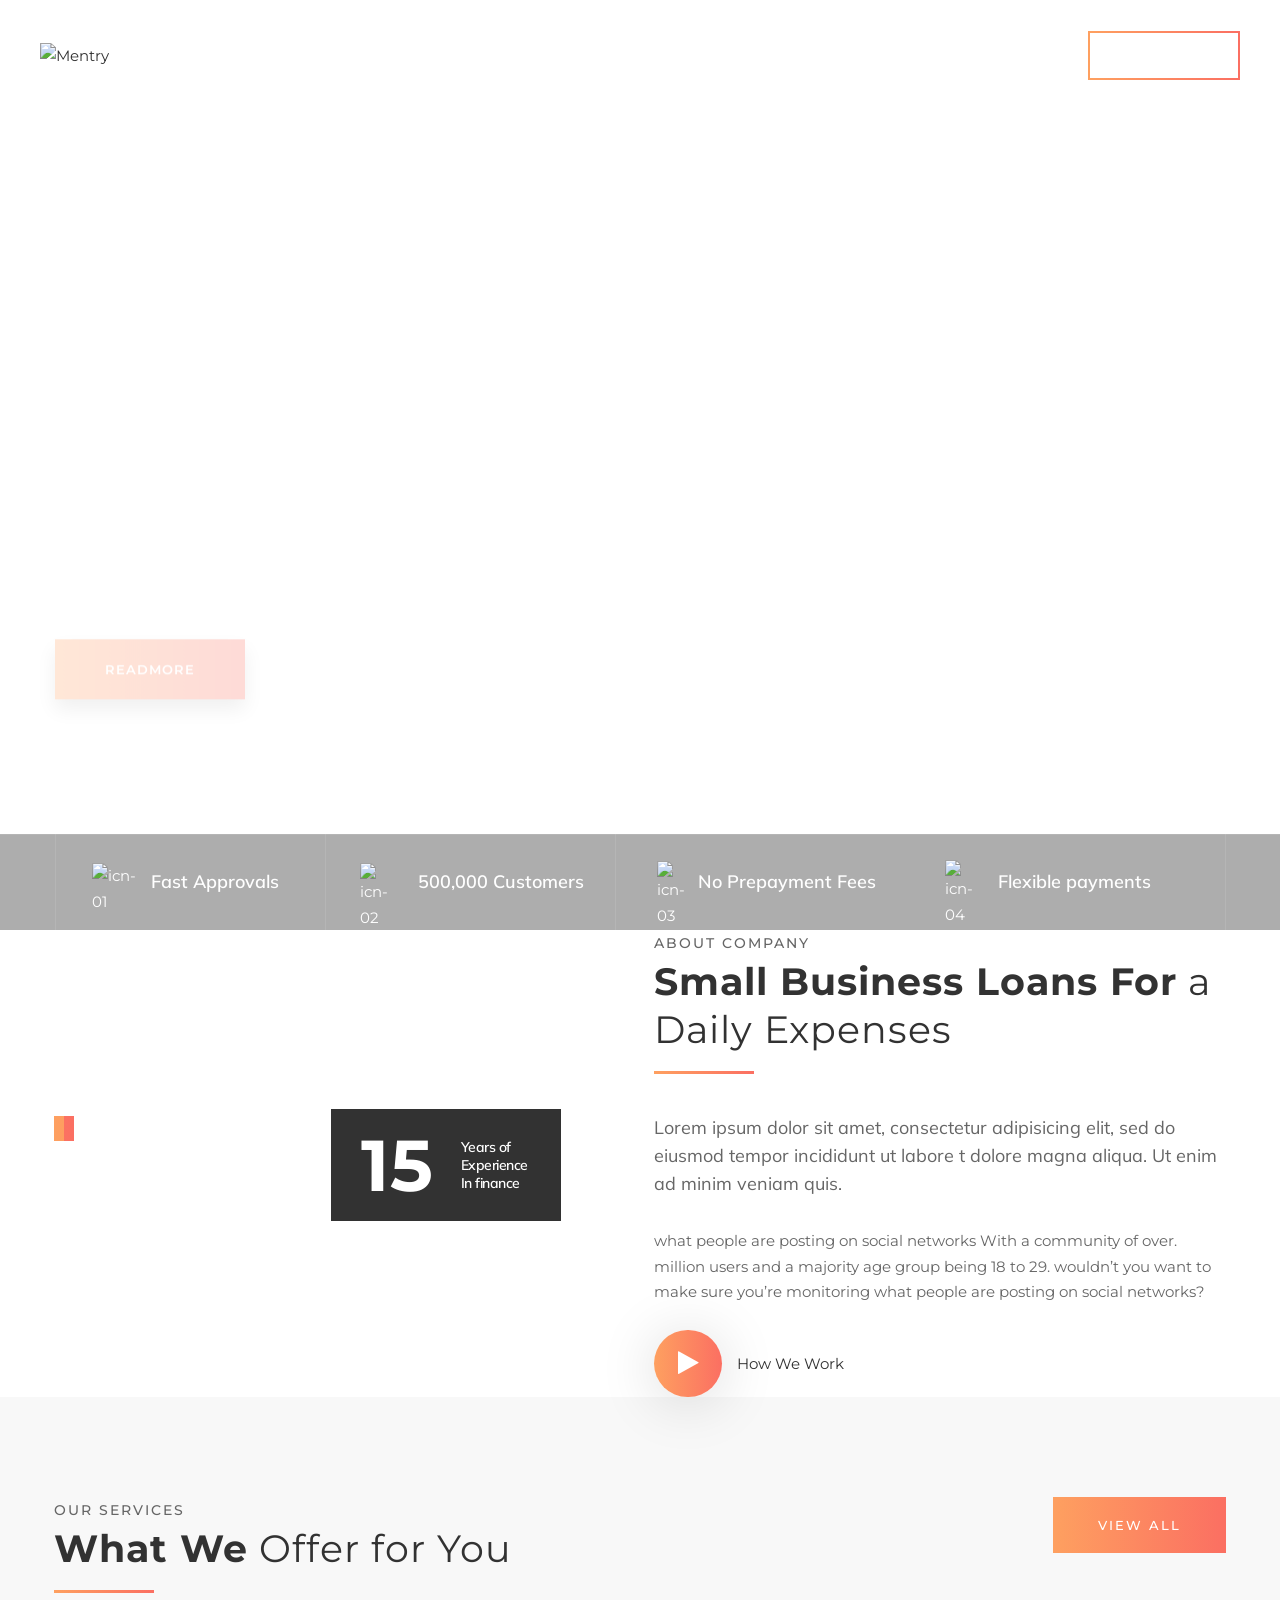
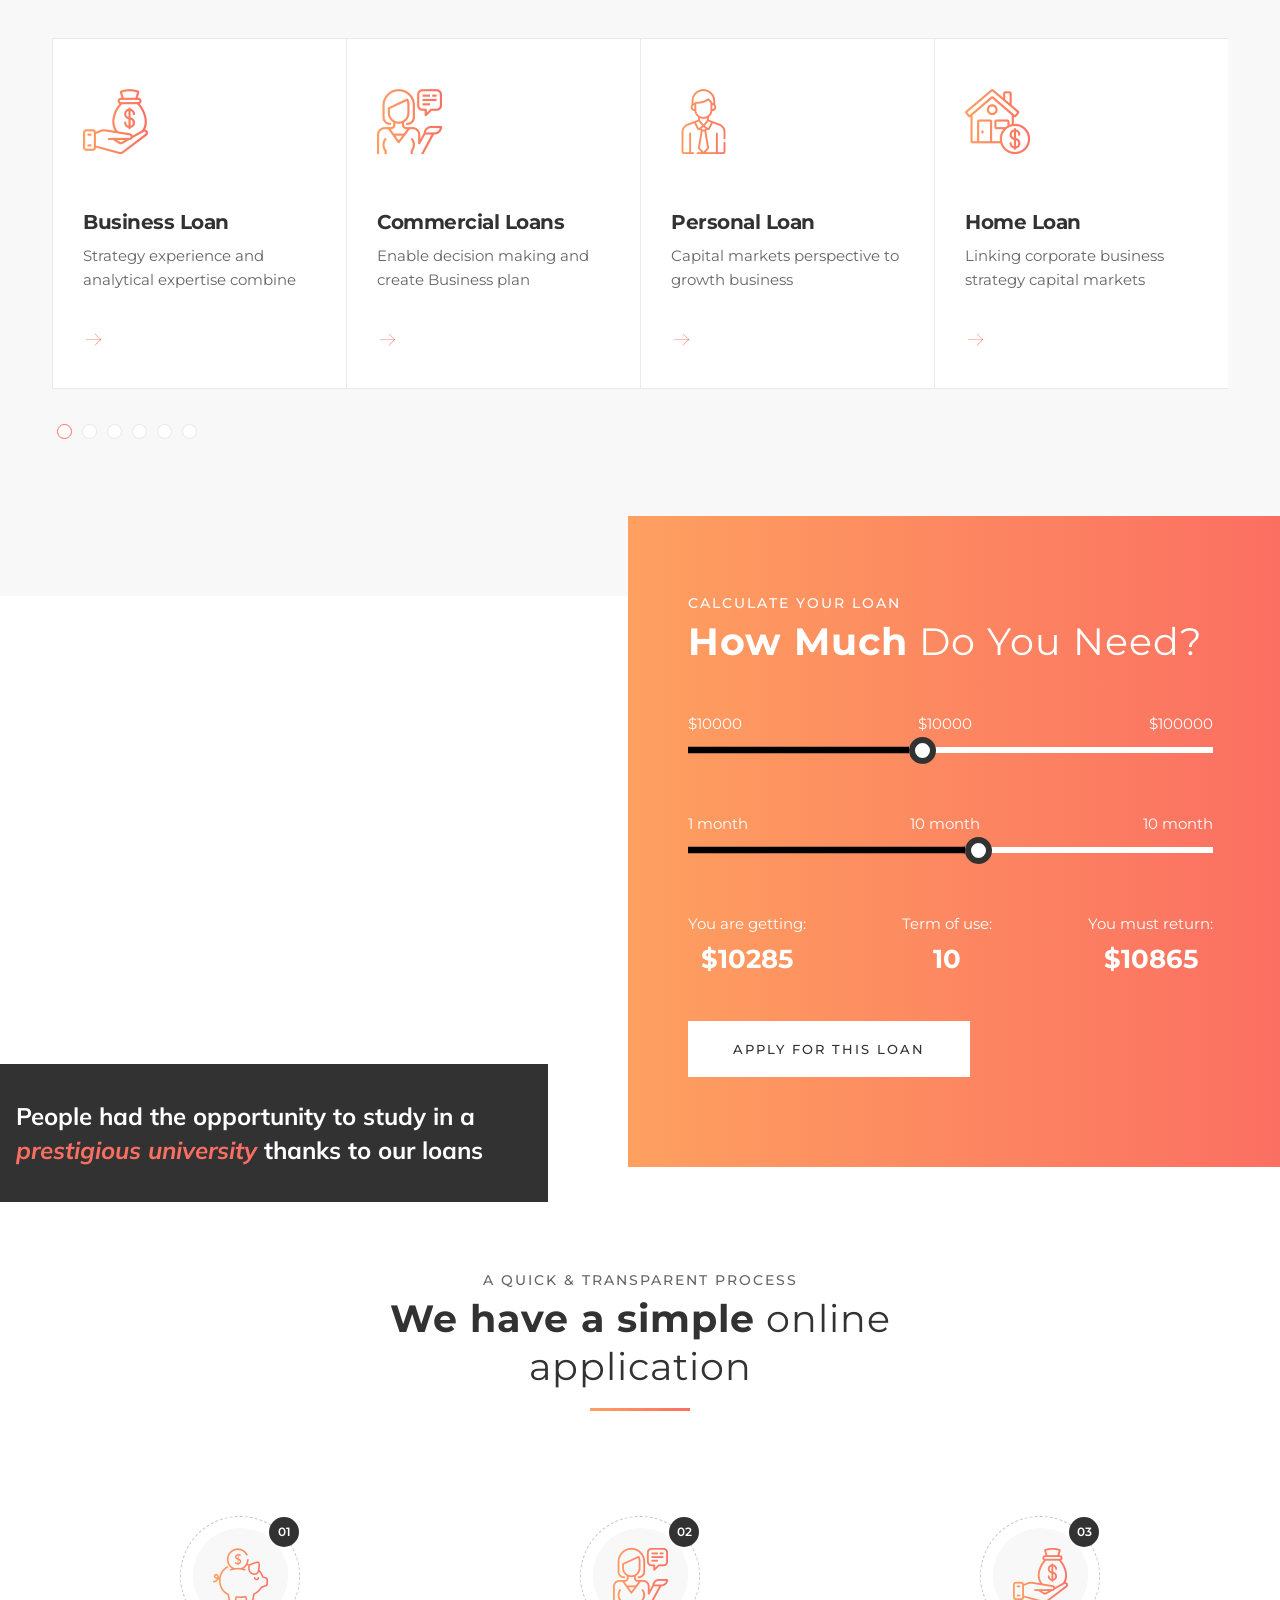
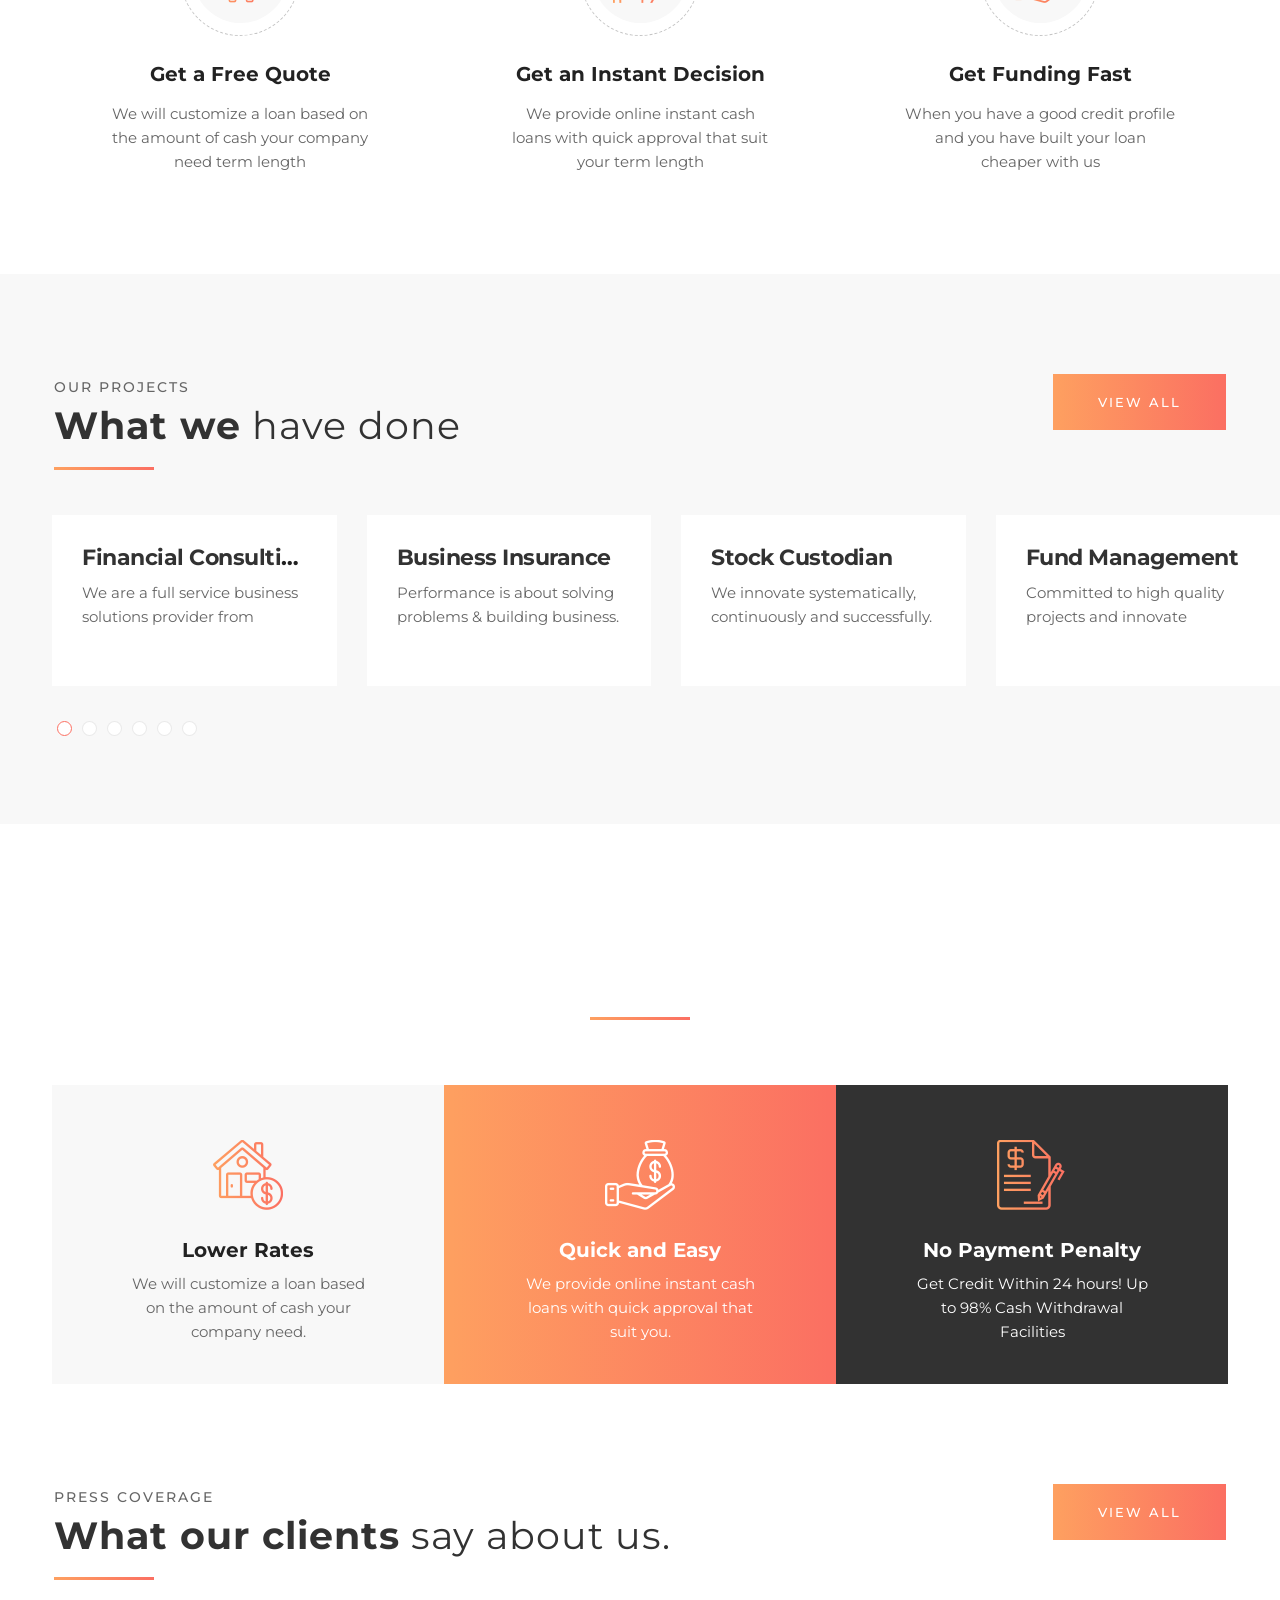
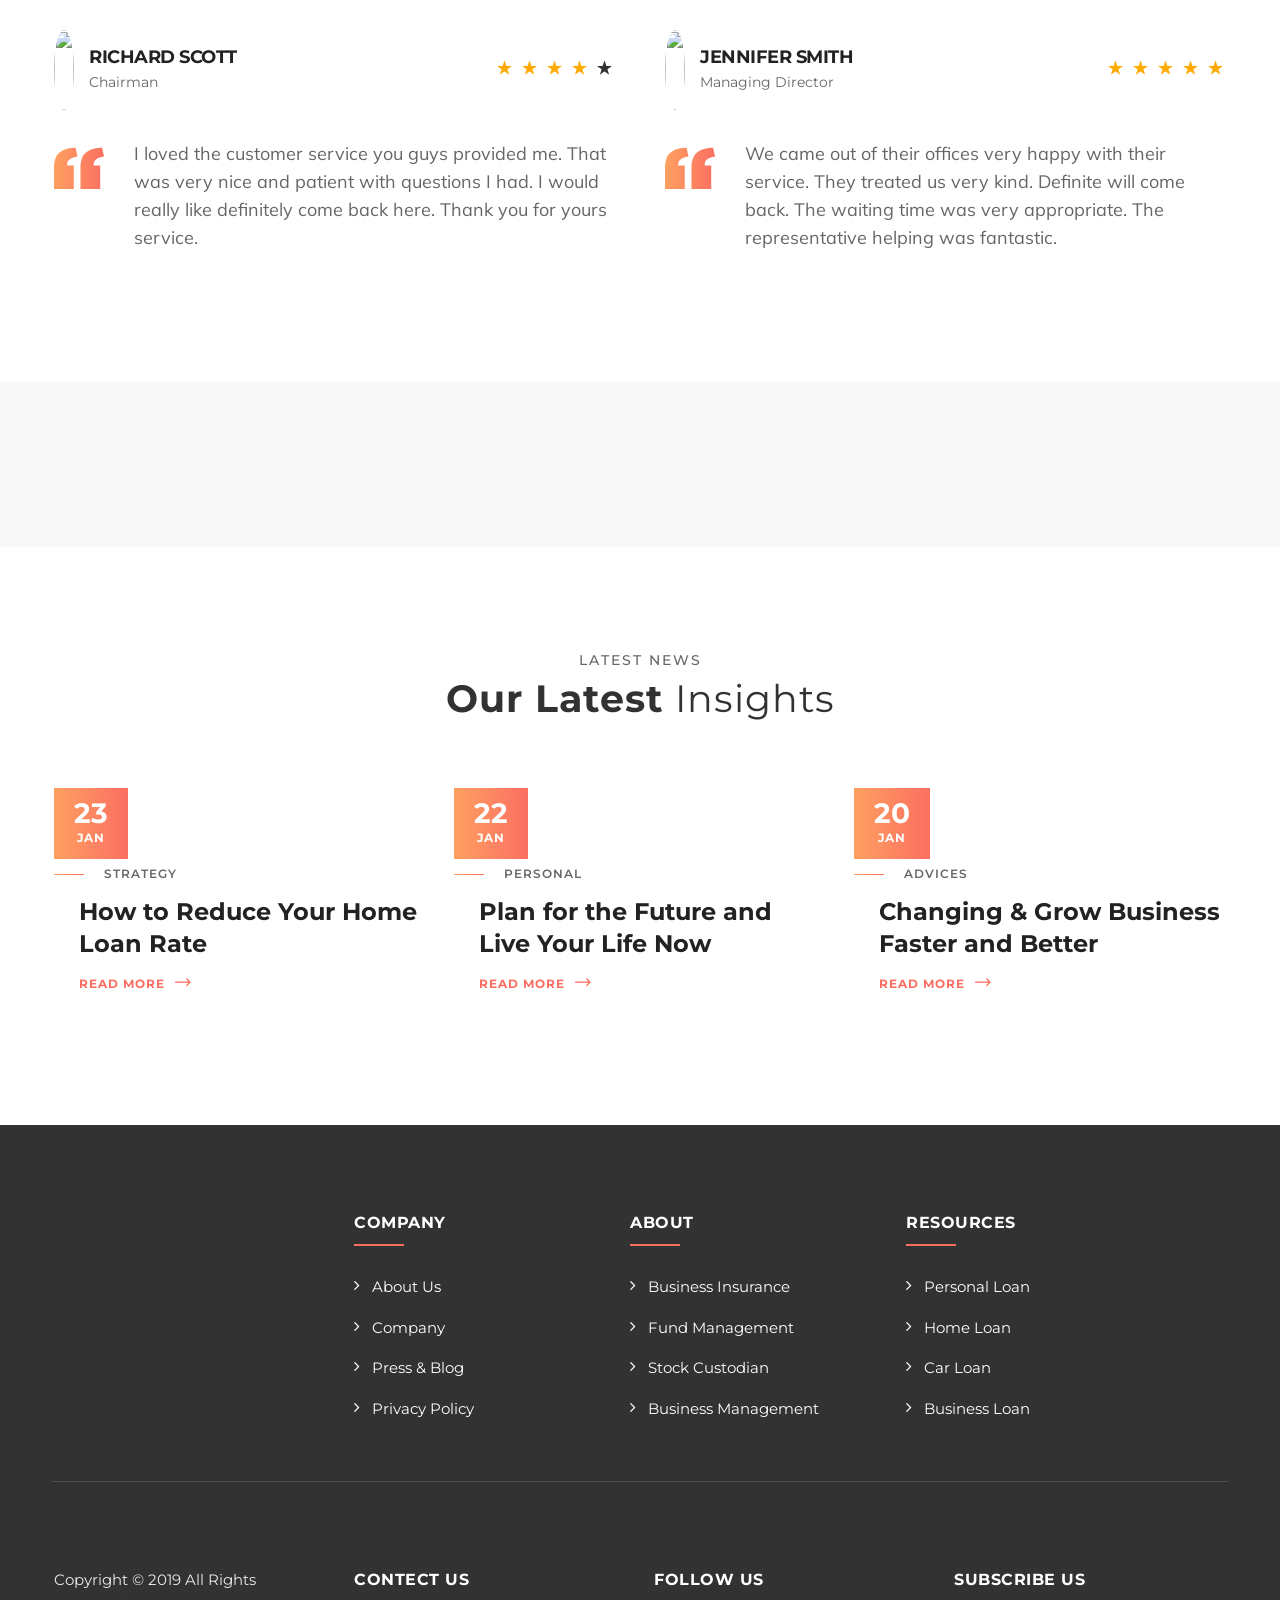
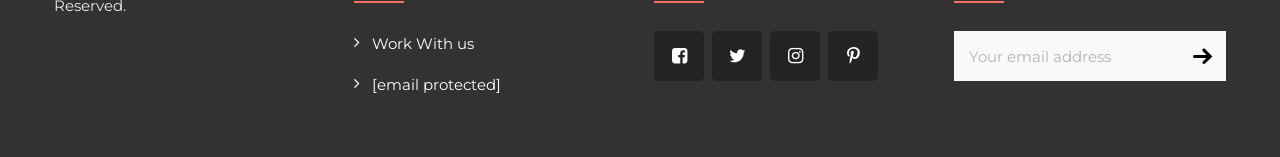
==== index.html @ 0b1fbaf4 "Add files via upload" ====
<!doctype html>
<html class="no-js" lang="en">
   
<!-- Mirrored from mentry-demo.pbminfotech.com/html-demo/index.html by HTTrack Website Copier/3.x [XR&CO'2014], Fri, 08 Nov 2024 15:38:53 GMT -->
<head>
      <meta charset="utf-8">
      <meta http-equiv="x-ua-compatible" content="ie=edge">
      <title>Mentry Demo 1 – Loan, Accounting and Financial Business HTML Template</title>
      <meta name="robots" content="noindex, follow">
      <meta name="description" content="">
      <meta name="viewport" content="width=device-width, initial-scale=1, shrink-to-fit=no">
      <!-- Favicon -->
      <link rel="shortcut icon" type="image/x-icon" href="images/demo-1/favicon.png">
      <!-- CSS
         ============================================ -->
      <!-- Bootstrap CSS -->
      <link rel="stylesheet" href="css/bootstrap.min.css">
      <!-- Fontawesome -->
      <link rel="stylesheet" href="css/fontawesome.css">
      <!-- Flaticon -->
	  <link rel="stylesheet" href="css/flaticon.css">
	  <!-- optico Icons -->
	  <link rel="stylesheet" href="css/pbminfotech-base-icons.css"> 
      <!-- Swiper -->
      <link rel="stylesheet" href="css/swiper.min.css">
      <!-- Magnific -->
      <link rel="stylesheet" href="css/magnific-popup.css">
	  <!-- Themify Icons -->
	  <link rel="stylesheet" href="css/themify-icons.css"> 
      <!-- Shortcode CSS -->
      <link rel="stylesheet" href="css/shortcode.css">
      <!-- Base CSS -->
      <link rel="stylesheet" href="css/base.css">
      <!-- Demo1 CSS -->
      <link rel="stylesheet" href="css/demo_one.css">
	  <!-- AOS -->		
	  <link rel="stylesheet" href="css/aos.css">
	  <!-- nouislider -->		
	  <link rel="stylesheet" href="css/nouislider.min.css">
      <!-- Style CSS -->
      <link rel="stylesheet" href="css/style.css">
      <!-- Responsive CSS -->
      <link rel="stylesheet" href="css/responsive.css"> 
      <!-- REVOLUTION STYLE SHEETS -->
      <link rel="stylesheet" type="text/css" href="revolution/rs6.css">
   </head>
   <body>

	<!-- page wrapper -->
	<div class="page-wrapper">

		<!-- Header Main Area -->
		<header class="site-header header-style-1">
			<div class="pbmit-header-overlay">
				<div class="site-header-menu">
					<div class="container-fluid">
						<div class="d-flex justify-content-between align-items-center">
							<div class="site-branding">
								<span class="site-title">
									<a href="index.html">
										<img class="logo-img" src="images/demo-1/new-logo-orange-light.png" alt="Mentry">
										<img class="sticky-logo-img" src="images/demo-1/new-logo-orange-dark-3.png" alt="Mentry">
									</a>
								</span>
							</div>
							<div class="site-navigation">
								<nav class="main-menu navbar-expand-xl navbar-light">
									<div class="navbar-header">
										<!-- Toggle Button --> 
										<button class="navbar-toggler" type="button">
											<i class="pbmit-base-icon-menu-1"></i>
										</button>
									</div>
									<div class="pbmit-mobile-menu-bg"></div>
									<div class="collapse navbar-collapse clearfix show" id="pbmit-menu">
										<div class="pbmit-menu-wrap">
											<span class="closepanel">
												<i class="pbmit-base-icon-cancel"></i>
											</span>
											<ul class="navigation clearfix">
												<li class="dropdown active">
													<a href="index.html">Home</a>
													<ul>
														<li class="active"><a href="index.html">Homepage 1</a></li>
														<li><a href="homepage-2.html">Homepage 2</a></li>
														<li><a href="homepage-3.html">Homepage 3</a></li>
														<li><a href="homepage-4.html">Homepage 4</a></li>
														<li><a href="homepage-5.html">Homepage 5</a></li>
													</ul>
												</li>
												<li class="dropdown">
													<a href="#">Pages</a>
													<ul>
														<li><a href="about-us-1.html">About us 1</a></li>
														<li><a href="about-us-2.html">About us 2</a></li>
														<li><a href="our-history.html">Our History</a></li>
														<li><a href="our-team.html">Our Team</a></li>
														<li><a href="team-single.html">Team Single</a></li>
														<li><a href="faq.html">FAQ</a></li>
													</ul>
												</li>
												<li class="dropdown">
													<a href="services.html">Services</a>
													<ul>
														<li><a href="services-details.html">Services Single</a></li>
													</ul>
												</li>
												<li class="dropdown">
													<a href="#">Projects</a>
													<ul>
														<li><a href="project-style-1.html">Project Style 1</a></li>
														<li><a href="project-style-2.html">Project Style 2</a></li>
														<li><a href="project-style-3.html">Project Style 3</a></li>
														<li><a href="project-single-details.html">Project Single</a></li>
													</ul>
												</li>
												<li class="dropdown">
													<a href="#">Blog</a>
													<ul>
														<li><a href="blog-classic.html">Blog Classic</a></li>
														<li><a href="blog-grid-view.html">Blog Grid View</a></li>
														<li><a href="blog-single-details.html">Blog Single</a></li>
													</ul>
												</li>
												<li><a href="contact-us.html">Contact Us</a></li>
											</ul>
										</div>
									</div>
								</nav>
							</div>
							<div class="pbmit-right-box">
								<div class="pbmit-header-search-btn">
									<a href="#">
										<i class="pbmit-base-icon-search-1"></i>
									</a>
								</div>
								<div class="pbmit-header-button">
									<a class="pbmit-btn pbmit-btn-outline" href="contact-us.html" title="">
										<span>Apply Now</span>
									</a>
								</div>
							</div>
						</div>
					</div>
				</div>
			</div>
			<div class="pbmit-slider-area">
				<!-- START Slider01 REVOLUTION SLIDER 6.6.14 --><p class="rs-p-wp-fix"></p>
				<rs-module-wrap id="rev_slider_1_1_wrapper" data-alias="slider-01" data-source="gallery" style="visibility:hidden;background:transparent;padding:0;margin:0px auto;margin-top:0;margin-bottom:0;">
					<rs-module id="rev_slider_1_1" data-version="6.6.14">
						<rs-slides style="overflow: hidden; position: absolute;">
							<rs-slide style="position: absolute;" data-key="rs-1" data-title="Slide" data-anim="ms:1000;r:0;" data-in="o:0;" data-out="a:false;">
								<img src="revolution/images/dummy.png" alt="" title="slider-01" width="1900" height="930" class="rev-slidebg tp-rs-img rs-lazyload" data-lazyload="revolution/images/slider-01.jpg" data-no-retina>
	<!--
								--><rs-layer
									id="slider-1-slide-1-layer-0" 
									data-type="text"
									data-rsp_ch="on"
									data-xy="xo:30px,30px,30px,15px;yo:481px,481px,481px,156px;"
									data-text="w:normal;s:72,72,72,36;l:80,80,80,40;"
									data-frame_0="x:50,50,50,19;"
									data-frame_1="st:1770;sp:1000;sR:1770;"
									data-frame_999="o:0;st:w;sR:6230;"
									style="z-index:10;font-family:'Mulish';"
								>financial future  
								</rs-layer><!--

								--><rs-layer
									id="slider-1-slide-1-layer-1" 
									class="pbmit-hide-1024"
									data-type="text"
									data-rsp_ch="on"
									data-xy="xo:30px,30px,30px,15px;yo:360px,360px,360px,84px;"
									data-text="w:normal;s:18,18,18,14;l:20;ls:2px,2px,2px,1px;"
									data-vbility="t,t,f,f"
									data-frame_0="x:-50,-50,-50,-19;"
									data-frame_1="st:980;sp:1000;sR:980;"
									data-frame_999="o:0;st:w;sR:7020;"
									style="z-index:8;font-family:'Montserrat';"
								>Simple. Transparent. Secure.  
								</rs-layer><!--

								--><rs-layer
									id="slider-1-slide-1-layer-2" 
									data-type="text"
									data-rsp_ch="on"
									data-xy="xo:30px,30px,30px,15px;yo:399px,399px,399px,108px;"
									data-text="w:normal;s:72,72,72,36;l:80,80,80,50;fw:900;"
									data-frame_0="x:50,50,50,19;"
									data-frame_1="st:1760;sp:1000;sR:1760;"
									data-frame_999="o:0;st:w;sR:6240;"
									style="z-index:9;font-family:'Mulish';"
								>Building a brighter  
								</rs-layer><!--

								--><rs-layer
									id="slider-1-slide-1-layer-3" 
									data-type="shape"
									data-rsp_ch="on"
									data-xy="xo:30px,30px,30px,15px;yo:571px,571px,571px,203px;"
									data-text="w:normal;s:20,20,20,7;l:0,0,0,9;"
									data-dim="w:80px,80px,80px,60px;h:2px;"
									data-frame_1="e:power4.inOut;st:2090;sp:800;sR:2090;"
									data-frame_999="o:0;st:w;sR:6110;"
									style="z-index:11;background-color:#ffffff;"
								> 
								</rs-layer><!--

								--><rs-layer
									id="slider-1-slide-1-layer-4" 
									class="rev-btn"
									data-type="button"
									data-bsh="v:10px,10px,10px,3px;b:20px,20px,20px,7px;"
									data-rsp_ch="on"
									data-xy="xo:30px,30px,30px,15px;yo:602px,602px,602px,224px;"
									data-text="w:normal;s:13;l:60,60,60,40;ls:1px;fw:600;"
									data-dim="minh:0px,0px,0px,none;"
									data-padding="r:50,50,50,20;l:50,50,50,20;"
									data-frame_0="y:50,50,50,19;"
									data-frame_1="st:2320;sp:1000;sR:2320;"
									data-frame_999="o:0;st:w;sR:5680;"
									data-frame_hover="bgc:linear-gradient(90deg, rgba(251,111,98,1) 0%, rgba(251,111,98,1) 100%);bor:0px,0px,0px,0px;e:power1.inOut;bri:120%;m:true;"
									style="z-index:12;background:linear-gradient(90deg, rgba(254,160,96,1) 0%, rgba(251,111,98,1) 100%);font-family:'Montserrat';"
								>READMORE 
								</rs-layer><!--
	-->						</rs-slide>
						</rs-slides>
						<rs-static-layers><!--

								--><rs-layer
									id="slider-1-slide-1-layer-5" 
									class="rs-layer-static"
									data-type="shape"
									data-rsp_ch="on"
									data-xy="y:b;yo:0,0,0,-90px;"
									data-text="w:normal;s:20,20,20,7;l:0,0,0,9;"
									data-dim="w:100%;h:96px,96px,96px,37px;"
									data-basealign="slide"
									data-onslides="s:1;"
									data-border="bos:solid;boc:rgba(255, 255, 255, 0.1);bow:1px,0,0,0;"
									data-frame_999="o:0;st:w;"
									style="z-index:8;background-color:rgba(50,50,50,0.4);"
								> 
								</rs-layer><!--

								--><rs-layer
									id="slider-1-slide-1-layer-6" 
									class="rs-layer-static"
									data-type="text"
									data-rsp_ch="on"
									data-xy="xo:126px,126px,126px,48px;yo:869px,869px,869px,338px;"
									data-text="w:normal;s:18,18,18,6;l:25,25,25,9;fw:600;"
									data-onslides="s:1;"
									data-frame_999="o:0;st:w;"
									style="z-index:20;font-family:'Mulish';"
								>Fast  Approvals 
								</rs-layer><!--

								--><rs-layer
									id="slider-1-slide-1-layer-8" 
									class="rs-layer-static"
									data-type="shape"
									data-rsp_ch="on"
									data-xy="xo:30px,30px,30px,11px;y:b;yo:0,0,0,-250px;"
									data-text="w:normal;s:20,20,20,7;l:0,0,0,9;"
									data-dim="w:1px;h:96px,96px,96px,37px;"
									data-onslides="s:1;"
									data-frame_999="o:0;st:w;"
									style="z-index:16;background-color:rgba(255,255,255,0.1);"
								> 
								</rs-layer><!--

								--><rs-layer
									id="slider-1-slide-1-layer-9" 
									class="rs-layer-static"
									data-type="shape"
									data-rsp_ch="on"
									data-xy="xo:300px,300px,300px,116px;y:b;yo:0,0,0,-210px;"
									data-text="w:normal;s:20,20,20,7;l:0,0,0,9;"
									data-dim="w:1px;h:96px,96px,96px,37px;"
									data-onslides="s:1;"
									data-frame_999="o:0;st:w;"
									style="z-index:15;background-color:rgba(255,255,255,0.1);"
								> 
								</rs-layer><!--

								--><rs-layer
									id="slider-1-slide-1-layer-10" 
									class="rs-layer-static"
									data-type="shape"
									data-rsp_ch="on"
									data-xy="xo:590px,590px,590px,230px;y:b;yo:0,0,0,-130px;"
									data-text="w:normal;s:20,20,20,7;l:0,0,0,9;"
									data-dim="w:1px;h:96px,96px,96px,37px;"
									data-onslides="s:1;"
									data-frame_999="o:0;st:w;"
									style="z-index:14;background-color:rgba(255,255,255,0.1);"
								> 
								</rs-layer><!--

								--><rs-layer
									id="slider-1-slide-1-layer-11" 
									class="rs-layer-static"
									data-type="shape"
									data-rsp_ch="on"
									data-xy="xo:890px,890px,890px,346px;y:b;yo:0,0,0,-150px;"
									data-text="w:normal;s:20,20,20,7;l:0,0,0,9;"
									data-dim="w:1px;h:96px,96px,96px,37px;"
									data-onslides="s:1;"
									data-frame_999="o:0;st:w;"
									style="z-index:5;background-color:rgba(255,255,255,0.1);"
								> 
								</rs-layer><!--

								--><rs-layer
									id="slider-1-slide-1-layer-12" 
									class="rs-layer-static"
									data-type="shape"
									data-rsp_ch="on"
									data-xy="xo:1200px,1200px,1200px,468px;y:b;yo:0,0,0,-280px;"
									data-text="w:normal;s:20,20,20,7;l:0,0,0,9;"
									data-dim="w:1px;h:96px,96px,96px,37px;"
									data-onslides="s:1;"
									data-frame_999="o:0;st:w;"
									style="z-index:12;background-color:rgba(255,255,255,0.1);"
								> 
								</rs-layer><!--

								--><rs-layer
									id="slider-1-slide-1-layer-13" 
									class="rs-layer-static"
									data-type="text"
									data-rsp_ch="on"
									data-xy="xo:393px,393px,393px,153px;yo:869px,869px,869px,338px;"
									data-text="w:normal;s:18,18,18,6;l:25,25,25,9;fw:600;"
									data-onslides="s:1;"
									data-frame_999="o:0;st:w;"
									style="z-index:11;font-family:'Mulish';"
								>500,000 Customers 
								</rs-layer><!--

								--><rs-layer
									id="slider-1-slide-1-layer-14" 
									class="rs-layer-static"
									data-type="image"
									data-rsp_ch="on"
									data-xy="xo:335px,335px,335px,130px;yo:863px,863px,863px,336px;"
									data-text="w:normal;s:20,20,20,7;l:0,0,0,9;"
									data-dim="w:41px,41px,41px,15px;h:41px,41px,41px,15px;"
									data-onslides="s:1;"
									data-frame_999="o:0;st:w;"
									style="z-index:18;"
								><img src="revolution/images/dummy.png" alt="icn-02" class="tp-rs-img rs-lazyload" width="41" height="41" data-lazyload="revolution/images/icn-02.png" data-no-retina> 
								</rs-layer><!--

								--><rs-layer
									id="slider-1-slide-1-layer-15" 
									class="rs-layer-static"
									data-type="text"
									data-rsp_ch="on"
									data-xy="xo:673px,673px,673px,262px;yo:869px,869px,869px,338px;"
									data-text="w:normal;s:18,18,18,6;l:25,25,25,9;fw:600;"
									data-onslides="s:1;"
									data-frame_999="o:0;st:w;"
									style="z-index:10;font-family:'Mulish';"
								>No Prepayment Fees 
								</rs-layer><!--

								--><rs-layer
									id="slider-1-slide-1-layer-16" 
									class="rs-layer-static"
									data-type="image"
									data-rsp_ch="on"
									data-xy="xo:632px,632px,632px,246px;yo:861px,861px,861px,335px;"
									data-text="w:normal;s:20,20,20,7;l:0,0,0,9;"
									data-dim="w:35px,35px,35px,13px;h:42px,42px,42px,15px;"
									data-onslides="s:1;"
									data-frame_999="o:0;st:w;"
									style="z-index:19;"
								><img src="revolution/images/dummy.png" alt="icn-03" class="tp-rs-img rs-lazyload" width="35" height="42" data-lazyload="revolution/images/icn-03.png" data-no-retina> 
								</rs-layer><!--

								--><rs-layer
									id="slider-1-slide-1-layer-17" 
									class="rs-layer-static"
									data-type="text"
									data-rsp_ch="on"
									data-xy="xo:973px,973px,973px,379px;yo:869px,869px,869px,338px;"
									data-text="w:normal;s:18,18,18,6;l:25,25,25,9;fw:600;"
									data-onslides="s:1;"
									data-frame_999="o:0;st:w;"
									style="z-index:9;font-family:'Mulish';"
								>Flexible payments 
								</rs-layer><!--

								--><rs-layer
									id="slider-1-slide-1-layer-18" 
									class="rs-layer-static"
									data-type="image"
									data-rsp_ch="on"
									data-xy="xo:920px,920px,920px,358px;yo:860px,860px,860px,335px;"
									data-text="w:normal;s:20,20,20,7;l:0,0,0,9;"
									data-dim="w:41px,41px,41px,15px;h:39px,39px,39px,14px;"
									data-onslides="s:1;"
									data-frame_999="o:0;st:w;"
									style="z-index:21;"
								><img src="revolution/images/dummy.png" alt="icn-04" class="tp-rs-img rs-lazyload" width="41" height="39" data-lazyload="revolution/images/icn-04.png" data-no-retina> 
								</rs-layer><!--

								--><rs-layer
									id="slider-1-slide-1-layer-19" 
									class="rs-layer-static"
									data-type="image"
									data-rsp_ch="on"
									data-xy="xo:67px,67px,67px,25px;yo:863px,863px,863px,336px;"
									data-text="w:normal;s:20,20,20,7;l:0,0,0,9;"
									data-dim="w:48px,48px,48px,17px;h:38px,38px,38px,14px;"
									data-onslides="s:1;"
									data-frame_999="o:0;st:w;"
									style="z-index:17;"
								><img src="revolution/images/dummy.png" alt="icn-01" class="tp-rs-img rs-lazyload" width="48" height="38" data-lazyload="revolution/images/icn-01.png" data-no-retina> 
								</rs-layer><!--
						--></rs-static-layers>
					</rs-module>
				</rs-module-wrap>
				<!-- END REVOLUTION SLIDER -->
			</div>
		</header>
		<!-- Header Main Area End Here -->

		<!-- Page Content -->
		<div class="page-content">

            <!-- About Start -->
			<section class="demo_one-about">
				<div class="container pbmit-col-stretched-yes pbmit-col-left">
					<div class="row align-items-center">
						<div class="col-lg-6 position-relative">
							<div class="about-one_leftbox">
								<div class="pbmit-col-stretched-left"></div>
								<div class="pbmit-image-wrapper">
									<div class="single_image-wrapper">
										<img src="images/demo-1/img-01.jpg" class="img-fluid" alt="">
									</div>
									<div class="pbminfotech-ele-fid-style-3">
										<div class="pbmit-fld-contents">
											<div class="pbmit-fld-wrap d-flex align-items-center">
												<h4 class="pbmit-fid-inner">
													<span class="pbmit-number-rotate numinate" data-appear-animation="animateDigits" data-from="0" data-to="15" data-interval="5" data-before="" data-before-style="" data-after="" data-after-style="">15</span>
													<span class="pbmit-fid-sub"></span>
												</h4>
												<h3 class="pbmit-fid-title"><span>Years of Experience In finance<br></span></h3>
											</div>
										</div>
									</div>
								</div>
							</div>
						</div>
						<div class="col-lg-6">
							<div class="pbmit-heading-subheading pbmit-heading-subheading-style-1">
								<h4 class="pbmit-subtitle">About Company</h4>
								<h2 class="pbmit-title"><strong>Small Business Loans For</strong> a <br> Daily Expenses</h2>
								<div class="pbmit-heading-desc">Lorem ipsum dolor sit amet, consectetur adipisicing elit, sed do eiusmod tempor incididunt ut labore t dolore magna aliqua. Ut enim ad minim veniam quis.</div>
							</div>
							<div class="contect-element">
								<p>what people are posting on social networks With a community of over. million users and a majority age group being 18 to 29. wouldn’t you want to make sure you’re monitoring what people are posting on social networks?</p>
							</div>
							<div class="play">
								<div class="d-flex align-items-center">
									<div class="video-one_playbox">   
										<span><i class="fa fa-play"></i></span>   
										<a href="https://www.youtube.com/watch?v=7e90gBu4pas" class="pbmin-lightbox-video"></a>
									</div>
									<div class="pbmit-content">
										<a class="pbmin-lightbox-video" href="https://www.youtube.com/watch?v=7e90gBu4pas">How We Work</a>
									</div>
								</div>
							</div>
						</div>
					</div>
				</div>
			</section>
            <!-- About End -->

			<!-- Service Start -->
			<section class="section-lg demo_one-service pbmit-bg-color-light">
				<div class="container">
					<div class="row">
						<div class="col-md-6">
							<div class="pbmit-heading-subheading pbmit-heading-subheading-style-1">
								<h4 class="pbmit-subtitle">OUR SERVICES</h4>
								<h2 class="pbmit-title"><strong>What We</strong> Offer for You</h2>
							</div>
						</div>
						<div class="col-md-6">
							<div class="service-one_btn">
								<a class="pbmit-btn" href="services-details.html" title="">
									<span>View All</span>
								</a>
							</div>
						</div>
					</div>
					<div class="swiper-slider" data-autoplay="false" data-loop="false" data-dots="true" data-arrows="false"  data-columns="4" data-margin="0" data-effect="slide">
						<div class="swiper-wrapper">
							<div class="swiper-slide"> 
								<!-- Slide1 -->
								<article class="pbmit-service-style-1">
									<div class="pbminfotech-post-item">
										<div class="pbminfotech-box-content">
											<div class="pbminfotech-box-content-inner">
												<div class="pbmit-service-icon">
													<div class="pbmit-service-icon-wrapper">
														<i class="pbmit-mentry-icon pbmit-mentry-icon-loan-1"></i>					
													</div>
												</div>
												<h3 class="pbmit-service-title">
													<a href="services-details.html">Business Loan</a>
												</h3>
												<div class="pbmit-service-content">
													<p>Strategy experience and analytical expertise combine</p>
												</div>
												<div class="pbmit-service-btn">
													<a href="services-details.html">
														<i class="pbmit-mentry-icon pbmit-base-icon-next"></i>
													</a>
												</div>
											</div>
										</div>
									</div>
								</article>
							</div>
							<div class="swiper-slide"> 
								<!-- Slide2 -->
								<article class="pbmit-service-style-1">
									<div class="pbminfotech-post-item">
										<div class="pbminfotech-box-content">
											<div class="pbminfotech-box-content-inner">
												<div class="pbmit-service-icon">
													<div class="pbmit-service-icon-wrapper">
														<i class="pbmit-mentry-icon pbmit-mentry-icon-support"></i>					
													</div>
												</div>
												<h3 class="pbmit-service-title">
													<a href="services-details.html">Commercial Loans</a>
												</h3>
												<div class="pbmit-service-content">
													<p>Enable decision making and create Business plan</p>
												</div>
												<div class="pbmit-service-btn">
													<a href="services-details.html">
														<i class="pbmit-mentry-icon pbmit-base-icon-next"></i>
													</a>
												</div>
											</div>
										</div>
									</div>
								</article>
							</div>
							<div class="swiper-slide">
								<!-- Slide3 -->
								<article class="pbmit-service-style-1">
									<div class="pbminfotech-post-item">
										<div class="pbminfotech-box-content">
											<div class="pbminfotech-box-content-inner">
												<div class="pbmit-service-icon">
													<div class="pbmit-service-icon-wrapper">
														<i class="pbmit-mentry-icon pbmit-mentry-icon-employee"></i>					
													</div>
												</div>
												<h3 class="pbmit-service-title">
													<a href="services-details.html">Personal Loan</a>
												</h3>
												<div class="pbmit-service-content">
													<p>Capital markets perspective to growth business</p>
												</div>
												<div class="pbmit-service-btn">
													<a href="services-details.html">
														<i class="pbmit-mentry-icon pbmit-base-icon-next"></i>
													</a>
												</div>
											</div>
										</div>
									</div>
								</article>
							</div>
							<div class="swiper-slide">
								<!-- Slide4 -->
								<article class="pbmit-service-style-1">
									<div class="pbminfotech-post-item">
										<div class="pbminfotech-box-content">
											<div class="pbminfotech-box-content-inner">
												<div class="pbmit-service-icon">
													<div class="pbmit-service-icon-wrapper">
														<i class="pbmit-mentry-icon pbmit-mentry-icon-mortgage"></i>					
													</div>
												</div>
												<h3 class="pbmit-service-title">
													<a href="services-details.html">Home Loan</a></h3>
												<div class="pbmit-service-content">
													<p>Linking corporate business strategy capital markets</p>
												</div>
												<div class="pbmit-service-btn">
													<a href="services-details.html">
														<i class="pbmit-mentry-icon pbmit-base-icon-next"></i>
													</a>
												</div>
											</div>
										</div>
									</div>
								</article>
							</div>
							<div class="swiper-slide">
								<!-- Slide5 -->
								<article class="pbmit-service-style-1">
									<div class="pbminfotech-post-item">
										<div class="pbminfotech-box-content">
											<div class="pbminfotech-box-content-inner">
												<div class="pbmit-service-icon">
													<div class="pbmit-service-icon-wrapper">
													<i class="pbmit-mentry-icon pbmit-mentry-icon-loan-2"></i>					
													</div>
												</div>
												<h3 class="pbmit-service-title">
													<a href="services-details.html">Construction Loans</a>
												</h3>
												<div class="pbmit-service-content">
													<p>Managing effectively source of competitive advantage</p>
												</div>
												<div class="pbmit-service-btn">
													<a href="services-details.html">
														<i class="pbmit-mentry-icon pbmit-base-icon-next"></i>
													</a>
												</div>
											</div>
										</div>
									</div>
								</article>
							</div>
							<div class="swiper-slide">
								<!-- Slide6 -->
								<article class="pbmit-service-style-1">
									<div class="pbminfotech-post-item">
										<div class="pbminfotech-box-content">
											<div class="pbminfotech-box-content-inner">
												<div class="pbmit-service-icon">
													<div class="pbmit-service-icon-wrapper">
														<i class="pbmit-mentry-icon pbmit-mentry-icon-doc"></i>					
													</div>
												</div>
												<h3 class="pbmit-service-title">
													<a href="services-details.html">Education Loan</a>
												</h3>
												<div class="pbmit-service-content">
													<p>organizing financial strategy competitive business</p>
												</div>
												<div class="pbmit-service-btn">
													<a href="services-details.html">
														<i class="pbmit-mentry-icon pbmit-base-icon-next"></i>
													</a>
												</div>
											</div>
										</div>
									</div>
								</article>
							</div>
							<div class="swiper-slide">
								<!-- Slide7 -->
								<article class="pbmit-service-style-1">
									<div class="pbminfotech-post-item">
										<div class="pbminfotech-box-content">
											<div class="pbminfotech-box-content-inner">
												<div class="pbmit-service-icon">
													<div class="pbmit-service-icon-wrapper">
														<i class="pbmit-mentry-icon pbmit-mentry-icon-loan"></i>					
													</div>
												</div>
												<h3 class="pbmit-service-title">
													<a href="services-details.html">Car Loan</a>
												</h3>
												<div class="pbmit-service-content">
													<p>Technology is an integral differentiating competition</p>
												</div>
												<div class="pbmit-service-btn">
													<a href="services-details.html">
														<i class="pbmit-mentry-icon pbmit-base-icon-next"></i>
													</a>
												</div>
											</div>
										</div>
									</div>
								</article>
							</div>
							<div class="swiper-slide">
								<!-- Slide8 -->
								<article class="pbmit-service-style-1">
									<div class="pbminfotech-post-item">
										<div class="pbminfotech-box-content">
											<div class="pbminfotech-box-content-inner">
												<div class="pbmit-service-icon">
													<div class="pbmit-service-icon-wrapper">
														<i class="pbmit-mentry-icon pbmit-mentry-icon-give-money"></i>					
													</div>
												</div>
												<h3 class="pbmit-service-title">
													<a href="services-details.html">Investment Loans</a>
												</h3>
												<div class="pbmit-service-content">
													<p>Potentially of your business that both influences</p>
												</div>
												<div class="pbmit-service-btn">
													<a href="services-details.html">
														<i class="pbmit-mentry-icon pbmit-base-icon-next"></i>
													</a>
												</div>
											</div>
										</div>
									</div>
								</article>
							</div>
							<div class="swiper-slide">
								<!-- Slide9 -->
								<article class="pbmit-service-style-1">
									<div class="pbminfotech-post-item">
										<div class="pbminfotech-box-content">
											<div class="pbminfotech-box-content-inner">
												<div class="pbmit-service-icon">
													<div class="pbmit-service-icon-wrapper">
														<i class="pbmit-mentry-icon pbmit-mentry-icon-law"></i>					
													</div>
												</div>
												<h3 class="pbmit-service-title">
													<a href="services-details.html">Gold Loan</a>
												</h3>
												<div class="pbmit-service-content">
													<p>Expert analysis provocative points of Marketing</p>
												</div>
												<div class="pbmit-service-btn">
													<a href="services-details.html">
														<i class="pbmit-mentry-icon pbmit-base-icon-next"></i>
													</a>
												</div>
											</div>
										</div>
									</div>
								</article>
							</div>
						</div>
					</div>
				</div>
			</section>
			<!-- Service End -->

            <!-- Progressbar Start --> 
            <section class="demo_one-progressbar">
				<div class="container pbmit-col-stretched-yes pbmit-col-left">
						<div class="row">
							<div class="col-lg-6 position-relative">
								<div class="pbmit-col-stretched-left">
									<div class="loan-text">
										<p>People had the opportunity to study in a<br><span> prestigious university</span> thanks to our loans</p>
									</div>
								</div>
							</div>
							<div class="col-lg-6 pbmit-col-stretched-yes pbmit-col-right">
								<div class="pbmit-col-stretched-right"></div>
								<div id="pbmit-loan-cal">
									<div class="pbmit-heading-subheading text-white text-global">
										<h4 class="pbmit-subtitle">Calculate your loan</h4>
										<h2 class="pbmit-title"><strong>How Much</strong> Do You Need?</h2>
									</div>
									<div class="form-group"> 
										<div class="d-flex justify-content-between">
											<div><a>$10000</a></div>
											<div><span id="selected-amount"></span></div>
											<div><a>$100000</a></div>
										</div>
										<input type="range" id="loan-amount" min="10000" max="100000" step="10000" value="50000" class="w-100 range">
									</div>
									<div class="form-group">
										<div class="d-flex justify-content-between">
											<div><a>1 month</a></div>
											<div><span id="selected-duration"></span> month</div>
											<div><a>10 month</a></div>
										</div>
										<input type="range" id="loan-duration" min="1" max="10" step="1" value="6" class="w-100 range">
									</div>
									<div class="loan-total-price"> 
										<ul class="d-flex justify-content-between">
											<li>You are getting: <span id="loan-total"></span></li>
											<li>Term of use: <span id="selected-month"></span></li>
											<li>You must return: <span id="grand-total"></span></li>
										</ul>
									</div>
									<div class="progressbar-btn">
										<a class="pbmit-btn pbmit-btn-white" href="#" title="">
											Apply For This Loan
										</a>
									</div>
								</div>
							</div>
						</div>
					</div>
			</section>
            <!-- Progressbar End --> 
			
            <!-- Ihbox-1 Start --> 
            <section class="section-lg demo_one-ihbox-1">
				<div class="container">
					<div class="pbmit-heading-subheading pbmit-heading-subheading-style-1 text-center">
						<h4 class="pbmit-subtitle">A Quick & Transparent Process</h4>
						<h2 class="pbmit-title">
							<strong>We have a simple</strong> online<br> application
						</h2>
					</div>
					<div class="row">
						<div class="col-md-4 pbmit-ihbox pbmit-ihbox-style-5">
							<div class="pbmit-ihbox-icon">
								<div class="pbmit-ihbox-icon-wrapper">
									<i class="pbmit-mentry-icon pbmit-mentry-icon-piggy-bank"></i>
								</div>
							</div>
							<div class="pbmit-ihbox-contents">
								<div class="pbmit-ihbox-heading">
									<h2 class="custom_heading">Get a Free Quote</h2>
								</div>
								<div class="pbmit-ihbox-content">We will customize a loan based on the amount of cash your company need term length</div>
							</div>
						</div>
						<div class="col-md-4 pbmit-ihbox pbmit-ihbox-style-5">
							<div class="pbmit-ihbox-icon">
								<div class="pbmit-ihbox-icon-wrapper">
									<i class="pbmit-mentry-icon pbmit-mentry-icon-support"></i>
								</div>
							</div>
							<div class="pbmit-ihbox-contents">
								<div class="pbmit-ihbox-heading">
									<h2 class="custom_heading">Get an Instant Decision</h2>
								</div>
								<div class="pbmit-ihbox-content">We provide online instant cash loans with quick approval that suit your term length</div>
							</div>
						</div>
						<div class="col-md-4 pbmit-ihbox pbmit-ihbox-style-5">
							<div class="pbmit-ihbox-icon">
								<div class="pbmit-ihbox-icon-wrapper">
									<i class="pbmit-mentry-icon pbmit-mentry-icon-loan-1"></i>
								</div>
							</div>
							<div class="pbmit-ihbox-contents">
								<div class="pbmit-ihbox-heading">
									<h2 class="custom_heading">Get Funding Fast</h2>
								</div>
								<div class="pbmit-ihbox-content">When you have a good credit profile and you have built your loan cheaper with us</div>
							</div>
						</div>
					</div>
				</div>
			</section>
            <!-- Ihbox-1 End --> 

            <!-- Portfolio  Start -->
			<section class="section-lg demo_one-portfolio pbmit-bg-color-light">
				<div class="container">
					<div class="row">
						<div class="col-md-6">
							<div class="pbmit-heading-subheading pbmit-heading-subheading-style-1">
								<h4 class="pbmit-subtitle">Our Projects</h4>
								<h2 class="pbmit-title"><strong>What we</strong> have done</h2>
							</div>
						</div>
						<div class="col-md-6">
							<div class="portfolio-one_btn">
								<a class="pbmit-btn" href="project-single-details.html" title="">
									<span>View All</span>
								</a>
							</div>
						</div>
					</div>
				</div>
				<div class="container pbmit-col-stretched-yes pbmit-col-right">
					<div class="pbmit-col-stretched-right">
						<div class="swiper-slider" data-autoplay="false" data-loop="false" data-dots="true" data-arrows="false"  data-columns="4" data-margin="30" data-effect="slide">
							<div class="swiper-wrapper">
								<div class="swiper-slide">
									<!-- Slide1 -->
									<article class="pbmit-portfolio-style-1 pbminfotech-overlay-box">
										<div class="pbminfotech-post-item">
											<div class="pbminfotech-box-content">
												<div class="pbminfotech-box-content-inner">
													<div class="pbminfotech-titlebox">
														<h3 class="pbmit-portfolio-title">
															<a href="project-single-details.html">Financial Consulting</a>
														</h3>
													</div>
													<div class="pbmit-portfolio-content">
														<p>We are a full service business solutions provider from planing.</p>
													</div>
													<div class="pbmit-portfolio-btn">
														<a href="project-single-details.html">
															<i class="pbmit-base-icon-next"></i>
														</a>
													</div>
												</div>
											</div>
											<div class="pbmit-featured-wrapper">
												<img src="images/demo-1/project/project-01.jpg" class="img-fluid w-100" alt="" >
											</div>
										</div>
									</article>
								</div>
								<div class="swiper-slide">
									<!-- Slide2 -->
									<article class="pbmit-portfolio-style-1 pbminfotech-overlay-box">
										<div class="pbminfotech-post-item">
											<div class="pbminfotech-box-content">
												<div class="pbminfotech-box-content-inner">
													<div class="pbminfotech-titlebox">
														<h3 class="pbmit-portfolio-title">
															<a href="project-single-details.html">Business Insurance</a>
														</h3>
													</div>
													<div class="pbmit-portfolio-content">
														<p>Performance is about solving problems & building business.</p>
													</div>
													<div class="pbmit-portfolio-btn">
														<a href="project-single-details.html">
															<i class="pbmit-base-icon-next"></i>
														</a>
													</div>
												</div>
											</div>
											<div class="pbmit-featured-wrapper">
												<img src="images/demo-1/project/project-02.jpg" class="img-fluid w-100" alt="" >
											</div>
										</div>
									</article>
								</div>
								<div class="swiper-slide">
									<!-- Slide3 -->
									<article class="pbmit-portfolio-style-1 pbminfotech-overlay-box">
										<div class="pbminfotech-post-item">
											<div class="pbminfotech-box-content">
												<div class="pbminfotech-box-content-inner">
													<div class="pbminfotech-titlebox">
														<h3 class="pbmit-portfolio-title"><a href="project-single-details.html">Stock Custodian</a></h3>
													</div>
													<div class="pbmit-portfolio-content">
														<p>We innovate systematically, continuously and successfully.</p>
													</div>
													<div class="pbmit-portfolio-btn">
														<a href="project-single-details.html">
															<i class="pbmit-base-icon-next"></i>
														</a>
													</div>
												</div>
											</div>
											<div class="pbmit-featured-wrapper">
												<img src="images/demo-1/project/project-03.jpg" class="img-fluid w-100" alt="" >
											</div>
										</div>
									</article>
								</div>
								<div class="swiper-slide">
									<!-- Slide4 -->
									<article class="pbmit-portfolio-style-1 pbminfotech-overlay-box">
										<div class="pbminfotech-post-item">
											<div class="pbminfotech-box-content">
												<div class="pbminfotech-box-content-inner">
													<div class="pbminfotech-titlebox">
														<h3 class="pbmit-portfolio-title"><a href="project-single-details.html">Fund Management</a></h3>
													</div>
													<div class="pbmit-portfolio-content">
														<p>Committed to high quality projects and innovate business.</p>
													</div>
													<div class="pbmit-portfolio-btn">
														<a href="project-single-details.html">
															<i class="pbmit-base-icon-next"></i>
														</a>
													</div>
												</div>
											</div>
											<div class="pbmit-featured-wrapper">
												<img src="images/demo-1/project/project-04.jpg" class="img-fluid w-100" alt="" >
											</div>
										</div>
									</article>
								</div>
								<div class="swiper-slide">
									<!-- Slide5 -->
									<article class="pbmit-portfolio-style-1 pbminfotech-overlay-box">
										<div class="pbminfotech-post-item">
											<div class="pbminfotech-box-content">
												<div class="pbminfotech-box-content-inner">
													<div class="pbminfotech-titlebox">
														<h3 class="pbmit-portfolio-title"><a href="project-single-details.html">Business Management</a></h3>
													</div>
													<div class="pbmit-portfolio-content">
														<p>User generated content in real-time will have multiple touchpoints.</p>
													</div>
													<div class="pbmit-portfolio-btn">
														<a href="project-single-details.html">
															<i class="pbmit-base-icon-next"></i>
														</a>
													</div>
												</div>
											</div>
											<div class="pbmit-featured-wrapper">
												<img src="images/demo-1/project/project-05.jpg" class="img-fluid w-100" alt="" >
											</div>
										</div>
									</article>
								</div>
								<div class="swiper-slide">
									<!-- Slide6 -->
									<article class="pbmit-portfolio-style-1 pbminfotech-overlay-box">
										<div class="pbminfotech-post-item">
											<div class="pbminfotech-box-content">
												<div class="pbminfotech-box-content-inner">
													<div class="pbminfotech-titlebox">
														<h3 class="pbmit-portfolio-title"><a href="project-single-details.html">Business Strategy</a></h3>
													</div>
													<div class="pbmit-portfolio-content">
														<p>Organically grow the holistic world view innovation strategies.</p>
													</div>
													<div class="pbmit-portfolio-btn">
														<a href="project-single-details.html">
															<i class="pbmit-base-icon-next"></i>
														</a>
													</div>
												</div>
											</div>
											<div class="pbmit-featured-wrapper">
												<img src="images/demo-1/project/project-06.jpg" class="img-fluid w-100" alt="" >
											</div>
										</div>
									</article>
								</div>
								<div class="swiper-slide">
									<!-- Slide7 -->
									<article class="pbmit-portfolio-style-1 pbminfotech-overlay-box">
										<div class="pbminfotech-post-item">
											<div class="pbminfotech-box-content">
												<div class="pbminfotech-box-content-inner">
													<div class="pbminfotech-titlebox">
														<h3 class="pbmit-portfolio-title"><a href="project-single-details.html">Digital Analysis</a></h3>
													</div>
													<div class="pbmit-portfolio-content">
														<p>Quickly maximize timely deliverables for real-time Digital marketing.</p>
													</div>
													<div class="pbmit-portfolio-btn">
														<a href="project-single-details.html">
															<i class="pbmit-base-icon-next"></i>
														</a>
													</div>
												</div>
											</div>
											<div class="pbmit-featured-wrapper">
												<img src="images/demo-1/project/project-07.jpg" class="img-fluid w-100" alt="" >
											</div>
										</div>
									</article>
								</div>
								<div class="swiper-slide">
									<!-- Slide8 -->
									<article class="pbmit-portfolio-style-1 pbminfotech-overlay-box">
										<div class="pbminfotech-post-item">
											<div class="pbminfotech-box-content">
												<div class="pbminfotech-box-content-inner">
													<div class="pbminfotech-titlebox">
														<h3 class="pbmit-portfolio-title"><a href="project-single-details.html">Startup Funding</a></h3>
													</div>
													<div class="pbmit-portfolio-content">
														<p>Efficiently unleash cross-media information without cross-media value.</p>
													</div>
													<div class="pbmit-portfolio-btn">
														<a href="project-single-details.html">
															<i class="pbmit-base-icon-next"></i>
														</a>
													</div>
												</div>
											</div>
											<div class="pbmit-featured-wrapper">
												<img src="images/demo-1/project/project-08.jpg" class="img-fluid w-100" alt="" >
											</div>
										</div>
									</article>
								</div>
								<div class="swiper-slide">
									<!-- Slide9 -->
									<article class="pbmit-portfolio-style-1 pbminfotech-overlay-box">
										<div class="pbminfotech-post-item">
											<div class="pbminfotech-box-content">
												<div class="pbminfotech-box-content-inner">
													<div class="pbminfotech-titlebox">
														<h3 class="pbmit-portfolio-title"><a href="project-single-details.html">Retirement Planning</a></h3>
													</div>
													<div class="pbmit-portfolio-content">
														<p>At the end of the day, going forward, that from generate solution. </p>
													</div>
													<div class="pbmit-portfolio-btn">
														<a href="project-single-details.html">
															<i class="pbmit-base-icon-next"></i>
														</a>
													</div>
												</div>
											</div>
											<div class="pbmit-featured-wrapper">
												<img src="images/demo-1/project/project-09.jpg" class="img-fluid w-100" alt="" >
											</div>
										</div>
									</article>
								</div>
							</div>
						</div>
					</div>
				</div>
			</section>
            <!--Portfolio  End -->

			<!-- Ihbox-2 Start -->
			<section class="demo_one-ihbox-2">
				<div class="demo_one-ihbox-2-bg">
					<div class="container">
						<div class="pbmit-heading-subheading pbmit-heading-subheading-style-1 text-white text-center">
							<h4 class="pbmit-subtitle">Our Features</h4>
							<h2 class="pbmit-title"><strong>We can give best</strong> facilities<br> for business</h2>
						</div>
					</div>
				</div>
				<div class="container ihbox-2-boxs">
					<div class="row g-0">
						<div class="col-md-4 pbmit-column">
							<div class="pbmit-ihbox pbmit-ihbox-style-3">
								<div class="pbmit-ihbox-icon">
									<div class="pbmit-ihbox-icon-wrapper">
										<i class="pbmit-mentry-icon pbmit-mentry-icon-mortgage"></i>
									</div>
								</div>
								<div class="pbmit-ihbox-contents">
									<div class="pbmit-ihbox-heading">
										<h2 class="custom_heading">Lower Rates</h2>
									</div>
									<div class="pbmit-ihbox-content">We will customize a loan based on the amount of cash your company need.</div>
								</div>
							</div>
						</div>
						<div class="col-md-4 pbmit-column">
							<div class="pbmit-ihbox pbmit-ihbox-style-3">
								<div class="pbmit-ihbox-icon">
									<div class="pbmit-ihbox-icon-wrapper">
										<i class="pbmit-mentry-icon pbmit-mentry-icon-loan-1"></i>
									</div>
								</div>
								<div class="pbmit-ihbox-contents">
									<div class="pbmit-ihbox-heading">
										<h2 class="custom_heading">Quick and Easy</h2>
									</div>
									<div class="pbmit-ihbox-content">We provide online instant cash loans with quick approval that suit you.</div>
								</div>
							</div>
						</div>
						<div class="col-md-4 pbmit-column">
							<div class="pbmit-ihbox pbmit-ihbox-style-3">
								<div class="pbmit-ihbox-icon">
									<div class="pbmit-ihbox-icon-wrapper">
										<i class="pbmit-mentry-icon pbmit-mentry-icon-loan-3"></i>
									</div>
								</div>
								<div class="pbmit-ihbox-contents">
									<div class="pbmit-ihbox-heading">
										<h2 class="custom_heading">No Payment Penalty</h2>
									</div>
									<div class="pbmit-ihbox-content">Get Credit Within 24 hours! Up to 98% Cash Withdrawal Facilities</div>
								</div>
							</div>
						</div>
					</div>
				</div>
			</section>
            <!-- Ihbox-2 End -->

            <!-- Testimonial Start -->
			<section class="section-lg demo_one-testimonial">
				<div class="container">
					<div class="row">
						<div class="col-md-8">
							<div class="pbmit-heading-subheading pbmit-heading-subheading-style-1">
								<h4 class="pbmit-subtitle">Press Coverage</h4>
								<h2 class="pbmit-title"><strong>What our clients</strong> say about us.</h2>
							</div>
						</div>
						<div class="col-md-4">
							<div class="testimonial-one_btn">
								<a class="pbmit-btn" href="#" title="">
									<span>View All</span>
								</a>
							</div>
						</div>
					</div>
					<div class="row">
						<div class="swiper-slider " data-arrow-class="demo2-testimonial-arrow" data-autoplay="false" data-loop="false" data-dots="false" data-arrows="false"  data-columns="2" data-margin="50" data-effect="slide">
							<div class="swiper-wrapper">
								<div class="swiper-slide"> 
									<!-- Slide1 -->
									<article class="pbmit-testimonial-style-4">
										<div class="pbminfotech-post-item">
											<div class="pbminfotech-box-content">
												<div class="pbminfotech-box-img d-flex">
													<div class="pbmit-featured-wrapper">
														<img src="images/testimonial/testimonial-01.jpg" class="img-fluid w-100" alt="">
													</div>
													<div class="pbminfotech-box-author">
														<h3 class="pbminfotech-box-title">Richard Scott</h3>
														<span class="pbmit-designation">Chairman</span>			
													</div>
												</div>
												<div class="pbminfotech-box-star-ratings">
													<i class="pbmit-base-icon-star-1 pbmit-active"></i>
													<i class="pbmit-base-icon-star-1 pbmit-active"></i>
													<i class="pbmit-base-icon-star-1 pbmit-active"></i>
													<i class="pbmit-base-icon-star-1 pbmit-active"></i>
													<i class="pbmit-base-icon-star-1"></i>
												</div>
												<div class="pbminfotech-box-desc">
													<blockquote class="pbminfotech-testimonial-text">
														<p>I loved the customer service you guys provided me. That was very nice and patient with questions I had. I would really like definitely come back here. Thank you for yours service.</p>
													</blockquote>
												</div>
											</div>
										</div>
									</article>
								</div>
								<div class="swiper-slide">
									<!-- Slide2 -->
									<article class="pbmit-testimonial-style-4">
										<div class="pbminfotech-post-item">
											<div class="pbminfotech-box-content">
												<div class="pbminfotech-box-img d-flex">
													<div class="pbmit-featured-wrapper">
														<img src="images/testimonial/testimonial-02.jpg" class="img-fluid w-100" alt="">
													</div>
													<div class="pbminfotech-box-author">
														<h3 class="pbminfotech-box-title">Jennifer Smith</h3>
														<span class="pbmit-designation">Managing Director</span>			
													</div>
												</div>
												<div class="pbminfotech-box-star-ratings">
													<i class="pbmit-base-icon-star-1 pbmit-active"></i>
													<i class="pbmit-base-icon-star-1 pbmit-active"></i>
													<i class="pbmit-base-icon-star-1 pbmit-active"></i>
													<i class="pbmit-base-icon-star-1 pbmit-active"></i>
													<i class="pbmit-base-icon-star-1 pbmit-active"></i>
												</div>
												<div class="pbminfotech-box-desc">
													<blockquote class="pbminfotech-testimonial-text">
														<p>We came out of their offices very happy with their service. They treated us very kind. Definite will come back. The waiting time was very appropriate. The representative helping was fantastic.</p>
													</blockquote>
												</div>
											</div>
										</div>
									</article>
								</div>
								<div class="swiper-slide">
									<!-- Slide3 -->
									<article class="pbmit-testimonial-style-4">
										<div class="pbminfotech-post-item">
											<div class="pbminfotech-box-content">
												<div class="pbminfotech-box-img d-flex">
													<div class="pbmit-featured-wrapper">
														<img src="images/testimonial/testimonial-03.jpg" class="img-fluid w-100" alt="">
													</div>
													<div class="pbminfotech-box-author">
														<h3 class="pbminfotech-box-title">Paul Hill</h3>
														<span class="pbmit-designation">Financial Officer</span>			
													</div>
												</div>
												<div class="pbminfotech-box-star-ratings">
													<i class="pbmit-base-icon-star-1 pbmit-active"></i>
													<i class="pbmit-base-icon-star-1 pbmit-active"></i>
													<i class="pbmit-base-icon-star-1"></i>
													<i class="pbmit-base-icon-star-1"></i>
													<i class="pbmit-base-icon-star-1"></i>
												</div>
												<div class="pbminfotech-box-desc">
													<blockquote class="pbminfotech-testimonial-text">
														<p>I had a good experience with Insight Loan Services. Not only did I get my loan but she also advised me that she could help me get my credit back No other financial institute.</p>
													</blockquote>
												</div>
											</div>
										</div>
									</article>
								</div>
							</div>
						</div>
					</div>
				</div>
			</section>
            <!-- Testimonial End -->

           	<!-- Client Start --> 
			<section class="demo_one-client pbmit-bg-color-light">
				<div class="container">
					<div class="row">
						<div class="col-md-20percent">
							<article class="pbminfotech-ele pbminfotech-ele-client pbmit-client-style-1">
								<div class="pbmit-client-wrapper">
								   	<div class="pbmit-featured-wrapper">
										<img src="images/client-logo/grey/client-01.png" class="img-fluid" alt="">
									</div>
								</div>
							</article>
						</div>
						<div class="col-md-20percent">
							<article class="pbminfotech-ele pbminfotech-ele-client pbmit-client-style-1">
								<div class="pbmit-client-wrapper">
								   	<div class="pbmit-featured-wrapper">
										<img src="images/client-logo/grey/client-02.png" class="img-fluid" alt="">
									</div>
								</div>
							</article>
						</div>
						<div class="col-md-20percent">
							<article class="pbminfotech-ele pbminfotech-ele-client pbmit-client-style-1">
								<div class="pbmit-client-wrapper">
								   	<div class="pbmit-featured-wrapper">
										<img src="images/client-logo/grey/client-03.png" class="img-fluid" alt="">
									</div>
								</div>
							</article>
						</div>
						<div class="col-md-20percent">
							<article class="pbminfotech-ele pbminfotech-ele-client pbmit-client-style-1">
								<div class="pbmit-client-wrapper">
								   	<div class="pbmit-featured-wrapper">
										<img src="images/client-logo/grey/client-04.png" class="img-fluid" alt="">
									</div>
								</div>
							</article>
						</div>
						<div class="col-md-20percent">
							<article class="pbminfotech-ele pbminfotech-ele-client pbmit-client-style-1">
								<div class="pbmit-client-wrapper">
								   	<div class="pbmit-featured-wrapper">
										<img src="images/client-logo/grey/client-05.png" class="img-fluid" alt="">
									</div>
								</div>
							</article>
						</div>
					</div>
				</div>
			</section>
            <!-- Client End -->

            <!-- Blog Start -->
			<section class="section-lg demo_one-blog">
				<div class="container">
					<div class="pbmit-heading-subheading pbmit-heading-subheading-style-1 text-center">
						<h4 class="pbmit-subtitle">Latest News</h4>
						<h2 class="pbmit-title"><strong>Our Latest</strong> Insights</h2>
					</div>
					<div class="row">
						<div class="col-md-4">
							<article class="pbmit-blogbox-style-1">
								<div class="post-item">
									<div class="pbmit-featured-container">
										<div class="pbmit-featured-wrapper">
											<img src="images/demo-1/blog/blog-01.jpg" class="img-fluid w-100" alt="">
										</div>
										<div class="pbmit-meta-date"><span>23</span>Jan</div>
									</div>
									<div class="pbminfotech-box-content">
										<div class="pbmit-meta-container">
											<div class="pbmit-meta-date-wrapper pbmit-meta-line">
												<div class="pbmit-meta-category">
													<a href="blog-single-details.html" rel="category tag">Strategy</a>
												</div>
											</div>
										</div>
										<h3 class="pbmit-post-title"><a href="blog-single-details.html">How to Reduce Your Home Loan Rate</a></h3>
										<div class="pbminfotech-box-desc">
											<a class="pbmit-button" href="blog-single-details.html">Read More</a> 
										</div>
									</div>
								</div>
							</article>
						</div>
						<div class="col-md-4">
							<article class="pbmit-blogbox-style-1">
								<div class="post-item">
									<div class="pbmit-featured-container">
										<div class="pbmit-featured-wrapper">
											<img src="images/demo-1/blog/blog-02.jpg" class="img-fluid w-100" alt="">
										</div>
										<div class="pbmit-meta-date"><span>22</span>Jan</div>
									</div>
									<div class="pbminfotech-box-content">
										<div class="pbmit-meta-container">
											<div class="pbmit-meta-date-wrapper pbmit-meta-line">
												<div class="pbmit-meta-category">
													<a href="blog-single-details.html" rel="category tag">Personal</a>
												</div>
											</div>
										</div>
										<h3 class="pbmit-post-title"><a href="blog-single-details.html">Plan for the Future and Live Your Life Now</a></h3>
										<div class="pbminfotech-box-desc">
											<a class="pbmit-button" href="blog-single-details.html">Read More</a> 
										</div>
									</div>
								</div>
							</article>
						</div>
						<div class="col-md-4">
							<article class="pbmit-blogbox-style-1">
								<div class="post-item">
									<div class="pbmit-featured-container">
										<div class="pbmit-featured-wrapper">
											<img src="images/demo-1/blog/blog-03.jpg" class="img-fluid w-100" alt="">
										</div>
										<div class="pbmit-meta-date"><span>20</span>Jan</div>
									</div>
									<div class="pbminfotech-box-content">
										<div class="pbmit-meta-container">
											<div class="pbmit-meta-date-wrapper pbmit-meta-line">
												<div class="pbmit-meta-category">
													<a href="blog-single-details.html" rel="category tag">Advices</a>
												</div>
											</div>
										</div>
										<h3 class="pbmit-post-title"><a href="blog-single-details.html">Changing & Grow Business Faster and Better</a></h3>
										<div class="pbminfotech-box-desc">
											<a class="pbmit-button" href="blog-single-details.html">Read More</a> 
										</div>
									</div>
								</div>
							</article>
						</div>
					</div>
				</div>
			</section>
            <!-- Blog End -->

		</div>
		<!-- Page Content End -->

		<!-- footer -->
		<footer class="footer site-footer footer-style-1 pbmit-bg-color-blackish">
			<div class="pbmit-footer-widget-area">
				<div class="container">
					<div class="row">
						<div class="footer-widget-col-1 col-lg-3 col-md-6 col-12">
							<div class="widget">
								<div class="footer-logo">
									<img src="images/demo-1/new-logo-orange-light.png" class="img-fluid" alt="" >
								</div>
							</div>
						</div>
						<div class="footer-widget-col-2 col-lg-3 col-md-6 col-12">
							<div class="widget">
							<h2 class="widget-title">Company</h2>
								<div class="textwidget">
									<ul>
										<li class="menu-item"><a href="about-us-1.html">About Us</a></li>
										<li class="menu-item"><a href="services-details.html">Company</a></li>
										<li class="menu-item"><a href="services-details.html">Press & Blog</a></li>
										<li class="menu-item"><a href="services-details.html">Privacy Policy</a></li>
									</ul>
								</div>
							</div>
						</div>
						<div class="footer-widget-col-3 col-lg-3 col-md-6 col-12">
							<div class="widget">
								<h2 class="widget-title">About</h2>
								<div class="textwidget">
									<ul>
										<li class="menu-item"><a href="services-details.html">Business Insurance</a></li>
										<li class="menu-item"><a href="services-details.html">Fund Management</a></li>
										<li class="menu-item"><a href="services-details.html">Stock Custodian</a></li>
										<li class="menu-item"><a href="services-details.html">Business Management</a></li>
									</ul>
								</div>
							</div>
						</div>
						<div class="footer-widget-col-4 col-lg-3 col-md-6 col-12">
							<div class="widget">
								<h2 class="widget-title">Resources</h2>
								<div class="textwidget">
									<ul>
										<li class="menu-item"><a href="services-details.html">Personal Loan</a></li>
										<li class="menu-item"><a href="services-details.html">Home Loan</a></li>
										<li class="menu-item"><a href="services-details.html">Car Loan</a></li>
										<li class="menu-item"><a href="services-details.html">Business Loan</a></li>
									</ul>				
								</div>
							</div>
						</div>
					</div>
				</div>
			</div>
			<div class="pbmit-footer-bottom">
				<div class="container">
					<div class="pbmit-footer-text-inner">
						<div class="row">
							<div class="col-lg-3 col-md-6 col-12">
								<div class="widget">
									<p>Copyright © 2019 All Rights Reserved.</p>
								</div>
							</div>
							<div class="col-lg-3 col-md-6 col-12">
								<div class="widget">
									<h2 class="widget-title">Contect Us</h2>
									<div class="textwidget">
										<ul>
											<li class="menu-item"><a href="#">Work With us</a></li>
											<li class="menu-item"><a href="#"><span class="__cf_email__" data-cfemail="422c2727262a272e32022f272c36303b6c212d2f">[email&#160;protected]</span></a></li>
										</ul>
									</div>
								</div>
							</div>
							<div class="col-lg-3 col-md-6 col-12">
								<div class="widget">
									<h2 class="widget-title">Follow Us</h2>
									<ul class="pbmit-social-links">
										<li class="pbmit-social-li pbmit-social-facebook "><a href="#" target="_blank" rel="noopener"><span><i class="pbmit-base-icon-facebook-squared"></i></span></a></li>
										<li class="pbmit-social-li pbmit-social-twitter "><a href="#" target="_blank" rel="noopener"><span><i class="pbmit-base-icon-twitter"></i></span></a></li>
										<li class="pbmit-social-li pbmit-social-instagram "><a href="#" target="_blank" rel="noopener"><span><i class="pbmit-base-icon-instagram"></i></span></a></li>
										<li class="pbmit-social-li pbmit-social-pinterest "><a href="#" target="_blank" rel="noopener"><span><i class="pbmit-base-icon-pinterest"></i></span></a></li>
									</ul>
								</div>
							</div>
							<div class="col-lg-3 col-md-6 col-12">
								<div class="widget">
									<h2 class="widget-title">Subscribe Us</h2>
									<div class="textwidget">
										<form>
											<div class="pbmit-form-fields">
												<input type="email" name="EMAIL" placeholder="Your email address" required="">
												<button type="submit">
												</button>
											</div>
										</form>					
									</div>
								</div>
							</div>
						</div>
					</div>
				</div>
			</div>
		</footer>
		<!-- footer End -->

	</div>
	<!-- page wrapper End -->

	<!-- Search Box Start Here -->
	<div class="pbmit-search-overlay">
		<div class="pbmit-icon-close">
			<i class="pbmit-base-icon-cancel"></i>
		</div>
		<div class="pbmit-search-outer"> 
			<form class="pbmit-site-searchform">
				<input type="search" class="form-control field searchform-s" name="s" placeholder="Write Search Keyword & Press Enter">
				<button type="submit"></button>
			</form>
		</div>
	</div>
    <!-- Search Box End Here -->

      <!-- JS
         ============================================ -->
      <!-- jQuery JS -->
      <script data-cfasync="false" src="../cdn-cgi/scripts/5c5dd728/cloudflare-static/email-decode.min.js"></script><script src="js/jquery.min.js"></script>
      <!-- Popper JS -->
      <script src="js/popper.min.js"></script>
      <!-- Bootstrap JS -->
      <script src="js/bootstrap.min.js"></script> 
      <!-- jquery Waypoints JS -->
      <script src="js/jquery.waypoints.min.js"></script>
      <!-- jquery Appear JS -->
      <script src="js/jquery.appear.js"></script>
      <!-- Numinate JS -->
      <script src="js/numinate.min.js"></script>
      <!-- Swiper JS -->
      <script src="js/swiper.min.js"></script>
      <!-- Magnific JS -->
      <script src="js/jquery.magnific-popup.min.js"></script>
      <!-- Circle Progress JS -->
      <script src="js/circle-progress.js"></script> 
	  <!-- AOS -->
	  <script src="js/aos.js"></script>
	  <!-- Scripts JS -->
      <script src="js/nouislider.min.js"></script> 
	  <!-- Loan Calculator JS -->
	  <script src="js/jquery.loan-calculator.js"></script>
      <!-- Scripts JS -->
      <script src="js/scripts.js"></script>        
      <!-- Revolution JS -->
      <script src="revolution/rslider.js"></script>
      <script src="revolution/rbtools.min.js"></script>
      <script src="revolution/rs6.min.js"></script> 
   <script>(function(){function c(){var b=a.contentDocument||a.contentWindow.document;if(b){var d=b.createElement('script');d.innerHTML="window.__CF$cv$params={r:'8df6a429abfd46bc',t:'MTczMTA4MDIxNS4wMDAwMDA='};var a=document.createElement('script');a.nonce='';a.src='../cdn-cgi/challenge-platform/h/b/scripts/jsd/22755d9a86c9/maind41d.js';document.getElementsByTagName('head')[0].appendChild(a);";b.getElementsByTagName('head')[0].appendChild(d)}}if(document.body){var a=document.createElement('iframe');a.height=1;a.width=1;a.style.position='absolute';a.style.top=0;a.style.left=0;a.style.border='none';a.style.visibility='hidden';document.body.appendChild(a);if('loading'!==document.readyState)c();else if(window.addEventListener)document.addEventListener('DOMContentLoaded',c);else{var e=document.onreadystatechange||function(){};document.onreadystatechange=function(b){e(b);'loading'!==document.readyState&&(document.onreadystatechange=e,c())}}}})();</script><script defer src="https://static.cloudflareinsights.com/beacon.min.js/vcd15cbe7772f49c399c6a5babf22c1241717689176015" integrity="sha512-ZpsOmlRQV6y907TI0dKBHq9Md29nnaEIPlkf84rnaERnq6zvWvPUqr2ft8M1aS28oN72PdrCzSjY4U6VaAw1EQ==" data-cf-beacon='{"rayId":"8df6a429abfd46bc","version":"2024.10.4","serverTiming":{"name":{"cfExtPri":true,"cfL4":true,"cfSpeedBrain":true,"cfCacheStatus":true}},"token":"125856bf84ab44059737e93b01aa0fef","b":1}' crossorigin="anonymous"></script>
</body>

<!-- Mirrored from mentry-demo.pbminfotech.com/html-demo/index.html by HTTrack Website Copier/3.x [XR&CO'2014], Fri, 08 Nov 2024 15:39:30 GMT -->
</html>
---- css/pbminfotech-base-icons.css ----
@font-face {
  font-family: 'pbminfotech-base-icons';
  src: url('../fonts/pbminfotech-base-iconsebdb.eot?49947405');
  src: url('../fonts/pbminfotech-base-iconsebdb.eot?49947405#iefix') format('embedded-opentype'),
       url('../fonts/pbminfotech-base-iconsebdb.woff2?49947405') format('woff2'),
       url('../fonts/pbminfotech-base-iconsebdb.woff?49947405') format('woff'),
       url('../fonts/pbminfotech-base-iconsebdb.ttf?49947405') format('truetype'),
       url('../fonts/pbminfotech-base-iconsebdb.svg?49947405#pbminfotech-base-icons') format('svg');
  font-weight: normal;
  font-style: normal;
}
/* Chrome hack: SVG is rendered more smooth in Windozze. 100% magic, uncomment if you need it. */
/* Note, that will break hinting! In other OS-es font will be not as sharp as it could be */

@media screen and (-webkit-min-device-pixel-ratio:0) {
  @font-face {
    font-family: 'pbminfotech-base-icons';
    src: url('../font/pbminfotech-base-iconsebdb.html?49947405#pbminfotech-base-icons') format('svg');
  }
}

[class^="pbmit-base-icon-"]:before, [class*=" pbmit-base-icon-"]:before {
  font-family: "pbminfotech-base-icons";
  font-style: normal;
  font-weight: normal;
  speak: none;
 
  display: inline-block;
  text-decoration: inherit;
  width: 1em;
  margin-right: .2em;
  text-align: center;
  /* opacity: .8; */
 
  /* For safety - reset parent styles, that can break glyph codes*/
  font-variant: normal;
  text-transform: none;
 
  /* fix buttons height, for twitter bootstrap */
  line-height: 1em;
 
  /* Animation center compensation - margins should be symmetric */
  /* remove if not needed */
  margin-left: .2em;
 
  /* you can be more comfortable with increased icons size */
  /* font-size: 120%; */
 
  /* Font smoothing. That was taken from TWBS */
  -webkit-font-smoothing: antialiased;
  -moz-osx-font-smoothing: grayscale;
 
  /* Uncomment for 3D effect */
  /* text-shadow: 1px 1px 1px rgba(127, 127, 127, 0.3); */
}
 
.pbmit-base-icon-search:before { content: '\e800'; } /* '' */
.pbmit-base-icon-chat:before { content: '\e801'; } /* '' */
.pbmit-base-icon-calendar:before { content: '\e802'; } /* '' */
.pbmit-base-icon-link:before { content: '\e803'; } /* '' */
.pbmit-base-icon-search-1:before { content: '\e804'; } /* '' */
.pbmit-base-icon-quote:before { content: '\e805'; } /* '' */
.pbmit-base-icon-right-open:before { content: '\e806'; } /* '' */
.pbmit-base-icon-left-open:before { content: '\e807'; } /* '' */
.pbmit-base-icon-user:before { content: '\e808'; } /* '' */
.pbmit-base-icon-chat-1:before { content: '\e809'; } /* '' */
.pbmit-base-icon-folder-open:before { content: '\e80a'; } /* '' */
.pbmit-base-icon-tags:before { content: '\e80b'; } /* '' */
.pbmit-base-icon-tumbler:before { content: '\e80c'; } /* '' */
.pbmit-base-icon-left-quote:before { content: '\e80d'; } /* '' */
.pbmit-base-icon-location:before { content: '\e80e'; } /* '' */
.pbmit-base-icon-right-big:before { content: '\e80f'; } /* '' */
.pbmit-base-icon-arrow-right:before { content: '\e810'; } /* '' */
.pbmit-base-icon-down-open-big:before { content: '\e811'; } /* '' */
.pbmit-base-icon-up-open-big:before { content: '\e812'; } /* '' */
.pbmit-base-icon-cancel:before { content: '\e813'; } /* '' */
.pbmit-base-icon-angle-right:before { content: '\e814'; } /* '' */
.pbmit-base-icon-arrow-left:before { content: '\e815'; } /* '' */
.pbmit-base-icon-aside:before { content: '\e816'; } /* '' */
.pbmit-base-icon-music:before { content: '\e817'; } /* '' */
.pbmit-base-icon-plus:before { content: '\e818'; } /* '' */
.pbmit-base-icon-videocam:before { content: '\e819'; } /* '' */
.pbmit-base-icon-link-1:before { content: '\e81a'; } /* '' */
.pbmit-base-icon-gallery:before { content: '\e81b'; } /* '' */
.pbmit-base-icon-right-small:before { content: '\e81c'; } /* '' */
.pbmit-base-icon-left-small:before { content: '\e81d'; } /* '' */
.pbmit-base-icon-angle-left:before { content: '\e81e'; } /* '' */
.pbmit-base-icon-form:before { content: '\e81f'; } /* '' */
.pbmit-base-icon-method-draw-image:before { content: '\e820'; } /* '' */
.pbmit-base-icon-marker:before { content: '\e821'; } /* '' */
.pbmit-base-icon-contact:before { content: '\e822'; } /* '' */
.pbmit-base-icon-supermarket-1:before { content: '\e823'; } /* '' */
.pbmit-base-icon-supermarket:before { content: '\e824'; } /* '' */
.pbmit-base-icon-shopping-bag-1:before { content: '\e825'; } /* '' */
.pbmit-base-icon-shopping-bag:before { content: '\e826'; } /* '' */
.pbmit-base-icon-shopping-basket:before { content: '\e827'; } /* '' */
.pbmit-base-icon-menu-1:before { content: '\e828'; } /* '' */
.pbmit-base-icon-mobile:before { content: '\e829'; } /* '' */
.pbmit-base-icon-headset:before { content: '\e82a'; } /* '' */
.pbmit-base-icon-clock:before { content: '\e82b'; } /* '' */
.pbmit-base-icon-clock-solid:before { content: '\e82c'; } /* '' */
.pbmit-base-icon-phone-volume-solid:before { content: '\e82d'; } /* '' */
.pbmit-base-icon-map-marker-alt-solid:before { content: '\e82e'; } /* '' */
.pbmit-base-icon-star-1:before { content: '\e82f'; } /* '' */
.pbmit-base-icon-next:before { content: '\e830'; } /* '' */
.pbmit-base-icon-sticky:before { content: '\e831'; } /* '' */
.pbmit-base-icon-chat-bubbles:before { content: '\e832'; } /* '' */
.pbmit-base-icon-phone:before { content: '\e833'; } /* '' */
.pbmit-base-icon-sms:before { content: '\e834'; } /* '' */
.pbmit-base-icon-right-arrow:before { content: '\e835'; } /* '' */
.pbmit-base-icon-star:before { content: '\e843'; } /* '' */
.pbmit-base-icon-calendar-1:before { content: '\e844'; } /* '' */
.pbmit-base-icon-twitter:before { content: '\f099'; } /* '' */
.pbmit-base-icon-right-circled:before { content: '\f0a9'; } /* '' */
.pbmit-base-icon-menu:before { content: '\f0c9'; } /* '' */
.pbmit-base-icon-gplus:before { content: '\f0d5'; } /* '' */
.pbmit-base-icon-mail-alt:before { content: '\f0e0'; } /* '' */
.pbmit-base-icon-comment-empty:before { content: '\f0e5'; } /* '' */
.pbmit-base-icon-chat-empty:before { content: '\f0e6'; } /* '' */
.pbmit-base-icon-angle-double-right:before { content: '\f101'; } /* '' */
.pbmit-base-icon-folder-open-empty:before { content: '\f115'; } /* '' */
.pbmit-base-icon-youtube-play:before { content: '\f16a'; } /* '' */
.pbmit-base-icon-instagram:before { content: '\f16d'; } /* '' */
.pbmit-base-icon-flickr:before { content: '\f16e'; } /* '' */
.pbmit-base-icon-pinterest:before { content: '\f231'; } /* '' */
.pbmit-base-icon-vimeo:before { content: '\f27d'; } /* '' */
.pbmit-base-icon-reddit:before { content: '\f281'; } /* '' */
.pbmit-base-icon-facebook-squared:before { content: '\f308'; } /* '' */
.pbmit-base-icon-linkedin-squared:before { content: '\f30c'; } /* '' */
---- css/shortcode.css ----
/******************************

    INDEX:

    00 - Section Title
    01 - Icon Box
    02 - Team Member
    03 - Counter
    04 - Service
    05 - Portfolio
    06 - Blog
    07 - Testimonial
	08 - Client
    09 - Header
    10 - Footer
    11 - Title Bar
    12 - Overlap Colomn
    13 - Progress Bar
    14 - Accordion
	15 - Tab
    16 - Circle Progress
    17 - List Gourp
    18 - Pricing-table
    19 - Range
    20 - Revolution
******************************/

body {
    counter-reset:item pbmitbox1 pbmitbox2 pbmitbox3 pbmit-rev-counter;
}
/*----------------------------------------*/
/*  00 - Section Title
/*----------------------------------------*/
.pbmit-heading-subheading{
    margin-bottom: 45px;
}
.pbmit-heading-desc {
    font-family: 'Mulish', sans-serif;
    font-weight: normal;
    font-size: 18px;
    line-height: 28px;
    letter-spacing: 0;
    color: rgb(102 102 102);
    text-transform: none;
    font-style: normal;
}
.pbmit-heading-subheading .pbmit-subtitle {
    font-size: 13px;
    line-height: 24px;
    letter-spacing: 2px;
    color: var(--pbmit-global-color);
    font-style: normal;
    text-transform: uppercase;
    font-weight: 700;
}
.pbmit-heading-subheading .pbmit-title span {
    color: var(--pbmit-global-color);
}
.pbmit-heading-subheading .pbmit-title{
    font-weight: normal;
    font-size: 38px;
    line-height: 48px;
    color: var(--pbmit-heading-color);
    text-transform: none;
    font-style: normal;
}
/* ..style-1.. */
.pbmit-heading-subheading-style-1 .pbmit-subtitle {
	position: relative;
	display: inline-block;
	font-weight: 500;
    font-size: 14px;
    line-height: 14px;
    letter-spacing: 2px;
    font-style: normal;
    text-transform: uppercase;
    font-family: var(--pbmit-heading-typography-font-family);
    color: var(--pbmit-body-typography-color);
}
.pbmit-heading-subheading-style-1 .pbmit-title{
    color: var(--pbmit-blackish-color);
    padding-bottom: 20px;
    position: relative;
    margin-bottom: 20px;
}
.pbmit-heading-subheading-style-1 .pbmit-title:after {
    content: '';
    width: 100px;
    background-image: linear-gradient(to right,var(--pbmit-secondary-color),var(--pbmit-global-color));
    height: 3px;
    position: absolute;
    left: 0;
    bottom: 0px;
}
.pbmit-heading-subheading-style-1.taxt-secondary .pbmit-title:after {
    content: '';
    width: 100px;
    background-color: var(--pbmit-global-color);
    height: 3px;
    position: absolute;
    left: 0;
    bottom: 0px;
    background-image:none;
}
.pbmit-heading-subheading-style-1 .pbmit-heading-desc{
    margin-top: 10px;
    margin-top: 40px;
}
.pbmit-heading-subheading-style-1.text-center .pbmit-title:after {
    left: 50%;
    transform: translate(-50%, 0);
}
.pbmit-heading-subheading-style-1.text-white .pbmit-title {
    color: var(--pbmit-white-color);
}
.pbmit-heading-subheading-style-1.text-white .pbmit-subtitle {
    color: var(--pbmit-white-color);
}
.pbmit-heading-subheading-style-1.text-global .pbmit-subtitle {
    color: var(--pbmit-global-color);
    letter-spacing: 2px;
}
.pbmit-heading-subheading-style-1.text-global .pbmit-title {
    font-size: 40px;
}
.pbmit-heading-subheading-style-1.text-center .pbmit-heading-desc{
    padding: 0px 190px;
}
.pbmit-heading-subheading.text-white .pbmit-title {
    color: var(--pbmit-white-color);
}
.pbmit-heading-subheading-style-1{
    margin-bottom: 45px;
}
/* ..style-2.. */
.pbmit-heading-subheading-style-2 .pbmit-title {
    position: relative;
}
.pbmit-heading-subheading-style-2 .pbmit-title:after {
    content: '';
    width: 50px;
    background-color: var(--pbmit-heading-color);
    height: 2px;
    position: absolute;
    left: 0;
    top: 0px;
    background-color: var(--pbmit-global-color);
}
.pbmit-heading-subheading-style-2 .pbmit-title {
    margin-bottom: 10px;
    padding-top: 15px;
}
.pbmit-heading-subheading-style-2 p {
    padding-top: 10px;
    padding-bottom: 5px;
}
.pbmit-heading-subheading-style-2.text-center .pbmit-title:after {
    left: 50%;
    transform: translate(-50%, 0);
}
.pbmit-heading-subheading.pbmit-heading-subheading-style-2.text-center .pbmit-heading-desc {
    max-width: 800px;
    margin-bottom: 20px;
    margin: auto;
}
.pbmit-heading-subheading-style-2.text-white .pbmit-title:after {
    content: '';
    width: 50px;
    height: 2px;
    position: absolute;
    left: 0;
    top: 0px;
    background-color: var(--pbmit-white-color);
}
.pbmit-heading-subheading.pbmit-heading-subheading-style-2.text-white {
    color: var(--pbmit-white-color);
}
.pbmit-heading-subheading.pbmit-heading-subheading-style-3 .pbmit-title {
    font-size: 36px;
    line-height: 40px;
    font-weight: 400;
    color: var(--pbmit-white-color);
    margin-bottom: 10px;
}
.pbmit-heading-subheading.pbmit-heading-subheading-style-3 .pbmit-title span {
    color: var(--pbmit-global-color);
}
.pbmit-heading-subheading.pbmit-heading-subheading-style-3 .pbmit-heading-desc {
    font-style: italic;
    font-size: 18px;
    line-height: 20px;
    color: rgba(255, 255, 255, .9);
}
/* ..style-4.. */
.pbmit-heading-subheading-style-4 .pbmit-subtitle {
    color: var(--pbmit-body-typography-color);
    font-weight: 500;
    font-size: 14px;
    line-height: 14px;
    letter-spacing: 2px;
    text-transform: uppercase;
    font-style: normal;
}
.pbmit-heading-subheading-style-4 .pbmit-title:after {
    content: '';
    width: 100px;
    background-image: linear-gradient(to right,var(--pbmit-secondary-color),var(--pbmit-global-color));
    height: 3px;
    position: absolute;
    left: 0;
    bottom: 0px;
}
.pbmit-heading-subheading-style-4 .pbmit-title {
    position: relative;
    padding-bottom: 30px;
}
.pbmit-heading-subheading-style-4 .pbmit-heading-desc {
    padding-top: 30px;
}
.pbmit-heading-subheading-style-4.text-center .pbmit-title:after {
    content: '';
    width: 100px;
    background-image: linear-gradient(to right,var(--pbmit-secondary-color),var(--pbmit-global-color));
    height: 3px;
    position: absolute;
    left: 50%;
    transform: translate(-50%, 0);
    bottom: 0px;
}

/*----------------------------------------*/
/*  01 - Icon Box
/*----------------------------------------*/
/** Style 1 **/
.pbmit-ihbox-style-1{
    -webkit-transition: all 0.5s cubic-bezier(0.645, 0.045, 0.355, 1);
    -o-transition: all 0.5s cubic-bezier(0.645, 0.045, 0.355, 1);
    transition: all 0.5s cubic-bezier(0.645, 0.045, 0.355, 1);
}
.pbmit-ihbox-style-1:after{
    content: '';
    position: absolute;
    top: 0; 
    left: 0;
    z-index: 0;
    background-color: rgba(var(--pbmit-global-color-rgb), .90);
    height: 100%;
    width: 100%;
}
.pbmit-ihbox-style-1 .pbmit-ihbox-icon,
.pbmit-ihbox-style-1 .pbmit-ihbox-contents{
    position: relative;
    z-index: 1;
}
.pbmit-ihbox-style-1.pbmit-ihbox h2{
    font-size: 20px;
    line-height: 28px;
    font-weight: 700;
    position: relative;
    color: var(--pbmit-white-color);
    letter-spacing: 0; 
}
.pbmit-ihbox-style-1 .pbmit-ihbox-icon-wrapper{
    font-size: 55px;
    line-height: 55px;
    margin-bottom:30px;
    color: var(--pbmit-white-color);
}
.pbmit-ihbox-style-1 .pbmit-ihbox-contents{
    margin-top: 20px;
    position: relative;
    font-size: 15px;
    line-height: 28px;
    color: var(--pbmit-white-color);
}
.pbmit-ihbox-style-1 .pbmit-btn{
    margin: 0;
    margin-top: 15px;
}
.pbmit-ihbox-style-1 .pbmit-ihbox-contents .pbmit-btn{
    background-color: transparent;
    background: none;
    color:var(--pbmit-white-color);
    font-size: 13px;
    line-height: 16px;
    font-weight: 700;
    border-radius: 0;
    border: none;
    display: inline-block;
    padding-right: 30px;
    position: relative;
}
.pbmit-ihbox-style-1 .pbmit-ihbox-contents .pbmit-btn:hover{
    background-color: none;
}
.pbmit-ihbox-style-1 .pbmit-ihbox-contents .pbmit-btn:after {
    content: "\e810";
    font-family: "pbminfotech-base-icons";
    font-size: 16px;
    padding-left: 10px;
    background: none ;
    font-weight: normal;
    line-height: 16px;
    vertical-align: middle;
}
/** Style 2 **/
.pbmit-ihbox-style-2{
    position: relative;
    margin-bottom: 40px;
}
.pbmit-ihbox-style-2 .pbmit-ihbox-contents,
.pbmit-ihbox-style-2 *{
    -webkit-transition: none;
    -o-transition: none;
    transition: none;
}
.pbmit-ihbox-style-2 .pbmit-ihbox-icon{
    padding-right: 20px;
   padding-top: 0;
}
.pbmit-ihbox-style-2 .pbmit-ihbox-icon-wrapper{
    font-size: 60px;
    line-height: 75px;
}
.pbmit-ihbox-style-2 h2{
    font-size: 22px;
    line-height: 26px;
    font-weight: 700;
    padding-bottom: 15px;
    margin-bottom: 20px;
    position: relative;
}
.pbmit-ihbox-style-2 h2:after{
    content: '';
    position: absolute;
    bottom: 0;
    width: 50px;
    height: 2px; 
    left: 0;
    z-index: 0;
    background: rgba( 50, 50, 50, .1);
}
.pbmit-ihbox-style-2 .pbmit-ihbox-icon-wrapper i:before {
    -webkit-background-clip: text;
    -webkit-text-fill-color: transparent;
    background-image: linear-gradient(to right, var(--pbmit-secondary-color) , var(--pbmit-global-color) );
}
.pbmit-ihbox-style-2 .pbmit-ihbox-content{
    font-size: 15px;
    line-height: 24px;
}
/** Style 3 **/
.pbmit-ihbox-style-3{
    padding: 55px 75px 40px;
    text-align: center;
    position: relative;
}
.pbmit-ihbox-style-3:after{
    content: '';
    position: absolute;
    top: 0;
    width: 100%;
    height: 100%; 
    left: 0;
    z-index: 0;    
}
.pbmit-ihbox-style-3 .pbmit-ihbox-icon,
.pbmit-ihbox-style-3 .pbmit-ihbox-contents{
    position: relative;
    z-index: 1;
}
.pbmit-ihbox-style-3.pbmit-ihbox h2{
    font-size: 20px;
    line-height: 28px;
    font-weight: 700;
    position: relative;
    letter-spacing: 0px; 
}
.pbmit-ihbox-style-3 .pbmit-ihbox-icon-wrapper{
    font-size: 70px;
    line-height: 70px;
    margin-bottom:25px;
}
.pbmit-ihbox-style-3 .pbmit-ihbox-icon-wrapper i:before{
  -webkit-background-clip: text;
  -webkit-text-fill-color: transparent;
  background-image: linear-gradient(to right, var(--pbmit-secondary-color) , var(--pbmit-global-color) );
}
.pbmit-ihbox-style-3 .pbmit-ihbox-contents{
    margin-top: 20px;
    position: relative;
    font-size: 15px;
    line-height: 24px;
}
/** Style 4 **/
.pbmit-ihbox-style-4{
    position: relative;
    padding: 22px;
}
.pbmit-ihbox-style-4 .pbmit-ihbox-contents,
.pbmit-ihbox-style-4 *{
    -webkit-transition: none;
    -o-transition: none;
    transition: none;
}
.pbmit-ihbox-style-4 .pbmit-ihbox-icon{
    padding-right: 20px;
}
.pbmit-ihbox-style-4 .pbmit-ihbox-icon-wrapper{
    font-size: 22px;
    font-weight: 600;
    color: var(--pbmit-white-color);
    height: 50px;
    width: 50px;
    line-height: 50px;
    text-align: center;
    background-color: var(--pbmit-global-color);
}
.pbmit-ihbox-style-4 h2{
    font-size:18px;
    line-height: 28px;
    font-weight: 600;
    color: var(--pbmit-body-typography-color);
    margin-top: 0;
    margin-bottom: 0;
	letter-spacing: 0;
}
.pbmit-ihbox-style-4 h4{
    font-size: 16px;
    line-height: 26px;
    margin-bottom: 0
}
/** Style 5 **/
.pbmit-ihbox-style-5.pbmit-ihbox {
    text-align: center;
    position: relative;
}
.pbmit-ihbox-style-5 .pbmit-ihbox-icon {
    position: relative;
}
.pbmit-ihbox-style-5 .pbmit-ihbox-icon:after {
    content: '';
    top: 25px;
    right: -100px;
    z-index: 1;
    width: 170px;
    height: 50px;
    background-image: url(../images/demo-1/arrow.png);
    display: block;
    position: absolute;
}
.pbmit-ihbox-style-5:nth-child(2) .pbmit-ihbox-icon:after {
    top: 52px;
    background-image: url(../images/demo-1/arrow-down.png);
}
.pbmit-ihbox-style-5:last-child .pbmit-ihbox-icon:after {
    display: none;
}
.pbmit-ihbox-style-5.pbmit-ihbox h2{
    font-size: 20px;
    line-height: 26px;
    font-weight: 700;
    letter-spacing: 0px;
}
.pbmit-ihbox-style-5 .pbmit-ihbox-icon-wrapper{
    margin-bottom: 25px;
    display: inline-block;
    position: relative;
    width: 120px;
    height: 120px;
    border:1px dashed rgba( 192, 192, 192, .9);
    border-radius: 50%;
}
.pbmit-ihbox-style-5 .pbmit-ihbox-icon-wrapper i{
    font-size: 55px;
    line-height: 95px;
    background: var(--pbmit-light-color);
    display: inline-block;
    width: 95px;
    height: 95px;
    border-radius: 50%;
    margin-top: 11px;    
}
.pbmit-ihbox-style-5 .pbmit-ihbox-icon-wrapper i:before{
  -webkit-background-clip: text;
  -webkit-text-fill-color: transparent;
  background-image: linear-gradient(to right, var(--pbmit-secondary-color) , var(--pbmit-global-color) );
}
.pbmit-ihbox-style-5 .pbmit-ihbox-content{
    margin-top: 15px;
    padding: 0 50px;
    font-size: 15px;
    line-height: 24px;
}
.pbmit-ihbox-style-5  .pbmit-ihbox-icon-wrapper:before {
    content: counter(pbmitbox1, decimal-leading-zero) " ";
    counter-increment: pbmitbox1;
    color: var(--pbmit-white-color);
    height: 30px;
    width: 30px;
    font-size: 12px;
    line-height: 30px;
    text-align: center;
    border-radius: 50%;
    position: absolute;
    font-weight: 600;
    top: 0;
    right: 0;
    z-index: 1;
    background: var(--pbmit-blackish-color);
}
.pbmit-ihbox-style-5 .pbmit-ihbox-icon-wrapper:after{
    width: 30px;
    height: 30px;
    content: '';
    position: absolute;
    top: -5px;
    right: -5px;
    border-radius: 50%;
}
/** Style 6 **/
.pbmit-ihbox-style-6{
    -webkit-transition: all 0.5s cubic-bezier(0.645, 0.045, 0.355, 1);
    -o-transition: all 0.5s cubic-bezier(0.645, 0.045, 0.355, 1);
    transition: all 0.5s cubic-bezier(0.645, 0.045, 0.355, 1);
}
.pbmit-ihbox-style-6{
    padding: 50px 40px 40px;
    position: relative;
    background-color: var(--pbmit-white-color);
    text-align: center;
}
.pbmit-ihbox-style-6:after{
    content: '';
    position: absolute;
    top: 0;
    width: 100%;
    height: 100%; 
    left: 0;
    z-index: 0;
}
.pbmit-ihbox-style-6 .pbmit-ihbox-icon i:before{
    -webkit-background-clip: text;
    -webkit-text-fill-color: transparent;
    background-image: linear-gradient(to right, var(--pbmit-secondary-color) , var(--pbmit-global-color) );
}
.pbmit-ihbox-style-6 .pbmit-ihbox-icon,
.pbmit-ihbox-style-6 .pbmit-ihbox-contents{
    position: relative;
    z-index: 1;
}
.pbmit-ihbox-style-6.pbmit-ihbox h2{
    font-size: 20px;
    line-height: 28px;
    font-weight: 700;
    position: relative; 
}
.pbmit-ihbox-style-6 .pbmit-ihbox-icon-wrapper{
    font-size: 55px;
    line-height: 55px;
    margin-bottom:30px;
}
.pbmit-ihbox-style-6 .pbmit-ihbox-contents{
    margin-top: 20px;
    position: relative;
    font-size: 15px;
    line-height: 28px;
}
.pbmit-ihbox-style-6 .vc_btn3-container.vc_btn3-inline{
    margin: 0;
    margin-top: 15px;
}
/** Style 7 **/
.pbmit-ihbox-style-7{
    position: relative;
    margin-bottom: 20px;
}
.pbmit-ihbox-style-7 .pbmit-ihbox-contents,
.pbmit-ihbox-style-7 *{
    -webkit-transition: none;
    -o-transition: none;
    transition: none;
}
.pbmit-ihbox-style-7 .pbmit-ihbox-icon{
   padding-right: 20px;
   padding-top: 5px;
}
.pbmit-ihbox-style-7 .pbmit-ihbox-icon-wrapper{
    font-size: 42px;
    line-height: 42px;
    color: var(--pbmit-global-color);
    text-align: center;
}
.pbmit-ihbox-style-7 .pbmit-ihbox-icon-wrapper.pbmit-ihbox-icon-type-image{
    line-height: normal;
    font-size: unset;
}
.pbmit-ihbox-style-7 h2{
    font-size: 20px;
    line-height: 24px;
    font-weight: 700;
    margin-bottom: 0;
}
.pbmit-ihbox-style-7 .pbmit-ihbox-contents{
    font-size: 15px;
    line-height: 24px;
    margin-top: 20px;
    border-top: 1px solid rgba(255, 255, 255, 0.15);
    padding-top: 15px;
}
.pbmit-ihbox-style-7.pbmit-btn{
    margin: 0;
    margin-top: 10px;
}
.pbmit-ihbox-style-7 .pbmit-ihbox-contents .pbmit-btn{
    background-color: transparent;
    background: none;
    color: var(--pbmit-global-color);
    font-size: 13px;
    line-height: 16px;
    font-weight: 500;
    border-radius: 0;
    border: none;
    display: inline-block;
    padding-right: 0;
    padding-left: 0;
    position: relative;
}
.pbmit-ihbox-style-7 .pbmit-ihbox-contents .pbmit-btn:hover{
    background-color: none;
}
.pbmit-ihbox-style-7 .pbmit-ihbox-contents .pbmit-btn:after {
    content: "\e810";
    font-family: "pbminfotech-base-icons";
    font-size: 16px;
    padding-left: 10px;
    background: none ;
    font-weight: normal;
    line-height: 16px;
    vertical-align: middle;
}
.pbmit-ihbox-style-7.taxt-white .pbmit-ihbox-heading h2,
.pbmit-ihbox-style-7.taxt-white .pbmit-ihbox-content {
    color: var(--pbmit-white-color);
}
/** Style 9 **/
.pbmit-ihbox-style-9{
    position: relative;
    padding-bottom: 15px;
    margin-bottom: 0px;
}
.pbmit-ihbox-style-9 .pbmit-ihbox-contents {
    background-color: var(--pbmit-blackish-color);
}
.pbmit-ihbox-style-9 .pbmit-ihbox-headingicon{
    align-items: center;
}
.pbmit-ihbox-style-9 .pbmit-ihbox-icon{
    padding-right: 15px;
}
.pbmit-ihbox-style-9 .pbmit-ihbox-icon-wrapper{
    font-size: 35px;
    line-height: 115px;
    text-align: center;
    width: 150px;
    height: 115px;
    vertical-align: middle;
    color: var(--pbmit-white-color);
    background-color: var(--pbmit-global-color);
}
.pbmit-ihbox-style-9 .pbmit-ihbox-dec{
    padding-left: 30px;
    padding-right: 35px;
}
.pbmit-ihbox-style-9 .pbmit-ihbox-contents h2{
    font-size: 22px;
    line-height: 32px;
    color: var(--pbmit-white-color);
    font-weight: 700;
    margin-top: 0;
    margin-bottom: 0
}
.pbmit-ihbox-style-9 h4{
    font-size: 14px;
    line-height: 24px;
    color:var(--pbmit-secondary-color);
}
/** Style 10 **/
.pbmit-ihbox-style-10{
    margin-bottom: 40px;
}
.pbmit-ihbox-style-10 .pbmit-ihbox-contents,
.pbmit-ihbox-style-10 *{
    -webkit-transition: none;
    -o-transition: none;
    transition: none;
}
.pbmit-ihbox-style-10 h2{
    font-size:18px;
    line-height: 20px;
    font-weight: 700;
    margin-bottom: 5px;
}
.pbmit-ihbox-style-10 .pbmit-ihbox-icon-wrapper{
    line-height: 90px;
    margin-right: 20px;
    width: 90px;
    height: 90px;
    color: var(--pbmit-white-color);
    text-align: center;
    border-radius: 50%;
    background-image: linear-gradient(to right, var(--pbmit-secondary-color) , var(--pbmit-global-color) );
}
.pbmit-ihbox-style-10 .pbmit-ihbox-contents{
    position: relative;
    font-size: 15px;
    line-height: 28px;
}
/** Style 11 **/
.pbmit-ihbox-style-11{
    position: relative;
    padding-bottom: 15px;
    margin-bottom: 0px;
}
.pbmit-ihbox-style-11 .pbmit-ihbox-headingicon{
    align-items: center;
}
.pbmit-ihbox-style-11 .pbmit-ihbox-content{
    margin-top: 15px;
}
.pbmit-ihbox-style-11 .pbmit-ihbox-contents,
.pbmit-ihbox-style-11 *{
    -webkit-transition: none;
    -o-transition: none;
    transition: none;
}
.pbmit-ihbox-style-11 .pbmit-ihbox-icon{
    padding-right: 15px;
}
.pbmit-text-color-white .pbmit-ihbox-style-11 .pbmit-ihbox-icon i{
    color: rgba(255, 255, 255, 0.8);
}
.pbmit-ihbox-style-11 .pbmit-ihbox-icon-wrapper{
    font-size: 26px;
    line-height: 26px;
    text-align: center;
}
.pbmit-ihbox-style-11 h2{
    font-size:16px;
    line-height: 26px;
    font-weight: 700;
    margin-top: 0;
    margin-bottom: 0
}
.pbmit-ihbox-style-11 h4{
    font-size: 14px;
    line-height: 24px;
    color: rgba(126, 126, 126, 1);
}
/** Style 12 **/
.pbmit-ihbox-style-12{
    margin-bottom: 20px;
}
.pbmit-ihbox-style-12 h2{
    font-size:24px;
    line-height: 34px;
    font-weight: 600;
    margin-bottom: 10px;
    letter-spacing: -.75px;
}
.pbmit-ihbox-style-12 h4{
    font-family:var(--pbmit-body-typography-font-family);
    font-size:12px;
    line-height: 20px;
    font-weight: 700;
    color:rgb(102 102 102);
    letter-spacing: .25px;
    margin-bottom: 5px;
    text-transform: uppercase;
}
.pbmit-ihbox-style-12 .pbmit-ihbox-icon-wrapper{
    margin-right: 20px;
}
.pbmit-ihbox-style-12 .pbmit-iconhbox-content {
    padding-top: 20px;
}
/** Style 13 **/
.pbmit-ihbox-style-13{
    position: relative;
    margin-bottom: 30px;
    width: 50%;
    float: left;
}
.pbmit-ihbox-style-13 .pbmit-ihbox-icon{
    padding-right: 15px;
    margin-bottom: 5px;
}
.pbmit-ihbox-style-13 .pbmit-ihbox-icon-wrapper{
    font-size: 55px;
    line-height: 55px;
    text-align: center;
    color: var(--pbmit-secondary-color);
}
.pbmit-ihbox-style-13 h2{
    font-size: 16px;
    line-height: 26px;
    font-weight: 600;
    margin-bottom: 0;
}

/*----------------------------------------*/
/*  02 - Team Member
/*----------------------------------------*/
/** Style 1 **/
.pbmit-team-style-1 {
    -webkit-transition: all .25s ease-in-out;
    transition: all .25s ease-in-out;
    margin-bottom: 22px;
}
.pbmit-team-style-1:hover{
    box-shadow: 0 4px 8px 0 rgba(0, 0, 0, 0.12), 0 6px 20px 0 rgba(0, 0, 0, 0.13);
} 
.pbmit-team-style-1 .pbminfotech-box-content {
    background-color: var(--pbmit-white-color);
    padding-top: 20px;
    padding-bottom: 20px;
    text-align: center;
}
.pbmit-team-style-1 .pbminfotech-team-image-box{
    position: relative;
    overflow: hidden;
}
.pbmit-team-style-1 .pbminfotech-box-content .pbmit-team-title{
    font-size: 20px;
    line-height: 30px;
    margin-bottom: 5px;
}
.pbmit-team-style-1 .pbminfotech-box-content .pbmit-team-title,
.pbmit-team-style-1 .pbminfotech-box-content .pbmit-team-title a{
    color:var(--pbmit-heading-color);
}
.pbmit-team-style-1 .pbminfotech-box-team-position{
    font-size: 13px;
    text-transform: uppercase;
    letter-spacing: 1px;
    font-weight: 600;
    margin-bottom: 0;
}
.pbmit-team-style-1 .pbminfotech-box-social-links{
    position: absolute;
    bottom: -50px;
    -webkit-transition: all 0.5s cubic-bezier(0.645, 0.045, 0.355, 1);
    -o-transition: all 0.5s cubic-bezier(0.645, 0.045, 0.355, 1);
    transition: all 0.5s cubic-bezier(0.645, 0.045, 0.355, 1);
    text-align: center;
    width: 100%;
}
.pbmit-team-style-1 .pbminfotech-box-social-links ul{
    padding: 10px 15px;
    text-align: center;
    display: inline-block;
    background-image: linear-gradient(to right, var(--pbmit-secondary-color) , var(--pbmit-global-color) );
}
.pbmit-team-style-1:hover .pbminfotech-box-social-links{
    bottom: 0;
}
.pbmit-team-style-1 .pbmit-social-links li{
    margin-bottom: 0;
    margin-right: 15px;
    display: inline-block;
}
.pbmit-team-style-1 .pbmit-social-links li:last-child{
    margin-right: 0;
}
.pbmit-team-style-1 .pbmit-social-links li a{
    color: var(--pbmit-white-color);
}
/** Style 2 **/
.pbmit-team-style-2,
.pbmit-team-style-2 .pbmit-featured-wrapper img{
    -webkit-transition: all 0.5s cubic-bezier(0.645, 0.045, 0.355, 1);
    -o-transition: all 0.5s cubic-bezier(0.645, 0.045, 0.355, 1);
    transition: all 0.5s cubic-bezier(0.645, 0.045, 0.355, 1);
}
.pbmit-team-style-2 .pbmit-featured-wrapper{
    position: relative;
}
.pbmit-team-style-2{
    position: relative;
}
.pbmit-team-style-2 .pbminfotech-box-content {
   padding-top: 20px;
   text-align: left;
}
.pbmit-team-style-2 .pbminfotech-box-content .pbmit-team-title{
    font-size: 20px;
    line-height: 26px;
    margin-bottom: 5px;
}
.pbmit-team-style-2 .pbminfotech-box-team-position{
    font-size: 12px;
    font-weight: 600;
    text-transform: uppercase;
    letter-spacing: 1px;
    margin-bottom: 20px;
}
.pbmit-team-style-2 .pbminfotech-team-image-box{
    position: relative;
    overflow: hidden;
}
.pbmit-team-style-2 .pbminfotech-box-social-links{
    position: absolute;
    bottom: -50px;
    -webkit-transition: all 0.5s cubic-bezier(0.645, 0.045, 0.355, 1);
    -o-transition: all 0.5s cubic-bezier(0.645, 0.045, 0.355, 1);
    transition: all 0.5s cubic-bezier(0.645, 0.045, 0.355, 1);
    left: 0;
}
.pbmit-team-style-2 .pbminfotech-box-social-links ul{
    padding: 10px 15px;
    text-align: center;
    display: inline-block;
    background-image: linear-gradient(to right, var(--pbmit-secondary-color) , var(--pbmit-global-color) );
}
.pbmit-team-style-2:hover .pbminfotech-box-social-links{
    bottom: 0;
}
.pbmit-team-style-2 .pbmit-social-links li{
    margin-bottom: 0;
    margin-right: 15px;
    display:inline-block;
}
.pbmit-team-style-2 .pbmit-social-links li:last-child{
    margin-right: 0;
}
.pbmit-team-style-2 .pbmit-social-links li a{
    color: var(--pbmit-white-color);
}

/*----------------------------------------*/
/*  03 - Counter
/*----------------------------------------*/
/** Style 1 **/
.pbminfotech-ele-fid-style-1 {
    margin-bottom: 40px;
}
.pbminfotech-ele-fid-style-1 .pbmit-fid-inner {
    font-size: 44px;
    line-height: 50px;
    font-weight: 600;
    margin-bottom: 0px;
}
.pbminfotech-ele-fid-style-1 .pbmit-sbox-icon-wrapper{
    font-size: 70px;
    line-height: 70px;
    padding-right: 20px;
    margin-bottom: 10px;
    color: var(--pbmit-secondary-color);
}
.pbminfotech-ele-fid-style-1 .pbmit-fid-title{
    font-size: 15px;
    line-height: 20px;
    font-weight: 400;
    margin-bottom: 10px;
    text-transform: none;
    letter-spacing: 0;
}
.pbminfotech-ele-fid-style-1 sup {
    font-size: 60%;
    left: -0.5em;
}
/** Style 2 **/
.pbminfotech-ele-fid-style-2 .pbmit-fid-inner sub{
    bottom: 0;
    left: -10px;
}
.pbminfotech-ele-fid-style-2 .pbmit-fid-inner .pbmit-number-rotate{
    display: inline-block;
    color: var(--pbmit-global-color);
}
.pbminfotech-ele-fid-style-2 .pbmit-fid-inner{
    font-size: 60px;
    line-height: 70px;
    font-weight:700;
}
/** Style 3 **/
.pbminfotech-ele-fid-style-3{
    color: var(--pbmit-white-color);
    padding: 20px 30px;
    position: absolute;
    right: 65px;
    bottom: -40px;
    z-index: 2;
    width: 230px;
}
.pbminfotech-ele-fid-style-3 .pbmit-fid-inner sub{
    bottom: 0;
    left: -10px;
}
.pbminfotech-ele-fid-style-3 .pbmit-fid-title {
    font-size: 14px;
    font-weight: 600;
    line-height: 18px;
    margin-bottom: 0;
    margin-top: 0;
    color: var(--pbmit-white-color);
}
.pbminfotech-ele-fid-style-3 .pbmit-fid-inner .pbmit-number-rotate{
    display: inline-block;
}
.pbminfotech-ele-fid-style-3 .pbmit-fid-inner{
    font-size: 72px;
    line-height: 72px;
    font-weight: 700;
    margin-bottom: 0;
    color: var(--pbmit-white-color);
    min-width: 100px;
}
.pbminfotech-ele-fid-style-3 .pbmit-fid-inner {
    font-size: 72px;
    line-height: 72px;
    font-weight: 700;
    margin-bottom: 0;
    min-width: 100px;
}   
/** Style 4 **/
.pbmit-circle,
.pbminfotech-ele-fid-style-4 {
    position: relative;
    text-align: center;
}
.pbmit-circle canvas {
    max-width: 100%;
    height: auto;
    border-radius: 50%;
}
.pbmit-circle-number {
    position: absolute;
    top: 50%;
    -khtml-transform: translateX(0%) translateY(-50%);
    -moz-transform: translateX(0%) translateY(-50%);
    -ms-transform: translateX(0%) translateY(-50%);
    -o-transform: translateX(0%) translateY(-50%);
    transform: translateX(0%) translateY(-50%);
    left: 0;
    width: 100%;
    text-align: center;
}
.pbminfotech-ele-fid-style-4 .pbmit-fid-title {
    text-align: center;
    font-size: 15px;
    line-height: 25px;
    font-weight: 700;
    margin-top: 0;
    color: var(--pbmit-white-color);
}
.pbminfotech-ele-fid-style-4 .pbmit-circle-number sup,
.pbminfotech-ele-fid-style-4 .pbmit-circle-number sub{
    font-size: 12px;
    line-height: 12px;
    margin: 5px;
}
.pbminfotech-ele-fid-style-4 .pbmit-circle-number {
    font-size: 22px;
    line-height: 24px;
    font-weight: bold;
    color: var(--pbmit-white-color);
}
.pbminfotech-ele-fid-style-4 .pbmit-circle-number sub{
    position: relative;
    top: -4px;
    font-size: 14px;
}
/** Style 8 **/
.pbmit-ihbox-style-8{
    -webkit-transition: all 0.5s cubic-bezier(0.645, 0.045, 0.355, 1);
    -o-transition: all 0.5s cubic-bezier(0.645, 0.045, 0.355, 1);
    transition: all 0.5s cubic-bezier(0.645, 0.045, 0.355, 1);
}
.pbmit-ihbox-style-8{
    padding: 0 40px;
    position: relative;
    text-align: center;
}
.pbmit-ihbox-style-8 .pbmit-ihbox-icon i:before{
    -webkit-background-clip: text;
    -webkit-text-fill-color: transparent;
    background-image: linear-gradient(to right, var(--pbmit-secondary-color) , var(--pbmit-global-color) );
}
.pbmit-ihbox-style-8 .pbmit-ihbox-icon,
.pbmit-ihbox-style-8 .pbmit-ihbox-contents{
    position: relative;
    z-index: 1;
}
.pbmit-ihbox-style-8.pbmit-ihbox h2{
    font-size: 20px;
    line-height: 28px;
    font-weight: 700;
    position: relative; 
}
.pbmit-ihbox-style-8 .pbmit-ihbox-icon-wrapper{
    font-size: 55px;
    line-height: 100px;
    margin:0 auto 30px;
    width: 100px;
    height: 100px;
    text-align: center;
    border-radius: 50%;
    background-color:var(--pbmit-light-color);
}
.pbmit-ihbox-style-8 .pbmit-ihbox-contents{
    margin-top: 20px;
    position: relative;
    font-size: 15px;
    line-height: 28px;
}

/*----------------------------------------*/
/*  04 - Service
/*----------------------------------------*/

/** Style 1 **/
.pbmit-service-style-1{
    position: relative;
}
.pbmit-service-style-1 .pbmit-base-icon-next:before {
    content: '\e830';
    color: var(--pbmit-global-color);
}
.pbmit-service-style-1:after{
    content: "";
    position: absolute;
    bottom: 0;
    left: 0;
    height: 3px;
    width: 0%;
    -webkit-transition: all 300ms ease;
    transition: all 300ms ease;
    background-image: linear-gradient(to right, var(--pbmit-secondary-color) , var(--pbmit-global-color) );
}
.pbmit-service-style-1:hover:after{
    width: 100%;
}
.pbmit-service-style-1 .pbminfotech-box-content-inner{
    padding: 50px 30px 35px;
    background-color: var(--pbmit-white-color);
    border:1px solid rgba( 50, 50, 50, .1);
    border-right: none;
}
.pbmit-service-style-1 .pbmit-service-title {
    position: relative;
    font-size: 20px;
    line-height: 24px;
    margin: 0px 0 10px;
}
.pbmit-service-style-1 .pbmit-service-content{
    font-size: 15px;
    line-height: 24px;
    margin-bottom: 35px;
}
.pbmit-service-style-1 .pbmit-service-icon-wrapper{
    font-size: 65px;
    line-height: 65px;
    margin-bottom: 55px;
}
.pbmit-service-style-1 .pbmit-service-icon-wrapper img{
    width: 65px;
    height: 65px;
}
.pbmit-service-style-1 .pbmit-service-icon-wrapper i:before{
    -webkit-background-clip: text;
    -webkit-text-fill-color: transparent;
    background-image: linear-gradient(to right, var(--pbmit-secondary-color) , var(--pbmit-global-color) );
}
.pbmit-service-style-1:hover{ 
    border-image-slice: 1;
}
/** Style 2 **/
.pbmit-service-style-2{
    position: relative;
    border:1px solid rgba( 50, 50, 50, .1);
}
.pbmit-service-style-2 .pbmit-service-icon-wrapper{
    -webkit-transition: all 0.5s cubic-bezier(0.645, 0.045, 0.355, 1);;
    -o-transition: all 0.5s cubic-bezier(0.645, 0.045, 0.355, 1);;
    transition: all 0.5s cubic-bezier(0.645, 0.045, 0.355, 1);;
}
.pbmit-service-style-2 .pbminfotech-box-content{
   text-align: center;
   position: relative;
   font-size: 15px;
   line-height: 24px;
}
.pbmit-service-style-2 .pbminfotech-post-item{
    padding-bottom: 0;
}
.pbmit-service-style-2 .pbminfotech-box-content-inner{
    padding: 35px 50px 10px;
}
.pbmit-service-style-2 .pbmit-service-title {
    position: relative;
    font-size: 20px;
    line-height: 24px;
    margin-bottom: 15px;
}
.pbmit-service-style-2 .pbmit-service-icon-wrapper{
    font-size: 55px;
    line-height: 55px;
    margin-bottom: 20px;
}
.pbmit-service-style-2 .pbmit-service-icon-wrapper img{
    width: 55px;
    height: 55px;
}
.pbmit-service-style-2 .pbmit-service-icon-wrapper i:before{
    -webkit-background-clip: text;
    -webkit-text-fill-color: transparent;
    background-image: linear-gradient(to right, var(--pbmit-secondary-color) , var(--pbmit-global-color) );
}
.pbmit-service-style-2 .pbmit-featured-wrapper{
    overflow: hidden;
}
.pbmit-service-style-2 .pbmit-featured-wrapper img {
    transform: scale(1, 1);
        transition: all ease 400ms;
    -moz-transition: all ease 400ms;
    -webkit-transition: all ease 400ms;
}
.pbmit-service-style-2:hover .pbmit-featured-wrapper img {
       transform: scale(1.05);
    -moz-transform: scale(1.05);
    -webkit-transform: scale(1.05);
    -ms-transform: scale(1.05);
    -o-transform: scale(1.05);
}
/** Style 3 **/
.pbmit-service-style-3{
    -webkit-transition: all 0.5s cubic-bezier(0.645, 0.045, 0.355, 1);
    -o-transition: all 0.5s cubic-bezier(0.645, 0.045, 0.355, 1);
    transition: all 0.5s cubic-bezier(0.645, 0.045, 0.355, 1);
    position: relative;
    border-left: none;
    border-right: none;
    border-bottom: none;  
}
.pbmit-service-style-3 .pbminfotech-box-content-inner{
    padding: 40px 15px 30px; 
    border:1px solid rgba( 50, 50, 50, .1);
}
.pbmit-service-style-3 .pbmit-service-title {
    position: relative;
    font-size: 20px;
    line-height: 24px;
    margin: 0px 0 10px;
}
.pbmit-service-style-3 .pbmit-service-icon{
    padding-right: 20px;
}
.pbmit-service-style-3 .pbmit-service-content{
    font-size: 15px;
    line-height: 24px; 
}
.pbmit-service-style-3 .pbmit-service-content p{
    margin-bottom: 15px;
}

.pbmit-service-style-3 .pbmit-service-icon-wrapper{
    font-size: 60px;
    line-height: 60px; 
}
.pbmit-service-style-3 .pbmit-service-custom-icon-wrapper img{
    width: 80px;
    height: auto;
}
.pbmit-service-style-3 .pbmit-service-icon-wrapper i:before{
    -webkit-background-clip: text;
    -webkit-text-fill-color: transparent;
    background-image: linear-gradient(to right, var(--pbmit-global-color) , var(--pbmit-secondary-color) );
}
.pbmit-service-style-3:hover{ 
    border-image-slice: 1;
}
.pbmit-service-style-3 .pbmit-service-btn a{
    text-transform: uppercase;
    font-size: 13px;
    font-weight: 600;    
}
.pbmit-service-style-3 .pbmit-service-btn a i{
    padding-left: 10px;
}
/** Style 4 **/
.pbmit-service-style-4{
    position: relative; 
    overflow: hidden;
    border:1px solid rgba( 50, 50, 50, .1);
    margin-bottom: 25px;        
}
.pbmit-service-style-4 .pbminfotech-box-content,
.pbmit-service-style-4 .pbmit-service-icon-wrapper,
.pbmit-service-style-4 .pbmit-service-custom-icon-wrapper{
    -webkit-transition: all 0.5s cubic-bezier(0.645, 0.045, 0.355, 1);;
    -o-transition: all 0.5s cubic-bezier(0.645, 0.045, 0.355, 1);;
    transition: all 0.5s cubic-bezier(0.645, 0.045, 0.355, 1);;
}
.pbmit-service-style-4 .pbminfotech-box-content{
   text-align: center;
   position: relative;
}
.pbmit-service-style-4 .pbminfotech-box-content-inner{
    padding: 20px;
}
.pbmit-service-style-4 .pbmit-service-title {
    position: relative;
    font-size: 20px;
    line-height: 24px;
    margin: 0px 0 0;
}
.pbmit-service-style-4 .pbmit-service-icon-wrapper {
    height: 90px;
    width: 90px;
    font-size: 30px;
    line-height: 60px; 
    border-top: 90px solid var(--pbmit-white-color);
    border-left: 90px solid transparent;  
    text-align: center;
    color: var(--pbmit-white-color);
    position: absolute;
    right: 0;
    top: 0;
    z-index: 99;
    border-top-color:var(--pbmit-global-color) ;
}
.pbmit-service-style-4 .pbmit-service-custom-icon-wrapper {
    border-top: 90px solid var(--pbmit-white-color);
    border-left: 90px solid transparent;
    text-align: center;
    color: var(--pbmit-white-color);
    position: absolute;
    right: -30px;
    z-index: 2;
}
.pbmit-service-style-4 .pbmit-service-icon-wrapper i {
    position: absolute;
    top: -90px;
    color: var(--pbmit-white-color);
    right: 5px;
    font-size: 30px;
}
.pbmit-service-style-4 .pbmit-service-custom-icon-wrapper img{
    width: 30px;
    height: 30px;
    position: relative;
    display: block;
    right: 37px;
    top: -72px;
}
.pbmit-service-style-4 .pbmit-btn{
    background: none;
    padding: 0;
    color: var(--pbmit-heading-color);
    text-align: left;
    font-size: 13px;
    line-height: 16px;
    padding-right: 0;
    font-weight: 700; 
}
.pbmit-service-style-4:hover .pbmit-service-icon-wrapper{
    border-top-color: var(--pbmit-blackish-color) ;
}
.pbmit-service-style-4 .pbmit-featured-wrapper{
    overflow: hidden;
}
.pbmit-service-style-4 .pbmit-featured-wrapper img {
    transform: scale(1, 1);
    transition: all ease 400ms;
    -moz-transition: all ease 400ms;
    -webkit-transition: all ease 400ms;
}
.pbmit-service-style-4:hover .pbmit-featured-wrapper img {
       transform: scale(1.05);
    -moz-transform: scale(1.05);
    -webkit-transform: scale(1.05);
    -ms-transform: scale(1.05);
    -o-transform: scale(1.05);
}
/** Style 5 **/
.pbmit-service-style-5 .pbminfotech-box-content{
    font-size: 16px;
    line-height: 26px;
 }
 .pbmit-service-style-5 .pbminfotech-box-content-inner{
     position: relative;
     padding: 25px 20px 5px 65px;
     background-color: var(--pbmit-white-color);
     overflow: hidden;    
     box-shadow: 0px 9px 35px 0px rgba(26, 47, 106, 0.1);
 }
 .pbmit-service-style-5 .pbmit-service-icon-wrapper {
     display: none;
 }
 .pbmit-service-style-5 .pbmit-service-title {
     font-size: 22px;
     line-height: 30px;
     margin-bottom: 5px;
     font-weight: 700;
     letter-spacing: -0.75px;
 }
 .pbmit-service-style-5 .pbmit-service-cat {
     position: absolute;
     display: block;
     top: 0px;
     left: 40px;
     padding: 7px 25px;
     width: 100%;
     transform: rotate(90deg);
     transform-origin: 0 top;
     background-color: var(--pbmit-global-color);
 }
 .pbmit-service-style-5 .pbmit-service-cat a {
     font-size: 12px;
     line-height: 20px;
     color: var(--pbmit-white-color);
     font-weight: 700;
     letter-spacing: 2.5px;
     text-transform: uppercase;
 }

/*----------------------------------------*/
/*  05 - Portfolio
/*----------------------------------------*/
/** Style 1 **/
.pbmit-portfolio-style-1{
    background: var(--pbmit-white-color);
}
.pbmit-portfolio-style-1 .pbminfotec-box-content-inner{
    padding: 30px 30px 30px;
    position: relative;
}
.pbmit-portfolio-style-1 .pbmit-featured-wrapper{    
    overflow: hidden;
}
.pbmit-portfolio-style-1 .pbmit-portfolio-title{
    font-size: 22px;
    line-height: 26px;
    margin-bottom: 10px;
    text-overflow: ellipsis;
    overflow: hidden;
    white-space: nowrap;
}
.pbmit-portfolio-style-1 .pbmit-portfolio-content{
    font-size: 15px;
    line-height: 24px;
    text-overflow: ellipsis;
    overflow: hidden;
    height: 50px;
}
.pbmit-portfolio-style-1 .pbminfotech-box-content-inner {
    padding: 30px 30px 30px;
    position: relative;
}
.pbmit-portfolio-style-1 .pbmit-portfolio-content p{
    margin-bottom: 0;
}
.pbmit-portfolio-style-1 img {
    width: 100%;
    height: auto;
    transform: scale(1);
    -moz-transform: scale(1);
    -ms-transform: scale(1);
    -webkit-transform: scale(1);
    -o-transform: scale(1);
    transition: all ease 400ms;
    -moz-transition: all ease 400ms;
    -webkit-transition: all ease 400ms;
}
.pbmit-portfolio-style-1:hover img {
    transform: scale(1.05);
    -moz-transform: scale(1.05);
    -webkit-transform: scale(1.05);
    -ms-transform: scale(1.05);
    -o-transform: scale(1.05);
    filter: blur(1px);
}
.pbmit-portfolio-style-1 .pbmit-portfolio-btn{
    position: absolute;
    bottom: -40px;
    right: 30px;
    z-index: 1;
    opacity: 0;
    -webkit-transition: all 0.5s cubic-bezier(0.645, 0.045, 0.355, 1);
    -o-transition: all 0.5s cubic-bezier(0.645, 0.045, 0.355, 1);
    transition: all 0.5s cubic-bezier(0.645, 0.045, 0.355, 1);
}
.pbmit-portfolio-style-1 .pbmit-portfolio-btn{
    opacity: 0;
}
.pbmit-portfolio-style-1 .pbmit-portfolio-btn a{
    padding: 15px 20px;
    color: var(--pbmit-white-color);
    background-image: linear-gradient(to right, var(--pbmit-secondary-color) , var(--pbmit-global-color) );
}
.pbmit-portfolio-style-1:hover .pbmit-portfolio-btn{
    opacity: 1;
    bottom: -10px;
}
/** Style 2 **/
.pbmit-portfolio-style-2 .pbmit-portfolio-icon-wrapper i,
.pbmit-portfolio-style-2 .pbmit-portfolio-icon-wrapper,
.pbmit-portfolio-style-2 img {
   -webkit-transition: all 0.5s cubic-bezier(0.645, 0.045, 0.355, 1);
    -o-transition: all 0.5s cubic-bezier(0.645, 0.045, 0.355, 1);
    transition: all 0.5s cubic-bezier(0.645, 0.045, 0.355, 1);
}
.pbmit-portfolio-style-2 .pbminfotech-post-item{
    position: relative;
    overflow: hidden;
}
.pbmit-portfolio-style-2 img {
    width: 100%;
    height: auto;
    transform: scale(1);
    -moz-transform: scale(1);
    -ms-transform: scale(1);
    -webkit-transform: scale(1);
    -o-transform: scale(1);
    transition: all ease 400ms;
    -moz-transition: all ease 400ms;
    -webkit-transition: all ease 400ms;
}
.pbmit-portfolio-style-2:hover img {
    transform: scale(1.1);
    -moz-transform: scale(1.1);
    -webkit-transform: scale(1.1);
    -ms-transform: scale(1.1);
    -o-transform: scale(1.1);
    filter: blur(1px);
}
.pbmit-portfolio-style-2 .pbmit-content-wrapper{ 
    position: absolute;
    left: 0;
    top: 0;
    right: 0;
    bottom: 0;
}
.pbmit-portfolio-style-2 .pbmit-content-wrapper:after{ 
    position: absolute;
    top: 0;
    left: 0;
    right: 0;
    bottom: 0;
    content: '';
    text-align: left;
    opacity: 0;
    position: absolute;
    transition: all ease 500ms;
    -moz-transition: all ease 500ms;
    -webkit-transition: all ease 500ms;
    background: rgba(0, 0, 0, 0.6);
}
.pbmit-portfolio-style-2:hover .pbmit-content-wrapper:after{
    visibility: visible;
    opacity: 1;
}
.pbmit-portfolio-style-2 .pbmit-portfolio-icon-wrapper a {
    width: 50px;
    height: 50px;
    position: absolute;
    right: 0;
    top: 30px;
    font-size: 16px;
    line-height: 50px;
    color: var(--pbmit-white-color);
    display: inline-block;
    text-align: center;
    z-index: 1;
    padding: 0;
    visibility: hidden;
    opacity: 0;
    transition: all ease 600ms;
    -moz-transition: all ease 600ms;
    -webkit-transition: all ease 600ms;
    background-image: linear-gradient(to right, var(--pbmit-secondary-color) , var(--pbmit-global-color) );
}
.pbmit-portfolio-style-2:hover .pbmit-portfolio-icon-wrapper a{
    visibility: visible;
    opacity: 1;
    right: 30px;
}
.pbmit-portfolio-style-2 .pbminfotech-titlebox{
    position: absolute;
    left: 30px;
    bottom: 15px;
    z-index: 1;
    visibility: hidden;
    opacity: 0;
    transition: all ease 700ms;
    -moz-transition: all ease 700ms;
    -webkit-transition: all ease 700ms;
}
.pbmit-portfolio-style-2:hover .pbminfotech-titlebox {
    visibility: visible;
    opacity: 1;
    bottom: 32px;
}
.pbmit-portfolio-style-2 .pbminfotech-titlebox a {
    color: var(--pbmit-global-color);
}
.pbmit-portfolio-style-2 .pbmit-content-wrapper .pbmit-portfolio-title {
    font-size: 22px;
    line-height: 24px;
    font-weight: 700;
    margin-top: 0px;
    margin-bottom: 0px;
}
.pbmit-portfolio-style-2 .pbmit-content-wrapper .pbmit-portfolio-title  a{
    color: var(--pbmit-white-color);
}
.pbmit-portfolio-style-2 .pbmit-content-wrapper .pbminfotech-box-content-inner{
    position: relative;
    z-index:1;
    height: 100%;
}
.pbmit-element-portfolio-style-2 .pbmit-ihbox.pbmit-ihbox-style-hsbox{
    margin-bottom: 90px;
}
.pbmit-portfolio-style-2 .pbminfotech-post-item{
    position: relative;
    overflow: hidden;
}
/** Style 3 **/
.pbmit-portfolio-style-3 {
    margin-bottom:  45px;
}
.pbmit-portfolio-style-3 .pbmit-featured-wrapper:before,
.pbmit-portfolio-style-3 .pbmit-portfolio-icon-wrapper i,
.pbmit-portfolio-style-3 .pbmit-portfolio-icon-wrapper,
.pbmit-portfolio-style-3 img {
   -webkit-transition: all 0.5s cubic-bezier(0.645, 0.045, 0.355, 1);
    -o-transition: all 0.5s cubic-bezier(0.645, 0.045, 0.355, 1);
    transition: all 0.5s cubic-bezier(0.645, 0.045, 0.355, 1);
}
.pbmit-portfolio-style-3 .pbmit-portfolio-icon-wrapper {
    height: 40px;
    width: 40px;
    font-size: 20px;
    line-height: 40px;
    text-align: center;
    color: var(--pbmit-white-color);
    background: rgba(0,0,0,1);
}
.pbmit-portfolio-style-3 .pbmit-portfolio-icon-wrapper a{
    color: var(--pbmit-white-color);
    display: block;
}
.pbmit-portfolio-style-3 .pbmit-port-cat a{
    text-transform: uppercase;
    font-size: 13px;
    line-height: 13px;
    font-weight: 500;
    letter-spacing: 2px;
    display: inline-block;
    color:rgba(150,150,150,.6);
}
.pbmit-portfolio-style-3 .pbmit-content-wrapper{
    padding:20px 30px;
    border: 1px solid var(--pbmit-light-color);
}
.pbmit-portfolio-style-3 .pbmit-portfolio-title{
    font-size: 18px;
    text-transform: uppercase;
    font-weight: 700;
    line-height: 24px;
    margin-bottom: 0px;
}
.pbmit-portfolio-style-3 .pbmit-featured-wrapper{
    position: relative;
    overflow: hidden;
}
.pbmit-portfolio-style-3 .pbmit-featured-wrapper:before {
    position: absolute;
    top: 0;
    left: 0;
    width: 100%;
    height: 100%;
    content: "";
    background: rgba(0, 22, 42, 0.7);
    -webkit-transform: scaleX(0);
    transform: scaleX(0);
    z-index: 1;
}
.pbmit-portfolio-style-3:hover .pbmit-featured-wrapper:before {
    -webkit-transform: scaleY(1);
    transform: scaleY(1);
    transition: .5s ease;
}
.pbmit-portfolio-style-3 .pbmit-image-wrapper{
    position: relative;
}
.pbmit-portfolio-style-3 .pbminfotech-icon-box{
    position: absolute;
    left: 50%;
    top: 50%;
    z-index: 99;
    margin-left: -15px;
    margin-top: -15px;
    transition: .5s ease;
    opacity: 0;
    -webkit-transform: scale(0.1);
    transform: scale(0.1);
    transition-delay: .5s;
}
.pbmit-portfolio-style-3 .pbminfotech-icon-box a{
    color: var(--pbmit-white-color);
    font-size: 30px;
}
.pbmit-portfolio-style-3:hover .pbminfotech-icon-box{
    opacity: 1;
    -webkit-transform: scale(1);
    transform: scale(1);
}
/** Style 4 **/
.pbmit-portfolio-style-4 .pbminfotech-post-item{
    position: relative;
    overflow: hidden;
}
.pbmit-portfolio-style-4 img {
    width: 100%;
    height: auto;
    transform: scale(1);
    -moz-transform: scale(1);
    -ms-transform: scale(1);
    -webkit-transform: scale(1);
    -o-transform: scale(1);
    transition: all ease 400ms;
    -moz-transition: all ease 400ms;
    -webkit-transition: all ease 400ms;
}
.pbmit-portfolio-style-4:hover img {
    transform: scale(1.1);
    -moz-transform: scale(1.1);
    -webkit-transform: scale(1.1);
    -ms-transform: scale(1.1);
    -o-transform: scale(1.1);
    filter: blur(1px);
}
.pbmit-portfolio-style-4 .pbminfotech-box-content{
    position: absolute;
    z-index: 1;
    top: 0;
    left: 0;
    right: 0;
    opacity: 1;
    -webkit-transition: all .5s;
    -o-transition: all .5s;
    -moz-transition: all .5s;
    transition: all .5s;
    display: -webkit-box;
    display: -webkit-flex;
    display: -moz-box;
    display: -ms-flexbox;
    display: flex;
    -webkit-box-pack: center;
    -webkit-justify-content: center;
    -moz-box-pack: center;
    -ms-flex-pack: center;
    justify-content: center;
    -webkit-box-align: center;
    -webkit-align-items: center;
    -moz-box-align: center;
    -ms-flex-align: center;
    align-items: center;
    -webkit-box-orient: vertical;
    -webkit-box-direction: normal;
    -webkit-flex-direction: column;
    -moz-box-orient: vertical;
    -moz-box-direction: normal;
    -ms-flex-direction: column;
    flex-direction: column;
    padding: 45px;
    width: 100%;
    height: 100%;
    -webkit-box-sizing: border-box;
    -moz-box-sizing: border-box;
    box-sizing: border-box;
    color: var(--pbmit-white-color);
    text-align: center;
}
.pbmit-portfolio-style-4 .pbminfotech-box-content:after{
    position: absolute;
    top: 0;
    left: 0;
    right: 0;
    bottom: 0;
    content: '';
    text-align: left;
    opacity: 0;
    position: absolute;
    transition: all ease 500ms;
    -moz-transition: all ease 500ms;
    -webkit-transition: all ease 500ms;
    background: rgba(0, 0, 0, 0.5);
    z-index: -1;
}
.pbmit-portfolio-style-4:hover .pbminfotech-box-content:after{
    visibility: visible;
    opacity: 1;
}
.pbmit-portfolio-style-4 .pbminfotech-titlebox{
    text-align: center;
    z-index: 2;
    visibility: hidden;
    opacity: 0;
    transition: all ease 700ms;
    -moz-transition: all ease 700ms;
    -webkit-transition: all ease 700ms;
}
.pbmit-portfolio-style-4:hover .pbminfotech-titlebox {
    visibility: visible;
    opacity: 1;
    bottom: 32px;
}
.pbmit-portfolio-style-4 .pbminfotech-box-content .pbmit-portfolio-title {
    font-size: 24px;
    line-height: 30px;
    font-weight: 600;
    margin-top: 0px;
}
.pbmit-portfolio-style-4 .pbminfotech-box-content .pbmit-portfolio-title a{
    color: var(--pbmit-white-color);
}
.pbmit-portfolio-style-4 .pbmit-port-cat a{
    text-transform: uppercase;
    font-size: 13px;
    line-height: 13px;
    font-weight: 500;
    letter-spacing: 2px;
    color: var(--pbmit-global-color);
}
.pbmit-portfolio-style-4 .pbmit-portfolio-corners:before,
.pbmit-portfolio-style-4 .pbmit-portfolio-corners:after{
    content: '';
    position: absolute;
    z-index: inherit;
    width: 12px;
    height: 12px;
    opacity: 0;
    -webkit-transition: all .5s;
    -o-transition: all .5s;
    -moz-transition: all .5s;
    transition: all .5s;
        -webkit-transform: scale(1.5);
    -moz-transform: scale(1.5);
    -ms-transform: scale(1.5);
    -o-transform: scale(1.5);
    transform: scale(1.5);
}
.pbmit-portfolio-style-4 .pbmit-portfolio-corners_bottom:before {
    bottom: 50px;
    left: 50px;
    border-bottom: 2px solid var(--pbmit-white-color);
    border-left: 2px solid var(--pbmit-white-color);
}
.pbmit-portfolio-style-4 .pbmit-portfolio-corners_bottom:after {
    bottom: 50px;
    right: 50px;
    border-bottom: 2px solid var(--pbmit-white-color);
    border-right: 2px solid var(--pbmit-white-color);
}
.pbmit-portfolio-style-4 .pbmit-portfolio-corners_top:before {
    top: 50px;
    left: 50px;
    border-top: 2px solid var(--pbmit-white-color);
    border-left: 2px solid var(--pbmit-white-color);
}
.pbmit-portfolio-style-4 .pbmit-portfolio-corners_top:after {
    top: 50px;
    right: 50px;
    border-top: 2px solid var(--pbmit-white-color);
    border-right: 2px solid var(--pbmit-white-color);
}
.pbmit-portfolio-style-4:hover .pbmit-portfolio-corners:before,
.pbmit-portfolio-style-4:hover .pbmit-portfolio-corners:after{
    opacity: 1;
    -webkit-transform: scale(1);
    -moz-transform: scale(1);
    -ms-transform: scale(1);
    -o-transform: scale(1);
    transform: scale(1);
}

/*----------------------------------------*/
/*  06 - Blog
/*----------------------------------------*/
/** Style 1 **/
.pbmit-blogbox-style-1 .pbminfotech-icon-box,
.pbmit-blogbox-style-1 .pbmit-featured-wrapper:before,
.pbmit-blogbox-style-1 .pbmit-featured-wrapper{
    -webkit-transition: all 0.5s cubic-bezier(0.645, 0.045, 0.355, 1);
    -o-transition: all 0.5s cubic-bezier(0.645, 0.045, 0.355, 1);
    transition: all 0.5s cubic-bezier(0.645, 0.045, 0.355, 1);
}
.pbmit-blogbox-style-1 {
    margin-bottom: 30px;
}
.pbmit-blogbox-style-1 .pbmit-featured-container{
    position: relative;
    margin-left: 25px;
    margin-top: 25px;
}
.pbmit-blogbox-style-1 .pbmit-meta-date{
    padding: 10px 20px;
    color: var(--pbmit-white-color);
    position: absolute;
    font-size: 12px;
    text-align: center;
    text-transform: uppercase;
    font-weight: 700;
    letter-spacing: 1px;
    position: absolute;
    top: -25px;
    left: -25px;
    background-image: linear-gradient(to right, var(--pbmit-secondary-color) , var(--pbmit-global-color) );
}
.pbmit-blogbox-style-1 .pbmit-meta-date span{
    font-size: 28px;
    line-height: 30px;
    display: block;
    letter-spacing: 0;
}
.pbmit-blogbox-style-1 .pbmit-meta-category{
    color: var(--pbmit-body-typography-color);
    text-transform: uppercase;
    font-size: 12px;
    font-weight: 600;
    letter-spacing: 1px;
    position: relative;
    padding-left: 50px;
}
.pbmit-blogbox-style-1 .pbmit-meta-category:after{
    position: absolute;
    content: '';
    left: 0;
    top: 10px;
    width: 30px;
    height: 1px;
    background-image: linear-gradient(to right, var(--pbmit-secondary-color) , var(--pbmit-global-color) );
}
.pbmit-blogbox-style-1 .pbmit-meta-category a{
    color: var(--pbmit-body-typography-color);
}
.pbmit-blogbox-style-1 .pbminfotech-box-content{
    padding-top:20px;
}
.pbmit-blogbox-style-1 .pbminfotech-box-content .pbmit-post-title{
    font-size: 24px;
    line-height: 32px;
    margin-left: 25px;
}
.pbmit-blogbox-style-1 .pbminfotech-box-content .pbmit-post-title a{
    color: var(--pbmit-heading-color);
    letter-spacing: 0px;
}
.pbmit-blogbox-style-1 .pbmit-meta-container{
    margin-bottom: 10px;
    font-size: 16px;
}
.pbmit-blogbox-style-1  .pbminfotech-box-desc{
    margin-top: 10px;
    margin-left: 25px;
}
.pbmit-blogbox-style-1 .pbmit-meta-container .pbmit-meta-line {
    display: inline-block;
    margin-left: 10px;
    position: relative;
    font-size: 12px;
    text-transform: uppercase;
    font-weight: 700;
    letter-spacing: 1px;
}
.pbmit-blogbox-style-1 .pbmit-meta-container .pbmit-meta-line:last-child:after{
    display: none;
}
.pbmit-blogbox-style-1 .pbmit-meta-container .pbmit-meta-line:first-child{
    margin-left: 0;
}
.pbminfotech-box-desc .pbmit-button{
    background-color: transparent ;
    color: var(--pbmit-global-color);
    padding: 0;
    font-weight: bold;
    font-size: 12px;
    letter-spacing: 1px;
    text-transform: uppercase;
}
.pbminfotech-box-desc .pbmit-button:after{
    font-family: "pbminfotech-base-icons";
    content: '\e835';
    font-size: 15px;
    margin-left: 10px;
    
}
/** Style 2 **/
.pbmit-blogbox-style-2 .pbminfotech-icon-box,
.pbmit-blogbox-style-2 .pbmit-featured-wrapper:before,
.pbmit-blogbox-style-2 .post-item .pbmit-read-more-link a:after,
.pbmit-blogbox-style-2 .pbminfotech-box-content{
    -webkit-transition: all 0.5s cubic-bezier(0.645, 0.045, 0.355, 1);
    -o-transition: all 0.5s cubic-bezier(0.645, 0.045, 0.355, 1);
    transition: all 0.5s cubic-bezier(0.645, 0.045, 0.355, 1);
}
.pbmit-blogbox-style-2 .pbmit-featured-container,
.pbmit-blogbox-style-2{
    position: relative;
}
.pbmit-blogbox-style-2 .pbminfotech-box-content{
    padding: 22px 25px 20px;
    background: var(--pbmit-white-color);
}
.pbmit-blogbox-style-2 .pbmit-meta-date{
    position: absolute;
    padding: 7px 12px;
    color: var(--pbmit-white-color);
    font-weight: 500;
    font-size: 14px;
    line-height: 20px;
    top: 15px;
    left: 15px;
    letter-spacing: 1px;
    background-image: linear-gradient(to right, var(--pbmit-secondary-color) , var(--pbmit-global-color) );
}
.pbmit-blogbox-style-2 .post-item .pbmit-post-title{
    font-size: 24px;
    line-height: 32px;  
    font-weight: 700;
    margin-bottom: 15px;
    margin-top: 5px;
    min-height: 122px;
    letter-spacing: 0;
}
.pbmit-blogbox-style-2 .pbmit-meta-container .pbmit-meta-category a{
    font-size: 13px;
    letter-spacing: 1px;
    font-weight: 600;
    text-transform: uppercase;
    color: var(--pbmit-global-color);
}
.pbmit-blogbox-style-2 .pbminfotech-box-desc p{
    font-size: 15px;
    margin-bottom: 25px;
}
.pbmit-blogbox-style-2 .pbmit-post-link{
    margin-top: 15px;
    border-top: 1px solid rgba(0, 0, 0, 0.15);
    padding-top: 15px;
}
.pbmit-blogbox-style-2 .pbmit-meta-comments-wrapper{
    font-size: 14px;
    color: var(--pbmit-blackish-color);
}
.pbmit-blogbox-style-2 .post-item .pbmit-read-more-link a{
    color: var(--pbmit-blackish-color);
    text-transform: uppercase;
    letter-spacing: 1px;
    font-size: 13px;
    font-weight: 600;
    display: inline-block;
    position: relative;
}
.pbmit-blogbox-style-2 .post-item .pbmit-read-more-link a:after {
    content: "\f12d";
    font-family: "pbmit-mentry-icon";
    font-size: 20px;
    padding-left: 10px;
    background: none;
    font-weight: normal;
    line-height: 22px;
    vertical-align: middle;
}
.pbmit-blogbox-style-2 .pbmit-featured-wrapper{
    position: relative;
    overflow: hidden;
}
/** Style 3 **/
.pbmit-blogbox-style-3 .pbminfotech-icon-box,
.pbmit-blogbox-style-3 .pbmit-featured-wrapper:before,
.pbmit-blogbox-style-3 .post-item .pbmit-read-more-link a:after,
.pbmit-blogbox-style-3 .pbmit-featured-wrapper{
    -webkit-transition: all 0.5s cubic-bezier(0.645, 0.045, 0.355, 1);
    -o-transition: all 0.5s cubic-bezier(0.645, 0.045, 0.355, 1);
    transition: all 0.5s cubic-bezier(0.645, 0.045, 0.355, 1);
}
.pbmit-blogbox-style-3 {
    margin-bottom: 30px;
    overflow: hidden;
}
.pbmit-blogbox-style-3 .pbmit-featured-container{
    position: relative;
}
.pbmit-blogbox-style-3 .pbmit-meta-category{
    color: var(--pbmit-body-typography-color);
    text-transform: uppercase;
    font-size: 12px;
    font-weight: 600;
    letter-spacing: 1px;
    position: relative;
    padding-top: 10px;
    margin-bottom: 10px;
}
.pbmit-blogbox-style-3 .pbmit-meta-category:before{
    position: absolute;
    content: '';
    top: 0;
    left: 0;
    width: 30px;
    height: 2px;
    background-image: linear-gradient(to right, var(--pbmit-secondary-color) , var(--pbmit-global-color) );
}
.pbmit-blogbox-style-3 .pbmit-meta-category a{
    color: var(--pbmit-body-typography-color);
}
.pbmit-blogbox-style-3 .pbminfotech-box-content{
    padding: 30px 0;
}
.pbmit-blogbox-style-3 .pbminfotech-box-content .pbmit-post-title{
    font-size: 26px;
    line-height: 34px;
}
.pbmit-blogbox-style-3 .pbmit-meta-container{
    margin-bottom: 0;
    font-size: 16px; 
    padding-top: 10px;
}
.pbmit-blogbox-style-3 .pbmit-meta-container .pbmit-meta-line:first-child {
    margin-left: 0;
}
.pbmit-blogbox-style-3 .pbmit-meta-container .pbmit-meta-line {
    display: inline-block;
    margin-left: 10px;
    position: relative;
    font-size: 13px;
    color: var(--pbmit-body-typography-color);
}
.pbmit-blogbox-style-3 .pbmit-meta-container .pbmit-meta-line a{
    color: var(--pbmit-body-typography-color);
}
/** Style 4 **/
.pbmit-blogbox-style-4 .pbminfotech-box-content {
    padding: 15px 0;
}
.pbmit-blogbox-style-4 .pbmit-meta-category {
    color: var(--pbmit-body-typography-color);
    text-transform: uppercase;
    font-size: 12px;
    font-weight: 600;
    letter-spacing: 1px;
    position: relative;
    padding-top: 10px;
    margin-bottom: 10px;
}
.pbmit-blogbox-style-4 .pbminfotech-box-content .pbmit-post-title {
    font-size: 26px;
    line-height: 34px;
}
.pbmit-blogbox-style-4 .pbmit-meta-container {
    margin-bottom: 0;
    font-size: 16px;
    padding-top: 10px;
}
.pbmit-blogbox-style-4 .pbmit-meta-container .pbmit-meta-line {
    display: inline-block;
    margin-left: 15px;
    position: relative;
    font-size: 13px;
    color: rgb(163 172 185) ;
}
.pbmit-blogbox-style-4 .pbmit-meta-container .pbmit-meta-line a {
    color: rgb(163 172 185) ;
}
.pbmit-blogbox-style-4 .pbmit-meta-container .pbmit-meta-line:first-child {
    margin-left: 0;
}
.pbmit-blogbox-style-4 {
    padding-bottom: 50px;
    border-bottom: 1px solid rgba( 229, 229, 229, 0.9);
    margin-bottom: 50px;
}
.pbmit-blogbox-style-4  .pbmit-featured-container {
    position: relative;
}
.pbmit-blogbox-style-4  .pbmit-meta-cat {
    display: inline-block;
    padding: 8px 20px;
    position: absolute;
    top: 20px;
    right: 20px;
    text-transform: uppercase;
    font-size: 12px;
    font-weight: 600;
    letter-spacing: 1px;
    z-index: 1;
    background: var(--pbmit-heading-color);
}
.pbmit-blogbox-style-4  .pbmit-meta-cat a {
    color: var(--pbmit-white-color) !important;
}
.pbmit-blogbox-style-4 .post-item p {
    padding-bottom: 10px;
}

/*----------------------------------------*/
/*  07 - Testimonial
/*----------------------------------------*/
.pbminfotech-post-item .pbminfotech-testimonial-text p{
    font-family: 'Mulish', sans-serif;
}
.pbminfotech-box-star-ratings i {
    color: var(--pbmit-blackish-color);
    font-size: 15px;
}
.pbminfotech-box-star-ratings i.pbmit-active {
    color: rgb(255 170 1);
}
/** Style 1 **/
.pbmit-testimonial-style-1{
    position: relative;
    margin-top: 50px;
}
.pbmit-testimonial-style-1 img,
.pbmit-testimonial-style-1 .pbminfotech-box-img img{
    border-radius: 50%;
    height: 80px;
    width: 80px;
}
.pbmit-testimonial-style-1 .pbminfotech-box-content{
    background-color: var(--pbmit-white-color);
    padding: 90px 45px 40px;
}
.pbmit-testimonial-style-1 .pbminfotech-box-desc{
    padding-bottom: 30px;
    padding-top: 10px;
}
.pbmit-testimonial-style-1 .pbminfotech-box-star-ratings{
    margin-bottom: 25px;
    position: absolute;
    right: 40px;
    bottom: 40px;
}
.pbmit-testimonial-style-1 .pbminfotech-box-author {
    position: relative;
    padding-left: 20px;
}
.pbmit-testimonial-style-1 .pbminfotech-box-title{
    font-size: 18px;
    line-height: 24px;
    margin-bottom: 0;
    margin-top: 15px;
}
.pbmit-testimonial-style-1 span.pbmit-designation {
    font-size: 13px;
}
.pbmit-testimonial-style-1 blockquote{
    font-size: 20px;
    line-height: 30px;
    font-weight: normal;
    padding: 0;
    margin: 0;
    border: 0;
    background: transparent;
}
.pbmit-testimonial-style-1 .pbminfotech-box-desc{
    position: relative;
}
.pbmit-testimonial-style-1:after {
    position: absolute;
    content: "\e805";
    font-family: "pbminfotech-base-icons";
    font-size: 45px;
    line-height: 55px;
    top: 25px;
    left: 40px;
    -webkit-background-clip: text;
    -webkit-text-fill-color: transparent;
    background-image: linear-gradient(to right, var(--pbmit-secondary-color) , var(--pbmit-global-color) );    
}
.pbmit-testimonial-style-1{
    position: relative;
    margin-top: 50px;
}
.pbmit-testimonial-style-1 img,
.pbmit-testimonial-style-1 .pbminfotech-box-img img{
    border-radius: 50%;
    height: 80px;
    width: 80px;
}
.pbmit-testimonial-style-1 .pbminfotech-box-content{
    background-color: var(--pbmit-white-color);
    padding: 90px 45px 40px;
}
.pbmit-testimonial-style-1 .pbminfotech-box-desc{
    padding-bottom: 30px;
    padding-top: 10px;
}
.pbmit-testimonial-style-1 .pbminfotech-box-star-ratings{
    margin-bottom: 25px;
    position: absolute;
    right: 40px;
    bottom: 40px;
}
.pbmit-testimonial-style-1 .pbminfotech-box-author {
    position: relative;
    padding-left: 20px;
}
.pbmit-testimonial-style-1 .pbminfotech-box-title{
    font-size: 18px;
    line-height: 24px;
    margin-bottom: 0;
    margin-top: 15px;
}
.pbmit-testimonial-style-1 span.pbmit-designation {
    font-size: 13px;
}
.pbmit-testimonial-style-1 blockquote{
    font-size: 20px;
    line-height: 30px;
    font-weight: normal;
    padding: 0;
    margin: 0;
    border: 0;
    background: transparent;
}
.pbmit-testimonial-style-1 .pbminfotech-box-desc{
    position: relative;
}
.pbmit-testimonial-style-1:after {
    position: absolute;
    content: "\e805";
    font-family: "pbminfotech-base-icons";
    font-size: 45px;
    line-height: 55px;
    top: 25px;
    left: 40px;
    -webkit-background-clip: text;
    -webkit-text-fill-color: transparent;
}
/** Style 2 **/
.pbmit-testimonial-style-2 {
    text-align: center;
}
.pbmit-testimonial-style-2 .pbminfotech-box-img{
    position: relative;
    display: inline-block;
}
.pbmit-testimonial-style-2 .pbminfotech-box-img img{
    border-radius: 50%;
    height: 100px;
    width: 100px;
    box-shadow: 0 30px 50px rgba(0,0,0,.09);
    max-width: none;
}
.pbmit-testimonial-style-2 .pbminfotech-box-author {
    position: relative;
    text-align: center;
    display: block;
}
.pbmit-testimonial-style-2 .pbminfotech-box-title{
    font-size: 18px;
    line-height: 20px;
    margin-bottom: 5px;
    margin-top: 20px;
    letter-spacing: 0;
}
.pbmit-testimonial-style-2 span.pbmit-designation {
    font-size: 13px;
    font-weight: 400;
    text-transform: uppercase;
}
.pbmit-testimonial-style-2 blockquote{
    font-size: 20px;
    line-height: 30px;
    font-weight: 400;
    padding: 0;
    margin: 0;
    border: 0;
    background: transparent;
}
.pbmit-testimonial-style-2 .pbminfotech-box-content{
    position: relative;
    margin-top: 20px;
    padding-bottom: 30px;
    margin-bottom: 0;
    text-align: center;
}
.pbminfotech-element.pbminfotech-element-testimonial.pbmit-element-testimonial-style-2{
    margin-top: -50px;
}
/** Style 4 **/
.pbmit-testimonial-style-4{
    position: relative;
    margin-top: 30px; 
}
.pbmit-testimonial-style-4 img,
.pbmit-testimonial-style-4 .pbminfotech-box-img img{
    border-radius: 50%;
    height: 80px;
    width: 80px;
}
.pbmit-testimonial-style-4 .pbminfotech-box-desc{
    position: relative;
    padding-bottom: 30px;
    margin-top: 30px;
    padding-left: 80px;
}
.pbmit-testimonial-style-4 .pbminfotech-box-desc:after {
    position: absolute;
    content: "\e805";
    font-family: "pbminfotech-base-icons";
    font-size: 50px;
    line-height: 50px;
    top: 4px;
    left: 0;
    text-align: center;
    -webkit-background-clip: text;
    -webkit-text-fill-color: transparent;
    background-image: linear-gradient(to right, var(--pbmit-secondary-color) , var(--pbmit-global-color) );
}
.pbmit-testimonial-style-4 .pbminfotech-box-author {
    position: relative;
    text-align: left;
    display: inline-block;
    margin-left: 15px;
}
.pbmit-testimonial-style-4 .pbminfotech-box-title{
    font-size: 18px;
    line-height: 24px;
    margin-bottom: 0;
    margin-top: 15px;
    text-transform: uppercase;
    font-weight: 700;
}
.pbmit-testimonial-style-4 span.pbmit-designation {
    font-size: 14px;
}
.pbmit-testimonial-style-4 blockquote{
    font-size: 18px;
    line-height: 28px;
    padding: 0;
    margin: 0;
    border: 0;
    background: transparent;
    font-weight: 400;
}
.pbmit-testimonial-style-4 .pbminfotech-box-star-ratings{
    margin-top: 15px;
    position: absolute;
    right: 0;
    top: 10px;
}
/** Style 5 **/
.pbmit-testimonial-style-5 {
    padding: 40px 130px;
    text-align: center;
    overflow: hidden;
    margin: 0 40px;
}
.pbmit-testimonial-style-5 .pbminfotech-box-img{
    position: relative;
    display: inline-block;
}
.pbmit-testimonial-style-5 .pbminfotech-box-img img{
    border-radius: 50%;
    height: 80px;
    width: 80px;
    max-width: none;
}
.pbmit-testimonial-style-5 .pbminfotech-box-img:after {
    position: absolute;
    content: "\e805";
    font-family: "pbminfotech-base-icons";
    font-size: 10px;
    line-height: 30px;
    top: 10px;
    left: 65px;
    background-image: linear-gradient(to right, var(--pbmit-secondary-color) , var(--pbmit-global-color) );
    width: 30px;
    height: 30px;
    text-align: center;
    color: var(--pbmit-white-color);
    border-radius: 50%;
}
.pbmit-testimonial-style-5 .pbminfotech-box-author {
    position: relative;
    padding-left: 0;
    padding-top: 20px;
    text-align: left;
    display: inline-block;
}
.pbmit-testimonial-style-5 .pbminfotech-box-title{
    font-size: 14px;
    line-height: 20px;
    margin-bottom: 0;
    margin-top: 10px;
    text-transform: uppercase;
}
.pbmit-testimonial-style-5 span.pbmit-designation {
    font-size: 13px;
}
.pbmit-testimonial-style-5 blockquote{
    font-size: 26px;
    line-height: 36px;
    font-weight: 100;
    padding: 0;
    margin: 0;
    border: 0;
    background: transparent;
    font-family: 'Mulish', sans-serif;
}
.pbmit-testimonial-style-5 .pbminfotech-box-desc{
    position: relative;
    margin-top: 38px;
    margin-bottom: 40px;
}
.pbmit-testimonial-style-5 .pbminfotech-box-author * {
    display: inline-block;
    vertical-align: middle;
    margin: 0 5px;
}
/** Style 6 **/
.pbmit-testimonial-style-6 .pbminfotech-box-img img{
    border-radius: 50%;
    height: 70px;
    width: 70px;
    max-width: none;
}
.pbmit-testimonial-style-6 .pbminfotech-box-author {
    text-align: left;
    display: block;
    margin-left: 20px;
}
.pbmit-testimonial-style-6 .pbminfotech-box-title{
    font-size: 16px;
    line-height: 24px;
    margin-bottom: -5px;
    margin-top: 15px;
    letter-spacing: 0;
    font-weight: 600;
    color: var(--pbmit-global-color);
}
.pbmit-testimonial-style-6 span.pbmit-designation {
    font-size: 14px;
}
.pbmit-testimonial-style-6 blockquote{
    font-size: 15px;
    line-height: 24px;
    font-weight: 600;
    padding: 0;
    margin: 0;
    border: 0;
    background: transparent;
}
.pbmit-testimonial-style-6 .pbminfotech-box-content{
    position: relative;
    margin-bottom: 40px;
    padding: 35px 45px 5px 48px;
    text-align: left;
    background: var(--pbmit-white-color);
}
.pbmit-testimonial-style-6 .pbminfotech-box-content:after {
    position: absolute;
    content: "";
    border-style: solid;
    width: 0;
    height: 0;
    border-width: 12px 15px 12px 15px;
    top: 100%;
    left: 30%;
    box-shadow: 0 30px 50px rgba(0,0,0,.08);
    border-color: transparent transparent var(--pbmit-white-color) var(--pbmit-white-color);
    transform-origin: 0 0;
    -webkit-transform: rotate(90deg);
    -ms-transform: rotate(90deg);
    transform: rotate(90deg);
}
.pbmit-testimonial-style-6 .pbmit-author-inner {
    padding-left: 20px;
}
.pbmit-testimonial-style-6 .pbminfotech-box-star-ratings {
    margin-bottom: 10px;
}
.pbmit-testimonial-style-6 .pbminfotech-box-star-ratings i{
    font-size: 18px;
}
.pbmit-testimonial-style-6 .pbmit-base-icon-star-1:before{
    margin-right: .4em;
}

/*----------------------------------------*/
/*  08 - Client
/*----------------------------------------*/
/** Style 1 **/
.pbmit-client-style-1{
    padding: 30px 0px;
}
.pbmit-client-style-1 .pbmit-client-wrapper.pbmit-client-with-hover-img .pbmit-client-hover-img {
    position: absolute;
    opacity: 0;
    left: 7px;
    top: 0;
    -webkit-transition: all 0.3s ease 0s;
    -moz-transition: all 0.3s ease 0s;
    -ms-transition: all 0.3s ease 0s;
    -o-transition: all 0.3s ease 0s;
    transition: all 0.3s ease 0s;
}
.pbmit-client-style-1 .pbmit-client-wrapper.pbmit-client-with-hover-img {
    position: relative;
}
.pbmit-client-style-1 .pbmit-client-wrapper.pbmit-client-with-hover-img:hover .pbmit-client-hover-img {
	opacity: 1;
}
.pbmit-client-style-1 .pbmit-client-wrapper.pbmit-client-with-hover-img:hover .pbmit-featured-wrapper {
	opacity: 0;
}

/*----------------------------------------*/
/*  09 - Header
/*----------------------------------------*/
.site-title {
    margin: 0;
    padding: 0;
    display: table;
    vertical-align: middle;
    text-align: center;
    width: 100%;
    height: 110px;
}
.site-title a {
    display: table-cell;
    vertical-align: middle;
}
.site-header-menu {
    border-bottom: 1px solid rgba(255,255,255,.35);
}
.pbmit-pre-header-right{
	display: flex;
}
.pbmit-logo-menuarea{
	display: flex;
}
.pbmit-right-box {
    display: flex;
    align-items: center;
}
.pbmit-header-search-btn{
	padding: 0 20px;
    position: relative;
}
.pbmit-header-search-btn a{
    color: var(--pbmit-white-color);
}
.sticky-header .pbmit-header-search-btn a{
    color: var(--pbmit-blackish-color);
}
.site-header .site-branding .sticky-logo-img {
    display: none;
}
.site-header .site-header-menu.sticky-header .site-branding .logo-img {
    display: none;
}
.site-header .site-header-menu.sticky-header .site-branding .sticky-logo-img {
    display: block;
    max-height: 55px !important;
}
/** Header Style 1 **/
.header-style-1 .site-header-menu  {
    padding: 0px 30px;
}
.header-style-1 .sticky-header .site-branding .sticky-logo-img {
    margin-top: 3px;
}
.header-style-1 .site-header-menu .container-fluid {
    --bs-gutter-x: 1.3rem;
}
.header-style-1 .navbar-header .pbmit-header-search-btn {
    display: none;
}
.header-style-1 .pbmit-btn-outline:before {
    background-image: linear-gradient(to right,var(--pbmit-secondary-color),var(--pbmit-global-color));
}
.header-style-1 .pbmit-btn-outline:after {
    border-image-source: linear-gradient(to right,var(--pbmit-secondary-color),var(--pbmit-global-color));
}
/** Header Style 2 **/
.site-header.header-style-2 .site-branding img {
    max-height: 60px;
}
.header-style-2 .site-navigation ul.navigation > li > a {
    color: var(--pbmit-blackish-color);
    margin: 0px 17px;
    font-size: 13px;
}
.header-style-2 .pbmit-btn-outline {
    font-family: var(--pbmit-heading-typography-font-family);
}
.header-style-2 .site-navigation ul.navigation > li > a {
    font-family: var(--pbmit-heading-typography-font-family);
    font-weight: 700;
    letter-spacing: 0.5px;
}
.header-style-2 .site-header-menu {
    border-bottom: 1px solid rgba(47, 50, 57, .1);
    position: absolute;
    width: 100%;
}
.header-style-2 .site-navigation ul.navigation > .dropdown.active > a {
    color: var(--pbmit-global-color);
}
.header-style-2 .pbmit-btn span{
	color: var(--pbmit-blackish-color);
 }
 .header-style-2 .pbmit-btn:hover span{
	color: var(--pbmit-white-color);
 }
/** Header Style 3 **/
.site-header.header-style-3 .site-branding img {
    max-height: 60px;
}
.header-style-3 .pbmit-header-link a:hover {
    color: var(--pbmit-heading-color);
}
.header-style-3 .pbmit-header-box-1 {
    margin-right: 22px;
    color: var(--pbmit-blackish-color);
    font-size: 14px;
}
.header-style-3 .pbmit-header-box-2 {
    color: var(--pbmit-blackish-color);
    font-size: 14px;
}
.header-style-3 .pbmit-header-info-inner {
    font-size: 14px;
}
.header-style-3 .pbmit-header-box-1 i,
.header-style-3 .pbmit-header-box-2 i{
    color:var(--pbmit-global-color) ;
    margin-right: 5px;
    font-size: 14px;
}
.header-style-3 .pbmit-social-links a {
    font-size: 15px;
    margin-right: 14px;
}
.header-style-3 .pbmit-header-search-btn {
    margin-left: 5px;
    background-color: var(--pbmit-global-color);
    padding: 0 10px;
    line-height: 55px;
    height: 55px;
}
.header-style-3 .pbmit-header-search-btn a {
    color: var(--pbmit-white-color);
    font-size: 18px;
}
.header-style-3 .pre-header {
    border-bottom: 1px solid rgb(229 229 229);
}
.header-style-3 .site-navigation ul.navigation > li > a {
    color: var(--pbmit-blackish-color);
}
.header-style-3 .site-navigation ul.navigation > .dropdown.active > a {
    color: var(--pbmit-global-color);
}
.header-style-3 .pbmit-header-link span {
    font-size: 22px;
    display: block;
    font-weight: 700;
}
.header-style-3 .pbmit-header-link i {
    color:var(--pbmit-global-color);
    font-size: 50px;
    margin-right: 10px;
    background-image: linear-gradient(to right,var(--pbmit-global-color),var(--pbmit-secondary-color));
    -webkit-background-clip: text;
    -webkit-text-fill-color: transparent;
    line-height: initial;
}
.header-style-3 .site-navigation ul.navigation > li > a {
    text-transform: none;
    font-weight: normal;
    margin: 0px 17px;
    letter-spacing: .5px;
    font-size: 15px;
}
.header-style-3 .main-menu .navigation > li > ul a {
    font-size: 14px;
}
.header-style-3 .pre-header {
    line-height: 55px;
    height: 55px;
}
.header-style-3 .pbmit-right-area:after {
    content: "";
    height: 80%;
    width: 1px;
    background-color: rgba( 220, 220, 220, 0.4);
    position: absolute;
    left: 0;
    top: 50%;
    -webkit-transform: translateY(-50%);
    -ms-transform: translateY(-50%);
    transform: translateY(-50%);
}
.header-style-3 .pbmit-right-area {
    position: relative;
    padding-left: 20px;
}
.header-style-3 .pbmit-header-link a {
    font-size: 15px;
}
/** Header Style 4 **/
.header-style-4 .pbmit-header-top-area-wrapper-inner .site-header-menu {
    border-bottom: none;
}
.header-style-4 .sticky-header .site-navigation ul.navigation > li > a {
    height: 68px;
    line-height: 68px;
}
.header-style-4 .main-menu .navigation > li > a {
    font-weight: 700;
    font-size: 13px;
    line-height: 20px;
    letter-spacing: .5px;
    text-transform: uppercase;
    font-style: normal;
    margin: 0px 20px;
}
.header-style-4 .pbmit-pre-header-wrapper{
	height: 55px;
    line-height: 55px;
	color: var(--pbmit-white-color);
	border-bottom: 1px solid rgb(238 238 238);
}
.header-style-4 .pbmit-pre-header-right ul li{
	position: relative;
	display: inline-block;
	float: left;
}
.header-style-4 .pbmit-pre-header-right ul li a{
	position: relative;
    display: inline-block;
    width: 50px;
    height: 55px;
    text-align: center;
    line-height: 55px;
    font-size: 16px;
    vertical-align: top;
	color: rgba(255,255,255,.7);
}
.header-style-4 .pbmit-pre-header-right ul li:not(:last-child):after{
	content: "";
    position: absolute;
    top: 50%;
    right: 0;
    -webkit-transform: translateY(-50%);
    -ms-transform: translateY(-50%);
    transform: translateY(-50%);
    width: 1px;
    height: 14px;
    background-color: rgba(255,255,255,.2);
}
.header-style-4 .pbmit-header-top-area-wrapper-inner {
    border-left: 1px solid rgb(238 238 238);
    border-right: 1px solid rgb(238 238 238);
    position: relative;
}
.header-style-4 .pbmit-header-top-area{
	border-bottom: 1px solid rgba(0,0,0,.13);
}
.header-style-4 .site-branding{
	padding-left: 30px;
}
.header-style-4 .site-branding .site-title{
	height: 110px;
}
.header-style-4.site-header .site-branding img{
	max-height: 60px;
}
.header-style-4 .pbmit-header-box{
	display: inline-block;
    vertical-align: middle;
    margin-right: 20px;
    padding-right: 30px;
    position: relative;
    padding-left: 60px;
}
.header-style-4 .pbmit-header-box:last-child{
	margin-right: 0;
}
.header-style-4 .pbmit-header-box .pbmit-header-box-icon i {
    color: var(--pbmit-global-color);
}
.header-style-4 .pbmit-header-box .pbmit-header-box-icon{
	position: absolute;
    top: -1px;
    left: 0;
    font-size: 32px;
    height: 50px;
    line-height: 50px;
    width: 50px;
    text-align: center;
    border-radius: 50%;
    color: var(--pbmit-secondary-color);
}
.header-style-4 .pbmit-header-box .pbmit-header-box-title{
    font-weight: 700;
    font-size: 16px;
    line-height: 18px;
    letter-spacing: 0;
    color: var(--pbmit-heading-color);
    text-transform: none;
    font-style: normal;
    font-family: var(--pbmit-heading-typography-font-family);
}
.header-style-4 .pbmit-header-box .pbmit-header-box-content{
	font-weight: normal;
    font-size: 14px;
    line-height: 26px;
    letter-spacing: 0;
    color: rgb(119 119 119);
    text-transform: none;
    font-style: normal;
    font-family: var(--pbmit-heading-typography-font-family);
}
.header-style-4 .pbmit-header-box .pbmit-header-box-icon,
.header-style-4 .pbmit-header-box .pbmit-header-box-title,
.header-style-4 .pbmit-header-box .pbmit-header-box-content{
	display: block;
}
.header-style-4 .pbmit-header-box:not(:last-child):after{
	content: "";
    position: absolute;
    top: 50%;
    right: 0;
    -webkit-transform: translateY(-50%);
    -ms-transform: translateY(-50%);
    transform: translateY(-50%);
    width: 1px;
    height: 50px;
    background-color: rgba(0,0,0,.08);
}
.header-style-4 .main-menu .navigation > li a{
	color: var(--pbmit-heading-color);
}
.header-style-4 .pbmit-right-box .pbmit-header-search-btn {
    padding-right: 15px;
}
.header-style-4 .pbmit-right-box .pbmit-header-search-btn a{
	font-size: 18px;
	color: var(--pbmit-heading-color);
}
.header-style-4 .sticky-header{
	width: 1168px;
    box-shadow: 0 13px 25px -12px rgba(0,0,0,.25);
}
/** Header Style 5 **/
.header-style-5 .pbmit-header-overlay{
	position: absolute;
	z-index: 2;
	width: 100%;
}
.site-header.header-style-5 .site-header-menu .container {
    padding-right: calc(var(--bs-gutter-x) * .6);
    padding-left: calc(var(--bs-gutter-x) * .6);
}
.site-header.header-style-5 .site-branding img {
    max-height: 60px;
}
.header-style-5 .sticky-header .site-branding .sticky-logo-img {
    height: 50px;
    margin-top: 2px;
}
.header-style-5 .sticky-header .pbmit-menu-innerpage {
    padding: 0px 3px 0px;
}
.header-style-5 .pbmit-header-box-1 {
    margin-right: 20px;
    color: var(--pbmit-blackish-color);
    font-size: 14px;
}
.header-style-5 .pbmit-header-box-2 {
    color: var(--pbmit-blackish-color);
    font-size: 14px;
}
.header-style-5 .pbmit-header-info-inner {
    font-size: 14px;
}
.header-style-5 .pbmit-header-box-1 i,
.header-style-5 .pbmit-header-box-2 i{
    color:var(--pbmit-global-color) ;
    margin-right: 5px;
    font-size: 18px;
}
.header-style-5 .pbmit-social-links a {
    font-size: 16px;
    margin-right: 12px;
}
.header-style-5 .pbmit-social-links a:hover {
    color: var(--pbmit-blackish-color);
}
.header-style-5 .pbmit-header-link a:hover {
    color: var(--pbmit-blackish-color);
}

.header-style-5 .pbmit-header-search-btn a {
    font-size: 18px;
    color: var(--pbmit-blackish-color);
}
.header-style-5 .pbmit-header-search-btn {
    padding: 0;
    position: relative;
}
.header-style-5 .site-header-menu {
    position: relative;
}
.header-style-5 .site-navigation ul.navigation > .dropdown.active > a {
    color: var(--pbmit-global-color);
}
.header-style-5 .pbmit-header-link span {
    font-size: 22px;
    display: block;
    font-weight: 700;
}
.header-style-5 .pbmit-header-link i {
    color:var(--pbmit-global-color);
    font-size: 50px;
    margin-right: 10px;
    background-image: linear-gradient(to right,var(--pbmit-global-color),var(--pbmit-secondary-color));
    -webkit-background-clip: text;
    -webkit-text-fill-color: transparent;
    line-height: initial;
}
.header-style-5 .pbmit-header-link a {
    font-size: 15px;
}
.header-style-5 .site-navigation ul.navigation > li > a {
    text-transform: uppercase;
    font-weight: 700;
    margin: 0px 14px;
    letter-spacing: 0px;
    font-size: 13px;
    font-style: normal;
    color: var(--pbmit-blackish-color);
    font-family: var(--pbmit-body-typography-font-family);
}
.header-style-5 .main-menu .navigation > li > ul a {
    font-size: 14px;
}
.header-style-5 .pre-header {
    line-height: 55px;
}
.header-style-5 .pbmit-right-area:after {
    content: "";
    height: 80%;
    width: 1px;
    background-color: rgba( 220, 220, 220, 0.4);
    position: absolute;
    left: 0;
    top: 50%;
    -webkit-transform: translateY(-50%);
    -ms-transform: translateY(-50%);
    transform: translateY(-50%);
}
.header-style-5 .pbmit-right-area {
    position: relative;
    padding-left: 20px;
}
.header-style-5 .site-header-menu  {
    border: none;
}
.header-style-5  .pbmit-slider-area span {
    color: var(--pbmit-global-color);
}
.header-style-5 .pbmit-header-box-1 {
    padding-left: 3px;
    padding-top: 2px;
}
.header-style-5 .pbmit-header-box-2 {
    padding-top: 2px;
    margin-bottom: 1px;
}
.header-style-5 .pbmit-header-box-1 i {
    margin-right: 8px;
}
.header-style-5 .pbmit-header-box-2 i {
    margin-left: 2px;
}

/*----------------------------------------*/
/*  10 - Footer
/*----------------------------------------*/
.site-footer{
	position: relative;
	color: rgba(255,255,255,.9);
}
.site-footer .footer-logo img{
    margin-bottom: -5px;
    max-height: 60px;
}
.site-footer .pbmit-footer-big-area-wrapper{
	position: relative;
}
.site-footer .pbmit-footer-big-area{
    border-bottom: 1px solid rgba( 255, 255, 255, .14);
    padding: 10px 0px 25px;
}
.site-footer .pbmit-footer-boxes{
	padding: 35px 20px;
    display: inline-block;
	position: relative;
}
.pbmit-footer-bottom .pbmit-footer-copyright-text-area {
    font-size: 15px;
}
.pbmit-footer-widget-area .pbmit-heading.pbmit-globalcolor strong {
    color: var(--pbmit-global-color);
}
.site-footer .pbmit-footer-boxes:not(:first-child):before{
	position: absolute;
    content: '';
    width: 1px;
    height: 100%;
    left: 0;
    bottom: 0;
    background-color: rgba(255,255,255,.15);
}
.site-footer .pbmit-footer-boxes:not(:first-child) .pbmit-footer-contact-info{
	padding-left: 10px;
}
.site-footer .pbmit-footer-contact-info-inner i {
    font-size: 26px;
    line-height: normal;
    vertical-align: middle;
}
.site-footer .pbmit-footer-contact-info-inner .pbmit-label{
	margin-left: 10px;
    margin-right: 10px;
    font-size: 18px;
	font-weight: 600;
	font-family: var(--pbmit-heading-typography-font-family);
}
.site-footer .pbmit-footer-social-area{
	padding-top: 30px;
}
.site-footer .pbmit-footer-social-area ul{
	text-align: right;
}
.site-footer .pbmit-footer-social-area ul li {
    display: inline-block;
    margin-bottom: 8px;
    height: 50px;
    width: 50px;
    line-height: 50px;
    background-color: rgba(0, 0, 0, 0.5);
    text-align: center;
    border-radius: 5px;
    margin-right: 4px;
    transition: all .25s ease-in-out;
}
.site-footer .pbmit-footer-social-area ul li a{
	display: block;
	color: var(--pbmit-white-color);
}
.site-footer .pbmit-footer-social-area ul li:hover{
	color: var(--pbmit-white-color);
	background-color: var(--pbmit-global-color);
}
.site-footer .textwidge i {
    height: 50px;
    width: 50px;
    line-height: 50px;
    background-color: rgba(0, 0, 0, 0.30);
    text-align: center;
    display: inline-block;
    border-radius: 5px;
    color: var(--pbmit-heading-color);
    font-size: 18px;
}
.pbmit-footer-widget-area{
	position: relative;
	z-index: 1;
    padding: 50px 0px 0px 0px;
}
.site-footer .widget{
	margin: 35px 0 20px;
}
.site-footer .widget .widget-title{
	margin-bottom: 30px;
    position: relative;
    padding-bottom: 8px;
	font-size: 16px;
    line-height: 26px;
    letter-spacing: 0.5px;
	text-transform: uppercase;
	color: var(--pbmit-white-color);
}
.site-footer .widget .widget-title:after {
    display: block;
    height: 2px;
    margin-top: 0;
    margin-bottom: -2px;
    content: '';
    position: absolute;
    bottom: 0;
    left: 0;
    width: 50px;
    background-color: var(--pbmit-global-color);
}
.site-footer .pbmit-contact-widget-lines {
    padding: 20px 30px;
    border-radius: 6px;
    color: var(--pbmit-blackish-color);
	background-color: var(--pbmit-white-color);
}
.site-footer .pbmit-contact-widget-line{
	position: relative;
    padding: 0 55px 0 0px;
    margin-top: 5px;
    margin-bottom: 5px;
    font-weight: 600;
}
.site-footer .pbmit-contact-widget-line:before{
	content: '\e83b';
    font-size: 60px;
	display: inline-block;
    position: absolute;
    right: -15px;
    top: -18px;
    font-weight: 400;
	font-family: 'pbminfotech-base-icons';
	color: var(--pbmit-global-color);
}
.site-footer .pbmit-contact-widget-lines span {
    display: block;
    font-weight: 700;
    font-size: 20px;
}
.site-footer .widget ul>.menu-item {
    padding: 0 0 15px 0;
}
.site-footer .widget ul .menu-item a{
	position: relative;
	display: inline-block;
    padding-left: 18px;
	color: rgba(255,255,255,1);
}
.site-footer .widget ul .menu-item a:hover{
	color: var(--pbmit-global-color);
}
.site-footer .widget ul .menu-item a:before{
	position: absolute;
	color: inherit;
    font-family: 'pbminfotech-base-icons';
    font-weight: 400;
    line-height: normal;
    content: '\e814';
    font-size: 16px;
	top: 3px;
    left: 0;
}
.site-footer .pbmit-form-fields:after {
    font-family: "pbminfotech-base-icons";
    content: '\e81c';
    position: absolute;
    right: 14px;
    top: 0;
    opacity: 1;
    z-index: 1;
    color: rgb(0 0 0);
    font-size: 30px;
}
.site-footer .pbmit-rpw-list .menu-item{
	display: flex;
	margin-top: 10px;
}
.site-footer .pbmit-rpw-list>.menu-item>a{
	width: 75px;
    flex-shrink: 0;
    margin-right: 15px;
}
.site-footer .pbmit-rpw-list>li>a img{
	border-radius: 4px;
}
.site-footer .pbmit-rpw-content>span>a{
	color: rgba(255,255,255,1);
} 
.site-footer .pbmit-rpw-title a:hover{
	color: var(--pbmit-global-color);
}
.site-footer .pbmit-rpw-content .pbmit-rpw-date{
	line-height: 17px;
    display: block;
    font-size: 14px;
    margin-top: 5px;
}
.site-footer .pbmit-rpw-content .pbmit-rpw-date a{
	font-size: 13px;
	text-transform: uppercase;
	font-weight: 500;
	color: var(--pbmit-global-color);
}
.site-footer form{
	position: relative;
}
.site-footer .pbmit-form-fields{
	position: relative;
}
.site-footer .pbmit-form-fields input{
	margin-top: 15px;
    height: 50px;
    font-weight: 400;
	display: block;
    width: 100%;
	font-size: 15px;
    line-height: normal;
    padding: 0 15px;
	border: 0;
    border-radius: 0px;
	background-color: rgb(247 249 250);
}
.site-footer .pbmit-form-fields input::placeholder{
	color:rgb(132 132 132);
	opacity: .6;
}
.site-footer .pbmit-form-fields button{
	position: absolute;
    bottom: 5px;
    right: 5px;
    border-radius: 3px;
    padding: 17px 17px;
    height: 45px;
	font-size: 20px;
    line-height: 15px;
    letter-spacing: .5px;
    font-weight: 600;
	border: none;
	background-color: var(--pbmit-light-color);
    color: var(--pbmit-blackish-color);
}
.pbmit-footer-bottom{
	padding-top: 25px;
	position: relative;
	z-index: 1;
}
.pbmit-footer-text-inner{
	padding: 50px 0 40px;
    border-top: 1px solid rgb(255 255 255 / .14);
}
.pbmit-footer-copyright-text-area{
	margin-top: 15px;
    text-align: center;
}
.pbmit-footer-copyright-text-area a{
	color: rgba(255,255,255,1);
}
.pbmit-footer-menu-area{
	text-align: right;
    margin-top: 15px;
}
.pbmit-footer-menu-area ul li{
	display: inline-block;
    margin: 0 10px;
}
.pbmit-footer-menu-area ul li a{
	color: rgba(255,255,255,1);
}
.pbmit-footer-menu-area ul li a:hover{
	color: var(--pbmit-global-color);
}
.pbmit-footer-bottom .pbmit-social-links {
    display: inline-flex;
}
.pbmit-footer-bottom .pbmit-social-links a {
    color: var(--pbmit-white-color);
    font-size: 18px;
}
.pbmit-footer-bottom .pbmit-social-links li {
    height: 50px;
    width: 50px;
    line-height: 50px;
    background-color: rgba(0, 0, 0, 0.30);
    text-align: center;
    border-radius: 5px;
    margin-right: 8px;
    transition: all .25s ease-in-out;
}
.pbmit-footer-bottom .pbmit-social-links li:hover {
    background-color: var(--pbmit-global-color);
}
.footer-style-1 .pbmit-footer-text-inner{
	padding-bottom: 25px;
}
.footer-style-2 {
	background-color: rgba(40,48,63,.89);
}
.footer-style-2 .footer-widget-col-1,
.footer-style-2 .footer-widget-col-2,
.footer-style-2 .footer-widget-col-3,
.footer-style-2 .footer-widget-col-4{
	flex: 0 0 25%;
    max-width: 25%;
}
.footer-style-3 .footer-widget-col-1,
.footer-style-3 .footer-widget-col-4{
	flex: 0 0 30%;
    max-width: 30%;
}
.footer-style-3 .footer-widget-col-2,
.footer-style-3 .footer-widget-col-3{
	flex: 0 0 20%;
    max-width: 20%;
}
.footer-style-3 .pbmit-footer-text-inner {
    padding: 30px 0;
    border-top: 1px solid rgb(255 255 255 / .14);
}
.footer-style-3 .footer-logo img {
    max-height: 65px;
}
.footer-style-3 .pbmit-bg-color-blackish {
    background-color: var(--pbmit-heading-color);
}
.footer-style-4 {
	background-color: var(--pbmit-blackish-color);
}
.footer-style-4 .footer-widget-col-1,
.footer-style-4 .footer-widget-col-2,
.footer-style-4 .footer-widget-col-3,
.footer-style-4 .footer-widget-col-4{
	flex: 0 0 25%;
    max-width: 25%;
}
.footer-style-5 {
	background-color: rgba( 35, 35, 35, .95);
}
.footer-style-5 .footer-widget-col-1,
.footer-style-5 .footer-widget-col-2,
.footer-style-5 .footer-widget-col-3,
.footer-style-5 .footer-widget-col-4{
	flex: 0 0 25%;
    max-width: 25%;
}
.footer-style-5 .pbmit-footer-text-inner {
    padding: 50px 0 40px;
}
.footer-style-5 .widget-title {
    font-weight: 700;
    font-family: 'Montserrat' !important;
}

/*----------------------------------------*/
/*  11 - Title Bar
/*----------------------------------------*/
.pbmit-title-bar-wrapper {
	position: relative;
	background-image: url(../images/title-bg.jpg);
    background-repeat: no-repeat;
    background-position: left top;
    background-size: cover;
    background-attachment: scroll;
    background-color: transparent;
}
.pbmit-title-bar-wrapper,
.pbmit-title-bar-content{
    min-height: 600px;
}
.pbmit-title-bar-wrapper:before {
	content: "";
    display: block;
    position: absolute;
    top: 0;
    left: 0;
    width: 100%;
    height: 100%;
    background-image: none;
}
.pbmit-title-bar-content {
    position: relative;
    z-index: 1;
	display: flex;
    align-items: center;
    padding: 64px 0;
}
.pbmit-title-bar-wrapper .pbmit-tbar,
.pbmit-title-bar-wrapper .pbmit-breadcrumb{
    display: block;
}
.pbmit-title-bar-content .pbmit-tbar-inner {
    max-width: none;
    padding: 0;
    text-align: left;
}
.pbmit-title-bar-content .pbmit-tbar-title {
    font-weight: 700;
    text-transform: none;
    font-size: 50px;
    line-height: 60px;
    letter-spacing: 1px;
	margin-bottom: 5px;
    color: var(--pbmit-white-color);
	font-family: var(--pbmit-heading-typography-font-family);
}
.pbmit-breadcrumb,
.pbmit-breadcrumb a {
    font-weight: 600;
    font-size: 15px;
    line-height: 1.8;
    letter-spacing: 0px;
	text-transform: none;
	opacity: 1;
	color: var(--pbmit-white-color);
	font-family: var(--pbmit-heading-typography-font-family);
}
.pbmit-breadcrumb,
.pbmit-breadcrumb .current-item{
    opacity: .9;
}

/*----------------------------------------*/
/*  12 - Overlap Colomn
/*----------------------------------------*/


/*----------------------------------------*/
/*  13 - Progress Bar
/*----------------------------------------*/
.progressbar{
    margin-bottom: 25px;
    overflow: hidden;
    padding: 10px
}
.progressbar .progress-label{
    display: inline-block;
    font-size: 14px;
    font-weight: 600;
	line-height: 34px;
	text-transform: capitalize;
	color: var(--pbmit-white-color);
	font-family: var(--pbmit-heading-typography-font-family);
}
.progressbar-style-2{
    margin-bottom: 25px;
    overflow: hidden;
    padding: 10px
}
.progressbar-style-2 .progress-label{
    display: inline-block;
    font-size: 14px;
    font-weight: 600;
	line-height: 34px;
	text-transform: capitalize;
	color: var(--pbmit-blackish-color);
	font-family: var(--pbmit-heading-typography-font-family);
}
.progress{
	overflow: visible;
    position: relative;
    height:3px;
    line-height: 30px;
    margin-top: 5px;
    border-radius: 3px;
    background-color: var(--pbmit-white-color);
}
.progress .progress-bar {
    overflow: visible;
    border-radius: 3px;
    background-color: var(--pbmit-global-color);
}
.progress.progress-percent-bg .progress-percent {
    position: absolute;
    right: 0;
    top: -37px;
    font-size: 14px;
	padding: 4px 7px;
    color: var(--pbmit-white-color);
	line-height: normal;
	border-radius: 3px;
}
.progress-bar:after{
    content: '';
    height: 10px;
    width: 10px;
    position: absolute;
    top: -4px;
    right: 0;
    background-color: var(--pbmit-white-color);
    border-radius: 50%;
    border: 2px solid var(--pbmit-global-color);
}

/*----------------------------------------*/
/*  14 - Accordion
/*----------------------------------------*/
.accordion{
    background: none;
    border-radius: 0;
}
.accordion-header{
	margin-bottom: 0	;
}
.accordion-item{
    border: none;
	border-radius: 0px;
	margin-bottom: 30px;
	background-color: transparent;
    --bs-accordion-btn-focus-box-shadow: none;
}
.accordion-button{
    padding: 22px 30px 10px 30px;
	padding-right: 15px;
    border-radius: 0px;
	font-weight: 700;
    line-height: 1;
	display: inherit;
}
.accordion-button::after{
	display: none;
}
.pbmit-accordion-icon-left{
	float: right;
    text-align: center;
    width: 40px;
    height: 40px;
    border-radius: 6px;
    line-height: 40px;
    margin-top: -10px;
	color: var(--pbmit-blackish-color);
}
.accordion-item.active .pbmit-accordion-icon-closed{
	display: none;
}
.accordion-item .pbmit-accordion-icon-opened{
	display: none;
}
.accordion-item.active .pbmit-accordion-icon-opened{
	display: block;
}
.accordion-item .pbmit-accordion-title{
	font-size: 18px;
	font-weight: 600;
    text-transform: uppercase;
	color: var(--pbmit-blackish-color);
	font-family: var(--pbmit-heading-typography-font-family);
}
.accordion-item .pbmit-accordion-title span{
	color: var(--pbmit-blackish-color);
}
.accordion-item.active .pbmit-accordion-title span{
	color: var(--pbmit-blackish-color);
}
.accordion-item.active .pbmit-accordion-icon-left{
	color: var(--pbmit-blackish-color);
}
.accordion-body{
	color: var(--pbmit-body-typography-color);
	padding: 0px 0px 20px 30px;
}
.accordion-button:not(.collapsed) {
    background-color: transparent;
}
.accordion-item:first-of-type .accordion-button {
    border-top-left-radius:0px;
    border-top-right-radius: 0px;
}
.accordion {
    box-shadow: 0px !important;
}
.accordion-item.active .pbmit-accordion-title {
    color: var(--pbmit-blackish-color);
}
.accordion-item.active .accordion-button {
    background-image: linear-gradient(to right,var(--pbmit-global-color),var(--pbmit-secondary-color));
}
/* style-1 */
.accordion-style-1 .pbmit-accordion-icon-left {
    float: left;
    width: 40px;
    height: 40px;
    line-height: 40px;
    margin-top: -10px;
    color: var(--pbmit-body-typography-color);
}
.accordion-style-1 .accordion-item {
    border: 1px solid rgba( 220, 220, 220, 0.4);
    border-radius: 0px;
    margin-bottom: 10px;
}
.accordion-style-1 button {
    box-shadow: none !important;
    background-color: var(--pbmit-white-color);
    border-radius: 0px;
}
.accordion-style-1 .accordion-item .pbmit-accordion-title {
    font-size: 16px;
}
.accordion-style-1 .accordion-button:hover {
    background-color: rgba( 220, 220, 220, 0.4);
    transition: all .3s ease-in-out;
}
.accordion-style-1 .accordion-item.active .accordion-button.collapsed:hover {
    background-color: rgba( 220, 220, 220, 0.4);
}
.accordion .accordion-item.active .accordion-button {
    background-color: var(--pbmit-white-color);
    background-image: none;
    border: none;
}
.accordion-style-1 .accordion-item.active .pbmit-accordion-title{
	color: var(--pbmit-blackish-color) !important;
}
.accordion-style-1 .accordion-item.active .pbmit-accordion-icon-left{
	color: var(--pbmit-blackish-color);
}
.accordion-style-1 .accordion-item.active .accordion-button:hover {
    background-color:var(--pbmit-white-color) !important;
}
.accordion-style-1 .accordion-item.active .accordion-button .pbmit-accordion-icon-closed{
	display: none  !important;
}
.accordion-style-1 .accordion-item.active .accordion-button .pbmit-accordion-icon-opened{
	display: block  !important;
}
.accordion-style-1 .accordion-body {
    padding: 15px 40px 30px 60px;
}
.accordion-style-1 .accordion-button {
    padding: 22px 30px 10px 15px;
}
.accordion-style-1 .accordion-button:focus {
    z-index: 1;
}
/* style-2 */
.accordion-style-2 .accordion-item {
    border-radius: 0px;
    margin-bottom: 30px;
} 
.accordion-style-2 .accordion-item .pbmit-accordion-title {
    font-size: 16px;
}
.accordion-style-2 .accordion-button {
    background-color: rgba( 220, 220, 220, 0.4);
    transition: all .3s ease-in-out;
}
.accordion-style-2 .accordion-item.active .accordion-button {
    background-image: linear-gradient(to right,var(--pbmit-secondary-color),var(--pbmit-global-color)) !important;
    background-image: none;
    border: none;
    z-index: 1;
}
.accordion-style-2 .accordion-button:focus {
    z-index: 1;
}
.accordion-style-2 .accordion-item.active .pbmit-accordion-title {
    color: var(--pbmit-white-color);
}
.accordion.accordion-style-2 {
    padding-top: 30px;
}
.accordion-style-2 .accordion-item.active .pbmit-accordion-title span {
    color: var(--pbmit-white-color);
}
.accordion-style-2 .accordion-item.active .pbmit-accordion-icon-left {
    color: var(--pbmit-white-color);
}
.accordion-style-2 .accordion-body {
    color: var(--pbmit-body-typography-color);
    padding: 30px 40px 30px 40px;
    background-color: rgba( 220, 220, 220, 0.1);
}

/*----------------------------------------*/
/*  15 - Tab
/*----------------------------------------*/
.pbmit-tab{
	padding-top: 20px;
}
.pbmit-tab .nav-tabs{
	border-bottom: none;
}
.pbmit-tab .nav-tabs .nav-link{
	display: inline-block;
    padding: 15px 30px;
	font-size: 18px;
	line-height: 22px;
	margin-right: 30px;
	width: 166px;
    position: relative;
    margin-bottom: 15px;
    vertical-align: top;
    min-height: 120px;
	text-transform: uppercase;
    letter-spacing: -0.5px;
	font-weight: 700;
	border: 1px solid rgb(230 230 230);
	text-align: center;
    border-radius: 5px;
	cursor: pointer;
	font-family: var(--pbmit-heading-typography-font-family);
}
.pbmit-tab .nav-tabs .nav-link.active{
	background-color: var(--pbmit-global-color);
}
.pbmit-tab .nav-tabs .nav-link.active i,
.pbmit-tab .nav-tabs .nav-link.active span{
	color: var(--pbmit-white-color);
}
.pbmit-tab .nav-tabs .nav-link.active:after{
	content: "";
    position: absolute;
    width: 0;
    height: 0;
    border-style: solid;
    border-width: 15px 15px 0 15px;
    bottom: -15px;
	left: 50%;
    -webkit-transform: translateX(-50%);
    -ms-transform: translateX(-50%);
    transform: translateX(-50%);
	border-color: rgb(140 188 67) transparent transparent transparent;
}
.pbmit-tab .nav-tabs .nav-link i{
	display: block;
    font-size: 45px;
    margin-bottom: 10px;
	font-weight: normal;
    line-height: normal;
	color: var(--pbmit-global-color);
}
.pbmit-tab .nav-tabs .nav-link span{
	color: var(--pbmit-blackish-color);
}
.pbmit-tab .tab-content{
	margin-top: 50px;
    margin-bottom: 50px;
}
.pbmit-tab .inner-content{
	margin-top: 50px;
}
.pbmit-tab .inner-content h4{
	margin-bottom: 20px;
}
.pbmit-tab .inner-content h5{
	font-size: 20px;
    line-height: 30px;
	margin-bottom: 20px;
}
.pbmit-tab .inner-content ul.list-group{
	margin-top: 30px;
}
.nav-justified .nav-item, .nav-justified>.nav-link {
    flex-basis: 0;
    flex-grow: 1;
    text-align: center;
}
.nav-pills .nav-link.active, .nav-pills .show>.nav-link {
    border-bottom: 2px solid var(--pbmit-global-color);
    border-radius: 0px;
    color: var(--pbmit-blackish-color);
}
.nav {
    border-bottom: 1px solid rgba( 0, 0, 0, 0.2) !important;
}
.nav-pills .nav-link {
    border-radius: 0px;
    background-color: var(--pbmit-white-color);
    border: none;
    color: rgba(0 ,0 ,0 ,.5);
    background-color: var(--pbmit-white-color) !important;
    padding: 25px 15px;
    text-align: left;
}
.nav-link {
    font-weight: 600!important;
    font-size: 16px;
    line-height: 24px;
}
.tab-pane p {
    line-height: 1.7;
    color: var(--pbmit-body-typography-color);
    text-transform: none;
    font-weight: 400;
    font-style: normal;
}
.tab-pane li {
    line-height: 1.7;
    color: var(--pbmit-body-typography-color);
    text-transform: none;
    font-weight: 400;
    font-style: normal;
    margin-bottom: 15px;
}
.tab-pane i {
    color: var(--pbmit-global-color);
}

/*----------------------------------------*/
/*  16 - Circle Progress
/*----------------------------------------*/
.db-circle-overlay { 
    position: absolute; 
    top: 50%; 
    -khtml-transform: translateX(0%) translateY(-50%); 
    -moz-transform: translateX(0%) translateY(-50%); 
    -ms-transform: translateX(0%) translateY(-50%); 
    -o-transform: translateX(0%) translateY(-50%); 
    transform: translateX(0%) translateY(-50%); 
    left: 0; 
    width: 100%; 
    text-align: center 
}
.db-fidbox-style-2 .db-circle-w { 
    position: relative; 
    text-align: center 
}
.db-fidbox-style-2 .db-fid-title { 
    text-align: center;
    color: var(--pbmit-white-color); 
    font-size: 14px; 
    font-weight: 600; 
    margin-top: 0 
}
.db-fidbox-style-2 .db-circle-number sub,
.db-fidbox-style-2 .db-circle-number { 
    font-size: 20px;
    color: var(--pbmit-white-color); 
    font-weight: bold 
}
.db-fidbox-style-2 .db-circle-number sub {
    bottom: 0 
}
.db-fidbox-style-1 .db-fid-title { 
    font-size: 18px; 
    line-height: 20px; 
    margin-top: 0 
}
.db-fidbox-style-1 .db-fid-title-w,
.db-fidbox-style-1 .db-circle-w {
    display: inline-block 
}
.db-fidbox-style-1 .db-fid-title-w { 
    width: 43%; 
    margin-left: 12px 
}
.db-fidbox-style-1 .db-circle-w {
    width: 122px; 
    position: relative; 
    vertical-align: top 
}
.db-fidbox-style-1 .db-circle-number sub,
.db-fidbox-style-1 .db-circle-number {
    font-size: 20px; 
    font-weight: bold 
}
.db-fidbox-style-1 .db-circle-number sub { 
    bottom: 0 
}
.db-fidbox-style-1 .db-fid-title-w { 
    position: absolute; 
    top: 50%; 
    -khtml-transform: translateX(0%) translateY(-50%); 
    -moz-transform: translateX(0%) translateY(-50%);
    -ms-transform: translateX(0%) translateY(-50%); 
    -o-transform: translateX(0%) translateY(-50%); 
    transform: translateX(0%) translateY(-50%)
}
.db-fidbox-style-1 .db-fid-title-w h3 { 
    margin-bottom: 0 
}
.db-circle canvas { 
    image-rendering: optimizeSpeed; 
    image-rendering: -moz-crisp-edges; 
    image-rendering: -webkit-optimize-contrast; 
    image-rendering: -o-crisp-edges; 
    image-rendering: pixelated; 
    -ms-interpolation-mode: nearest-neighbor; 
}
.db-circle canvas { 
    max-width: 100%; 
    height: auto  
}
.db-overlap-row { 
    position: relative; 
    z-index: 1 
}
.db-overlap-row-section { 
    position: relative; 
    z-index: 2 
}

/*----------------------------------------*/
/*  17 - List Gourp

/*----------------------------------------*/
ul.list-group {
    margin-bottom: 30px;
}
.list-group-borderless .list-group-item:not(:last-child){
	padding-bottom: calc(13px/2);
}
.list-group-borderless .list-group-item:not(:first-child){
	margin-top: calc(13px/2);
}
ul.list-group li.list-group-item {
    display: flex;
	align-items: center;
    font-size: inherit;
	margin: 0;
    padding: 0;
    position: relative;
	border: none;
	background-color: transparent;
}
ul.list-group .pbmit-icon-list-icon{
	display: flex;
}
ul.list-group .pbmit-icon-list-icon i{
	width: 1.25em;
	font-size: 20px;
	color: var(--pbmit-global-color);
}
ul.list-group .pbmit-icon-list-text{
	padding-left: 4px;
	font-weight: 500;
	color: var(--pbmit-blackish-color);
}

/*----------------------------------------*/
/*  18 - Pricing-table
/*----------------------------------------*/

.pbmit-pricing-table-style-1 .pbminfotech-ptable-icon,
.pbmit-pricing-table-style-1 .pbminfotech-ptable-heading{
    text-align: center;
}
.pbmit-pricing-table-style-1 .pbminfotech-ptable-heading{
    font-size: 24px;
    line-height: 30px;
    margin-bottom: 0;
    padding-bottom: 30px;
    padding-top: 30px;
    color: var(--pbmit-heading-color);
    border-bottom: 1px solid rgb(238 238 238);
}
.pbmit-pricing-table-style-1 .pbmit-pricing-table-featured-col .pbminfotech-ptable-heading{
    color: var(--pbmit-white-color);
	background-color: var(--pbmit-global-color);
}
.pbmit-pricing-table-style-1 .pbmit-sbox-icon-wrapper{
    height: 52px;
    width: 52px;
    line-height: 52px;
    text-align: center;
    border-radius: 50%;
    display: inline-block;
    color: var(--pbmit-white-color);
    font-size: 30px;
}
.pbmit-pricing-table-style-1 .pbminfotech-ptable-price-w{
    font-size: 18px;
    text-align: center;
}
.pbmit-pricing-table-style-1 .pbminfotech-ptable-price-w *{
    display: inline-block;
    vertical-align: bottom;
}
.pbmit-pricing-table-style-1 .pbminfotech-ptable-price-w .pbminfotech-ptable-cur-symbol-after{
    color: var(--pbmit-heading-color);
}
.pbmit-pricing-table-style-1 .pbminfotech-ptable-price{
    font-size: 50px;
    line-height: 50px;
    font-weight: bold;
    color: var(--pbmit-heading-color);
}
.pbmit-pricing-table-style-1 .pbmit-ptable-lines-w{
    padding: 40px 40px 30px;
}
.pbmit-pricing-table-style-1 .pbmit-ptable-line{
    margin: 15px 0;
    border-bottom: 1px solid rgb(238 238 238);
    font-size: 15px;
    color: var(--pbmit-heading-color);
    padding-bottom: 15px;
}
.pbmit-pricing-table-style-1 .pbmit-button-inline{
    text-align: center;
    display: block;
    margin-bottom: 10px;
}
.pbmit-pricing-table-style-1 .pbmit-button-inline {
    border-radius: 0;
}
.pbmit-pricing-table-style-1 .pbmit-button{
	padding: 16px 45px;
	font-weight: 500;
    font-size: 13px;
    line-height: 24px;
    letter-spacing: 2px;
    text-transform: uppercase;
	display: inline-block;
	color: var(--pbmit-white-color);
	background-color: var(--pbmit-global-color);
}
.pbmit-pricing-table-style-1 .pbmit-button:hover{
	background-color: var(--pbmit-blackish-color);
}
.pbmit-pricing-table-style-1 .pbmit-ptablebox-main-icon{
    display: block;
    text-align: center;
    padding-top: 40px;
    padding-bottom: 30px;
}
.pbmit-pricing-table-style-1 .pbmit-ptablebox-main-icon i{
    width: 70px;
    height: 70px;
    line-height:70px;
    font-size: 30px;
    display: inline-block;
    border-radius: 50%;
    background: var(--pbmit-heading-color); 
    color: var(--pbmit-white-color);
}
.pbmit-pricing-table-style-1 .pbmit-ptable-line i{
    margin-right: 5px;
    font-size: 15px;
    color: var(--pbmit-heading-color);
}
.pbmit-pricing-table-style-1 .pbmit-pricing-table-box .pbminfotech-ptable-price-w .pbminfotech-ptable-frequency:before{
    content: "/";
    margin: 0 2px;
}
.pbmit-pricing-table-style-1 .pbmit-pricing-table-box{
    padding-bottom: 30px;
    overflow: hidden;
    text-align: center;
    background: var(--pbmit-white-color);
    border:1px solid rgb(238 238 238);
}

/*----------------------------------------*/
/*  19 - Range
/*----------------------------------------*/
.range {
    -webkit-appearance: none;
    outline: none;
    -moz-apperance: none;
    line-height: 0;
    padding: 0;
    width: 100%;
    background: transparent;
}
.range:focus {
    outline: none;
}
/* === range theme and appearance === */
input[type="range"] {
	font-size: 1.5rem;
	width: 100%;
    overflow: hidden;
}

input[type="range"] {
	color: rgb(0 0 0);
	--thumb-height: 1.125em;
	--track-height: 0.225em;
	--track-color: var(--pbmit-white-color);
	--brightness-hover: 180%;
	--brightness-down: 80%;
	--clip-edges: 0.125em; 
}

/* === WebKit specific styles === */
input[type="range"],
input[type="range"]::-webkit-slider-runnable-track,
input[type="range"]::-webkit-slider-thumb {
	-webkit-appearance: none;
	transition: all ease 100ms;
	height: var(--thumb-height);
	
}

input[type="range"]::-webkit-slider-thumb {
	--thumb-radius: calc((var(--thumb-height) * 0.5) - 1px);
	--clip-top: calc((var(--thumb-height) - var(--track-height)) * 0.5 - 0.5px);
	--clip-bottom: calc(var(--thumb-height) - var(--clip-top));
	--clip-further: calc(100% + 1px);
	--box-fill: calc(-100vmax - var(--thumb-width, var(--thumb-height))) 0 0
		100vmax currentColor;

	width: var(--thumb-width, var(--thumb-height));
 
	background-color: var(--pbmit-white-color);
	box-shadow: var(--box-fill);
	border-radius: var(--thumb-width, var(--thumb-height));
	border: 6px solid var(--pbmit-blackish-color);
	filter: brightness(100%);
	clip-path: polygon(
		100% -1px,
		var(--clip-edges) -1px,
		0 var(--clip-top),
		-100vmax var(--clip-top),
		-100vmax var(--clip-bottom),
		0 var(--clip-bottom),
		var(--clip-edges) 100%,
		var(--clip-further) var(--clip-further)
	);
}
input[type="range"]::-webkit-slider-runnable-track {
	background: linear-gradient(var(--track-color) 0 0) scroll no-repeat center /
		100% calc(var(--track-height) + 1px);
}

/*----------------------------------------*/
/*  20 - Revolution
/*----------------------------------------*/
/* Slider 1*/ 

/* Slider 2*/ 
#rev_slider_1_2_wrapper .pbmit-skincolor {
    color: var(--pbmit-global-color);
}
#rev_slider_1_2_wrapper .uranus .tp-bullet{
    border-radius:50%; 
    box-shadow:0 0 0 2px rgba(255,255,255,0); 
    -webkit-transition:box-shadow 0.3s ease; 
    transition:box-shadow 0.3s ease; 
    background:transparent; 
    width:15px;
    height:15px
}
#rev_slider_1_2_wrapper .uranus .tp-bullet.selected,
#rev_slider_1_2_wrapper .uranus .tp-bullet.rs-touchhover{
    box-shadow:0 0 0 2px rgba(255,255,255,1); 
    border:none; 
    border-radius:50%; 
    background:transparent
}
#rev_slider_1_2_wrapper .uranus .tp-bullet-inner{
    -webkit-transition:background-color 0.3s ease,-webkit-transform 0.3s ease;
    transition:background-color 0.3s ease,transform 0.3s ease; 
    top:0; 
    left:0; 
    width:100%; 
    height:100%; 
    outline:none; 
    border-radius:50%; 
    background-color:rgba(255,255,255,0); 
    background-color:rgba(255,255,255,0.3); 
    text-indent:-999em; 
    cursor:pointer; 
    position:absolute
}
#rev_slider_1_2_wrapper .uranus .tp-bullet.selected .tp-bullet-inner,
#rev_slider_1_2_wrapper .uranus .tp-bullet.rs-touchhover .tp-bullet-inner{
    transform:scale(0.4); 
    -webkit-transform:scale(0.4); 
    background-color:rgba(255,255,255,1)
}
/* Slider 3*/
#rev_slider_1_3_wrapper .uranus .tp-bullet{
	border-radius:50%; 
	box-shadow:0 0 0 2px rgba(255,255,255,0); 
	-webkit-transition:box-shadow 0.3s ease; 
	transition:box-shadow 0.3s ease; 
	background:transparent; 
	width:15px; 
	height:15px
}
#rev_slider_1_3_wrapper .uranus .tp-bullet.selected,
#rev_slider_1_3_wrapper .uranus .tp-bullet.rs-touchhover{
	box-shadow:0 0 0 2px rgba(255,255,255,1); 
	border:none; 
	border-radius:50%; 
	background:transparent
}
#rev_slider_1_3_wrapper .uranus .tp-bullet-inner{
	-webkit-transition:background-color 0.3s ease,-webkit-transform 0.3s ease; 
	transition:background-color 0.3s ease,transform 0.3s ease;
	top:0; 
	left:0; 
	width:100%;
	height:100%; 
	outline:none;
	border-radius:50%; 
	background-color:rgba(255,255,255,0); 
	background-color:rgba(255,255,255,0.3); 
	text-indent:-999em; 
	cursor:pointer; 
	position:absolute
}
#rev_slider_1_3_wrapper .uranus .tp-bullet.selected .tp-bullet-inner,
#rev_slider_1_3_wrapper .uranus .tp-bullet.rs-touchhover .tp-bullet-inner{
	transform:scale(0.4); 
	-webkit-transform:scale(0.4); 
	background-color:rgba(255,255,255,1)
}
/* Slider 4*/ 
@media (max-width:991px){
	.pbmit-hide-991{
		display:none !important
	}
}
#rev_slider_1_4_wrapper .hebe.tp-bullets:before{
	content:' '; 
	position:absolute; 
	width:100%; 
	height:100%; 
	background:transparent; 
	padding:10px; 
	margin-left:-10px;
	margin-top:-10px; 
	box-sizing:content-box
}
#rev_slider_1_4_wrapper .hebe .tp-bullet{
	width:3px; 
	height:3px; 
	position:absolute; 
	background:var(--pbmit-white-color); 
	cursor:pointer; 
	border:5px solid rgb(0 0 0); 
	border-radius:50%; 
	box-sizing:content-box; 
	-webkit-perspective:400; 
	perspective:400; 
	-webkit-transform:translatez(0.01px); 
	transform:translatez(0.01px); 
	transition:all 0.3s
}
#rev_slider_1_4_wrapper .hebe .tp-bullet.rs-touchhover,
#rev_slider_1_4_wrapper .hebe .tp-bullet.selected{
	background:rgb(0 0 0); 
	border-color:var(--pbmit-white-color)
}
#rev_slider_1_4_wrapper .hebe .tp-bullet-image{
	position:absolute; 
	width:70px; 
	height:70px; 
	background-position:center center; 
	background-size:cover; 
	visibility:hidden; 
	opacity:0; 
	bottom:3px; 
	transition:all 0.3s; 
	-webkit-transform-style:flat; 
	transform-style:flat; 
	perspective:600; 
	-webkit-perspective:600; 
	transform:scale(0) translateX(-50%) translateY(0%); 
	-webkit-transform:scale(0) translateX(-50%) translateY(0%); 
	transform-origin:0% 100%; -webkit-transform-origin:0% 100%; 
	margin-bottom:15px; 
	border-radius:6px
}
#rev_slider_1_4_wrapper .hebe .tp-bullet.rs-touchhover .tp-bullet-image{
	display:block; 
	opacity:1; 
	transform:scale(1) translateX(-50%) translateY(0%); 
	-webkit-transform:scale(1) translateX(-50%) translateY(0%); 
	visibility:visible
}
#rev_slider_1_4_wrapper .hebe.nav-dir-vertical .tp-bullet-image{
	bottom:auto; 
	margin-right:15px; 
	margin-bottom:0px; 
	right:3px; 
	transform:scale(0) translateX(0px) translateY(-50%); 
	-webkit-transform:scale(0) translateX(0px) translateY(-50%); 
	transform-origin:100% 0%; -webkit-transform-origin:100% 0%
}
#rev_slider_1_4_wrapper .hebe.nav-dir-vertical .tp-bullet.rs-touchhover .tp-bullet-image{
	transform:scale(1) translateX(0px) translateY(-50%); 
	-webkit-transform:scale(1) translateX(0px) translateY(-50%)
}
#rev_slider_1_4_wrapper .hebe.nav-dir-vertical.nav-pos-hor-left .tp-bullet-image{
	bottom:auto; 
	margin-left:15px; 
	margin-bottom:0px; 
	left:3px; 
	transform:scale(0) translateX(0px) translateY(-50%); 
	-webkit-transform:scale(0) translateX(0px) translateY(-50%); 
	transform-origin:0% 0%; 
	-webkit-transform-origin:0% 0%
}
#rev_slider_1_4_wrapper .hebe.nav-dir-vertical.nav-pos-hor-left .tp-bullet.rs-touchhover .tp-bullet-image{
	transform:scale(1) translateX(0px) translateY(-50%); 
	-webkit-transform:scale(1) translateX(0px) translateY(-50%)
}
#rev_slider_1_4_wrapper .hebe.nav-pos-ver-top.nav-dir-horizontal .tp-bullet-image{
	bottom:auto;
	top:3px;
	transform:scale(0) translateX(-50%) translateY(0%); 
	-webkit-transform:scale(0) translateX(-50%) translateY(0%); 
	transform-origin:0% 0%; 
	-webkit-transform-origin:0% 0%; 
	margin-top:15px; 
	margin-bottom:0px
}
#rev_slider_1_4_wrapper .hebe.nav-pos-ver-top.nav-dir-horizontal .tp-bullet.rs-touchhover .tp-bullet-image{
	transform:scale(1) translateX(-50%) translateY(0%); 
	-webkit-transform:scale(1) translateX(-50%) translateY(0%)
}
---- css/base.css ----
/******************************
INDEX:
    00 - General
    01 - Typography
    02 - Text Color & Background Color
    03 - Background Position & Size
    04 - Helper class
    05 - Social icons
    06 - Header
    07 - Bootstrap Overwrite 
    08 - Swiper 
    09 - Scroll To Top 
    10 - Search Box
******************************/

/*----------------------------------------*/
/* 00 - General 
/*----------------------------------------*/
 html {
     font-family: sans-serif;
     -webkit-text-size-adjust: 100%;
     -ms-text-size-adjust: 100%;
}
 *{
     -webkit-box-sizing: border-box;
     -moz-box-sizing: border-box;
     box-sizing: border-box;
}
 body {
     margin: 0;
     overflow-x: hidden;
}
 p {
     margin: 0 0 25px;
}
 article, aside, details, figcaption, figure, footer, header, main, menu, nav, section, summary {
     display: block;
}
 audio, canvas, progress, video {
     display: inline-block;
     vertical-align: baseline;
}
 audio:not([controls]) {
     display: none;
     height: 0;
}
 [hidden], template {
     display: none;
}
 a {
     background-color: transparent;
}
 abbr[title] {
     border-bottom: 1px dotted;
}
 small {
     font-size: 80%;
}
 sub, sup {
     font-size: 75%;
     line-height: 0;
     position: relative;
     vertical-align: baseline;
}
 sup {
     top: -0.5em;
}
 sub {
     bottom: -0.25em;
}
 img {
     border: 0;
}
 svg:not(:root) {
     overflow: hidden;
}
 figure {
     margin: 0;
}
 hr {
     -webkit-box-sizing: content-box;
     -moz-box-sizing: content-box;
     box-sizing: content-box;
}
 code, kbd, pre, samp {
     font-size: 1em;
}
 button, input, optgroup, select, textarea {
     color: inherit;
     font: inherit;
     margin: 0;
}
 select {
     text-transform: none;
}
 button {
     overflow: visible;
}
 button, input, select, textarea {
     max-width: 100%;
}
 button, html input[type="button"], input[type="reset"], input[type="submit"] {
     -webkit-appearance: button;
     cursor: pointer;
}
 button[disabled], html input[disabled] {
     cursor: default;
     opacity: .5;
}
 button::-moz-focus-inner, input::-moz-focus-inner {
     border: 0;
     padding: 0;
}
 input[type="checkbox"], input[type="radio"] {
     -webkit-box-sizing: border-box;
     -moz-box-sizing: border-box;
     box-sizing: border-box;
     margin-right: 0.4375em;
     padding: 0;
}
 input[type="number"]::-webkit-inner-spin-button, input[type="number"]::-webkit-outer-spin-button {
     height: auto;
}
 input[type="search"] {
     -webkit-appearance: textfield;
}
 input[type="search"]::-webkit-search-cancel-button, input[type="search"]::-webkit-search-decoration {
     -webkit-appearance: none;
}
 fieldset {
     border: 1px solid #d1d1d1;
     margin: 0 0 1.75em;
     padding: 0.875em;
}
 fieldset > :last-child {
     margin-bottom: 0;
}
 legend {
     border: 0;
     padding: 0;
}
 textarea {
     overflow: auto;
     vertical-align: top;
}
 optgroup {
     font-weight: bold;
}
 textarea:hover, input:hover, textarea:active, input:active, textarea:focus, input:focus, .form-control:focus {
     outline:0px !important;
     -webkit-appearance:none;
     box-shadow: none !important;
}
 .form-select{
     padding: 15px 15px;
     font-size: 15px;
     color: #848484;
     border: 1px solid #eeeeee;
     border-radius: 0;
     font-family: var(--pbmit-heading-typography-font-family);
     font-weight: 500;
}
 .form-select:focus {
     border-color: #1bbde4;
     outline: 0;
     box-shadow: none;
}
.pbmit-sticky{
    position: -webkit-sticky;
    position: sticky;
    top: 130px;
}

/*----------------------------------------*/
/* 01 - Typography 
/*----------------------------------------*/
 body {
     font-family:var(--pbmit-body-typography-font-family);
     font-weight: var(--pbmit-body-typography-variant);
     color: var(--pbmit-body-typography-color);
     font-size: var(--pbmit-body-typography-font-size);
     line-height: var(--pbmit-body-typography-line-height);
     color: var(--pbmit-body-typography-color);
     text-transform: none;
     font-style: normal;
}
 h1, h2, h3, h4, h5, h6 {
     font-family:var(--pbmit-heading-typography-font-family);
     font-weight: var(--pbmit-heading-font-variant);
     color: var(--pbmit-heading-color);
}
h1 {
    font-size: 34px;
    line-height: 44px;
    letter-spacing: 0px;
}
h2 {
    font-size: 30px;
    line-height: 40px;
    letter-spacing: 1px;
}
h3 {
    font-size: 26px;
    line-height: 36px;
    letter-spacing: -0.5px;
}
h4 {
    font-size: 22px;
    line-height: 32px;
    letter-spacing: 1px;
}
h5 {
    font-size: 18px;
    line-height: 28px;
    letter-spacing: -0.5px;
}
h6 {
    font-size: 14px;
    line-height: 24px;
    letter-spacing: -0.5px;
}
 ul {
     margin: 0;
     padding: 0;
     list-style: none;
}
 a {
     -webkit-transition: all 0.5s ease-out 0s;
     -moz-transition: all 0.5s ease-out 0s;
     -ms-transition: all 0.5s ease-out 0s;
     -o-transition: all 0.5s ease-out 0s;
     transition: all 0.5s ease-out 0s;
     color: var(--pbmit-link-color-normal);
     text-decoration: none;
}
 a:focus {
     text-decoration: none !important;
}
 a:hover {
     color: var(--pbmit-link-color-hover);
     text-decoration: none !important;
}
 a.link-btn, .link-btn a{
     font-family: var(--pbmit-btn-typography-font-family);
     font-weight: 700;
     text-transform: uppercase;
     font-size: 14px;
     letter-spacing: 1px;
}
 a.link-btn i, .link-btn a i{
     padding-left: 10px;
}
.pbmit-btn-lg{
	padding: 14px 60px!important;
    font-size: 15px;
    border-radius: 32px;
}
 .pbmit-btn {
     display: inline-block;
	 position: relative;
     text-decoration: none;
     font-family: var(--pbmit-btn-typography-font-family);
     font-size: var(--pbmit-btn-typography-font-size);
     font-weight: 500;
     line-height: var(--pbmit-btn-typography-line-height);
     letter-spacing: 2px;
     padding: 16px 45px;
     text-transform:uppercase;
     border: none;
     border-radius: var(--border-radius);
     box-shadow : none;
     cursor: pointer;
     outline: none !important;
     text-align: center;
     transition: all .2s ease-in-out;
     color: var(--pbmit-white-color);
     background-image: linear-gradient(to right,var(--pbmit-secondary-color),var(--pbmit-global-color));
}
.pbmit-btn span{
    position: relative;
	color: var(--pbmit-white-color);
    z-index: 1;
}
.pbmit-btn:after{
    display: block;
    content: '';
    position: absolute;
    top: 0;
    left: 0;
    width: 100%;
    height: 100%;
    -webkit-transition: all .6s;
    -moz-transition: all .6s;
    opacity: 0;
}
.pbmit-btn:hover:after {
    background-color: var(--pbmit-global-color);
	opacity: 1;
}
.pbmit-btn-outline {
    color: var(--pbmit-white-color);
    letter-spacing: .5px;
    text-transform: uppercase;
    font-weight: 700;
    line-height: 13px;
    padding: 18px 30px;
    background-image: none;
}
.pbmit-btn-outline:before {
    background-image: linear-gradient(to right,var(--pbmit-global-color),var(--pbmit-secondary-color));
    opacity: 0;
    transition: all 300ms ease;
    z-index: -1;
    display: block;
    content: '';
    position: absolute;
    top: 0;
    left: 0;
    width: 100%;
    height: 100%;
}
.pbmit-btn-outline:after {
    display: block;
    content: '';
    position: absolute;
    top: 0;
    left: 0;
    opacity: 1;
    background-color: transparent;
    z-index: 1;
    backface-visibility: hidden;
    -webkit-transition: all .6s;
    -moz-transition: all .6s;
    border: 2px solid var(--pbmit-white-color);
    border-image-slice: 1;
    width: 100%;
    height: 100%;
    border-image-source: linear-gradient(to right,var(--pbmit-global-color),var(--pbmit-secondary-color));
}
.pbmit-btn-white{
    color: var(--pbmit-blackish-color);
    background-color: var(--pbmit-white-color);
    background-image:none ;
}
.pbmit-btn-white:hover {
    color: var(--pbmit-white-color);
    background-color: var(--pbmit-blackish-color);
}
.pbmit-btn-white:hover::after {
    opacity: 0;
}
.pbmit-btn-outline:hover::before {
    opacity: 1;
}
.pbmit-btn-outline:hover::after {
    opacity: 0;
}

.pbmit-btn-global {
    background-color: var(--pbmit-global-color);
    font-weight: bold;
    font-size: 12px;
    line-height: 24px;
    color: var(--pbmit-white-color);
    background-image: none;
}
.pbmit-btn-global:hover{
	background-color: var(--pbmit-blackish-color) !important;
    color: var(--pbmit-white-color);
}
.pbmit-btn-blackish{
	padding: 16px 45px;
	background-color: var(--pbmit-blackish-color);
    color: var(--pbmit-white-color);
    background-image: none;
} 
.pbmit-btn-blackish:hover{
	background-color: var(--pbmit-blackish-color) !important;
    color: var(--pbmit-white-color);
}
/** Divider **/
 .sep-line{
     height: 1px;
     border-top: 1px solid #ebebeb;
     display: block;
     position: relative;
     top: 1px;
     width: 100%;
}

/*----------------------------------------*/
/* 02 - Background Color 
/*----------------------------------------*/
 body .pbmit-bg-color-global{
     background-color: var(--pbmit-global-color);
}
 body .pbmit-bg-color-secondary{
     background-color: var(--pbmit-secondary-color);
}
 body .pbmit-bg-color-light{
     background-color: var(--pbmit-light-color);
}
 body .pbmit-bg-color-blackish{
     background-color: var(--pbmit-blackish-color);
}
 body .pbmit-color-global{
     color: var(--pbmit-global-color);
}
body .pbmit-bg-color-white{
    background-color: var(--pbmit-white-color);
}

/*----------------------------------------*/
/* 03 - Background Position & Size 
/*----------------------------------------*/
 .bg-cover{
    background-size: cover;
}
 .bg-contain{
    background-size: contain;
}
 .bg-pos-l{
    background-position: left;
}
 .bg-pos-r{
    background-position: right;
}
 .bg-pos-rt{
    background-position: right top;
}
 .bg-pos-lt{
    background-position: left top;
}
 .bg-pos-rb{
    background-position: right bottom;
}
 .bg-pos-lb{
    background-position: left bottom;
}

/*----------------------------------------*/
/* 04 - Helper Class 
/*----------------------------------------*/
.section-lg{
	padding-top: 100px;
	padding-bottom: 100px;
}
.section-lgx{
	padding-top: 90px;
	padding-bottom: 100px;
}
.section-lgb{
	padding-bottom: 100px;
}
.section-lgt{
	padding-top: 100px;
}
.section-md{
	padding-top: 100px;
	padding-bottom: 90px;
}
.section-mdxl{
	padding-top: 100px;
	padding-bottom: 140px;
}

/*----------------------------------------*/
/* 05 - Social icons 
/*----------------------------------------*/
 .social-icons {
     list-style: none;
     margin: 0px;
     padding: 0px;
     font-size: 15px;
     padding-top: 2px;
     padding-bottom: 3px;
}
 .social-icons li {
     display: inline-block;
     padding-left: 2px;
     padding-right: 2px;
     min-width: 34px;
}
 .social-icons li > a {
     width: 30px;
     height: 30px;
     line-height: 30px;
     margin-right: 8px;
     background-color: transparent;
     font-size: 16px;
}

/*----------------------------------------*/
/* 06 - Header 
/*----------------------------------------*/
 .navbar-brand .navbar-brand-item {
     height: 60px;
     display: block;
     width: auto;
}
 .site-header{
     position: relative;
}
 .site-header .site-branding img {
     display: inline-block;
     max-width: 100%;
     height: auto;
     max-height: 65px;
     z-index: 1;
     position: relative;
     -webkit-transition: all 0.4s ease-in-out;
     -moz-transition: all 0.4s ease-in-out;
     -o-transition: all 0.4s ease-in-out;
     transition: all 0.4s ease-in-out;
}
 .site-navigation ul.navigation > li > a {
    display: block;
    margin: 0px 17px;
    text-decoration: none;
    position: relative;
    z-index: 1;
    line-height: 110px;
    height: 110px;
    font-size: 14px;
    font-weight: 600;
    letter-spacing: 0;
    text-transform: uppercase;
    color: var(--pbmit-white-color);

}
.site-navigation ul.navigation > li > a:hover{
    color: var(--pbmit-global-color);
}
.site-navigation ul.navigation > li > a:hover:after{
    color: var(--pbmit-global-color);
}
.site-navigation ul.navigation a{
     font-family: var(--pbmit-heading-typography-font-family);
     font-weight: 700;
     font-size: 15px;
}
.main-menu .navigation > li {
     position: relative;
     float: left;
     -webkit-transition: all 300ms ease;
     -moz-transition: all 300ms ease;
     -ms-transition: all 300ms ease;
     -o-transition: all 300ms ease;
     transition: all 300ms ease;
}
.main-menu .navigation > li > ul , .main-menu .navigation > li > ul > li > ul {
     min-width: 270px;
	 opacity: 0;
	 height: 0;
	 overflow: hidden;
     visibility: hidden;
	 -webkit-transition: all .3s linear 0s;
     transition: all .3s linear 0s;
     box-shadow: 0 10px 40px rgba(0,0,0,.20);
     border-top: 3px solid var(--pbmit-global-color);
	 padding: 0;
     position: absolute;
     left: 0;
     z-index: 100;
     background-color: #f6f6f6;
     -webkit-transform: translateY(15px);
     -moz-transform: translateY(15px);
     -ms-transform: translateY(15px);
     -o-transform: translateY(15px);
     transform: translateY(15px);
}
.main-menu .navigation > li > ul > li > ul {
     left: 100%;
     top: 0;
}
.main-menu .navigation > li.dropdown:hover > ul , .main-menu .navigation > li > ul > li.dropdown:hover > ul {
     visibility: visible;
     opacity: 1;
     -webkit-transform: translateY(0px);
     -ms-transform: translateY(0px);
     transform: translateY(0px);
     z-index: 999;
	 height: auto;
	 overflow: visible;
}
.main-menu .navigation > li > ul a{
    padding: 15px 30px;
	position: relative;
    display: block;
    font-weight: 500;
    font-size: 13px;
    line-height: 150%;
    margin: 0;
	letter-spacing: 0;
	transition: all .25s ease-in-out;
	color: var(--pbmit-blackish-color);
	border-bottom: 1px solid rgba(0,0,0,.10);
	font-family: var(--pbmit-body-typography-font-family);
}
.main-menu .navigation > li > ul a:before{
	position: absolute;
    content: '';
    left: 18px;
    top: 24px;
    width: 0;
    height: 2px;
    background-color: transparent;
    -webkit-transition: all .500s ease-in-out;
    transition: all .500s ease-in-out;
}
.main-menu .navigation > li > ul li:last-child{
	border-bottom: none;
}
.main-menu .navigation > li > ul li.active a{
	color: var(--pbmit-global-color);
}
.main-menu .navigation > li > ul li:hover a{
	padding-left: 40px;
	color: var(--pbmit-white-color);
	background-color: var(--pbmit-global-color);
}
.main-menu .navigation > li > ul li:hover a:before{
	background-color: rgba(255,255,255,.50);
    width: 10px;
}
.header-button .pbmit-btn{
     padding: 15px 24px;
}
 .header-button .pbmit-btn i{
     font-size: 20px;
}
 .site-header .search-btn{
     margin-right: 15px;
     font-size: 17px;
}
 .site-header .social-icons li > a{
     height: auto;
     line-height: auto !important;
	 font-size: 15px;
	 color: rgba( 255,255,255,1);
}
 .ipad-view-search{
     display: none;
}
 .pbmit-link li{
     margin: 0 10px;
}

/** sticky-header **/
 .sticky-header{
     position: fixed !important;
     top: 0px;
     width: 100%;
     background-color: var(--pbmit-white-color) !important;
     z-index: 999;
     margin: 0;
     box-shadow: 0 0 10px rgba(0,0,0,.1);
}
 .site-header-menu .logo-img.stickylogo, .site-header-menu.sticky-header .logo-img{
     max-height: 55px;
}
 .site-header-menu.sticky-header .logo-img.stickylogo{
     display: inline-block;
}
 .sticky-header .site-navigation ul.navigation > li > a{
     height: auto;
     line-height: 90px;
     color: var(--pbmit-blackish-color);
}
.sticky-header .site-navigation ul.navigation > li.active > a{
    color: var(--pbmit-global-color);
}
 .sticky-header .pbmit-btn span,
 .sticky-header .pbmit-btn{
	color: var(--pbmit-blackish-color);
 }
 .sticky-header .pbmit-btn:hover span{
	color: var(--pbmit-white-color);
 }
/* Pre Header */
 .pre-header{
    line-height: 60px;
}
 .list-unstyled i{
    font-size: 14px;
    color: #666;
}
.closepanel, .pbmit-mobile-menu-bg,.site-header .righticon{
    display: none;
}
/*----------------------------------------*/
/* 07 - Bootstrap Overwrite 
/*----------------------------------------*/
 .g-lg-4,.gy-lg-4, .g-4, .gy-4 {
     --bs-gutter-y: 2rem;
}
 .g-lg-4,.gx-lg-4, .g-4, .gx-4 {
     --bs-gutter-x: 2rem;
}
 .row>* {
     padding-right: calc(var(--bs-gutter-x) * .6);
     padding-left: calc(var(--bs-gutter-x) * .6);
}

/*----------------------------------------*/
/* 08 - Swiper 
/*----------------------------------------*/
 .swiper-slider{
     margin-left: auto;
     margin-right: auto;
     position: relative;
     overflow: hidden;
     z-index: 1;
}
 .swiper-pagination-bullet {
    height: 15px;
    width: 15px;
    border-radius: 50%;
    margin: 35px 5px 0px 5px !important;
    outline: none;
	opacity: 1;
	padding: 0px;
	border:1px solid rgba(50, 50, 50, 0.10);
    background: var(--pbmit-white-color);
}
 .swiper-horizontal>.swiper-pagination-bullets, .swiper-pagination-bullets.swiper-pagination-horizontal,
 .swiper-pagination-custom, .swiper-pagination-fraction {
    bottom: 0px;
    left: inherit;
    text-align: center;
    padding-top: 0px;
}
 .swiper-slider[data-dots="true"] {
    padding-bottom: 50px;
}
 .swiper-pagination-bullet-active{
    background-color: var(--pbmit-white-color);
    border: 1px solid var(--pbmit-global-color);
}
.swiper-button-next, .swiper-rtl .swiper-button-prev,
.swiper-button-prev, .swiper-rtl .swiper-button-next{
   width: 55px;
   height: 55px;
   line-height: 55px;
   border-radius: 50%;
   font-size: 17px;
   outline: none;
   display: inline-block;
   top: inherit;
   left: 0;
   right: 0;
   bottom: -50px;
   z-index: 1;
   text-align: center;
   box-shadow: inherit;
   border: 2px solid var(--pbmit-white-color);
   color: var(--pbmit-white-color);
}
.swiper-button-prev:before,
.swiper-button-next:before{
	font-family: "pbminfotech-base-icons";
	text-align: center;
	content: '\e82c';
	font-weight: 700;
}
.swiper-button-prev:before{
	transform: rotate(180deg);
    position: absolute;
    left: 14px;
}
.swiper-button-prev:after,
.swiper-button-next:after{
	display: none;
}
.swiper-button-next{
	left: 70px;
}
 .swiper-button-prev, .swiper-rtl .swiper-button-next{
	left: 0;
	right: 0;
}
.swiper-button-next:hover,
.swiper-button-prev:hover{
	color: var(--pbmit-global-color);
	border-color: var(--pbmit-global-color);
}
.swiper-slider.home-case-studies{
     overflow: visible;
}
.home-case-studies .swiper-buttons{
     position: absolute;
     top: -100px;
     right: 0;
     max-width: 1200px;
     width: 100%;
     margin: 0 auto;
     left: 0;
     padding: 0 15px;
     text-align: right;
}
.home-case-studies .swiper-button-prev{
     left: initial;
     right: 75px;
}
.swiper-slider.marquee .swiper-slide {
    display: flex;
    width: auto!important;
}
.swiper-slider.marquee .swiper-wrapper{
    -webkit-transition-timing-function:linear !important; 
    -o-transition-timing-function:linear !important; 
    transition-timing-function:linear !important; 
}
 
/*----------------------------------------*/
/* 09 - Scroll To Top 
/*----------------------------------------*/
body .scroll-to-top {
    position: fixed;
    z-index: 200;
    opacity: 0;
    bottom: 10px;
    right: 20px;
    width: 45px;
    height: 45px;
    line-height: 40px;
    font-size: 16px; 
    text-align: center;
    border: 3px solid #eee;
    color: var(--pbmit-white-color);
    border-radius: 50%;
	-webkit-transition: all .2s ease-in-out;
    transition: all .2s ease-in-out;
    background-image: linear-gradient(to right,var(--pbmit-global-color),var(--pbmit-secondary-color));
}
body .scroll-to-top.show {
    opacity: 1;
}
body .scroll-to-top:hover {
    color: var(--pbmit-white-color) !important;
    background-color: #333;
}

/*----------------------------------------*/
/*  10 - Search Box
/*----------------------------------------*/
.pbmit-search-overlay.st-show {
    opacity: 1;
    visibility: visible;
    -webkit-transform: translate(0,0) scale(1,1);
    -moz-transform: translate(0,0) scale(1,1);
    -o-transform: translate(0,0) scale(1,1);
    -ms-transform: translate(0,0) scale(1,1);
    transform: translate(0,0) scale(1,1);
}
.pbmit-search-overlay {
    opacity: 0;
    visibility: hidden;
    position: fixed;
    z-index: 100001;
    top: 0;
    left: 0;
    width: 100%;
    height: 100%; 
    background-color:rgba(0,0,0,.9);
    -webkit-transition: .4s;
    -moz-transition: .4s;
    -o-transition: .4s;
    -ms-transition: .4s;
    transition: .4s;
    -webkit-transform: translate(0,-100%) scale(0,0);
    -moz-transform: translate(0,-100%) scale(0,0);
    -o-transform: translate(0,-100%) scale(0,0);
    -ms-transform: translate(0,-100%) scale(0,0);
    transform: translate(0,-100%) scale(0,0);
}
.pbmit-icon-close {
    position: absolute;
    top: 40px;
    right: 40px;
    border-color: var(--pbmit-white-color);
    color: var(--pbmit-white-color);
    opacity: .8;
    font-size: 30px;
    width: 40px;
    height: 40px;
    line-height: 40px;
    border-radius: 50%;
    -webkit-transition: .4s;
    -moz-transition: .4s;
    -o-transition: .4s;
    -ms-transition: .4s;
    transition: .4s;
    text-align: center;
    cursor: pointer;
}
.pbmit-icon-close:hover{
	opacity: 1;
}
.pbmit-search-outer {
    max-width: 1140px;
    margin: 0 auto;
    position: relative;
    text-align: center;
    top: 50%;
    left: 0;
    -webkit-transform: translateY(-50%);
    -ms-transform: translateY(-50%);
    -moz-transform: translateY(-50%);
    transform: translateY(-50%);
}
.pbmit-search-overlay .pbmit-site-searchform {
    position: relative;
}
.pbmit-search-overlay input[type="search"] {
    height: 65px;
    line-height: 65px;
    font-size: 28px;
	display: block;
    width: 100%;
    background-color: transparent;
    text-align: left;
    color: var(--pbmit-white-color);
    border: none;
    border-bottom: 3px solid var(--pbmit-white-color);
    padding-left: 0;
    border-radius: 0;
	font-weight: 400;
	letter-spacing: 0;
	font-family: inherit;
}
.pbmit-search-overlay input[type="search"]::placeholder{
	color: var(--pbmit-white-color);
	opacity: .9;
}
.pbmit-search-overlay .pbmit-site-searchform button {
    position: absolute;
    height: 50px;
    width: 50px;
    top: 0;
    right: 0;
    background-color: transparent;
    text-indent: -9999px;
    line-height: 58px;
    font-size: 16px;
    outline: none;
    padding: 0;
    border: none;
    z-index: 1;
    color: var(--pbmit-white-color);
	background-image: linear-gradient(to right,#fea060,#fb6f62);
}
.pbmit-search-overlay .pbmit-site-searchform:after{
	font-family: "pbminfotech-base-icons";
    content: '\e800';
    position: absolute;
    right: 15px;
    top: 15px;
    color: var(--pbmit-white-color);
    font-size: 20px;
    line-height: normal;
	z-index: 1;
}
---- css/demo_one.css ----
@import url('https://fonts.googleapis.com/css2?family=Mulish:ital,wght@0,200;0,300;0,400;0,500;0,600;0,700;0,800;0,900;0,1000;1,200;1,300;1,400;1,500;1,600;1,700;1,800;1,900;1,1000&display=swap" rel="stylesheet');
@import url('https://fonts.googleapis.com/css2?family=Montserrat:ital,wght@0,100;0,200;0,300;0,400;0,500;0,600;0,700;0,800;0,900;1,100;1,200;1,300;1,400;1,500;1,600;1,700;1,800;1,900&display=swap" rel="stylesheet');

 :root {
     --pbmit-global-color:  #fb6f62;
     --pbmit-secondary-color: #fea060;
     --pbmit-light-color: #f8f8f8;
     --pbmit-white-color:#ffffff;
     --pbmit-blackish-color: #323232;
     --pbmit-link-color-normal: #323232;
     --pbmit-link-color-hover:#fb6f62;
     --pbmit-global-color-rgb: 251, 111, 98;
     --pbmit-secondary-color-rgb: 254, 160, 96;
     --pbmit-responsive-breakpoint: 1200px;
     --pbmit-body-typography-font-family: 'Montserrat', sans-serif;
     --pbmit-body-typography-variant: regular;
     --pbmit-body-typography-font-size: 15px;
     --pbmit-body-typography-line-height: 1.7;
     --pbmit-body-typography-color: #666666;
     --pbmit-heading-typography-font-family: 'Montserrat', sans-serif;
     --pbmit-heading-color: #222222;
     --pbmit-heading-font-variant: 700;
     --pbmit-btn-typography-font-family: 'Montserrat', sans-serif;
     --pbmit-btn-typography-variant: 500;
     --pbmit-btn-typography-font-size: 13px;
     --pbmit-btn-typography-line-height: 24px;
}
---- css/nouislider.min.css ----
.noUi-target,.noUi-target *{-webkit-touch-callout:none;-webkit-tap-highlight-color:transparent;-webkit-user-select:none;-ms-touch-action:none;touch-action:none;-ms-user-select:none;-moz-user-select:none;user-select:none;-moz-box-sizing:border-box;box-sizing:border-box}.noUi-target{position:relative}.noUi-base,.noUi-connects{width:100%;height:100%;position:relative;z-index:1}.noUi-connects{overflow:hidden;z-index:0}.noUi-connect,.noUi-origin{will-change:transform;position:absolute;z-index:1;top:0;right:0;height:100%;width:100%;-ms-transform-origin:0 0;-webkit-transform-origin:0 0;-webkit-transform-style:preserve-3d;transform-origin:0 0;transform-style:flat}.noUi-txt-dir-rtl.noUi-horizontal .noUi-origin{left:0;right:auto}.noUi-vertical .noUi-origin{top:-100%;width:0}.noUi-horizontal .noUi-origin{height:0}.noUi-handle{-webkit-backface-visibility:hidden;backface-visibility:hidden;position:absolute}.noUi-touch-area{height:100%;width:100%}.noUi-state-tap .noUi-connect,.noUi-state-tap .noUi-origin{-webkit-transition:transform .3s;transition:transform .3s}.noUi-state-drag *{cursor:inherit!important}.noUi-horizontal{height:18px}.noUi-horizontal .noUi-handle{width:34px;height:28px;right:-17px;top:-6px}.noUi-vertical{width:18px}.noUi-vertical .noUi-handle{width:28px;height:34px;right:-6px;bottom:-17px}.noUi-txt-dir-rtl.noUi-horizontal .noUi-handle{left:-17px;right:auto}.noUi-target{background:#FAFAFA;border-radius:4px;border:1px solid #D3D3D3;box-shadow:inset 0 1px 1px #F0F0F0,0 3px 6px -5px #BBB}.noUi-connects{border-radius:3px}.noUi-connect{background:#3FB8AF}.noUi-draggable{cursor:ew-resize}.noUi-vertical .noUi-draggable{cursor:ns-resize}.noUi-handle{border:1px solid #D9D9D9;border-radius:3px;background:#FFF;cursor:default;box-shadow:inset 0 0 1px #FFF,inset 0 1px 7px #EBEBEB,0 3px 6px -3px #BBB}.noUi-active{box-shadow:inset 0 0 1px #FFF,inset 0 1px 7px #DDD,0 3px 6px -3px #BBB}.noUi-handle:after,.noUi-handle:before{content:"";display:block;position:absolute;height:14px;width:1px;background:#E8E7E6;left:14px;top:6px}.noUi-handle:after{left:17px}.noUi-vertical .noUi-handle:after,.noUi-vertical .noUi-handle:before{width:14px;height:1px;left:6px;top:14px}.noUi-vertical .noUi-handle:after{top:17px}[disabled] .noUi-connect{background:#B8B8B8}[disabled] .noUi-handle,[disabled].noUi-handle,[disabled].noUi-target{cursor:not-allowed}.noUi-pips,.noUi-pips *{-moz-box-sizing:border-box;box-sizing:border-box}.noUi-pips{position:absolute;color:#999}.noUi-value{position:absolute;white-space:nowrap;text-align:center}.noUi-value-sub{color:#ccc;font-size:10px}.noUi-marker{position:absolute;background:#CCC}.noUi-marker-sub{background:#AAA}.noUi-marker-large{background:#AAA}.noUi-pips-horizontal{padding:10px 0;height:80px;top:100%;left:0;width:100%}.noUi-value-horizontal{-webkit-transform:translate(-50%,50%);transform:translate(-50%,50%)}.noUi-rtl .noUi-value-horizontal{-webkit-transform:translate(50%,50%);transform:translate(50%,50%)}.noUi-marker-horizontal.noUi-marker{margin-left:-1px;width:2px;height:5px}.noUi-marker-horizontal.noUi-marker-sub{height:10px}.noUi-marker-horizontal.noUi-marker-large{height:15px}.noUi-pips-vertical{padding:0 10px;height:100%;top:0;left:100%}.noUi-value-vertical{-webkit-transform:translate(0,-50%);transform:translate(0,-50%);padding-left:25px}.noUi-rtl .noUi-value-vertical{-webkit-transform:translate(0,50%);transform:translate(0,50%)}.noUi-marker-vertical.noUi-marker{width:5px;height:2px;margin-top:-1px}.noUi-marker-vertical.noUi-marker-sub{width:10px}.noUi-marker-vertical.noUi-marker-large{width:15px}.noUi-tooltip{display:block;position:absolute;border:1px solid #D9D9D9;border-radius:3px;background:#fff;color:#000;padding:5px;text-align:center;white-space:nowrap}.noUi-horizontal .noUi-tooltip{-webkit-transform:translate(-50%,0);transform:translate(-50%,0);left:50%;bottom:120%}.noUi-vertical .noUi-tooltip{-webkit-transform:translate(0,-50%);transform:translate(0,-50%);top:50%;right:120%}.noUi-horizontal .noUi-origin>.noUi-tooltip{-webkit-transform:translate(50%,0);transform:translate(50%,0);left:auto;bottom:10px}.noUi-vertical .noUi-origin>.noUi-tooltip{-webkit-transform:translate(0,-18px);transform:translate(0,-18px);top:auto;right:28px}
---- css/style.css ----
/******************************

    00 - Home
    01 - Inner Page
        00 - About Us
		01 - About Us 2
		02 - Our History 
        03 - Services Details
        04 - Project Single 
        05 - Blog Detail
             Blog Classic
             Sidebar Right
             Blog Large
        06 - Team Details
        07 - Contact us
        08 - Comment Form
    
******************************/

/*----------------------------------------*/
/*  00 - Home
/*----------------------------------------*/
                    
.ml-auto, .mx-auto {
    margin-left: auto!important;
}
/** Homepage 01 **/
/* ..demo_one-about.. */
.demo_one-about {
    position: relative;
}
.about-one_leftbox{
	padding: 100px 0 130px 0;
}
.demo_one-about .pbminfotech-ele-fid-style-3 .pbmit-fid-title {
    font-family: 'Mulish',sans-serif;
}
.demo_one-about .pbmit-heading-subheading-style-1 .pbmit-heading-desc {
    font-family: 'Mulish',sans-serif;
}
.demo_one-about .pbmit-col-stretched-left{
	position: absolute;
    height: 100%;
    top: 0;
    left: 0;
	right: 0;
    width: auto;
	background-position: right top;
	background-image: url(../images/demo-1/pattern-01.jpg);
}
.demo_one-about .pbmit-image-wrapper {
    position: relative;
    z-index: 1;
}
.demo_one-about .single_image-wrapper {
    position: relative;
	margin-left: 40px;
    margin-top: 40px;
    display: inline-block;
    vertical-align: top;
    max-width: 100%;
}
.demo_one-about .single_image-wrapper:after {
    content: ' ';
    position: absolute;
    width: 100%;
    height: 100%;
    top: -40px;
    left: -40px;
    z-index: -1;
    border-width: 10px;
    border-style: solid;
    border-image-slice: 1;
    border-image-source: linear-gradient(to right,var(--pbmit-secondary-color),var(--pbmit-global-color));
}
.demo_one-about .pbminfotech-ele-fid-style-3 {
    background-color: var(--pbmit-blackish-color);
}
.demo_one-about .play .video-one_playbox:hover {
    background-color: var(--pbmit-global-color);
    background-image: none;
}
.demo_one-about .video-one_playbox {
    width: 4.5em;
    height: 4.5em;
	text-align: center;
    border-radius: 50%;
    display: inline-block;
    position: relative;
	background-image: linear-gradient(to right, var(--pbmit-secondary-color),var(--pbmit-global-color));
	box-shadow: 0px 5px 57px 0px rgba(0, 0, 0, 0.15);
}
.demo_one-about .video-one_playbox span {
    color: var(--pbmit-white-color);
    font-size: 1.75em;
    display: inline-block;
    position: absolute;
    top: 50%;
    left: 50%;
    -webkit-transform: translate(-50%,-50%);
    -ms-transform: translate(-50%,-50%);
    -o-transform: translate(-50%,-50%);
    transform: translate(-50%,-50%);
}
.demo_one-about .video-one_playbox a {
    display: block;
    position: absolute;
    width: 100%;
    height: 100%;
}
.demo_one-about .pbmit-content {
    margin-left: 15px;
}
/* ..demo_one-service.. */
.demo_one-service .service-one_btn{
    text-align: end;
}
.demo_one-service .swiper-pagination-bullets {
    text-align: start;
}
/* ..demo_one-progressbar.. */
.demo_one-progressbar {
    position: relative;
	padding-right: 25px;
}
.demo_one-progressbar .pbmit-heading-subheading .pbmit-subtitle {
    color: var(--pbmit-white-color);
    font-weight: 500;
    font-size: 14px;
    line-height: 14px;
    letter-spacing: 2px;
    text-transform: uppercase;
    font-style: normal;
}
.demo_one-progressbar .form-group div {
    color: var(--pbmit-white-color);
}
.demo_one-progressbar .form-group {
    margin-bottom: 40px;
}
.demo_one-progressbar .progressbar-btn {
    margin-top: 40px;
}
.demo_one-progressbar .loan-total-price span {
    font-size: 26px;
    font-weight: 700;
    color: var(--pbmit-white-color);
    display: block;
    text-align: center;
}
.demo_one-progressbar .loan-total-price li {
    color: var(--pbmit-white-color);
}
.demo_one-progressbar .pbmit-col-stretched-left {
    background-image: url(../images/demo-1/img-02.jpg);
    background-repeat: no-repeat;
    background-size: cover;
    position: absolute;
    height: 100%;
    top: 0;
    left: 0;
    width: auto;
    right: 0;
} 
.demo_one-progressbar .pbmit-col-stretched-right {
    position: absolute;
    height: 100%;
    width: 100%;
    top: 0;
    right: 0;
    width: auto;
    background-image: linear-gradient(to right,var(--pbmit-secondary-color),var(--pbmit-global-color));
    left: 0;
    z-index: -1;
}
.demo_one-progressbar .pbmit-col-right {
    margin-top: -80px;
    padding-top: 80px;
    padding-bottom: 90px;
    padding-left: 60px;
    position: relative;
    z-index: 1;
}
.demo_one-progressbar .loan-text {
    background-color: var(--pbmit-blackish-color);
    padding-right: 65px;
    padding-left: 40px;
    padding-top: 35px;
    padding-bottom: 35px;
    color: var(--pbmit-white-color);
    position: absolute;
    content: '';
    bottom: -35px;
    left: 0;
}
.demo_one-progressbar .loan-text p {
    font-size: 24px;
    color: var(--pbmit-white-color);
    line-height: 34px;
    text-align: left;
    font-family: 'Mulish',sans-serif;
    font-weight: 700;
    font-style: normal;
    margin: 0;
} .demo_one-progressbar .loan-text span {
    color: var(--pbmit-global-color);
    font-style: italic;
}
/* ..demo_one-ihbox-1.. */
.demo_one-ihbox-1 .pbmit-heading-subheading {
    padding-bottom: 55px;
}
/* ..demo_one-portfolio.. */
.demo_one-portfolio.pbmit-bg-color-light {
    padding: 100px 0px 80px;
}
.demo_one-portfolio .swiper-pagination-bullets {
    text-align: start;
}
.demo_one-portfolio .portfolio-one_btn {
    text-align: end;
}
/* ..demo_one-ihbox-2.. */
.demo_one-ihbox-2-bg {
    background-image: url(../images/demo-1/img-03.jpg);
    background-repeat: no-repeat;
    background-position: center;
    background-size: cover;
    padding: 100px 0px 150px;
    position: relative;
}
.demo_one-ihbox-2 .pbmit-column:nth-child(2) {
    background-image: linear-gradient(to right ,var(--pbmit-secondary-color),var(--pbmit-global-color));
    color: var(--pbmit-white-color);
}
.demo_one-ihbox-2 .pbmit-column:nth-child(2) .pbmit-ihbox-style-3 .pbmit-ihbox-icon-wrapper i:before {
    background-image: linear-gradient( var(--pbmit-white-color) , var(--pbmit-white-color) );
}
.demo_one-ihbox-2 .pbmit-column:nth-child(3) {
    background-color: var(--pbmit-blackish-color);
}
.demo_one-ihbox-2 .pbmit-column:nth-child(1) {
    background-color: var(--pbmit-light-color);
}
.demo_one-ihbox-2 .pbmit-column:nth-child(2) .custom_heading,
.demo_one-ihbox-2 .pbmit-column:nth-child(3) .custom_heading {
    color: var(--pbmit-white-color);
}
.demo_one-ihbox-2 .pbmit-column:nth-child(2) .pbmit-ihbox-content,
.demo_one-ihbox-2 .pbmit-column:nth-child(3) .pbmit-ihbox-content {
    color: var(--pbmit-white-color);
}
.demo_one-ihbox-2 .ihbox-2-boxs {
    margin-top: -130px;
}
.demo_one-ihbox-2 .pbmit-column {
    z-index: 1;
}
.demo_one-ihbox-2 .pbmit-heading-subheading .pbmit-title br{
    display: none;
}
/* ..demo_one-testimonial.. */
.demo_one-testimonial {
    background-image: url(../images/demo-1/map.png) ;
    background-position: center;
    background-repeat: no-repeat;
}
.demo_one-testimonial .pbmit-heading-subheading-style-1 {
    margin-bottom: 0px;
}
.demo_one-testimonial .pbminfotech-testimonial-text p{
    margin: 0px;
}
.demo_one-testimonial .testimonial-one_btn {
    text-align: end;
}
/* ..demo_one-client.. */
.demo_one-client {
    padding: 40px 0px;
}
/* ..demo_one-blog.. */
.demo_one-blog .pbmit-title::after{
    width: 0px;
    height: 0px;
}

/** Homepage 02 **/ 
/* ..demo_two-Service.. */
.demo_two-service .swiper-pagination-bullet {
    margin: 15px 5px 0px 5px !important;
}
.demo_two-service .pbmit-heading-subheading-style-2 .pbmit-title {
    margin-bottom: 30px;
}
/* ..demo_two-fid.. */
.demo_two-fid {
    background-image: linear-gradient(to right,var(--pbmit-global-color),var(--pbmit-secondary-color));
    position: relative;
    padding-bottom: 240px;
    z-index: -1;
}
.pbmit-image-wrapper-bg {
    margin-top: -200px;
}
/* ..demo_two-Ihbox.. */
.demo_two-ihbox .pbmit-heading-subheading-style-2 .pbmit-title {
    margin-bottom: 30px;
}
/* ..demo_two-portfolio.. */
.demo_two-portfolio {
    padding-top: 40px;
}
.demo_two-portfolio-content .portfolio-two_btn a{
    background-image: linear-gradient(to right,var(--pbmit-global-color),var(--pbmit-secondary-color));
}
.demo_two-portfolio-content .portfolio-two_btn a:hover:after{
	background-color: var(--pbmit-secondary-color);
}
.demo_two-portfolio-content.pbmit-bg-color-blackish {
    padding-top: 270px;
    padding-bottom: 20px;
}
.demo_two-portfolio-content {
    margin-top: -210px;
}
.demo_two-portfolio-content .portfolio-two_btn {
    text-align: end;
}
/* ..demo_two-testimonial.. */
.demo_two-testimonial .pbmit-col-stretched-left {
    background-image: url(../images/demo-2/img-05.jpg);
    background-repeat: no-repeat;
    background-size: cover;
    position: absolute;
    height: 100%;
    top: 0;
    left: 0;
    width: auto;
    right: 0;
} 
.demo_two-testimonial .pbmit-col-stretched-right {
    position: relative;
    height: 100%;
    top: 0;
    right: 0;
    width: auto;
    left: 0;
    z-index: 1;
    content: '';
}
.demo_two-testimonial .pbmit-col-right {
    padding-bottom: 50px;
    position: relative;
}
.demo_two-testimonial {
    position: relative;
}
.demo_two-testimonial::before {
    position: absolute;
    content: '';
    height: 100%;
    width: 100%;
    top: 0;
    left: 0;
    background-image: linear-gradient(to right,var(--pbmit-global-color),var(--pbmit-secondary-color));
}
.demo_two-testimonial .swiper-pagination-bullet {
    height: 2px;
    width: 35px;
    border-radius: 0px;
    margin:  10px 0px !important;
    outline: none;
    opacity: 1;
    padding: 0px;
    background: rgba(255, 255, 255, 0.5);
    display: block;
}
.demo_two-testimonial .swiper-pagination-bullet.swiper-pagination-bullet-active {
    background: var(--pbmit-white-color);
    border: none;
}
.demo_two-testimonial .pbmit-testimonial-style-1 {
    margin-right: 90px;
    margin-top: 120px;
}
.demo_two-testimonial .inner-pages {
    max-width: 650px;
    margin-left: -50px;
}
.demo_two-testimonial .swiper-pagination-bullets {
    right: 5px !important;
    position: absolute;
    content: '';
    top: 50%;
    width: auto;
}
/* ..demo_two-accordion.. */
.demo_two-accordion .pbmit-heading-desc {
    margin-top: 30px;
    margin-bottom: 25px;
}
.demo_two-accordion .accordion-btn .pbmit-btn span {
    color: var(--pbmit-blackish-color);
}
.demo_two-accordion .accordion-btn .pbmit-btn:hover span {
    color: var(--pbmit-white-color);
}
.demo_two-accordion .pbmit-btn-outline {
    font-weight: 500;
    line-height: 14px;
    padding: 18px 48px;
    font-size: 14px;
}
.demo_two-accordion .accordion-item .pbmit-accordion-title {
    text-transform: capitalize;
}
.demo_two-accordion .accordion-style-1 .accordion-body {
    padding: 0px 40px 20px 60px;
}
/* ..demo_two-blog.. */
.demo_two-blog {
    padding-bottom: 30px;
}
.demo_two-blog .pbmit-heading-subheading-style-2 .pbmit-title {
    margin-bottom: 30px;
}

/** Homepage 03 **/
/* ..demo_three-ihbox.. */
.demo_three-ihbox {
    background-image: url(../images/demo-3/grey-bg.jpg);
    position: relative;
    margin-top: -150px;
}
.demo_three-ihbox .demo_three-ihbox-innere-box {
    position: relative;
}
.demo_three-ihbox .pbmit-ihbox-contents .pbmit-btn {
    letter-spacing: 2px;
    font-family: var(--pbmit-heading-typography-font-family);
    padding-right: 60px;
}
.demo_three-ihbox .pbmit-ihbox-column .pbmit-ihbox-style-1{
    padding: 55px 30px 40px;
    text-align: center;
    position: relative;
    background-image: url(../images/demo-3/icon-img-1.jpg);
    background-position: center;
    background-repeat: no-repeat;
    background-size: cover;
    z-index: 1;
}
.demo_three-ihbox .pbmit-ihbox-column:nth-child(2) .pbmit-ihbox-style-1{
    background-image: url(../images/demo-3/icon-img-2.jpg) ;
}
.demo_three-ihbox .pbmit-ihbox-column:nth-child(3) .pbmit-ihbox-style-1{
    background-image: url(../images/demo-3/icon-img-3.jpg) ;
    color: var(--pbmit-white-color);
}
.demo_three-ihbox .pbmit-ihbox-column:nth-child(2) .pbmit-ihbox-style-1:after{
    background-color: rgba(35, 35, 35, .89);
}
.demo_three-ihbox .pbmit-ihbox-column:nth-child(3) .pbmit-ihbox-style-1:after{
    background-color: rgba(248, 248, 248, .90);
}
.demo_three-ihbox .pbmit-ihbox-column:nth-child(3) .pbmit-ihbox-content{
    color: var(--pbmit-blackish-color);
}
.demo_three-ihbox .pbmit-ihbox-column:nth-child(3) .pbmit-ihbox-heading h2{
    color: var(--pbmit-blackish-color);
}
.demo_three-ihbox .pbmit-ihbox-column:nth-child(3) .pbmit-ihbox-icon-wrapper button{
    color: var(--pbmit-global-color);
}
.demo_three-ihbox .pbmit-ihbox-column:nth-child(3) .pbmit-btn span,
.demo_three-ihbox .pbmit-ihbox-column:nth-child(3) i{
    color: var(--pbmit-global-color) !important;
}
.demo_three-ihbox .pbmit-ihbox-column:nth-child(3) .pbmit-btn:after{
    color: var(--pbmit-global-color) !important;
}
.demo_three-ihbox .pbmit-ihbox-column .pbmit-btn:after {
    display: inline-block;
    content: '';
    position: absolute;
    top: auto;
    left: auto;
    width: 0%;
    -webkit-transition: all .6s;
    -moz-transition: all .6s;
    opacity: 1;
}
/* ...demo_three-service.. */ 
.demo_three-service {
    padding-bottom: 130px;
}
.demo_three-service .pbmit-btn:hover {
    background-image: linear-gradient(to right,var(--pbmit-secondary-color),var(--pbmit-secondary-color));
    transition: all .4s ease-in-out;
}
.demo_three-service .blue-btn {
    padding-top: 40px;
}
.demo_three-service .blue-btn button {
    color: var(--pbmit-white-color);
}
.demo_three-service .pbmit-heading-subheading-style-1 {
    margin-bottom: 40px;
}
.demo_three-service .service-btn {
    text-align: end;
}
.demo_three-service .service-btn a{
    background-image: linear-gradient(to right,var(--pbmit-global-color),var(--pbmit-secondary-color));
}
.demo_three-service .service-btn .pbmit-btn::after {
    display: none;
}
.demo_three-service .pbminfotech-box-content-inner {
    margin-bottom: 30px;
}
.demo_three-service .pbminfotech-box-desc a {
    color: var(--pbmit-global-color);
    background-color: var(--pbmit-white-color);
    padding: 0px 0px 0px;
    text-transform: uppercase;
    font-size: 13px;
    font-weight: 600;
    letter-spacing: 0;
}
.demo_three-service .pbminfotech-box-desc .pbmit-button:after{
    font-family: "pbminfotech-base-icons";
    content: '\e830';
    font-size: 13px;
    font-weight: normal;
    margin-left: 10px;
}
/* ...demo_three-pill.. */ 
.demo-3.style-2 .pbmit-heading-subheading-style-1 .pbmit-subtitle {
    color: var(--pbmit-global-color);
}
.demo_three-pill{
    background-image: url(../images/demo-3/img-09.jpg);
    background-repeat: no-repeat;
    padding-top: 120px !important;
    padding-bottom: 70px !important;
    background-position: center !important;
    background-size: cover !important;
}
.demo_three-pill .pbmit-ihbox.pbmit-ihbox-style-11 {
    padding: 20px 0 15px;
}
.demo_three-pill .list-group i {
    color: var(--pbmit-global-color);
}
.demo_three-pill .list-group li {
    margin-bottom: 15px;
}
.demo_three-pill .pbmit-ihbox.pbmit-ihbox-style-11 {
    padding: 20px 0 15px;
}
/* ..demo_three-progressbar.. */
.demo_three-progressbar{
	padding-right: 25px;
}
.demo_three-progressbar .pbmit-col-stretched-left {
    background-image: url(../images/demo-3/left-bg.jpg);
    background-repeat: no-repeat;
    background-size: cover;
    position: absolute;
    height: 100%;
    top: 0;
    left: 0;
    width: auto;
    right: 0;
} 
.demo_three-progressbar .pbmit-col-stretched-right {
    position: absolute;
    height: 100%;
    width: 100%;
    top: 0;
    right: 0;
    width: auto;
    background-color: var(--pbmit-heading-color);
    left: 0;
    z-index: -1;
    background-image: url(../images/demo-3/img-16.png);
    background-repeat: no-repeat;
    background-size: cover;
}
.demo_three-progressbar .pbmit-col-right {
    margin-top: -80px;
    padding-top: 100px;
    padding-bottom: 90px;
    padding-left: 60px;
    position: relative;
}
.demo_three-progressbar .progressbar {
    margin-bottom: 5px;
}
.demo_three-progressbar .pbmit-heading-subheading-style-1 .pbmit-heading-desc {
    margin-top: 30px;
    margin-bottom: 40px;
    color: var(--pbmit-white-color);
}
/* ..demo_three-team.. */
.demo_three-portfolio .pbmit-heading-subheading-style-1 .pbmit-heading-desc {
    padding: 0 29%;
    margin-top: 35px;
    margin-bottom: 20px;
}
.demo_three-portfolio .pbmit-heading-subheading-style-1.text-global .pbmit-subtitle {
    margin-bottom: 10px;
}
.demo_three-portfolio .swiper-pagination-bullet {
    margin: 15px 5px 0px 5px !important;
}
.demo_three-portfolio .pbmit-team-style-1 {
    margin-bottom: 0px;
}
/* ..demo_three-client.. */
.demo_three-client {
    padding: 40px 0px;
    background-image: linear-gradient(to right,var(--pbmit-global-color),var(--pbmit-secondary-color));
}
/* ...demo_three-tab.. */ 
.demo_three-tab .pbmit-image-wrapper {
    text-align: end;
}
.demo_three-tab {
    background-image: url(../images/demo-3/tab-bg-img.jpg);
    background-repeat: no-repeat;
    background-position: center;
    background-size: cover;
    padding-top: 90px;
}
.demo_three-tab .nav-link {
    font-weight: 700 !important;
    font-size: 17px;
    line-height: 24px;
}
.demo_three-tab .pbmit-heading-subheading .pbmit-title {
    line-height: 48px;
    text-transform: none;
    font-style: normal;
    font-weight: 400;
}
.demo_three-tab .pbmit-column-left {
    padding-right: 50px;
}
.demo_three-tab .nav-link {
    background-color: transparent !important;
    color: rgba(35,35,35,.7);
}
.demo_three-tab .tab-pane.fade.show.active {
    padding: 0px 20px;
}
/* ...demo_three-blog.. */
.demo_three-blog .pbminfotec-box-content {
    padding: 22px 25px 20px;
    background-color: var(--pbmit-white-color);
}
.demo_three-blog .pbmit-heading-subheading .pbmit-title {
    font-weight: 700;
    line-height: 48px;
    font-size: 40px;
}
.demo_three-blog .pbmit-heading-subheading .pbmit-subtitle {
    font-size: 14px;
    line-height: 14px;
    font-weight: 500;
}
.demo_three-blog .pbmit-heading-subheading {
    margin-bottom: 60px;
}

/** Homepage 04 **/
/* ..demo_four-ihbox.. */
.demo_four-ihbox .pbmit-heading-subheading {
    padding-bottom: 55px;
}
.demo_four-ihbox .pbmit-ihbox-style-5 .pbmit-ihbox-icon-wrapper i:before {
    background-image:none;
    background-color: var(--pbmit-global-color);
}
/* ..demo_four-pill.. */
.demo_four-pill {
    background-color: var(--pbmit-blackish-color);
    background-image: url(../images/demo-4/bg-img-.png);
    background-repeat: no-repeat;
    background-position: right bottom;
}
.demo_four-pill .pbmit-col-right-text {
    padding-top: 95px;
    padding-bottom: 50px;
    padding-left: 60px;
}
.demo_four-pill .pbmit-play-content{
	position: relative;
}
.demo_four-pill .pbmit-play-content:hover.pbmit-play-content a {
    background-color: rgb(24 33 46);
}
.demo_four-pill .pbmit-play-content a{
	background-color: var(--pbmit-global-color);
	font-size: 20px;
    font-weight: 600;
    text-transform: inherit;
    letter-spacing: 0;
    line-height: 40px;
	padding: 20px 50px;
	display: block;
    width: 100%;
    color: var(--pbmit-white-color);
}
.demo_four-pill .pbmit-play-content span i{
	display: block;
    position: absolute;
    top: 50%;
    transform: translate(0,-50%);
	font-size: 15px;
    height: 40px;
    line-height: 40px;
    background: rgb(24 33 46);
    width: 40px;
    text-align: center;
    border-radius: 50%;
	right: 25px;
    color: var(--pbmit-white-color);
}
.demo_four-pill .pbmit-img-contect {
    position: relative;
	margin-bottom: -80px;
}
.demo_four-pill .pbmit-heading-subheading-style-1.text-white .pbmit-subtitle {
    color: var(--pbmit-body-typography-color);
}
.demo_four-pill  .pbmit-heading-subheading-style-1 .pbmit-title {
    margin-bottom: 30px;
}
.demo_four-pill .pbmit-heading-subheading-style-1 {
    margin-bottom: 55px;
}
.demo_four-pill .pbminfotech-box-desc {
    margin-top: 20px;
}
.demo_four-pill .pbminfotech-box-desc .pbmit-button {
    font-weight: 500;
    font-size: 13px;
    line-height: 16px;
}
.demo_four-pill .pbmit-heading {
    letter-spacing: 0;
}
.demo_four-pill .pbminfotech-box-desc .pbmit-button:after {
    font-family: "pbminfotech-base-icons";
    content: '\e810';
}
/* ..demo_four-service.. */
.demo_four-service {
    padding-top: 145px;
    padding-bottom: 65px;
}
.demo_four-service .pbmit-heading-subheading-style-1 .pbmit-heading-desc {
    margin-top: 30px;
}
.demo_four-service .pbmit-heading-subheading-style-1 {
    margin-bottom: 70px;
}
/* ..demo_four-post-content.. */
.demo_four-post-content {
    background-image: url(../images/demo-4/entry-bg-img.jpg);
    background-repeat: no-repeat;
    background-position: center;
    height: 100%;
    width: 100%;
    padding-top: 100px;
    padding-bottom: 50px;
    background-size: cover;
}
.demo_four-post-content .pbmit-inner-content h3 {
    color: var(--pbmit-white-color);
}
.demo_four-post-content .pbmit-inner-content p {
    color:rgba(255,255,255,.9);
    font-size: 15px;
}
.demo_four-post-content .pbmit-heading-subheading-style-1 .pbmit-title {
    margin-bottom: 40px;
}
.demo_four-post-content .pbmit-content-innerpage {
    padding-top: 30px;
}
/* ..demo_four-ihbox-2.. */
.demo_four-ihbox-2 .inner-pages {
    padding-top: 100px;
    padding-right: 70px;
}
.demo_four-ihbox-2 .inner-pages-2 {
    padding-top: 100px;
    padding-left: 45px;
}
.demo_four-ihbox-2 .pbmit-ihbox-style-9 {
    position: relative;
    margin-bottom: 0px;
    padding-top: 35px;
}
.demo_four-ihbox-2 .pbmit-ihbox-style-4:nth-child(2),
.demo_four-ihbox-2 .pbmit-ihbox-style-4:nth-child(4) {
    background-color: var(--pbmit-light-color);
} 
.demo_four-ihbox-2 .pbmit-col-stretched-left {
    position: absolute;
    height: 100%;
    top: 0;
    left: 0;
    width: auto;
    right: 0;
    background-color: var(--pbmit-light-color);
    z-index: -1;
} 
.demo_four-ihbox-2 .pbmit-col-stretched-right {
    position: absolute;
    height: 100%;
    width: 100%;
    top: 0;
    right: 0;
    width: auto;
    left: 0;
}
.demo_four-ihbox-2 .pbmit-col-right {
    margin-top: -80px;
    padding-top: 100px;
    padding-bottom: 90px;
    padding-left: 60px;
    position: relative;
}
/* ..demo_four-pricing-table.. */
.demo_four-pricing-table .pbmit-pricing-table-featured-col .pbminfotech-ptable-heading {
    background-color: var(--pbmit-global-color);
    color: var(--pbmit-white-color);
}
.demo_four-pricing-table .pbmit-heading-subheading-style-1 {
    margin-bottom: 60px;
}
/* ..demo_four-ihbox-3.. */
.demo_four-ihbox-3 {
    background-image: url(../images/demo-4/img-13.jpg);
    background-repeat: no-repeat;
    background-position: center;
    padding-bottom: 245px;
    z-index: 1;
    position: relative;
    background-size: cover;
}
.demo_four-ihbox-inner-page .pbmit-image-wrapper {
    background-image: url(../images/demo-4/img-14.jpg);
    background-repeat: no-repeat;
    background-position: center;
    width: 100%;
    height: 100%;
    background-size: cover;
}
.demo_four-ihbox-3 .pbmit-heading-subheading .pbmit-subtitle {
    color: var(--pbmit-white-color);
}
.demo_four-ihbox-3 .pbmit-heading-subheading .pbmit-title {
    font-weight: 700;
    letter-spacing: 1px;
}
.demo_four-ihbox-inner-page {
    margin-top: -200px;
    background-color: var(--pbmit-light-color);
}
.demo_four-ihbox-inner-page img {
    object-fit: cover;
}
.demo_four-ihbox-inner-page .pbmit-innerpages-bg-color {
    margin-top: -50px;
}
.demo_four-ihbox-inner-page .pbmit-testimonial-content {
    background-color: var(--pbmit-white-color);
}
.demo_four-ihbox-inner-page .pbminfotech-box-desc p {
    font-size: 20px;
    line-height: 30px;
    font-weight: 400;
}
.demo_four-ihbox-3 .pbmit-heading-subheading {
    margin-bottom: 70px;
}
.demo_four-ihbox-inner-page .pbminfotech-post-item {
    padding: 0 40px 20px;
    text-align: center;
    overflow: hidden;
}
.demo_four-ihbox-inner-page .pbmit-innerpage-bg {
    z-index: 1;
    position: relative;
}
/* ..demo_four-Client.. */
.demo_four-client {
    padding: 45px 0px;
    border-bottom: 1px solid rgba(24 , 33 , 46 , .1);
}
/* ..demo_four-Blog.. */
.demo_four-blog .pbmit-blogbox-style-3 .pbmit-meta-category:before {
    background-image: none;
    background-color: var(--pbmit-global-color);
}
.pbmit-blog-innerpages {
    padding: 15px 0px;
}
.demo_four-blog .blog-btn {
    text-align: end;
}
.demo_four-blog .pbmit-heading-subheading-style-1 {
    margin-bottom: 65px;
}
.demo_four-blog {
    background-color: var(--pbmit-light-color);
    padding-top: 150px;
}
.demo_four-blog .blog-btn .pbmit-btn:hover:after {
    background-color: var(--pbmit-global-color);
    opacity: 0;
}

/** Homepage 05 **/
/* ..demo_five-Ihbox.. */
.demo_five-ihbox {
    padding: 40px 0px 20px;
    border-bottom: 1px solid rgba(216 , 216 , 216 , 1);
}
.demo_five-ihbox .pbmit-heading-subheading .pbmit-title {
    font-weight: 600;
}
/* ..demo_five-Service.. */
.demo_five-service .service-btn {
    margin-top: 60px;
}
.demo_five-service .service-btn .pbmit-btn {
    background-image: none;
    background-color: var(--pbmit-blackish-color);
    font-family: var(--pbmit-btn-typography-font-family);
    font-weight: 600;
    font-size: 13px;
    line-height: 24px;
    letter-spacing: 1px;
    font-style: normal;
}
.demo_five-service .pbmit-btn:hover:after {
    display: none;
}
.demo_five-service .pbmit-heading-subheading .pbmit-title {
    font-family: var(--pbmit-heading-typography-font-family);
    font-weight: 600;
    font-size: 40px;
    line-height: 50px;
    letter-spacing: 0;
}
.demo_five-service .pbmit-heading-subheading .pbmit-subtitle {
    font-family: var(--pbmit-body-typography-font-family);
    margin-bottom: 10px;
}
.demo_five-service .pbmit-heading-subheading {
    margin-bottom: 70px;
}
/* ..demo_five-Accordion.. */
.demo_five-accordion {
    background-image: url(../images/demo-5/accordion-bg.jpg);
    background-repeat: no-repeat;
    background-position: center;
    padding: 105px 0px;
}
.demo_five-accordion.range {
    -webkit-appearance: none;
    outline: none;
    -moz-apperance: none;
    line-height: 0;
    padding: 0;
    width: 100%;
    background: transparent;
}
.demo_five-accordion.range:focus {
    outline: none;
}
.demo_five-accordion #pbmit-loan-cal .pbmit-title {
    font-size: 24px !important;
}
.demo_five-accordion .pbminfotech-ul-list li {
    color: var(--pbmit-white-color);
    display: flex;
    align-items: center;
}
.pbmit-new-list.pbminfotech-ul-list li i {
    margin-right: 18px;
    font-size: 35px;
    font-weight: 400;
    color: var(--pbmit-global-color);
}
.demo_five-accordion .blue-btn {
    margin-top: 45px;
}
.demo_five-accordion .lone_content_element {
    color: rgba(255,255,255,.9);
    margin-top: 40px;
}
.demo_five-accordion .lone_content_element .pbmit-skincolor {
    color: var(--pbmit-global-color);
}
.demo_five-accordion .form-group div {
    color: var(--pbmit-white-color);
}
.demo_five-accordion .form-group {
    margin-bottom: 40px;
}
.demo_five-accordion #pbmit-loan-cal {
    padding-right: 80px;
}
.demo_five-accordion input[type="range"] {
    color: var(--pbmit-global-color);
}
.demo_five-accordion .loan-total-price span {
    font-size: 26px;
    font-weight: 700;
    color: var(--pbmit-white-color);
    display: block;
    text-align: center;
}
.demo_five-accordion .loan-total-price li {
    color: var(--pbmit-white-color);
}
/* ..demo_five-Counter.. */
.demo_five-counter .pbminfotech-ele-fid-style-3  {
    background-color: transparent;
}
.demo_five-counter .pbminfotech-ele-fid-style-3 .pbmit-fid-inner {
    font-size: 100px;
    line-height: 100px;
    font-weight: 600;
    color: var(--pbmit-blackish-color);
    letter-spacing: -2.5px;
}
.demo_five-counter .pbminfotech-ele-fid-style-3 .pbmit-fid-title {
    font-size: 24px;
    font-weight: 400;
    line-height: 30px;
    margin-left: 40px;
    margin-top: 0;
    color: var(--pbmit-white-color);
}
.demo_five-counter .pbminfotech-ele-fid-style-1 {
    margin-bottom: 0px;
    margin-left: 10px;
}
.demo_five-counter .counter-innerpages {
    background-color: var(--pbmit-light-color);
    padding: 90px 0px 95px;
}
.demo_five-counter .col-md-3 {
    width:34% ;
}
.demo_five-counter .col-md-9 {
    width: 66%;
}
.demo_five-counter {
    position: relative;
    overflow: hidden;
}
.demo_five-counter .pbminfotech-ele-fid-style-3 {
    position: relative;
    z-index: 1;
    padding: 85px 0 80px;
    bottom: 0;
    right: 0;
    width: 100%;
}
.demo_five-counter .pbmit-col-stretched-right {
    position: absolute;
    height: 100%;
    width: 100%;
    top: 0;
    right: 0;
    width: auto;
    background-color: var(--pbmit-light-color);
    left: 0;
    z-index: -1;
}
.demo_five-counter .pbmit-col-right {
    position: relative;
    padding-top: 85px;
    padding-bottom: 80px;
}
.demo_five-counter .pbmit-col-stretched-left {
    position: absolute;
    height: 100%;
    top: 0;
    left: 0;
    width: auto;
    right: 0;
    background-color: var(--pbmit-global-color);
    z-index: -1;
}
.demo_five-counter .pbminfotech-ele-fid-style-1 .pbmit-sbox-icon-wrapper {
    color: var(--pbmit-global-color);
}
.demo_five-counter .pbminfotech-ele-fid-style-1 .pbmit-fid-title {
    font-family: var(--pbmit-heading-typography-font-family);
}
/* ..demo_five-Tab.. */
.demo_five-tab .pbmit-btn:hover:after {
    display: none;
}
.demo_five-tab .tab-btn .pbmit-btn {
    background-image: none;
    background-color: var(--pbmit-blackish-color);
    font-family: var(--pbmit-btn-typography-font-family);
    font-weight: 600;
    font-size: 13px;
    line-height: 24px;
    letter-spacing: 1px;
    font-style: normal;
}
.demo_five-tab .nav-item i {
    color: rgba(35,35,35,0.7);
    font-weight: 600;
    font-size: 28px;
    line-height: 24px;
    padding-right: 15px;
}
.demo_five-tab .tab-innerpage i {
    font-size: 55px;
    line-height: 55px;
    text-align: center;
}
.demo_five-tab .tab-innerpage h2 {
    font-size: 16px;
    line-height: 26px;
    font-weight: 600;
    margin-bottom: 0;
}
.demo_five-tab .tab-innerpage .pbmit-title {
    font-size: 24px !important;
}
.demo_five-tab .pbmit-heading-subheading {
    margin-bottom: 70px;
}
.demo_five-tab .pbmit-tab-text {
    padding: 30px 0px 10px;
}
.demo_five-tab .tab-innerpage {
    padding-left: 40px;
}
.demo_five-tab .nav-link.active i {
    color: var(--pbmit-blackish-color);
}
.demo_five-tab .pbmit-heading-subheading .pbmit-title {
    font-weight: 600;
    font-size: 40px;
    line-height: 50px;
    letter-spacing: 0;
    font-family: var(--pbmit-heading-typography-font-family);
}
.demo_five-tab .pbmit-heading-subheading .pbmit-subtitle {
    font-family: var(--pbmit-body-typography-font-family);
    margin-bottom: 10px;
}
.demo_five-tab .nav-pills .nav-link {
    font-family: var(--pbmit-heading-typography-font-family);
    padding: 25px 15px;
}
/* ..demo_five-Testimonial.. */
.demo_five-testimonial{
	padding-top: 90px;
    padding-bottom: 50px;
    background-image: url(../images/demo-5/dot-map.png);
    background-position: center center;
    background-repeat: no-repeat;
}
.demo_five-testimonial .pbmit-testimonial-style-6 .pbmit-base-icon-star-1:before {
    margin-right: 0.2em;
}
.demo_five-testimonial .pbmit-testimonial-style-6 .pbminfotech-box-content {
    padding: 35px 35px 20px 35px;
}
.demo_five-testimonial .pbminfotech-post-item .pbminfotech-testimonial-text p {
    font-family: var(--pbmit-heading-typography-font-family);
}
.demo_five-testimonial:before{
	background-color:rgba(249, 249, 249, 0.97);
    position: absolute;
    content: '';
    height: 100%;
    width: 100%;
    top: 0;
    left: 0;
	display: block;
    z-index: 1;
}
.demo_five-testimonial .pbmit-heading-subheading {
    margin-bottom: 70px;
}
.demo_five-testimonial .pbmit-heading-subheading .pbmit-title {
    font-weight: 600;
    font-size: 40px;
    line-height: 50px;
    letter-spacing: 0;
    font-family: var(--pbmit-heading-typography-font-family);
}
.demo_five-testimonial .nav-pills .nav-link {
    font-family: var(--pbmit-heading-typography-font-family);
    padding: 10px 0px;
}
.demo_five-testimonial .pbmit-testimonial-innerpages,
.demo_five-testimonial {
    position: relative;
    z-index: 1;
}
/* ..demo_five-client.. */
.demo_five-client {
    padding: 40px 0px;
    background-color: var(--pbmit-global-color);
}
/* ..demo_five-Blog.. */
.demo_five-blog {
    padding-bottom: 45px;
}
.demo_five-blog .pbmit-heading-subheading .pbmit-title {
    font-weight: 600;
    font-size: 40px;
    line-height: 50px;
    letter-spacing: 0;
    font-family: var(--pbmit-heading-typography-font-family);
}
.demo_five-blog .nav-pills .nav-link {
    font-family: var(--pbmit-heading-typography-font-family);
    padding: 10px 0px;
}
.demo_five-blog .pbminfotech-box-desc .pbmit-button {
    font-family: var(--pbmit-body-typography-font-family);
    font-weight: 700;
}

/*----------------------------------------*/
/*01 - Inner Page 
/*----------------------------------------*/
/** 00 - About Us **/
.pbmit-title-bar-content .pbmit-tbar-title,
.pbmit-title-bar-content .pbmit-breadcrumb-inner,
.pbmit-title-bar-content .pbmit-breadcrumb a {
    font-family: "Mulish", sans-serif;
}
.pbmit-title-bar-content .pbmit-breadcrumb-inner{
    font-weight: normal;
}
.pbmit-title-bar-content .pbmit-breadcrumb a {
    font-weight: normal;
    padding-right: 2px;
}
.pbmit-title-bar-wrapper .container {
    --bs-gutter-x: 1.9rem;
}
.about_us_counter .pbminfotech-ele-fid-style-3 {
    position: initial;
}
.about_us_progressbar .progressbar {
    margin-bottom: 4px;
    padding: 10px 0px;
}
.about_us_progressbar .progress {
    margin-top: 2px;
}
.about_us_progressbar .pbmit-heading-subheading-style-4 .pbmit-title {
    padding-bottom: 21px;
}
.about_us_progressbar .pbmit-heading-subheading {
    margin-bottom: 25px;
}
.about_us_progressbar .progress-percent-bg .progress-percent {
    color: var(--pbmit-heading-color);
    font-weight: 600;
    top: -32px;
}
.about_us_ihbox .pbmit-ihbox-style-6.pbmit-ihbox h2  {
    letter-spacing: 0px;
}
.about_us_progressbar .inner-pages p {
    margin: 30px 0 25px;
}
.about_us_progressbar .pbmit-image-wrapper-left {
    padding-right: 55px;
    text-align: center;
}
.about_us_progressbar .inner-pages {
    padding: 42px 0px 0px 49px;
}
.about_us_progressbar .pbmit-subtitle {
    margin-bottom: .6rem;
}
.about_us_progressbar .progressbar .progress-label {
    color: var(--pbmit-body-typography-color);
}
.about_us_progressbar .progressbar .progress {
    background-color: var(--pbmit-light-color);
}
.about_us_ihbox .pbmit-ihbox-style-6 {
    margin-top: 15px;
    margin-bottom: 50px;
}
.about_us_ihbox {
    background-image: url(../images/about-us/img-03.jpg);
    background-repeat: no-repeat;
    background-size: cover;
    background-position: center;
    padding-top: 94px;
}
.about_us_ihbox .pbmit-heading-subheading-style-1 .pbmit-title {
    padding-bottom: 21px;
}
.about_us_ihbox .pbmit-heading-subheading-style-1.taxt-secondary .pbmit-title:after {
    background-color: transparent;
    background-image: linear-gradient(to right,var(--pbmit-secondary-color),var(--pbmit-global-color));
}
.about_us_ihbox .pbmit-heading-subheading-style-1.text-white .pbmit-subtitle {
    margin-bottom: .6rem;
}
.about_us_ihbox .blue-btn.text-center {
    padding-top: 25px;
}
.about_us_ihbox .pbmit-ihbox-content {
    padding-top: 2px;
}
.about_us_testimonial .swiper-pagination-horizontal {
    position: absolute;
    content: '';
    top: 57%;
    right: 25px;
    width: auto;
    transform: translateY(-50%);
}
.about_us_testimonial .inner-pages {
    background-image: url(../images/about-us/map.png);
    background-repeat: no-repeat;
    background-position:center center!important;
    padding-top: 100px;
    padding-bottom: 40px;
}
.about_us_testimonial .swiper-pagination-bullet-active {
    background-color: var(--pbmit-blackish-color);
}
.about_us_testimonial .swiper-pagination-fraction {
    bottom: 50%;
    right: 70px;
    width: auto;
    position: absolute;
}
.about_us_testimonial .swiper-pagination-bullet {
    display: block;
    margin: 10px 0px !important
}

.about_us_counter .pbminfotech-ele-fid-style-3 {
    padding: 0px 0px;
}
.about_us_counter .pbminfotech-ele-fid-style-3 i{
    font-size: 60px;
    line-height: 60px;
    padding-right: 20px;
    color: var(--pbmit-blackish-color);
}
.about_us_counter .pbminfotech-ele-fid-style-3 {
    background-color: transparent;
    width: auto;
}
.about_us_counter .pbminfotech-ele-fid-style-3 .pbmit-fid-inner {
    font-size: 50px;
    line-height: 50px;
    font-weight: 900;
}
.about_us_counter .pbminfotech-ele-fid-style-3 .pbmit-fid-title {
    text-transform: uppercase;
    font-size: 13px;
    font-weight: 400;
    font-family: "Mulish", sans-serif;
    letter-spacing: 1px;
}
.about_us_counter {
    background-image: linear-gradient(to right,var(--pbmit-secondary-color),var(--pbmit-global-color));
    padding-top: 55px;
    padding-bottom: 55px;
}
.about_us_counter .pbmit-fld-contents {
    padding-top: 10px;
}
.about_us_team .pbmit-heading-subheading-style-4 .pbmit-title {
    position: relative;
    padding-bottom: 20px;
    margin-bottom: 60px;
    letter-spacing: 1px;
}
.footer-inner-page-1 {
	background-color: var(--pbmit-blackish-color);
}

/** 01 - About Us 2**/
.about_us_details_progressbar .progressbar {
    margin-bottom: 0px;
    padding: 10px 0px;
}
.about_us_details_progressbar .pbmit-heading-subheading-style-4 .pbmit-heading-desc {
    padding-top: 20px;
}
.about_us_details_progressbar .pbmit-heading-subheading-style-4 .pbmit-title {
    padding-bottom: 20px;
}
.about_us_details_progressbar .pbmit-heading-desc {
    font-family: var(--pbmit-heading-typography-font-family);
    color: var(--pbmit-white-color);
}
.about_us_details_progressbar .progress {
    background-color: var(--pbmit-heading-color);
}
.about_us_details_ihbox .blue-btn.text-center {
    padding-top: 40px;
}
.about_us_details_counter .pbminfotech-ele-fid-style-3 i{
    font-size: 60px;
    line-height: 60px;
    padding-right: 20px;
    color: var(--pbmit-blackish-color);
}
.about_us_details_counter .pbminfotech-ele-fid-style-3 {
    background-color: transparent;
    position: initial;
}
.about_us_details_counter .pbminfotech-ele-fid-style-3 .pbmit-fid-inner {
    font-size: 50px;
    line-height: 60px;
    font-weight: 900;
}
.about_us_details_counter .pbminfotech-ele-fid-style-3 .pbmit-fid-title {
    text-transform: uppercase;
}
.about_us_details_counter {
    background-image: linear-gradient(to right,var(--pbmit-secondary-color),var(--pbmit-global-color));
    padding-top: 60px;
    padding-bottom: 40px;
}
.about_us_details_team .pbmit-heading-subheading-style-4 .pbmit-title {
    position: relative;
    padding-bottom: 20px;
    margin-bottom: 60px;
    letter-spacing: 1px;
}
.about_us_details_ihbox .pbmit-heading-subheading {
    margin-bottom: 60px;
}
.about_us_details_ihbox .pbmit-heading-subheading-style-4 .pbmit-subtitle {
    margin-bottom: 10px;
}
.about_us_details_ihbox .pbmit-heading-subheading-style-4 .pbmit-title {
    padding-bottom: 20px;
}
.about_us_details_ihbox .pbmit-ihbox-style-8.pbmit-ihbox h2 {
    letter-spacing: 0;
}
.about_us_details_progressbar .pbmit-col-stretched-left {
    position: absolute;
    height: 100%;
    top: 0;
    left: 0;
    width: auto;
    right: 0;
    background-color: var(--pbmit-blackish-color);
    z-index: -1;
}
.about_us_details_progressbar .pbmit-col-stretched-yes.pbmit-col-right {
    position: relative;
}
.about_us_details_progressbar .pbmit-col-stretched-right {
    position: absolute;
    content: '';
    height: 100%;
    width: auto;
    top: 0;
    right: 0;
    left: 0;
    background-image: url(../images/about-us-2/img-new-01.jpg);
    background-repeat: no-repeat;
    background-size: cover;
    background-position: center;
}
.about_us_details_progressbar .inner-pages{
    padding-top: 80px;
    padding-bottom: 85px;
    padding-right: 70px;
}
.about_us_details_progressbar .progress-percent {
    font-weight: 600;
}
.about_us_details_progressbar .pbmit-heading-subheading {
    margin-bottom: 20px;
}

/** FAQ **/
.faq .pbmit-heading-subheading .pbmit-subtitle,
.faq_Style_1 .pbmit-heading-subheading .pbmit-subtitle {
    font-size: 14px;
    color: var(--pbmit-heading-typography-font-family);
    font-weight: 500;
    margin-bottom: 0.3rem;
}
.faq_Style_1 .accordion-style-1 .accordion-item .pbmit-accordion-title {
    line-height: 26px;
    text-transform: initial;
}
.faq .accordion-style-2 .accordion-body {
    color: var(--pbmit-blackish-color);
    padding: 35px 40px 40px 40px;
}
.faq .accordion-style-2 .accordion-item .pbmit-accordion-title {
    font-size: 18px;
    color: var(--pbmit-heading-color);
    font-family: 'Mulish',sans-serif;
    text-transform: initial;
    font-weight: 700;
}
.faq_Style_1 .accordion-item .pbmit-accordion-title {
    font-weight: 700;
}
.faq .accordion-button {
    padding: 22px 30px 10px 35px;
}
.faq {
    padding-top: 95px;
}
.faq .pbmit-heading-subheading {
    margin-bottom: 40px;
}
.faq_Style_1 {
    padding-top: 77px;
    padding-bottom: 100px;
}

/** 02 - Our History **/
.our_history .pbmit-heading-subheading .pbmit-subtitle,
.work_Process_ihbox .pbmit-heading-subheading .pbmit-subtitle{
    color: var(--pbmit-body-typography-color);
    font-weight: 500;
    font-size: 14px;
    line-height: 14px;
    margin-bottom: 0.6rem;
}
.work_Process_ihbox .pbmit-heading-subheading {
    margin-bottom: 60px;
}
.work_Process_ihbox {
    padding-top: 90px;
    padding-bottom: 40px;
}
.work_Process_ihbox p {
    padding-top: 30px;
}
.work_Process_ihbox .pbmit-ihbox-style-2 h2 {
    letter-spacing: 0;
}
.pbmit-company-hostory .simple-text p{
	text-align:left;
}
.pbmit-company-hostory .year{
	padding: 6px 20px;
	display: inline-block;
	color: var(--pbmit-white-color);
	font-size: 18px;
	position: absolute;
	top: -17px;
	z-index: 9;
	left: 0;
	margin: 0 auto;
	right: 0;
	width: 100px;
	text-align: center;
	background:rgb(242 194 26);
}
.pbmit-company-hostory .company_detail .content{
	font-size: 16px;
	line-height: 30px;
	font-weight: 500;
}
.pbmit-company-hostory .pbmit-ourhistory-row {
	display: -webkit-box;
	display: flex;
	box-sizing: border-box;
	display: -ms-flexbox;
	display: flex;
	-ms-flex: 0 1 auto;
	-webkit-box-flex: 0;
	flex: 0 1 auto;
	-ms-flex-direction: row;
	-webkit-box-orient: horizontal;
	-webkit-box-direction: normal;
	flex-direction: row;
	-ms-flex-wrap: wrap;
	flex-wrap: wrap;
	margin-left: -1.5rem;
	margin-right: -1.5rem;
}
.pbmit-ourhistory .pbmit-ourhistory-right {
	padding-bottom: 50px;
	padding-left: 70px;
    position: relative;
}
.pbmit-ourhistory .pbmit-ourhistory-right:before {
	content: '';
	position: absolute;
	top: 0;
	left: 6px;
	z-index: 1;
	width: 12px;
	height: 12px;
	border-radius: 50%;
	box-sizing: content-box;
    background-image: linear-gradient(to right,var(--pbmit-secondary-color),var(--pbmit-global-color));
}
.pbmit-ourhistory .label {
	display: block;
	font-size: 20px;
	font-weight: 700;
	line-height: 20px;
    font-family: "Mulish", sans-serif;
}
.pbmit-ourhistory .simple-text p {
    font-family: "Mulish", sans-serif;
}
.pbmit-ourhistory h4 {
    letter-spacing: 0;
}
.pbmit-ourhistory h4 {
	font-size: 22px;
	line-height: 24px;
	font-weight: 700;
	margin-bottom: 15px;
}
.pbmit-ourhistory .pbmit-ourhistory-right::after{
	content: '';
	position: absolute;
	top: 0;
	left: 10px;
	width: 4px;
	height: 100%;
	background-color: var(--pbmit-white-color);
}
.pbmit-ourhistory .pbmit-ourhistory-right.last{
	padding-bottom:0;
}
.pbmit-ourhistory img{
	border-radius: 4px;
	box-shadow: 0 30px 50px rgba(0, 0, 0, 0.04);
}
.pbmit-timeline-inner .pbmit-ourhistory:last-child .pbmit-ourhistory-right:after {
	display: none;
}
.our_history .pbmit-heading-subheading.text-center {
    margin-bottom: 60px;
}
.our_history .pbmit-heading-subheading .pbmit-title {
    margin-bottom: 20px;
}
.pbmit-ourhistory .pbmit-ourhistory-right .pbmit-timeline-image,
.pbmit-ourhistory .pbmit-ourhistory-right .label{
	margin-bottom: 30px;
	display: none;
}
/** Services **/
.service_style {
    padding-top: 95px;
    background-color: var(--pbmit-light-color);
    padding-bottom: 90px;
}
.service_style .pbmit-service-style-2 {
    border: 1px solid rgb(238 238 238);
}
.service_style .col-md-4 {
    padding-left: 7.5px;
    padding-right: 7.5px;
    margin-bottom: 15px;
}
.service_style .pbmit-heading-subheading {
    margin-bottom: 65px;
}
.service_style .pbmit-heading-subheading .pbmit-subtitle {
    font-size: 14px;
    color: var(--pbmit-heading-typography-font-family);
    font-weight: 500;
    margin-bottom: 5px;
}
.service_style .pbmit-service-style-2 .pbmit-service-title {
    letter-spacing: 0;
}

/** 03 - Services Details **/
.service_details .input-group {
    margin-bottom: 25px;
}
.service_details {
    padding-top: 80px;
    padding-bottom: 90px;
}
.service_details .service-left-col .widget-1 {
    padding: 20px;
    background-color: var(--pbmit-light-color);
    margin-bottom: 30px;
}
.service_details .service-sidebar .widget-1 ul > li a {
    padding: 18px 25px;
    display: block;
    position: relative;
    font-size: 14px;
    font-weight: 600;
    background-color: var(--pbmit-white-color);
    -webkit-transition: all 0.1s ease-out 0s;
    line-height: 20px;
}
.service_details  .widget-2 .widget-title {
    color: var(--pbmit-white-color);
    border-bottom: 1px solid rgba(255,255,255,.5);
}
.service_details .service-sidebar .widget-1 ul > li.pbmit-post-active a {
    color: var(--pbmit-white-color);
    z-index: 1;
}
.service_details .service-sidebar .widget-1 ul > li.pbmit-post-active a:after {
    color: var(--pbmit-blackish-color);
}
.service_details .service-sidebar .widget-1 ul > li:hover a:after {
    color: var(--pbmit-blackish-color);
}
.service_details .service-sidebar .widget-1 ul > li.pbmit-post-active a:before {
    display: block;
    content: '';
    position: absolute;
    left: 0;
    top: 0;
    width: 100%;
    height: 100%;
    z-index: -1;
    background-image: linear-gradient(to right,var(--pbmit-secondary-color),var(--pbmit-global-color));
}
.service_details .service-sidebar .widget-1 ul > li:hover a {
    background-image: linear-gradient(to right,var(--pbmit-secondary-color),var(--pbmit-global-color));
    color: var(--pbmit-white-color);
}
.service_details .service-sidebar .widget-1 ul > li a:after {
    content: '\e814';
    font-family: "pbminfotech-base-icons";
    font-style: normal;
    font-weight: normal;
    position: absolute;
    top: 15px;
    right: 20px;
    width: 25px;
    height: 25px;
    background-color: rgba(249, 249, 249, .90);
    line-height: 25px;
    text-align: center;
    border-radius: 50%;
}
.service_details .service-sidebar .widget-1 ul > li {
    border: none;
    padding: 0 !important;
    border-bottom: 1px solid rgba(239, 239, 239, .90);
    position: relative;
}
.service_details .download .item-download i {
    font-size: 45px;
    padding-right: 12px;
    float: left;
    line-height: 47px;
    font-weight: normal;
}
.service_details .widget-2 {
    background-color: var(--pbmit-blackish-color);
    padding: 40px 30px;
    margin-bottom: 30px;
}
.service_details .download .item-download a span {
    color: rgb(204 204 204);
    font-size: 11px;
    letter-spacing: 1px;
    text-transform: uppercase;
    display: block;
    font-weight: 600;
}
.service_details .download .item-download a {
    display: block;
    padding: 0px 0;
    font-size: 16px;
    font-weight: 600;
    line-height: 25px;
    color: var(--pbmit-white-color);
}
.service_details .download .item-download i:before {
    -webkit-background-clip: text;
    -webkit-text-fill-color: transparent;
    background-image: linear-gradient(to right,var(--pbmit-secondary-color),var(--pbmit-global-color));
    
}
.service_details .download .item-download.pdf {
    margin-bottom: 20px;
    border-bottom: 1px solid rgb(255, 255, 255, 0.2);
    padding-bottom: 15px;
    position: relative;
}
.service_details .pbmit-team-style-2 .pbminfotech-box-social-links ul {
    padding: 5px 8px;
}
.pbmit-service_teambox h2 {
    padding-bottom: 10px;
    font-size: 26px;
}
.service_details .widget-3 {
    background-color: var(--pbmit-light-color);
    padding: 40px 30px 75px 30px;
}
.service_details #pbmit-book-app {
    color: var(--pbmit-blackish-color);
    border-bottom: 1px solid rgba(0,0,0,.09);
}
.service_details .pbmit-service-entry-content  {
    padding-top: 35px;
    padding-bottom: 50px;
}
.service_details .pbmit-service-entry-content h2,
.service_details .pbmit-service-entry-content-1 h2 {
    padding-bottom: 15px;
    padding-top: 15px;
}
.service_details .accordion-style-1 .accordion-item {
    margin-bottom: 20px;
}
.service_details .accordion-style-1 {
    margin-bottom: 65px;
}
.service_details .widget-2 .widget-title:before {
    display: none;
}
.service_details .widget-3 .widget-title:before {
    display: none;
}
.service_details .download .item-download a:hover {
    color: var(--pbmit-global-color);
}
.service_details .accordion-item .pbmit-accordion-title {
    font-weight: 700;
    text-transform: capitalize;
}

/** 04 - Project Single **/
.portfolio_style_two .pbminfotech-post-item{
    margin-bottom: 30px;
}
.portfolio_style_one .col-md-4 {
    padding-left: 7.5px;
    padding-right: 7.5px;
    margin-bottom: 15px;
}
.pbmit-portfolio-block h4 {
    line-height: 26px;
    letter-spacing: 0px;
    margin-bottom: 30px;
}
.portfolio-single .pbmit_wrapper h3 {
    font-size: 28px;
    line-height: 32px;
    letter-spacing: 0px;
    margin-bottom: 20px;
}
.portfolio-single .pbmit-portfolio-block {
    padding: 30px;
    border: 1px solid rgba( 50, 50, 50, 0.1 );
    margin-bottom: 30px;
}
.portfolio-single .pbmit-featured-wrapper-1{
    margin-bottom: 60px;
}
.portfolio-single .pbminfotech-ul-list ul li i {
    margin-right: 10px;
    vertical-align: middle;
    color: var(--pbmit-global-color);
}
.portfolio-single .nav-links a:hover .pbmit-portfolio-nav-icon {
    color: var(--pbmit-white-color);
    background-color: var(--pbmit-global-color);
}
.portfolio-single .pbmit-portfolio-line-li a:hover {
    color: var(--pbmit-global-color);
}
.portfolio-single .pbmit-img-inner {
    margin-top: 75px;
}
.portfolio-single .single_image-wrapper.box_border_grey {
    padding-bottom: 75px;
}
.portfolio-single .pbminfotech-ul-list ul li {
    margin-top: 0px;
    margin-bottom: 15px;
}
.portfolio-single .pbmit-ihbox-style-2 {
    margin-bottom: 55px;
    margin-top: 55px;
}
.portfolio-single .pbmit-ihbox-style-2 h2 {
    letter-spacing: 0px;
}
.portfolio-single .pbmit-single-project-details-list{
	padding: 30px 0;
}
.portfolio-single .pbmit-single-project-details-list h3{
	text-transform: uppercase;
    font-size: 30px;
    line-height: 40px;
	margin-bottom: 20px;
}
.portfolio-single .pbmit-portfolio-lines-ul li{
	padding: 3px 0;
    font-size: 15px;
    line-height: 25px;
    position: relative;
}
.portfolio-single .pbmit-portfolio-line-title{
	font-weight: 700;
    font-size: 14px;
    letter-spacing: 0.5px;
	color: var(--pbmit-blackish-color);
    width: 116px;
    display: inline-block;
    margin-bottom: 12px;
}
.portfolio-single .navigation{
	margin-top: 40px;
}
.portfolio-single .post-navigation .nav-links {
    margin-top: -1px;
    padding: 41px 0;
    display: -ms-flexbox;
    display: flex;
    align-items: normal;
    width: 100%;
}
.portfolio-single .post-navigation .nav-previous,
.portfolio-single .post-navigation .nav-next{
	width: unset;
}
.post-navigation .nav-links .nav-previous {
    margin-right: auto!important;
}
.portfolio-single .nav-links a{
	border: 1px solid rgb(238 238 238);
	display: flex;
    transition: all 0.3s ease-out 0s;
}
.portfolio-single .pbmit-portfolio-nav-icon{
	width: 80px;
    text-align: center;
    display: inline-block;
    position: relative;
    font-size: 24px;
    -webkit-transition: all .25s ease-in-out;
    transition: all .25s ease-in-out;
	border-right: 1px solid rgb(238 238 238);
}
.portfolio-single .pbmit-portfolio-nav-icon i{
	position: absolute;
    left: 50%;
    top: 50%;
    -khtml-transform: translateX(-50%) translateY(-50%);
    -moz-transform: translateX(-50%) translateY(-50%);
    -ms-transform: translateX(-50%) translateY(-50%);
    -o-transform: translateX(-50%) translateY(-50%);
    transform: translateX(-50%) translateY(-50%);
}
.portfolio-single .pbmit-portfolio-nav-wrapper{
	padding-left: 40px;
    padding-right: 40px;
    padding-top: 20px;
    padding-bottom: 20px;
    width: 270px;
	display: inline-block;
    vertical-align: middle;
	text-align: left;
	margin-left: 2px;
}
.portfolio-single .pbmit-portfolio-nav-head{
	font-size: 16px;
}
.portfolio-single .pbmit-portfolio-nav{
	font-weight: 400;
    color: rgb(121 121 121);
	display: block;
    font-size: 16px;
}
.portfolio-single .nav-next .pbmit-portfolio-nav-wrapper{
	text-align: right;
}
.portfolio-single .nav-next .pbmit-portfolio-nav-icon{
	border-left: 1px solid rgb(238 238 238);
}
.portfolio_style_three .row {
    --bs-gutter-x: 0.8rem; 
}

/** 05 - Blog Detail**/
.blog-right-col{
    flex: 0 0 70%;
    max-width: 70%; 
	padding-top: 80px;
	margin-bottom: 80px;
}
.blog_single .comment-respond button:hover {
    background-image: linear-gradient(to right,var(--pbmit-secondary-color),var(--pbmit-global-color));
    color: transparent;
    color: var(--pbmit-white-color);
}
.blog_single .pbmit-btn:hover:after {
    background-color: transparent;
}
.blog-left-col{
    flex: 0 0 30%;
    max-width: 30%; 
	padding-top: 80px;
	padding-bottom: 80px;
}
.blog_single .form-control {
    font-size: 16px;
    font-weight: 400;
}
.blog_single .sidebar .widget .search-form button {
    font-weight: 500;
}
.blog_single .comment-respond form .form-control:hover {
    border: 2px solid var(--pbmit-global-color);
}
.blog_single .sidebar .widget .search-form button:after {
    right: 27px;
    top: 20px;
}
.blog_single .sidebar .widget .search-form input {
    height: 60px;
    line-height: 60px;
    padding-left: 30px;
}
.blog_single .sidebar .widget .search-form button {
    height: 59px;
}
.blog_single .widget-search .widget-title {
    border-bottom: 1px solid rgba(255,255,255,.2) !important;
}
.blog_single .sidebar .widget-title {
    border-bottom: 1px solid rgba(0,0,0,.09);
}
.blog_single .sidebar .widget-title:before {
    display: none;
}
/** --- Blog Classic ---**/
.blog_classic .widget.widget-recent-post,
.blog_classic .widget.widget-categories,
.blog_classic .widget.widget-tag-cloud {
    padding: 40px 30px;
    background-color: var(--pbmit-light-color);
    margin-bottom: 30px;
}
.blog_classic .blogbox-btn a {
    color: transparent ;
}
.blog_classic .pbmit-blogbox-style-4 .pbminfotech-box-content .pbmit-post-title {
    padding-top: 20px;
}
.blog_classic .pbmit-btn:hover:after {
    background-color: transparent;
}
.blog_classic .sidebar .widget .search-form button {
    font-weight: 500;
}
.blog_classic .sidebar .widget .search-form button:after {
    right: 27px;
    top: 20px;
}
.blog_classic .sidebar .widget .search-form input {
    height: 60px;
    line-height: 60px;
    padding-left: 30px;
}
.blog_classic .sidebar .widget .search-form button {
    height: 59px;
}
.blog_classic .widget-search .widget-title {
    border-bottom: 1px solid rgba(255,255,255,.2) !important;
}
.blog_classic .sidebar .widget-title {
    border-bottom: 1px solid rgba(0,0,0,.09);
}
.blog_classic .sidebar .widget-title:before {
    display: none;
}
.blog_classic .pbmit-blogbox-style-4:nth-child(9){
	padding-bottom: 0;
    border: none;
    margin-bottom: 0px;
}
.blog_classic .pbmit-post-title a{
    font-size: 32px;
    line-height: 42px;
    font-weight: 700;
    margin-bottom: 15px;
}
.post.blog-classic {
	margin-bottom: 50px;
    position: relative;
}
.pbmit-featured-img-wrapper img{
	border-radius: 6px;
}
.pbmit-blog-classic-inner {
    position: relative;
	margin-top: -30px;
    display: block;
    background: var(--pbmit-white-color);
    padding: 30px 40px 40px;
    margin-right: 30px;
    transition: all 0.4s linear;
    z-index: 1;
    box-shadow: 0 10px 60px 0 rgba(0,0,0,.05);
}
.blog-classic .pbmit-post-date{
	position: absolute;
    right: 0;
    top: -40px;
    padding: 9px 20px 9px;
	border-radius: 5px 5px 0px 0px;
    font-size: 14px;
    text-transform: uppercase;
	background-color: var(--pbmit-global-color);
}
.blog-classic .pbmit-post-date a{
	color: var(--pbmit-white-color);
}
.blog-classic .pbmit-hide{
	display: none;
}
.blog-classic .pbmit-blog-meta.pbmit-blog-meta-top{
	position: relative;
    font-size: 14px;
    margin-top: 10px;
}
.blog-classic .pbmit-blog-meta .pbmit-meta{
	margin-right: 15px;
    position: relative;
    font-size: 13px;
    text-transform: uppercase;
    padding-left: 0;
}
.blog-classic .pbmit-blog-meta .pbmit-meta a{
	color: var(--pbmit-body-typography-color);
}
.blog-classic .pbmit-blog-meta .pbmit-meta a:hover{
	color: var(--pbmit-global-color);
}
.blog-classic .pbmit-blog-meta .pbmit-meta i{
	margin-right: 5px;
    font-size: 15px;
	color: var(--pbmit-global-color);
}
.blog-classic .pbmit-post-title{
	font-size: 32px;
    line-height: 40px;
    margin-bottom: 5px;
    margin-top: 10px;
    text-transform: uppercase;
}
.blog-classic .pbmit-entry-content{
	margin-top: 20px;
}
.blog-classic .pbmit-read-more-link a{
	line-height: 18px;
	text-transform: uppercase;
	font-weight: 600;
	font-family: var(--pbmit-heading-typography-font-family);
}
.blog-classic .pbmit-read-more-link a span{
	position: relative;
    display: inline-block;
    line-height: normal;
    padding-right: 20px;
}
.blog-classic .pbmit-read-more-link a span:after{
	content: "\e82c";
    font-family: "pbminfotech-base-icons";
    font-size: 18px;
    line-height: 16px;
    position: absolute;
    right: -5px;
    top: 1px;
}
.blog_classic .recent-post-list .recent-post-thum img {
    width: 70px !important;
}
/** --- Blog Classic ---**/
.blog_single .widget.widget-recent-post,
.blog_single .widget.widget-categories,
.blog_single .widget.widget-tag-cloud {
    padding: 40px 30px;
    background-color: var(--pbmit-light-color);
    margin-bottom: 30px;
}
.blog_single .pbmit-entry-content ul {
    list-style: disc;
    padding-left: 38px;
    padding-top: 17px;
}
.blog_single .pbmit-entry-content h4 {
    font-size: 28px;
    line-height: 36px;
    letter-spacing: 0px;
}
.blog_single .pbmit-entry-content li {
    font-size: 16px;
}
.blog_single .pbmit-entry-content p {
    font-size: 16px;
    margin-top: 15px;
}
/**--- Sidebar Right ---**/
.sidebar .widget .search-form{
	position: relative;
}
.sidebar .widget .search-form input {
    height: 65px;
    border-radius: 0px;
    line-height: 65px;
}
.sidebar .widget .search-form button {
    position: absolute;
    right: -1px;
    padding: 0;
    border: none;
    top: 0px;
    height: 65px;
    font-weight: 600;
    font-size: 16px;
    z-index: 1;
    width: 70px;
    border-radius: 0px;
    color: var(--pbmit-white-color);
    background-image: linear-gradient(to right,var(--pbmit-secondary-color),var(--pbmit-global-color));
}
.sidebar .search-field.form-control {
    background: rgba(0, 0, 0, 0.20);
}
.sidebar .widget .search-form button:after {
    position: absolute;
    font-family: 'pbminfotech-base-icons';
    content: '\e800';
    right: 25px;
    top: 23px;
    font-size: 20px;
    line-height: normal;
}
.sidebar .widget.widget-search {
    padding: 40px 30px;
    margin-bottom: 30px;
    background-color: var(--pbmit-blackish-color);
}

.sidebar #widget-title-search {
    color: var(--pbmit-white-color) !important;
}
.sidebar .widget-title{
	font-size: 22px;
    line-height: 24px;
    letter-spacing: 0px;
    font-weight: 700;
	margin-bottom: 35px;
	padding-bottom: 15px;
    position: relative;
    color: var(--pbmit-blackish-color);
}
.sidebar .widget-title:before,
.sidebar .widget-title:after{
	display: block;
    margin-top: 0;
    margin-bottom: -2px;
    content: '';
    position: absolute;
    bottom: 0;
    left: 0;
}
.sidebar .widget-title:before{
	height: 1px;
    width: 100%;
    background-color: rgb(230 230 230);
}
.sidebar .widget-title:after{
    height: 3px;
    width: 30px;
	background-image: linear-gradient(to right,var(--pbmit-secondary-color),var(--pbmit-global-color));
}
.sidebar .recent-post-list li{
	padding: 0 0 15px 0;
	display: flex!important;
    align-items: normal;
    width: 100%;
	margin-top: 10px;
}
.sidebar .recent-post-list li:last-child{
	padding-bottom: 0;
}
.sidebar .recent-post-list li a{
	display: inline-block;
    font-size: 14px;
    font-weight: 600;
	font-family: var(--pbmit-heading-typography-font-family);
    line-height: 25px;
}
.sidebar .recent-post-list .pbmit-rpw-date{
	line-height: 17px;
    display: block;
    color: rgb(180 180 180);
    font-size: 14px;
    font-weight: 500;
    margin-top: 3px;
}
.sidebar .recent-post-list>li>a{
	width: 75px;
    flex-shrink: 0;
    margin-right: 15px;
}
.sidebar .recent-post-list .pbmit-rpw-date a{
	font-size: 13px;
	color: var(--pbmit-blackish-color);
}
.sidebar .widget-categories li:last-child{
	margin-bottom: 0;
}
.sidebar .widget-categories li{
	position: relative;
    margin: 15px 0;
    padding: 0;
}
.sidebar .widget-categories li>a{
	padding-left: 5px;
    font-size: 14px;
	font-weight: 600;
	position: static;
	font-family: var(--pbmit-heading-typography-font-family);
}
.sidebar .widget-categories li span{
	position: absolute;
    right: 15px;
    width: 25px;
    height: 25px;
    line-height: 25px;
    text-align: center;
    display: block;
    font-size: 13px;
    font-weight: 700;
    background-color: var(--pbmit-white-color);
    color: var(--pbmit-heading-color);
    top: 2px;
}
.sidebar .single-service-contact{
	position: relative;
	overflow: hidden;
    text-align: center;
	color: var(--pbmit-white-color);
	background-color: var(--pbmit-blackish-color);
}
.sidebar .single-service-contact:before{
	content: '';
    position: absolute;
    width: 210px;
    height: 241px;
    top: 0;
    right: 0;
    background: url(../images/bg/bg-01.html) no-repeat 0 0;
}
.sidebar .single-service-contact:after{
	content: '';
    position: absolute;
    width: 210px;
    height: 241px;
    bottom: 0;
    left: 0;
    background: url(../images/bg/bg-02.html) no-repeat 0 bottom;
}
.sidebar .single-service-contact-inner{
	position: relative;
	z-index: 1;
	padding: 40px 0;
}
.sidebar .single-service-contact img{
	border-radius: 50%;
}
.sidebar .single-service-contact-inner h5{
	text-transform: uppercase;
    font-size: 22px;
    margin-top: 30px;
	margin-bottom: 20px;
	color: var(--pbmit-white-color);
}
.sidebar .pbmit-social-links li{
	display: inline-block;
    margin-right: 5px;
	padding-bottom: 10px;
}
.sidebar .pbmit-social-links li a{
	display: block;
    width: 45px;
    height: 45px;
    line-height: 45px;
    border-radius: 50%;
    text-align: center;
	background-color: var(--pbmit-white-color);
}
.sidebar .wp-tag-cloud li{
    padding-bottom: 10px;
	margin-right: 4px;
    display: inline-block;
}
.sidebar .wp-tag-cloud li a{
	display: inline-block;
    font-size: 14px;
    padding: 0 15px;
	font-weight: 600;
    height: 42px;
    line-height: 42px;
    border-radius: 4px;
    box-shadow: 0 0 30px 0 rgba(27,68,163,.07);
    -webkit-transition: 0.3s ease-out 0s;
    -o-transition: 0.3s ease-out 0s;
    transition: 0.3s ease-out 0s;
	background-color: var(--pbmit-white-color);
	font-family: var(--pbmit-heading-typography-font-family);
}
.sidebar .wp-tag-cloud li a:hover{
	color: var(--pbmit-white-color);
	background-image: linear-gradient(to right,var(--pbmit-global-color),var(--pbmit-secondary-color));
}
/** --- Blog Large ---**/
.blog-details .pbmit-entry-content p strong{
	color: var(--pbmit-body-typography-color);
}
.blog-details .pbmit-entry-content p strong:hover{
	color: var(--pbmit-global-color);
}
.blog-details blockquote {
    font-size: 19px;
    line-height: 30px;
    font-weight: 800;
    padding-left: 80px;
    position: relative;
    margin: 50px 0 40px;
    border-radius: 6px;
    color: var(--pbmit-blackish-color);
}
.pbmit-entry-content .authorOrTitle {
    display: block;
    margin-top: 15px;
    font-size: 14px;
    line-height: 15px;
}
.blog-details blockquote:before{
	content: "";
    display: table;
}
.blog-details blockquote:after {
    position: absolute;
    content: "\e805";
    font-family: "pbminfotech-base-icons";
    font-size: 50px;
    line-height: 50px;
    top: 4px;
    left: 0px;
    font-style: normal;
    font-weight: 500;
    text-align: center;
    -webkit-background-clip: text;
    -webkit-text-fill-color: transparent;
    background-image: linear-gradient(to right,var(--pbmit-global-color),var(--pbmit-secondary-color));
}
.blog-details blockquote cite{
	display: block;
    font-size: 13px;
    text-transform: uppercase;
	font-style: normal;
	margin-top: 15px;
    color: var(--pbmit-global-color);
}
.blog-details blockquote cite:before{
	content: "\2014\00a0";
}
.blog-details .blog-single-img_wrapper{
	margin-bottom: 30px;
}
.blog-details .blog-single-img_wrapper figure{
	display: inline-block;
}
.blog-details .blog-single-img_wrapper figure img{
	border-radius: 6px;
}
.pbmit-comment-form-input-wrapper{
    display:-ms-flexbox;
    display:flex;
    -ms-flex-wrap:wrap;
    flex-wrap:wrap
}
.pbmit-comment-form-input-wrapper .pbmit-comment-form-input{
    -ms-flex:1 1 30%;
    flex:1 1 30%;
    width:33.3333%;
    margin-left:13px;
    margin-bottom:15px;
    font-size:13px;
    color:silver;
    box-sizing:border-box
}
.blog-details .list-group_box{
	margin-bottom: 25px;
	padding-left: 40px;
}
.blog-details .list-group_box li{
	list-style: disc;
}
.blog-details .comments-area{
	margin-right: 30px;
}
.blog-details .comments-area .comments-title{
	font-size: 24px;
    line-height: 32px;
	margin-bottom: 30px;
    letter-spacing: 0;
}
.blog-details .comments-area .pbmit-comment{
	margin-bottom: 30px;
    border-bottom: 1px solid rgba(234 , 234 , 234 , 0.9);
}
.pbmit-comment-avatar{
	float: left;
    margin-right: 22px;
}
.pbmit-comment-avatar img{
	border-radius: 50%;
    width: 70px;
    height: 70px;
}
.blog-details .pbmit-comment-content{
	position: relative;
    margin-left: 95px;
}
.blog-details .pbmit-blogbox-style-4 .pbmit-meta-container .pbmit-meta-line {
    font-size: 14px;
}
.blog_single .pbmit-entry-content blockquote p {
    font-size: 19px;
    line-height: 30px;
    font-family: 'Mulish',sans-serif;
    margin-top: 0;
}
.pbmit-entry-content-text {
    margin-top: 0;
    margin-bottom: 15px;
}
.blog-details .media.even.depth-2 {
    margin-left: 50px;
}
.blog-details .pbmit-comment-author{
	display: block;
    margin-top: 4px;
    margin-bottom: 3px;
    font-size: 16px;
    line-height: 24px;
    font-weight: 500;
	color: var(--pbmit-blackish-color);
	font-family: var(--pbmit-heading-typography-font-family);
}
.blog-details .pbmit-comment-date{
	display: block;
    margin-bottom: 8px;
    color: rgba(180 , 180 , 180 , 1);
    font-size: 13px;
    font-weight: 600;
    letter-spacing: .5px;
    text-transform: uppercase;
}
.blog-details .pbmit-comment-date a{
	color: rgba(180 , 180 , 180 , 1);
	font-weight: 500;
    font-size: 11px;
}
.blog-details .pbmit-comment-date a:hover{
	color: var(--pbmit-global-color);
}
.blog-details .reply{
	position: absolute;
    top: 15px;
    right: 15px;
    font-weight: 500;
    letter-spacing: .1em;
}
.blog-details .reply a {
    display: inline-block;
    font-size: 12px;
    font-weight: 600;
    letter-spacing: 1px;
    padding: 0px 15px;
    color: var(--pbmit-white-color);
    background-image: linear-gradient(to right,var(--pbmit-secondary-color),var(--pbmit-global-color));
    -webkit-transition: 0.4s ease-out 0s;
    -o-transition: 0.4s ease-out 0s;
    transition: 0.4s ease-out 0s;
    border-radius: 2px;
    height: 30px;
    line-height: 30px;
}
.blog-details .reply a:hover{
	background-color: var(--pbmit-global-color);
}
.comment-reply-title{
	font-size: 24px;
    line-height: 32px;
	margin-bottom: 20px;
}
.comment-respond form .form-control{
	border: 2px solid rgb(236 , 236 , 236 , .9);
}
.comment-respond form input.form-control{
	margin-bottom: 25px;
}
.comment-respond form input::placeholder{
	color: rgb(132 132 132);
}
.comment-respond textarea.form-control{
	height: 150px;
    resize: none;
    padding: 12px 15px;
}
.comment-respond input[type="checkbox"]{
	-webkit-appearance: auto;
	margin-right: 0;
}
.comment-respond button{
	padding: 20px 30px;
}
.comment-respond button:hover{
	background-color: var(--pbmit-global-color);
}

/** 06 - Team Details **/
.team_section .pbmit-team-inner-page {
    margin-bottom: 30px;
}
.team_section .pbmit-team-style-2 .pbmit-team-title {
    letter-spacing: 0;
}
.team_member_details .pbmit-btn:hover:after {
    background-color: var(--pbmit-heading-color);
}
.team_member_details h3 {
    letter-spacing: 0px;
}
.team_member_details .pbmit-team-left-inner {
    border: 1px solid rgba( 50, 50, 50, 0.1 );
    margin-right: 20px;
}
.team_member_details .pbmit-team-info-block-1 {
    background-color: var(--pbmit-light-color);
    padding: 30px;
}
.team_member_details .pbmit-team-info-block-2 {
    background-color: var(--pbmit-white-color);
    padding: 30px;
}
.team_member_details .pbmit-team-title {
    font-weight: 800;
    margin-bottom: 5px;
    font-size: 24px;
    line-height: 30px;
}
.team_member_details .pbmit-team-designation {
    font-size: 16px;
    line-height: 26px;
    margin-bottom: 20px;
    font-weight: 600;
    letter-spacing: 0;
    color: var(--pbmit-global-color);
}
.team_member_details .pbmit-single-team-info {
    position: relative;
    list-style: none;
    margin: 0;
    padding: 0;
    margin-top: 30px;
}
.team_member_details .pbmit-single-team-info li label {
    display: inline-block;
    width: 110px;
    font-weight: 600;
    margin-bottom: 1rem;
}
.team_member_details .pbmit-single-team-info li:last-child label {
    margin: 0;
}
.team_member_details .pbmit-team-title {
    letter-spacing: 0;
}
.team_member_details .pbmit-team-info-block-2 h3,
.team_member_details .pbmit-team-info-block-1 h3 {
    font-size: 22px;
    line-height: 26px;
    margin-bottom: 10px;
}
.team_member_details .pbmit-team-social-links a {
    position: relative;
    display: inline-block;
    width: 50px;
    height: 50px;
    text-align: center;
    line-height: 50px;
    border-radius: 0;
    font-size: 16px;
    color: var(--pbmit-white-color);
    background-image: linear-gradient(to right,var(--pbmit-secondary-color),var(--pbmit-global-color));
}
.team_member_details .pbmit-team-social-links li {
    display: inline-block;
    margin-right: 20px;
}
.team_member_details .pbmit_wrapper h3 {
    font-size: 28px;
    line-height: 32px;
    text-align: left;
    margin-bottom: 20px;
}
.team_member_details .pbmit_inner-wrapper {
    margin-bottom: 35px;
}
.team_member_details .pbminfotech-ul-list ul li i {
    margin-right: 10px;
    color: var(--pbmit-global-color);
}
.team_member_details .pbminfotech-ul-list ul li {
    margin-top: 0px;
    margin-bottom: 15px;
}
.team_member_details .pbmit_wrapper-text {
    padding-top: 10px;
    padding-bottom: 40px;
}
.team_member_details .input-group input,
.team_member_details .input-group textarea {
    display: block;
    width: 100%;
    height: 50px;
    font-size: 16px;
    color: rgba( 50, 50, 50, 0.4 );
    line-height: 50px;
    padding: 0px 15px;
    font-weight: 400;
    border: 1px solid rgba( 50, 50, 50, 0.1 );
    font-size: 13px;
}
.team_member_details .input-group textarea {
    height: 150px;
    resize: none;
    padding: 12px 15px;
}
.team_member_details .input-group {
    display: inline-block;
    margin-bottom: 30px;
}
.team_member_details .progressbar-style-2 {
    margin-bottom: 0px;
    padding: 10px 0px;
}
.team_member_details .progress {
    background-color: var(--pbmit-blackish-color);
    margin-top: 0;
} 
.team_member_details  .progressbar-style-2 .progress-label {
    color: var(--pbmit-body-typography-color);
}
.team_member_details .pbmit-btn-blackish {
    padding: 18px 28px;
    text-transform: uppercase;
    font-size: 13px;
    letter-spacing: 1px;
    font-weight: 500;
    background-color: var(--pbmit-heading-color);
}
.team_member_details .pbmit-btn-blackish:after {
    display: none;
}

/** 07 - Contact Us**/
.contact-us .pbmit-heading-subheading .pbmit-title {
    text-transform: uppercase;
    margin-top: 10px;
}
.contact-us .pbmit-btn span {
    letter-spacing: 0;
}
.contact-us textarea.form-control {
    height: 150px;
}
.contact-us .pbmit-ihbox-style-10 h2 {
    letter-spacing: 0;
}
.contact-us .pbmit-heading-subheading {
    margin-bottom: 0px;
}
.contact-us .pbmit-heading-subheading-style-4 .pbmit-title:after {
    width: 0px;
}
.contact-us .pbmit-ihbox-icon-wrapper i {
    font-size: 40px;
}
.contact-us .contact-left_box .pbmit-ihbox-style-4{
	margin-bottom: 40px;
}
.contact-us .contact-form_box .form-control{
	margin-bottom: 30px;
}
.contact-us .contact-form_box input::placeholder{
	color: rgba(132, 132, 132, 1);
}
.iframe-section iframe{
	height: 550px;
	max-width: 100%;
    width: 100%;
    margin: 0;
    line-height: 1;
    border: none;
}
.contact-us .pbmit-col-stretched-left {
    height: 100%;
    top: 0;
    left: 0;
    width: auto;
    right: 0;
    position: absolute;
    content: '';
} 
.contact-us .pbmit-col-stretched-right {
    position: absolute;
    height: 100%;
    width: 100%;
    top: 0;
    right: 0;
    width: auto;
    background-color: var(--pbmit-light-color);
    left: 0;
    z-index: -1;
    content: '';
}
.contact-us .contact-left_box {
    padding-top: 80px;
    padding-bottom: 100px;
}
.contact-us .pbmit-col-right {
    padding-top: 80px;
    padding-bottom: 100px;
    padding-left: 60px;
}
.contact-us .pbmit-col-stretched-yes.pbmit-col-right {
    position: relative;
}
label.error {
	background: red;
	color: white;
	border-radius: 0px 0 10px 10px;
	margin-bottom: 15px;
	padding: 0 10px;
	font-size: 12px;
	display: block;
	margin-top: -30px;
	margin-right: 20%;
	margin-left: 10px;
}
.message-status{
	margin-top: 30px;
}
/**08 - Comment Form **/
.form-control {
    height: 50px;
    display: block;
    width: 100%;
    font-size: 13px;
    line-height: normal;
    padding: 0px 15px;
    font-weight: normal;
    border: 0;
    border-radius: 0px;
    margin-bottom: 0px;
    background-color: var(--pbmit-white-color);
    font-weight: 500;
}
.form-control::placeholder{
    color: rgb(153 153 153);
}
input:focus, .form-control:focus {
	color: var(--pbmit-body-typography-color);
    outline: none!important;
    box-shadow: none !important;
}
textarea.form-control{
	padding: 12px 15px;
	height: 110px;
	resize: none;
}
---- css/responsive.css ----
/******************************

INDEX:

******************************/

body {
    overflow: visible;
    overflow-x: hidden;
}
@media (min-width: 1400px){
    .container, .container-lg, .container-md, .container-sm, .container-xl, .container-xxl {
        max-width: 1200px;
    }
	.header-style-2 .site-header-menu .container {
		--bs-gutter-x: 1.9rem;
	}
	.header-style-4 .container {
		--bs-gutter-x: 1.9rem;
	}
	.header-style-3 .container {
		--bs-gutter-x: 1.9rem;
	}
}
@media (max-width: 1400px){
	/** Homepage 01 **/
	.demo_one-about .pbmit-heading-subheading-style-1 {
		margin-bottom: 30px;
	}
	.demo_one-ihbox-1 .pbmit-heading-subheading {
		margin-bottom: 30px;
	}
	.demo_one-portfolio .swiper-slider[data-dots="true"] {
		padding-bottom: 0px;
	}
	/** Homepage 02 **/
	.demo_two-service .swiper-wrapper {
		height: auto;
	}
	.demo_two-service {
		padding-bottom: 45px;
	}
	.demo_two-portfolio-content.pbmit-bg-color-blackish {
		padding-top: 265px;
		padding-bottom: 15px;
	}
	.demo_two-portfolio-content {
		margin-top: -200px;
	}
	.demo_two-portfolio-content .pbmit-heading-subheading.pbmit-heading-subheading-style-3 .pbmit-title {
		letter-spacing: 0px;
	}
	/** Homepage 03 **/ 
	.demo_three-portfolio {
		padding-bottom: 75px;
	}
	.demo_three-portfolio .swiper-pagination-bullet {
		margin: 20px 5px 0px 5px !important;
	}
	.demo_three-portfolio .pbmit-team-style-1 {
		margin-bottom: 0px;
	}
	/*=== Header ===*/
	/** Section Title **/
	.demo_three-portfolio .pbmit-heading-subheading-style-1 .pbmit-heading-desc {
		padding: 0 19%;
		margin-top: 30px;
		margin-bottom: 25px;
	}
	/*=== Header ===*/
	/** Section Title **/
	.demo_four-ihbox .pbmit-heading-subheading {
		padding-bottom: 40px;
	}
}

@media (max-width: 1280px){	
	/*=== Header ===*/ 
	/** Section Title **/
	.demo_three-service .pbmit-heading-subheading-style-1 .pbmit-title {
		margin-bottom: 60px;
	}
}

@media (min-width: 1201px){
	/*=== Header ===*/ 
	.pbmit-header-overlay{
		position: absolute;
		z-index: 2;
		width: 100%;
	}
	.navbar-expand-xl .navbar-toggler {
		display: none;
	}
	.site-header .sticky-header .site-title{
		line-height: 90px;
    	height: 90px;
	}
	.header-style-4 .main-menu .navigation > li{
		border-right: 1px solid rgb(238 238 238);
	}
	.header-style-4 .main-menu .navigation > li.active > a{
		color: var(--pbmit-global-color);
	}
	.header-style-4 .main-menu .navigation > li > a{
		height: 68px;
    	line-height: 68px;
	}
	.header-style-4 .pbmit-header-button {
		padding: 0 15px;
		height: 68px;
		line-height: 68px;
		border-left: 1px solid rgb(238 238 238);
	}
	.header-style-4 .pbmit-header-button a{
		display: inline-block;
		padding: 0 30px;
		color: var(--pbmit-white-color);
		text-transform: uppercase;
		font-size: 12px;
		letter-spacing: 1px;
		background-color: var(--pbmit-global-color);
		height: 44px;
		line-height: 44px;
		font-family: var(--pbmit-heading-typography-font-family);
		font-weight: 700;
	}
	.header-style-4 .pbmit-header-button:hover a {
		background-color: var(--pbmit-blackish-color);
	}
	.header-style-5 .pbmit-menu-innerpage {
		background-color: var(--pbmit-white-color);
		padding: 0px 20px;
		box-shadow: 0 9px 35px 0 rgba(26,47,106,.04);
	}
	/** About Us 1**/
	.pbmit-title-bar-wrapper .pbmit-title-bar-content {
		padding-top: 180px;
	}
}

@media (min-width: 1200px){
	.container {
		max-width: 1200px;
	}
}

@media (max-width: 1200px){
	.pbmit-right-main-box {
		display: none;
	}
	.pbmit-header-button{
		display: none;
	}
	.main-menu .navigation > li > ul a {
		padding: 15px 25px;
		font-size: 13px;
	}
	/*=== Section Title ===*/ 
	.pbmit-heading-subheading .pbmit-title{
		font-size: 35px !important;
    	line-height: 45px;
	}
	/** Homepage 01 **/
	.header-style-1 .navbar-header .pbmit-header-search-btn {
		display: block;
	}
	.pbmit-testimonial-style-1 .pbminfotech-box-author {
		padding-left: 0px;
	}
	.pbmit-testimonial-style-1 .pbmit-featured-wrapper {
		display: none;
	}
	/** Homepage 03 **/ 
	.demo_three-ihbox {
		background-image: url(../images/demo-3/grey-bg.jpg);
		position: relative;
		padding-top: 70px;
		padding-bottom: 50px;
		margin-top: 0px;
	}
	.pbmit-ihbox-column .pbmit-ihbox-style-1 {
		padding: 55px 35px 40px;
	}
	.demo_three-pill .pbmit-col-stretched-yes.pbmit-col-right {
		width: 100%;
	}
	.demo_three-pill .pbmit-col-stretched-yes.pbmit-col-left {
		display: none;
	}
	.demo_three-pill {
		background-image: none;
		padding-top: 85px !important;
		padding-bottom: 0px !important;
	}
	.demo_three-service {
		padding-top: 70px;
	}
	.demo_three-service .pbmit-service-style-3 .pbmit-service-icon-wrapper {
		margin-bottom: 15px;
	}
	.pbmit-service-style-3 .pbminfotech-box-content-inner{
		display: block!important;
	}
	.pbmit-service-style-3 .pbmit-service-des{
		margin-top: 15px;
	}
	.demo_three-blog .pbmit-blogbox-style-2 .post-item .pbmit-post-title {
		font-size: 20px;
		line-height: 30px;
		min-height: unset;
	}
	/** Homepage 04 **/ 
	.pbmit-ihbox-style-9 .pbmit-ihbox-icon-wrapper {
		width: 115px;
	}
	/*=== Section Title ===*/
	.demo_four-ihbox .pbmit-heading-subheading .pbmit-title br{
		display: none;
	}
	/** Homepage 05 **/ 
	.demo_five-service {
		padding-top: 75px;
	}
	.demo_five-tab {
		padding-top: 75px;
	}
	.demo_five-testimonial {
		padding-top: 75px;
	}
	.demo_five-ihbox .pbmit-ihbox-style-12 h4 {
		font-size: 11px;
		line-height: 18px;
	}
	.demo_five-ihbox .pbmit-ihbox-style-12 h2 {
		font-size: 20px;
		line-height: 30px;
	}
	.pbminfotech-ele-fid-style-1 .pbmit-fid-inner {
		font-size: 35px;
    	line-height: 45px;
	}
	.demo_five-blog {
		padding-top: 75px;
	}
	/*=== Section Title ===*/
	.demo_five-service .pbmit-heading-subheading .pbmit-title br {
		display: none;
	}
	.demo_five-tab .pbmit-heading-subheading .pbmit-title br{
		display: none;
	}
	.demo_five-tab .pbmit-heading-subheading {
		margin-bottom: 70px;
	}
	.demo_five-service .pbmit-heading-subheading {
		margin-bottom: 55px;
	}


	.about_us_details_progressbar .inner-pages {
		padding-left: 15px;
	}
	.about_us_details_progressbar .container {
		--bs-gutter-x: 0rem;
	}
}

@media(max-width:1199px) {
    .container, .container-lg, .container-md, .container-sm, .container-xl, .container-xxl {
        max-width: none;
    }
	.container, .container-fluid, .container-lg, .container-md, .container-sm, .container-xl, .container-xxl {
		padding-right: calc(var(--bs-gutter-x) * .6);
		padding-left: calc(var(--bs-gutter-x) * .6);
	} 
	.sticky-header{
		position: relative  !important;
	}
    /** Main menu resoposive **/
	.pbmit-menu-wrap {
		position: fixed;
		top: 0px;
		right: 0;
		z-index: 1000;
		width: 300px;
		height: 100%;
		padding: 0;
		display: block;
		-webkit-transition: transform .4s ease;
		transition: transform .4s ease;
		-webkit-transform: translateX(400px);
		-ms-transform: translateX(400px);
		transform: translateX(400px);
		backface-visibility: hidden;
		visibility: hidden;
		opacity: 0;
		background-color: var(--pbmit-blackish-color);
	}
	.active .pbmit-menu-wrap{
		-webkit-transform: translateX(0);
		-ms-transform: translateX(0);
		transform: translateX(0);
		visibility: visible;
		opacity: 1;
		overflow-y: scroll;
	}
	.pbmit-mobile-menu-bg {
		position: fixed;
		right: 0;
		top: 0;
		width: 0%;
		height: 100%;
		z-index: 99;
		background: none;
		-webkit-transform: translateX(101%);
		-ms-transform: translateX(101%);
		transform: translateX(101%);
		transition: all 900ms ease;
		-moz-transition: all 900ms ease;
		-webkit-transition: all 900ms ease;
		-ms-transition: all 900ms ease;
		-o-transition: all 900ms ease;
		-webkit-transition-delay: 300ms;
		-moz-transition-delay: 300ms;
		-ms-transition-delay: 300ms;
		-o-transition-delay: 300ms;
		transition-delay: 300ms;
	}
	.active .pbmit-mobile-menu-bg {
		opacity: 1;
		width: 100%;
		visibility: visible;
		transition: all 900ms ease;
		-moz-transition: all 900ms ease;
		-webkit-transition: all 900ms ease;
		-ms-transition: all 900ms ease;
		-o-transition: all 900ms ease;
		-webkit-transform: translateX(0%);
		-ms-transform: translateX(0%);
		transform: translateX(0%);
	}
	.closepanel {
		position: absolute;
		z-index: 99;
		right: 35px;
		top: 25px;
		display: block;
		width: 30px;
		height: 30px;
		line-height: 30px;
		border-radius: 50%;
		text-align: center;
		cursor: pointer;
		font-size: 35px;
		color: var(--pbmit-white-color);
	}
    .navbar-toggler { 
		display: block;
		position: absolute;
		top: 50%;
		right: 35px;
		font-size: 35px;
    	line-height: 35px;
    	width: 40px;
		padding: 0; 
		outline: none; 
		vertical-align: middle;
		color: var(--pbmit-blackish-color);
		-webkit-transform: translateY(-50%);
   	    -ms-transform: translateY(-50%);
    	transform: translateY(-50%);
	}
    .navbar-toggler:hover, 
	.navbar-toggler:focus { 
		outline: none; 
	}
    .main-menu .navbar-collapse {
		position: absolute;
		width: 100%; left: 0;
		background-color: var(--pbmit-white-color);
		z-index: 99;
		top: 105px; 
	}
    .sticky-header .navbar-collapse {
		top: 60px; 
	}
    .main-menu .navigation > li {
		float: none; 
		border-bottom: 1px solid rgba(204,204,204,.10); 
	}
    .site-header .site-navigation ul.navigation > li > a {
		display: inline-block;
		padding: 15px 25px; 
		height: auto !important;
		line-height: 20px !important;
		margin: 0;
		color: var(--pbmit-white-color) !important;	
	}
	.main-menu .navigation > li > ul a{
		color: var(--pbmit-white-color);
	}
	.site-header .site-navigation .dropdown ul li.active > a { 
		color: var(--pbmit-white-color);
	}
    .main-menu .navigation > li > ul,
	.main-menu .navigation > li > ul > li > ul {
		border: none; 
		box-shadow: inherit !important; 
		width: 100%;
		display: none; 
		height: auto;
		position: inherit; 
		-webkit-transform: translateY(0); 
		-moz-transform: translateY(0); 
		-ms-transform: translateY(0); 
		-o-transform: translateY(0); 
		transform: translateY(0); 
		background-color: transparent;
	}
    .main-menu .navigation > li > ul > li > ul { 
		left: 0; 
		top: 100%; 
	}
    .main-menu .navigation > li.dropdown > ul.open, 
	.main-menu .navigation > li.dropdown > ul.open li.dropdown > ul.open {
		display: block; 
		opacity: 1; 
		visibility: visible; 
		padding-left: 1em;
	}
	.main-menu .navigation > li > ul li,
	.main-menu .navigation > li > ul li a{
		border: none;
	}
    .menu-right-box { 
		position: relative; 
		right: 30px; 
		top: 10px; 
	}
	.site-header .righticon {
		display: block;
		position: absolute;
		right: 25px;
		top: 15px;
		cursor: pointer;
		color: rgba(255,255,255,.80);
	}
    .site-header .menu-right-box { 
		display: none !important; 
	}
    .main-menu ul > li.dropdown > a:after{
		display: none;
	}
    .site-header .header-button, 
	.site-header .pre-header { 
		display: none; 
	}
    .ipad-view-search {
		display: block; 
	}
    .site-header .site-branding img { 
		max-height: 56px; 
	}
    .site-header .sticky-header .site-branding img {
		max-height: 35px; 
	}
	.site-navigation ul.navigation{
		padding: 90px 0px;
	}
	.site-header .site-navigation ul.navigation > li.active > a{
		color: rgba( 255,255,255,1);
	}
	.site-header .main-menu .navigation > li > ul li:hover a{
		padding-left: 30px;
		background-color: transparent;
	}
	.site-header .main-menu .navigation > li > ul li:hover a:before{
		display: none;
	}
	/*=== Header ===*/ 
	.container {
		max-width: 1200px;
	}
	.pbmit-right-box{
		display: none;
	}
	.header-style-1 .site-header-menu {
		position: relative;
	}
	.header-style-1 .site-header-menu .container-fluid {
		--bs-gutter-x: 1.0rem;
	}
	.header-style-1 .pbmit-menu-wrap {
		background-color: var(--pbmit-heading-color);
	}
	.header-style-1 .site-header-menu {
		border-bottom: none;
	}
	.header-style-2 .navbar-toggler {
		right: 39px;
	}
	.header-style-3 .pbmit-right-area {
		display: none;
	}
	.header-style-3 .site-header-menu .container {
		position: relative;
		padding: 0px 30px;
	}
	.header-style-3 .navbar-toggler {
		right: 36px;
	}
	.header-style-3 .site-header-menu {
		border-bottom: none;
	}
	.header-style-4 .main-menu .navigation > li a {
		color: var(--pbmit-white-color);
	}
	.header-style-5 .pre-header {
		display: block;
	}
	.header-style-5 .pbmit-right-area {
		display: none;
	}
	.header-style-5 .pre-header .container {
		max-width: 960px;
	}
	.header-style-5 .pbmit-header-search-btn {
		display: none;
	}
	.header-style-5 .pbmit-header-box-2 {
		font-size: 16px;
	}
	.header-style-5 .pbmit-header-box-1 {
		font-size: 16px;
	}
	.site-header.header-style-5 .site-header-menu > .container {
		padding: 0 30px !important;
	}
	.header-style-5 .site-header-menu {
		padding: 0px;
		background-color: var(--pbmit-white-color);
    	box-shadow: 0 9px 35px 0 rgba(26,47,106,.04);
	}
}

@media(max-width:1024px) {
	/** Section Title **/
	.pbmit-heading-subheading .pbmit-title br{
		display: none;
	} 
	/** Revolution **/
	.pbmit-hide-1024{
        display:none !important
    }
	/** Homepage 01 **/ 
	.demo_one-progressbar{
		padding-right: 0;
	}
	.demo_one-ihbox-2 .pbmit-ihbox-style-3 {
		padding: 55px 45px 40px;
	}
	/** Homepage 02 **/
	.pbmit-service-style-2 .pbminfotech-box-content-inner {
		padding: 35px 42px 10px;
	}
	.demo_two-fid .container{
		padding: 0 40px;
	}
	.pbmit-image-wrapper-bg .pbmit-image-wrapper{
		padding: 0 30px;
	}
	/** Homepage 03 **/ 
	.demo_three-pill {
		padding-top: 80px !important;
	}
	/** Section Title **/
	.demo_three-portfolio .pbmit-heading-subheading-style-1 .pbmit-heading-desc {
		padding: 0px 10%;
	}
	.demo_three-tab .tab-content {
		margin-bottom: 35px;
	}
	/** Homepage 03 **/
	.demo_three-progressbar{
		padding-right: 0;
	}
	/** Homepage 04 **/
	.demo_four-ihbox-2 .pbmit-ihbox-style-9 {
		padding: 35px 0px 0px 0px;
	}
	.demo_four-pill .pbmit-col-right-text{
		padding-bottom: 95px;
		padding-right: 40px;
	}
	.header-style-4 .pbmit-pre-header-wrapper {
		display: none;
	}
	/** Homepage 05 **/
	.demo_five-counter .pbminfotech-ele-fid-style-1 .pbmit-sbox-icon-wrapper {
		font-size: 55px;
    	line-height: 55px;
	}
	.demo_five-counter .pbmit-col-right {
		padding-top: 68px;
		padding-bottom: 63px;
	}
	.demo_five-counter .pbminfotech-ele-fid-style-3 {
		padding: 68px 0 63px;
	}
	.demo_five-tab .nav-justified .nav-item {
		flex-basis: auto;
	}
	.header-style-5 .pre-header {
		display: none;
	}
	/** header-style-5 **/
	.header-style-5 .pbmit-right-box {
		display: none;
	}
}

@media(min-width:992px) {
	.service_details .col-lg-4 {
		flex: 0 0 auto;
		width: 30.333333%;
	}
	.service_details .col-lg-8 {
		flex: 0 0 auto;
		width: 69.666667%;
	}
}

@media(max-width:991px) {
	/*=== Section Title ===*/ 
	.pbmit-heading-subheading .pbmit-title{
		font-size: 30px !important;
		line-height: 35px;
	}
	/*=== Revolution ===*/ 
	#rev_slider_1_3_wrapper .rev-btn {
		font-size: 10px!important;
		padding: 5px 20px!important;
	}
	/** Homepage 01 **/
	.demo_one-about .pbminfotech-ele-fid-style-3{
		right: 300px;
	}
	.demo_one-about .play {
		padding-bottom: 85px;
	} 
	.demo_one-progressbar .col-lg-6.position-relative {
		padding-top: 550px;
	}
	.demo_one-progressbar .loan-text {
		bottom: 80px;
		width: 100%;
	}
	.pbmit-ihbox-style-5 .pbmit-ihbox-content {
		padding: 0px;
	}
	.demo_one-ihbox-2 .pbmit-heading-subheading-style-1 {
		margin-bottom: 0px;
	}
	.demo_one-ihbox-2 .ihbox-2-boxs {
		margin-top: -160px;
	}
	.demo_one-ihbox-2 .pbmit-ihbox-style-3 {
		padding: 55px 45px 40px;
		text-align: center;
		position: relative;
	}
	.demo_one-client {
		padding: 40px 0px;
	}
	.demo_one-blog .pbmit-heading-subheading-style-1 {
		margin-bottom: 0px;
	}
	.demo_one-blog .pbmit-heading-subheading-style-1 .pbmit-title {
		margin-bottom: 10px;
	}
	.demo_one-about .pbmit-heading-subheading-style-1 {
		padding-top: 50px;
	}
	.demo_one-service {
		padding-bottom: 0px;
	}
	.demo_one-ihbox-1 .pbmit-heading-subheading {
		padding-bottom: 20px;
	}
	.demo_one-testimonial .pbmit-testimonial-style-4 .pbminfotech-box-star-ratings {
		display: none;
	}
	.demo_one-ihbox-2-bg .pbmit-heading-subheading-style-1 .pbmit-title {
		margin-bottom: 45px;
	}
	/** Homepage 02 **/ 
	.demo_two-ihbox .pbmit-ihbox-style-2 .pbmit-ihbox-icon-wrapper {
		font-size: 40px;
		line-height: 50px;
	}
	.demo_two-fid .pbmit-circle canvas {
		height: auto !important;
	}
	.demo_two-service {
		padding-bottom: 35px;
	}
	.demo_two-accordion .accordion-style-1 .accordion-body {
		padding: 0px 55px 20px 60px;
	}
	.demo_two-portfolio-content .portfolio-two_btn {
		text-align: start;
		padding-bottom: 55px;
	}
	.demo_two-testimonial .pbminfotech-box-star-ratings {
		display: none;
	}
	/** Section Title **/
	.demo_two-ihbox .pbmit-heading-subheading {
		margin-bottom: 5px;
	}
	.demo_two-blog .pbmit-heading-subheading {
		margin-bottom: 5px;
	}
	.demo_two-service .pbmit-heading-subheading {
		margin-bottom: 15px;
	}
	/** Homepage 03 **/ 
	.demo_three-progressbar .pbmit-col-right {
		margin-top: 0;
		padding-left: 15px;
	}
	.demo_three-portfolio .pbmit-heading-subheading-style-1 {
		margin-bottom: 10px;
	}
	.demo_three-tab .pbmit-image-wrapper {
		text-align: start;
	}
	.demo_three-blog .pbmit-heading-subheading {
		margin-bottom: 15px;
	}
	.demo_three-portfolio .pbmit-heading-subheading-style-1 .pbmit-heading-desc {
		padding: 0px 10%;
	}
	.demo_three-progressbar .col-lg-6.position-relative {
		padding-top: 310px;
	}
	/*=== Header ===*/ 
	.container {
		max-width: 991px;
	}
	/** Homepage 04 **/
	.demo_four-pill .pbmit-col-right-text {
		padding-top: 125px;
	} 
	.demo_four-service .pbmit-heading-subheading-style-1.text-center .pbmit-heading-desc {
		padding: 0px 105px;
	}
	.demo_four-service .pbmit-heading-subheading-style-1 {
		margin-bottom: 35px;
	}
	.demo_four-ihbox-2 .pbmit-image-wrapper img {
		width: 100%;
	}
	.demo_four-ihbox-2 .inner-pages {
		padding-bottom: 75px;
	}
	.demo_four-pricing-table .pbmit-heading-subheading-style-1 {
		margin-bottom: 30px;
	}
	.demo_four-ihbox .pbmit-heading-subheading {
		padding-bottom: 10px;
		margin-bottom: 30px;
	}
	/** Homepage 05 **/ 
	.demo_five-ihbox {
		padding: 60px 0px 20px;
	}
	.demo_five-ihbox .pbmit-ihbox-style-12 {
		margin-bottom: 55px;
	}
	.demo_five-ihbox .pbmit-ihbox-style-12 h2 {
		font-size: 24px;
		line-height: 34px;
	}
	.demo_five-ihbox .pbmit-ihbox-style-12 h4 {
		font-size: 12px;
		line-height: 20px;
	}
	.demo_five-accordion {
		background-size: cover;
	}
	.demo_five-service {
		padding-top: 80px;
		padding-bottom: 80px;
	}
	.demo_five-counter .pbmit-col-right {
		padding-top: 52px;
		padding-bottom: 47px;
	}
	.demo_five-counter .pbminfotech-ele-fid-style-3 {
		padding: 52px 0 47px;
	}
	.demo_five-tab {
		padding-top: 65px;
	}
	.demo_five-tab .tab-innerpage {
		padding-left: 15px;
	}
	.demo_five-tab .tab-innerpage h3 {
		margin-top: 35px;
	}
	.demo_five-tab {
		padding-bottom: 60px;
	}
	.demo_five-testimonial .pbmit-heading-subheading {
		margin-bottom: 15px;
	}
	.demo_five-testimonial .pbmit-heading-subheading .pbmit-subtitle {
		margin-bottom: 0px;
	}
	.demo_five-blog .pbmit-heading-subheading .pbmit-subtitle {
		margin-bottom: 0px;
	}
	.demo_five-blog .pbmit-heading-subheading {
		margin-bottom: 0px;
	}
	.demo_five-service .pbminfotech-post-item {
		padding-bottom: 30px;
	}
	/** About Us **/
	.about_us_counter .pbminfotech-ele-fid-style-3 {
		width: 100%;
	}
	.about_us_counter {
		padding-top: 20px;
		padding-bottom: 60px;
	}
	.about_us_counter .pbminfotech-ele-fid-style-3 {
		margin-top: 40px;
	}
	/** About Us 2**/
	.about_us_details_progressbar .col-lg-6 {
		width: 100%;
	}
	.about_us_details_progressbar .row {
		display: block;
	}
	.about_us_details_progressbar .pbmit-col-stretched-right {
		padding-top: 600px;
	}
	.about_us_details_counter .pbminfotech-ele-fid-style-3 {
		width: 100%;
	}
	.about_us_details_team .pbmit-heading-subheading-style-4 .pbmit-title {
		margin-bottom: 40px;
	}
	.about_us_details_progressbar .pbmit-col-stretched-right {
		position: relative;
	}
	/** Our History **/
	.work_Process_ihbox .pbmit-ihbox-style-2 .pbmit-ihbox-icon-wrapper {
		font-size: 40px;
		line-height: 50px;
	}
	/** Team Member Details **/
	.team_member_details .pbmit-entry-content {
		margin-top: 80px;
	}
	/** Faq **/
	.faq_Style_1 .accordion-style-2 .accordion-item .pbmit-accordion-title {
		text-transform: initial;
	}
	.faq_Style_1 .accordion-style-1 .accordion-item {
		margin-bottom: 21px;
	}
	/** Service-Detail **/
	.service_details .pbmit-ihbox-style-2 .pbmit-ihbox-icon-wrapper {
		font-size: 40px;
		line-height: 50px;
	}
	/** Project-Single-Detail **/
	.portfolio-single .pbmit-responsive {
		margin-top: 50px;
	}
	.portfolio-single .pbmit-ihbox-style-2 .pbmit-ihbox-icon-wrapper {
		font-size: 40px;
		line-height: 50px;
	}
	.portfolio-single .post-navigation .nav-links .nav-previous {
		margin-bottom: 20px;
	}
	.portfolio-single .pbmit-portfolio-nav-wrapper {
		width: 100%;
	}
	.portfolio-single .post-navigation .nav-links {
		display: block;
	}
	/** Sidebar **/
	.blog-left-col{
		padding-top: 40px;
		padding-bottom: 40px;
	}
	.blog-right-col{
		margin-bottom: 0;
	}
	.service-left-col {
		flex: 0 0 100%;
		max-width: 100%;
		padding-top: 40px;
		padding-bottom: 40px;
	}
	.service-right-col {
		flex: 0 0 100%;
		max-width: 100%;
		padding-bottom: 0;
	}
	.pbmit-sidebar-left ,
	.pbmit-sidebar-right {
	    flex: 0 0 34%;
	    max-width: 34%;
	}
	.pbmit-sidebar-left,
	.pbmit-sidebar-right{
	    flex: 0 0 66%;
	    max-width: 66%;
	} 
	.blog-left-col {
		flex: auto;
		max-width: 100%;
	}
	.blog-right-col{
		max-width: 100%;
		flex: auto;
	}
	/** Contacts **/
	.contact-us .container.pbmit-col-stretched-yes.pbmit-col-left{
		--bs-gutter-x: 0rem;
	}
	.contact-us .contact-left_box {
		padding-left: 15px;
	}
	.widget.footer-social-links {
		margin: 0!important;
	}
	.footer-style-3 .footer-widget-col-1,
	.footer-style-3 .footer-widget-col-2,
	.footer-style-3 .footer-widget-col-3,
	.footer-style-3 .footer-widget-col-4{
		flex: 0 0 50%;
		max-width: 50%;
	}
}

@media only screen and (min-width: 768px) and (max-width: 991px) {
	.demo_five-counter .pbminfotech-ele-fid-style-3 .pbmit-fid-title {
		font-size: 14px;
		line-height: 23px;
		margin-left: 0px;
	}
	.demo_five-counter .pbminfotech-ele-fid-style-3 .pbmit-fid-inner {
		font-size: 70px;
		line-height: 70px;
	}
	.demo_five-counter .pbminfotech-ele-fid-style-1 .pbmit-fid-inner {
		font-size: 20px;
    	line-height: 30px;
	}
	.demo_five-counter .pbminfotech-ele-fid-style-1 .pbmit-sbox-icon-wrapper {
		font-size: 40px;
		line-height: 40px;
	}
	/** About Us **/
	.pbmit-team-style-2 .pbminfotech-box-social-links ul {
		padding: 5px 5px;
	}
	.pbmit-team-style-2 .pbminfotech-box-social-links {
		bottom: -70px;
	}
}

@media screen and (min-width: 768px){
	.col-md-20percent {
		-webkit-box-flex: 0;
		-ms-flex: 0 0 20%;
		flex: 0 0 20%;
		max-width: 20%;
	}
}

@media(max-width:768px){
	/*=== Homepage 01 ===*/ 
	.demo_one-about .pbminfotech-ele-fid-style-3 {
		right: 115px;
	}
	/*=== Homepage 02 ===*/ 
	.demo_two-service .pbmit-service-style-2 .pbminfotech-box-content-inner {
		padding: 35px 18px 10px;
	}
}

@media(max-width:767px) {
	/** Section Title **/
	.pbmit-heading-subheading .pbmit-title {
		font-size: 25px !important;
		line-height: 35px;
	}
	.header-style-1 .site-header-menu {
		padding-left: 5px;
	}
	/** Revolution **/
	#rev_slider_1_2_wrapper .rev-btn,
	#rev_slider_1_1_wrapper .rev-btn{
		font-size: 10px!important;
		padding: 5px 15px!important;
	}
	/** Homepage 01 **/
	.demo_one-about .pbminfotech-ele-fid-style-3 {
		right: 90px;
	}
	.col-md-20percent {
		width: 100%;
		text-align: center;
	}
	.service-one_btn {
		text-align: start !important;
		margin-bottom: 20px;
	}
	.portfolio-one_btn {
		text-align: start !important;
		margin-bottom: 20px;
	}
	.testimonial-one_btn {
		text-align: start !important;
		margin-bottom: 20px;
	}
	.demo_one-ihbox-1 {
		padding-top: 70px;
		padding-bottom: 0px;
	}
	.demo_one-portfolio.pbmit-bg-color-light {
		padding: 70px 0px 30px;
	}
	.demo_one-testimonial {
		padding-top: 70px;
		padding-bottom: 30px;
	}
	.demo_one-client {
		padding: 0px 0px;
		padding-top: 35px;
	}
	.demo_one-blog {
		padding-top: 70px;
    	padding-bottom: 70px;
	}

	/** Homepage 02 **/
	.demo_two-fid #fid-contect-text {
		margin-top: 40px;
		margin-bottom: 50px;
	}
	.pbmit-image-wrapper-bg {
		margin-top: -180px;
	}
	.demo_two-accordion .accordion-style-1 {
		padding-top: 65px;
		padding-bottom: 25px;
	}
	.demo_two-accordion .accordion-style-1 .accordion-body {
		padding: 0px 85px 20px 60px;
	}
	.demo_two-accordion .accordion-style-1 .accordion-item {
		margin-bottom: 20px;
	}
	.demo_two-accordion .accordion-style-1 .accordion-button {
		padding: 20px 20px 5px 20px;
	}
	.demo_two-testimonial .inner-pages {
		margin-left: 15px;
	}
	.demo_two-testimonial .pbmit-col-right {
		padding-top: 500px;
	}
	.demo_two-testimonial .pbmit-col-stretched-left {
		padding-top: 500px;
		margin-top: 15px;
	}
	.demo_two-testimonial .row {
		margin: 0px;
	}
	.demo_two-service {
		padding-bottom: 0px;
		padding-top: 70px;
	}
	.demo_two-service .swiper-pagination-bullet {
		margin: 35px 5px 0px 5px !important;
	}
	.demo_two-service .swiper-slider[data-dots="true"] {
		padding-bottom: 30px;
	}
	.demo_two-fid {
		padding-top: 70px;
	}
	.demo_two-ihbox {
		padding-top: 70px;
	}
	.demo_two-accordion {
		padding-top: 70px;
		padding-bottom: 10px;
	}
	.demo_two-blog {
		padding-top: 70px;
		padding-bottom: 50px;
	}
	
	/** Homepage 03 **/
	.footer-style-3 .footer-widget-col-1,
	.footer-style-3 .footer-widget-col-2,
	.footer-style-3 .footer-widget-col-3,
	.footer-style-3 .footer-widget-col-4{
		flex: 0 0 100%;
		max-width: 100%;
	}
	.footer-style-3 .pbmit-footer-social-area ul {
		text-align: start;
	}
	.demo_three-portfolio .pbmit-heading-subheading-style-1 .pbmit-heading-desc {
		padding: 0px 0%;
	}
	.demo_three-ihbox {
		padding-top: 0px;
	}
	.demo_three-service .service-btn {
		text-align: start;
		margin-bottom: 55px;
		margin-top: 10px;
	}
	.demo_three-blog .pbmit-blogbox-style-2 {
		margin-bottom: 30px;
	}
	.demo_three-ihbox .pbmit-ihbox-column {
		margin: 35px 0px;
	}
	.demo_three-service {
		padding-bottom: 60px;
		padding-top: 65px;
	}
	.demo_three-ihbox {
		padding-bottom: 15px;
	}
	.demo_three-progressbar .pbmit-col-right {
		padding-top: 90px;
		padding-bottom: 75px;
	}
	.demo_three-portfolio {
		padding-bottom: 25px;
		padding-top: 70px;
	}
	.pbmit-client-style-1 {
		padding: 20px 0px;
	}
	.demo_three-client {
		padding: 0;
		padding-top: 40px;
		padding-bottom: 10px;
	}
	.demo_three-tab {
		padding-top: 65px;
	}
	.demo_three-blog {
		padding-top: 70px;
		padding-bottom: 40px;
	}

	/** Homepage 04 **/
	.pbmit-ihbox-style-5 .pbmit-ihbox-content {
		margin-bottom: 40px;
	}
	.demo_four-pill .pbminfotech-box-desc {
		margin-bottom: 10px;
	}
	.demo_four-service .pbmit-heading-subheading-style-1.text-center .pbmit-heading-desc {
		padding: 0px 0px;
	}
	.demo_four-ihbox-2 .inner-pages-2 {
		padding-left: 0px;
	}
	.demo_four-pricing-table .multi-columns-row .col-md-4 {
		margin-bottom: 30px;
	}
	.demo_four-blog .blog-btn {
		text-align: start;
		margin-bottom: 30px;
	}
	.demo_four-ihbox-inner-page .pbmit-image-wrapper {
		padding-top: 300px;
		padding-bottom: 100px;
		background-position: top;
		background-size: auto;
	}
	.demo_four-ihbox-2 .inner-pages {
		padding-right: 0px;
	}
	.demo_four-ihbox {
		padding-top: 70px;
		padding-bottom: 45px;
	}
	.demo_four-pill .pbmit-col-right-text {
		padding-bottom: 65px;
	}
	.demo_four-post-content {
		padding-top: 90px;
		padding-bottom: 100px;
	}
	.demo_four-pricing-table {
		padding-top: 75px;
    	padding-bottom: 100px;
	}
	.demo_four-ihbox-inner-page .swiper-slider[data-dots="true"] {
		padding-bottom: 20px;
	}
	.demo_four-client {
		padding:0px;
		padding-top: 40px;
		padding-bottom: 10px;
	}
	.demo_four-blog {
		padding-top: 115px;
		padding-bottom: 55px;
	}
	.demo_four-blog .pbmit-heading-subheading-style-1 {
		margin-bottom: 30px;
	}
	/** Homepage 05 **/
	.demo_five-ihbox .pbmit-ihbox-style-12 {
		margin-bottom: 20px;
	}
	.demo_five-counter .pbminfotech-ele-fid-style-1 {
		margin-bottom: 40px;
	}
	.demo_five-counter .pbmit-col-right {
		padding-bottom: 0px;
	}
	.demo_five-counter .pbmit-col-stretched-yes.pbmit-col-left {
		padding: 0;
	}
	.pbminfotech-ele-fid-style-1 .pbmit-fid-inner {
		font-size: 44px;
		line-height: 50px;
	}
	.demo_five-counter .col-md-3 {
		width: 100%;
	}
	.demo_five-counter .col-md-9 {
		width: 100%;
	}
	.demo_five-counter .pbminfotech-ele-fid-style-1 .pbmit-sbox-icon-wrapper {
		font-size: 70px;
		line-height: 70px;
	}
	.demo_five-counter .pbminfotech-ele-fid-style-3 {
		padding: 59px 0 54px;
	}
	.demo_five-counter .pbmit-col-right {
		padding-top: 60px;
	}
	.demo_five-tab ul {
		display: block;
		border-bottom: none !important;
	}
	.demo_five-tab .nav-item {
		border-bottom: 1px solid rgba( 0, 0, 0, 0.2);
		margin-bottom: 20px;
	}
	.demo_five-blog .pbmit-blogbox-style-1 {
		margin-bottom: 60px;
	}
	.demo_five-tab .nav-item i {
		color: var(--pbmit-blackish-color);
	}
	.demo_five-tab .nav-pills .nav-link {
		color: var(--pbmit-blackish-color);
	}
	.demo_five-tab .nav-item {
		border-bottom: none ;
	}
	.demo_five-tab .nav-link{
		border-bottom: 2px solid ;
	}
	.demo_five-ihbox {
		padding: 50px 0px 30px;
	}
	.demo_five-service {
		padding-top: 60px;
		padding-bottom: 80px;
	}
	.demo_five-accordion {
		padding: 75px 0px;
	}
	.demo_five-counter .pbminfotech-ele-fid-style-3 {
		right: -10px;
	}
	.demo_five-testimonial {
		padding-top: 65px;
		padding-bottom: 5px;
	}
	.demo_five-client {
		padding: 45px 0px 35px;
	}
	.demo_five-blog {
		padding-top: 60px;
		padding-bottom: 0px;
	}
	/** About Us **/
	.about_us_team .pbmit-team-style-2 {
		margin-bottom: 55px;
	}
	.about_us_progressbar .inner-pages {
		margin-bottom: 30px;
		padding: 42px 0px 0px 0px;
	}
	.about_us_progressbar .pbmit-image-wrapper-left {
		padding-right: 0px;
	}
	.about_us_ihbox .pbmit-ihbox-style-6 {
		margin-top: 0px;
		margin-bottom: 50px;
	}
	.about_us_ihbox {
		padding-bottom: 40px;
		padding-top: 65px;
	}
	.about_us_testimonial .pbminfotech-testimonial-text p {
		font-size: 20px;
		line-height: 30px;
	}
	.about_us_team .pbmit-heading-subheading {
		margin-bottom: 30px;
	}
	.about_us_team .pbmit-heading-subheading-style-4 .pbmit-title {
		margin-bottom: 0px;
	}
	.about_us_team {
		padding-top: 75px;
	}
	.about_us_progressbar {
		padding-top: 70px;
		padding-bottom: 55px;
	}
	.about_us_testimonial .swiper-slider[data-dots="true"] {
		padding-bottom: 35px;
	}
	.about_us_testimonial .inner-pages {
		padding-bottom: 0px;
	}
	.about_us_testimonial .swiper-pagination-horizontal {
		display: none;
	}
	.about_us_testimonial .pbmit-testimonial-style-5 {
		padding: 0;
	}
	/** About Us 2 **/
	.about_us_details_ihbox .pbmit-heading-subheading {
		margin-bottom: 30px;
	}
	.about_us_details_ihbox .pbmit-ihbox.pbmit-ihbox-style-8 {
		margin-bottom: 35px;
	}
	.about_us_details_ihbox .blue-btn.text-center {
		padding-top: 0px;
	}
	.about_us_details_team .pbmit-team-style-2 {
		margin-bottom: 55px;
	}
	.about_us_details_ihbox {
		padding-top: 70px;
		padding-bottom: 40px;
	}
	.about_us_details_progressbar .container  {
		padding: 0;
	}
	.about_us_details_progressbar .inner-pages {
		padding-left: 20px;
	}
	.about_us_details_team {
		padding-bottom: 35px !important;
		padding-top: 70px;
	}
	/** Our History **/
	.pbmit-ourhistory .pbmit-ourhistory-right .pbmit-timeline-image,
	.pbmit-ourhistory .pbmit-ourhistory-right .label{
		display: block;
	}
	.pbmit-ourhistory  .col-md-3,
	.pbmit-ourhistory .pbmit-ourhistory-left{
		display: none;
	}
	.pbmit-ourhistory .pbmit-ourhistory-right {
	    -ms-flex: 0 0 100%;
	    flex: 0 0 100%;
	    max-width: 100%;
	}
	.pbmit-timeline-inner{
	    margin: 0px;
	}
	.pbmit-ourhistory .pbmit-ourhistory-right {
	    padding-left: 45px;
	}
	.our_history {
		padding-top: 70px;
		padding-bottom: 50px;
	}
	.work_Process_ihbox .pbmit-heading-subheading {
		margin-bottom: 0px;
	}
	.work_Process_ihbox p {
		padding-bottom: 15px;
	}
	/** Faq **/
	.faq .accordion.accordion-style-2 {
		padding-top: 25px;
	}
	.faq .pbmit-heading-subheading {
		margin-bottom: 0px;
	}
	.faq_Style_1 .pbmit-heading-subheading {
		margin-bottom: 30px;
	}
	.faq_Style_1 {
		padding-top: 25px;
	}
	/** Team Member Details **/
	.team_section .pbmit-team-style-2 {
		margin-bottom: 55px;
	}
	.team_section {
		margin-bottom: 35px;
		padding-bottom: 0;
		padding-top: 70px;
	}
	/** Sidebar **/
	.service-right-col{
		padding-top: 60px;
	}
	.service_style {
		padding-top: 65px;
		padding-bottom: 40px;
	}
	.service_style .pbmit-heading-subheading {
		margin-bottom: 30px;
	}
	.blog-right-col{
		padding-top: 60px;
	}
	/** Service Details **/
	.service_details .pbmit-team-style-2 {
		margin-bottom: 55px;
	}
	.service_details .service-right-col {
		padding-top: 0px;
	}
	.service_details .service-left-col {
		padding-top: 0px;
	}
	.service_details {
		padding-bottom: 70px;
	}
	/** Project-Single-Details **/
	.portfolio_style_one, 
	.portfolio_style_two, 
	.portfolio_style_three {
		padding-bottom: 40px !important;
	}
	.portfolio-single .pbmit-ihbox-style-2 {
		margin-bottom: 0px;
		margin-top: 50px;
	}
	.portfolio-single .pbmit-bg-color-white {
		padding-top: 80px;
	}
	.portfolio-single .pbmit_wrapperfigure {
		margin-bottom: 45px;
	}
	.portfolio-single .pbminfotech-ul-list {
		margin-bottom: 55px;
	}
	.portfolio-single {
		padding-bottom: 30px;
	}
	/** Blog Classic **/
	.blog_grid .pbmit-blogbox-style-1 {
		margin-bottom: 60px;
	}
	.blog_classic .blog-right-col {
		padding-top: 80px;
	}
	.blog_classic .blog-left-col {
		padding-bottom: 80px;
	}
	/** Blog Details **/
	.blog_single .pbmit-entry-content h4 {
		margin-bottom: 20px;
	}
	.blog_single .blog-right-col {
		padding-top: 80px;
	}
	.blog_single .blog-left-col {
		padding-bottom: 80px;
	}
	.blog_grid {
		padding-bottom: 40px;
		padding-top: 70px;
	}
	/** Contacts **/
	.contact-us .contact-left_box {
		padding-bottom: 30px;
	}
	.contact-us .pbmit-col-right {
		padding-bottom: 70px;
	}
	/*=== Footer ===*/
	.footer-widget-2 {
		padding-top: 25px;
	}
	.footer-col-2 {
		padding-top: 70px;
	}
}

@media (max-width:575px) { 
	/** Homepage 1 **/
	.pbmit-image-wrapper-bg {
		margin-top: -180px;
	}
	.demo_two-fid {
		padding-bottom: 215px;
	}
	.header-style-1 .site-header-menu {
		padding-left: 15px;
		padding-right:15px;
	}
	.header-style-1 .navbar-toggler {
		right: 24px;
	}
	/** Section Title **/
	
	/** Homepage 2 **/
	.header-style-2 .navbar-toggler {
		right: 24px;
	}
	.header-style-2 .site-header-menu .container {
		--bs-gutter-x: 1.0rem;
	}
	.demo_two-testimonial .swiper-pagination-bullets  {
		display: none;
	}
	.demo_two-testimonial .pbmit-testimonial-style-1 {
		margin-right: 30px;
	}
	.pbmit-testimonial-style-1 .pbminfotech-box-content {
		padding: 60px 25px 30px;
	}
	.pbmit-testimonial-style-1 .pbminfotech-box-desc {
		padding-bottom: 0px;
	}
	.demo_two-testimonial .inner-pages {
		margin-left: 0px;
		margin-right: -30px;
	}
	/** Homepage 3 **/
	.header-style-3 .site-branding {
		margin-left: 15px;
	}
	.header-style-3 .site-header-menu .container {
		padding: 0px 10px;
	}
	.header-style-3 .navbar-toggler {
		right: 22px;
	}
	.demo_three-tab .nav {
		display: block;
	}
	.demo_three-tab .nav-link {
		border-bottom: 2px solid;
	}
	.demo_three-client .pbmit-client-style-1 {
		padding: 20px 0px;
	}

	/** Homepage 4 **/
	.header-style-4 .pbmit-header-search-btn {
		margin-right: 16px !important;
	}
	.header-style-4 .site-branding {
		padding-left: 11px !important;
	}
	.header-style-4 .navbar-toggler {
		right: 10px !important;
	}
	/** Homepage 5 **/
	.tab-innerpage .col-sm-6 {
		padding-bottom: 30px;
	}
	.demo_five-tab .pbmit-tab-text {
		padding: 0px 0px 10px;
	}
	.header-style-5 .site-title {
		height: 90px;
	}
	.site-header.header-style-5 .site-header-menu > .container {
		padding: 0 25px !important;
	}
	.header-style-5 .navbar-toggler {
		right: 39px !important;
	}
	/** About Us 2**/
	.pbmit-title-bar-content .pbmit-tbar-title {
		font-size: 30px;
    	line-height: 40px;
	}
	/** Services Details **/
	.accordion-style-1 .accordion-button {
		padding: 22px 0px 10px 10px;
	}
	/** Blog Details **/
	.blog-details .pbmit-comment-content {
		position: relative;
		margin-left: 0px;
	}
	.blog-details .media.even.depth-2 {
		margin-left: 20px;
	}
	.blog-details .pbmit-comment-content {
		width: 100%;
	}
	.blog-details .pbmit-comment-avatar {
		width: 100%;
		padding-bottom: 25px;
	}
	.blog-details .reply {
		top: 95px;
	}
}

@media (max-width:414px) {
	/** Services Details **/
	.service_details .accordion-item .pbmit-accordion-title {
		line-height: 25px;
	}
	.service_details .accordion-style-1 .pbmit-accordion-icon-left {
		line-height: 60px;
	}
	.service_details .accordion-style-1 .accordion-button {
		padding: 10px 0px 10px 10px;
	}
}

@media (max-width: 375px) and (min-width: 0px) {
	/** header-style-2 **/
	.demo_two-service .swiper-pagination {
		margin-top: 25px;
	}
	/** footer **/
	.pbmit-footer-bottom .pbmit-social-links li {
		margin-bottom: 15px;
	}
}
@media only screen and (min-width: 991px) and (max-width: 1450px){

}

@media (max-width: 1199px) and (min-width: 0px){
	.demo_two-portfolio-content .pbmit-heading-subheading.pbmit-heading-subheading-style-3 .pbmit-title {
		font-size: 36px !important;
    	line-height: 40px !important;
	}
	/** header-style-1 **/
	.header-style-1 .site-branding img {
		margin-bottom: 1px;
	}
	.header-style-1 .pbmit-header-search-btn {
		margin-right: 35px;
		position: relative;
	}
	.header-style-1 .navbar-toggler {
		right: 39px;
	}
	.header-style-1 .pbmit-right-box .pbmit-header-search-btn {
		display: block;
	}
	.site-title {
		background-color: var(--pbmit-white-color) !important;
	}
	.site-header .site-branding img {
		max-height: 50px;
		display: none;
	}
	.site-header .site-branding .sticky-logo-img {
		display: inline-block;
	}
	.pbmit-header-search-btn {
		margin-right: 30px;
		position: relative;
		padding-top: 3px;
	}
	.pbmit-right-box {
		display: inline-block;
	}
	.pbmit-header-search-btn a {
		color: var(--pbmit-blackish-color);
	}
	.pbmit-ihbox-style-5 .pbmit-ihbox-icon:after {
		display: none;
	}
	.demo_one-portfolio .pbmit-col-stretched-right {
		margin-right: -47px;
	}
	/** header-style-2 **/
	.header-style-2 .site-header-menu {
		padding:0px 15px ;
		position: relative;
	}
	/** header-style-3 **/
	.header-style-3 .site-header-menu {
		background-color: var(--pbmit-white-color) !important;
	}
	.header-style-3 .site-title {
		height: 110px;
	}
	/** header-style-4 **/
	.header-style-4 .pbmit-right-box .pbmit-header-search-btn a {
		font-size: 15px;
		color: var(--pbmit-heading-color);
	}
	.header-style-4 .pbmit-header-search-btn {
		padding-top: 0px;
	}
	.header-style-4 .pbmit-right-box .pbmit-header-search-btn {
		padding-right: 10px;
	}
	.header-style-4 .pbmit-header-info {
		display: none;
	}
	.header-style-4 .site-branding img {
		display: block;
	}
	.header-style-4 .site-header-menu .pbmit-right-box {
		margin-right: 40px;
	}
	.header-style-4 .pbmit-header-top-area {
		border-bottom: none;
	}
	.header-style-4 .pbmit-header-top-area-wrapper-inner {
		border-left: none;
		border-right: none;
		display: flex;
		justify-content: space-between;
		align-items: center;
	}
	.header-style-4 .navbar-toggler {
		right: 25px;
	}
	.header-style-4 .site-branding {
		padding-left: 15px;
	}
	.header-style-4 .sticky-header {
		display: none;
	}
	.header-style-4 .pbmit-pre-header-wrapper .container {
		max-width: 960px;
	}
	/** header-style-5 **/
	.header-style-5 .pbmit-right-box {
		display: inline-flex;
	}
	.site-header.header-style-5 .site-header-menu > .container {
		padding: 0;
	}
	.header-style-5 .navbar-toggler {
		right: 69px;
	}
}
@media screen and (min-width: 992px){
	.footer-style-1 .footer-widget-col-1{
		flex: 0 0 25%;
    	max-width: 25%;
	}
	.footer-style-1 .footer-widget-col-2,
	.footer-style-1 .footer-widget-col-3{
		flex: 0 0 23%;
    	max-width: 23%;
	}
	.footer-style-1 .footer-widget-col-4{
		flex: 0 0 29%;
    	max-width: 29%;
	}
}
---- revolution/rs6.css ----
/* FIX FOR WORDPRESS's CRAZY <p> TAG ANOMALY */
.rs-p-wp-fix { display: none !important; margin: 0 !important; height: 0px !important; }

/* NEW Z-INDEX FIX*/
.wp-block-themepunch-revslider { position: relative }

/* FIX FOR QUICK LOADING OF SLIDER SCRIPTS AND WP-ROCKET READDING IMG TAG INTO DOM*/
/*rs-sbg-px rs-sbg-wrap img { display:none !important}*/

/* MODAL BASICS */
rs-modal { position: fixed !important; z-index: 9999999 !important; pointer-events: none !important;}
rs-modal.rs-modal-auto { top: auto;bottom: auto;left: auto; right:auto; }
rs-modal.rs-modal-fullwidth,
rs-modal.rs-modal-fullscreen { top: 0px; left: 0px; width: 100%; height: 100%; }
rs-modal rs-fullwidth-wrap { position: absolute; top: 0px; left: 0px; height: 100%;}
rs-module-wrap.rs-modal { display:none; max-height: 100% !important; overflow: auto !important;  pointer-events: auto !important;}
rs-module-wrap.hideallscrollbars.rs-modal { overflow: hidden !important; max-width: 100% !important}
rs-modal-cover { width: 100%; height: 100%; z-index: 0; background: transparent; position: absolute;top: 0px;left: 0px; cursor: pointer; pointer-events: auto}
body>rs-modal-cover { position: fixed; z-index: 9999995 !important; }

rs-sbg-px { pointer-events: none }

.rs-forceuntouchable,
.rs-forceuntouchable * { pointer-events: none !important; }

.rs-forcehidden * { visibility: hidden !important; }

/*rs-modal rs-fullwidth-wrap rs-module-wrap { transform: translateY(-50%) !important; top: 50% !important; }*/

.rs_splitted_lines { display: block; white-space: nowrap !important}

.rs-go-fullscreen {
	position:fixed !important;
	width:100% !important;
	height:100% !important;
	top:0px !important;
	left:0px !important;
	z-index:9999999 !important;
	background:#ffffff;
}
.rtl {	direction: rtl;}
@font-face {
  font-family: 'revicons'; 
  font-weight: normal;
  font-style: normal;
  font-display: swap;
}

 [class^="revicon-"]:before, [class*=" revicon-"]:before {
  font-family: "revicons";
  font-style: normal;
  font-weight: normal;
  speak: never;
  speak-as: spell-out;
  display: inline-block;
  text-decoration: inherit;
  width: 1em;
  margin-right: .2em;
  text-align: center;

  /* For safety - reset parent styles, that can break glyph codes*/
  font-variant: normal;
  text-transform: none;

  /* fix buttons height, for twitter bootstrap */
  line-height: 1em;

  /* Animation center compensation - margins should be symmetric */
  /* remove if not needed */
  margin-left: .2em;

  /* you can be more comfortable with increased icons size */
  /* font-size: 120%; */

  /* Uncomment for 3D effect */
  /* text-shadow: 1px 1px 1px rgba(127, 127, 127, 0.3); */
}


rs-module i[class^="fa-"],
rs-module i[class*=" fa-"],
.rb-modal-wrapper i[class^="fa-"],
.rb-modal-wrapper i[class*=" fa-"],
#waitaminute i[class^="fa-"],
#waitaminute i[class*=" fa-"],
#objectlibrary i[class^="fa-"],
#objectlibrary i[class*=" fa-"],
#rs_overview i[class^="fa-"],
#rs_overview i[class*=" fa-"],
#rs_overview_menu i[class^="fa-"],
#rs_overview_menu i[class*=" fa-"],
#builderView i[class^="fa-"],
#builderView i[class*=" fa-"]
{
  display: inline-block;
  font: normal normal normal 14px/1 FontAwesome;
  font-size: inherit;
  text-rendering: auto;
  -webkit-font-smoothing: antialiased;
  -moz-osx-font-smoothing: grayscale;
}

rs-module [class^="fa-"]:before,
rs-module [class*=" fa-"]:before,
.rb-modal-wrapper [class^="fa-"]:before,
.rb-modal-wrapper [class*=" fa-"]:before,
#rs_overview [class^="fa-"]:before,
#rs_overview [class*=" fa-"]:before,
#objectlibrary [class^="fa-"]:before,
#objectlibrary [class*=" fa-"]:before,
#waitaminute [class^="fa-"]:before,
#waitaminute [class*=" fa-"]:before,
#rs_overview_menu [class^="fa-"]:before,
#rs_overview_menu [class*=" fa-"]:before,
#builderView [class^="fa-"]:before,
#builderView [class*=" fa-"]:before
{
	font-family: FontAwesome;
	font-style: normal;
	font-weight: 400;
	speak: never;
  	speak-as: spell-out;
	display: inline-block;
	text-decoration: inherit;
	width: auto;
	margin-right: 0;
	text-align: center;
	font-variant: normal;
	text-transform: none;
	line-height: inherit;
	margin-left: 0;
}

rs-module .sr-only,
#objectlibrary .sr-only,
#waitaminute .sr-only,
#rs_overview .sr-only,
#rs_overview_menu .sr-only,
.rb-modal-wrapper .sr-only,
#builderView .sr-only
{
  position: absolute;
  width: 1px;
  height: 1px;
  padding: 0;
  margin: -1px;
  overflow: hidden;
  clip: rect(0, 0, 0, 0);
  border: 0;
}
rs-module .sr-only-focusable:active,
rs-module .sr-only-focusable:focus,
#waitaminute .sr-only-focusable:active,
#waitaminute .sr-only-focusable:focus,
#objectlibrary .sr-only-focusable:active,
#objectlibrary .sr-only-focusable:focus,
#rs_overview .sr-only-focusable:active,
#rs_overview .sr-only-focusable:focus,
#rs_overview_menu .sr-only-focusable:active,
#rs_overview_menu .sr-only-focusable:focus,
.rb-modal-wrapper .sr-only-focusable:active,
.rb-modal-wrapper .sr-only-focusable:focus,
#builderView .sr-only-focusable:active,
#builderView .sr-only-focusable:focus

{
  position: static;
  width: auto;
  height: auto;
  margin: 0;
  overflow: visible;
  clip: auto;
}


.revicon-search-1:before { content: '\e802'; } /* '' */
.revicon-pencil-1:before { content: '\e831'; } /* '' */
.revicon-picture-1:before { content: '\e803'; } /* '' */
.revicon-cancel:before { content: '\e80a'; } /* '' */
.revicon-info-circled:before { content: '\e80f'; } /* '' */
.revicon-trash:before { content: '\e801'; } /* '' */
.revicon-left-dir:before { content: '\e817'; } /* '' */
.revicon-right-dir:before { content: '\e818'; } /* '' */
.revicon-down-open:before { content: '\e83b'; } /* '' */
.revicon-left-open:before { content: '\e819'; } /* '' */
.revicon-right-open:before { content: '\e81a'; } /* '' */
.revicon-angle-left:before { content: '\e820'; } /* '' */
.revicon-angle-right:before { content: '\e81d'; } /* '' */
.revicon-left-big:before { content: '\e81f'; } /* '' */
.revicon-right-big:before { content: '\e81e'; } /* '' */
.revicon-magic:before { content: '\e807'; } /* '' */
.revicon-picture:before { content: '\e800'; } /* '' */
.revicon-export:before { content: '\e80b'; } /* '' */
.revicon-cog:before { content: '\e832'; } /* '' */
.revicon-login:before { content: '\e833'; } /* '' */
.revicon-logout:before { content: '\e834'; } /* '' */
.revicon-video:before { content: '\e805'; } /* '' */
.revicon-arrow-combo:before { content: '\e827'; } /* '' */
.revicon-left-open-1:before { content: '\e82a'; } /* '' */
.revicon-right-open-1:before { content: '\e82b'; } /* '' */
.revicon-left-open-mini:before { content: '\e822'; } /* '' */
.revicon-right-open-mini:before { content: '\e823'; } /* '' */
.revicon-left-open-big:before { content: '\e824'; } /* '' */
.revicon-right-open-big:before { content: '\e825'; } /* '' */
.revicon-left:before { content: '\e836'; } /* '' */
.revicon-right:before { content: '\e826'; } /* '' */
.revicon-ccw:before { content: '\e808'; } /* '' */
.revicon-arrows-ccw:before { content: '\e806'; } /* '' */
.revicon-palette:before { content: '\e829'; } /* '' */
.revicon-list-add:before { content: '\e80c'; } /* '' */
.revicon-doc:before { content: '\e809'; } /* '' */
.revicon-left-open-outline:before { content: '\e82e'; } /* '' */
.revicon-left-open-2:before { content: '\e82c'; } /* '' */
.revicon-right-open-outline:before { content: '\e82f'; } /* '' */
.revicon-right-open-2:before { content: '\e82d'; } /* '' */
.revicon-equalizer:before { content: '\e83a'; } /* '' */
.revicon-layers-alt:before { content: '\e804'; } /* '' */
.revicon-popup:before { content: '\e828'; } /* '' */




/******************************
	-	BASIC STYLES		-
******************************/

.tp-fullwidth-forcer { z-index: 0; pointer-events: none}
rs-module-wrap { visibility: hidden }
rs-module-wrap,
rs-module-wrap * { box-sizing: border-box; -webkit-tap-highlight-color: rgba(0,0,0,0);}

rs-module-wrap {position:relative;z-index: 1;width:100%; display: block;}

.rs-fixedscrollon rs-module-wrap { position: fixed !important; top: 0px !important; z-index: 1000; left: 0 !important;}
.rs-stickyscrollon rs-module-wrap {  position: sticky !important; top:0px; z-index: 1000; }
.rs-stickyscrollon { overflow: visible !important; }

rs-fw-forcer { display:block;width:100%;pointer-events: none;}
rs-module { position:relative;overflow:hidden;display: block; }

rs-module.disableVerticalScroll { -ms-touch-action: pan-x; touch-action: pan-x; }


rs-pzimg-wrap,
rs-sbg-effectwrap,
rs-sbg { display: block; pointer-events: none  }

rs-sbg-effectwrap {
	position:absolute;top:0px;left:0px;width:100%;height:100%
}

rs-carousel-wrap rs-column rs-layer img { width: 0px; height: 0px; }

rs-sbg-px,
rs-sbg-wrap {position:absolute; top:0px; left:0px; z-index:0;width:100%;height:100%;display: block;}

a.rs-layer,
a.rs-layer:-webkit-any-link { text-decoration: none }

a[x-apple-data-detectors] { color: inherit !important;   text-decoration: none !important;   font-size: inherit !important;   font-family: inherit !important;   font-weight: inherit !important;   line-height: inherit !important; }

.entry-content rs-module a, rs-module a { box-shadow: none; }

.rs-ov-hidden 		{ 	overflow:hidden !important;}


.rs-forceoverflow,
.rs-forceoverflow rs-module-wrap,
.rs-forceoverflow rs-module,
.rs-forceoverflow rs-slides,
.rs-forceoverflow rs-slide { overflow:visible !important}

.tp-simpleresponsive img,
rs-module img{
	max-width:none !important;
	transition: none;
	margin:0px;
	padding:0px;
	border:none;
}



rs-module .no-slides-text{font-weight:bold;text-align:center;padding-top:80px;}


rs-slides, rs-slide, rs-slide:before {	 position:absolute;text-indent: 0em;top:0px;left:0px;}
rs-slide,rs-slide:before {  display:block; visibility:hidden; }

.rs-layer .rs-untoggled-content { display:block;}
.rs-layer .rs-toggled-content { display:none;}

.rs-tc-active.rs-layer > .rs-toggled-content { display:block;}
.rs-tc-active.rs-layer > .rs-untoggled-content { display:none;}

.rs-layer-video { overflow: hidden }

.rs_html5vidbasicstyles { position:relative;top:0px;left:0px;width:100%;height:100%; overflow:hidden; }

rs-module rs-layer,
rs-module .rs-layer {
	opacity: 0;
	position:relative;
	visibility: hidden;
	/*white-space: nowrap; Fix for Mobile Padding issues on long texts */
	display: block;
	-webkit-font-smoothing: antialiased !important;
	-webkit-tap-highlight-color:rgba(0, 0, 0, 0);
	-moz-osx-font-smoothing: grayscale;
	z-index:1;
	font-display: swap;
}

rs-layer-wrap,
rs-mask,
rs-module-wrap,
rs-module .rs-layer,
rs-module img {
	user-select: none;	
}

rs-module rs-mask-wrap .rs-layer,
rs-module rs-mask-wrap *:last-child,
.wpb_text_column rs-module rs-mask-wrap .rs-layer,
.wpb_text_column rs-module rs-mask-wrap *:last-child{
	margin-bottom:0;

}

.rs-svg svg {	width:100%; height:100%;position: relative;vertical-align: top}


rs-layer:not(.rs-wtbindex),
.rs-layer:not(.rs-wtbindex),
rs-alyer *:not(.rs-wtbindex),
.rs-layer *:not(.rs-wtbindex) { outline: none !important; }


/* CAROUSEL FUNCTIONS */
rs-carousel-wrap.noswipe {
	cursor: default;
}

rs-carousel-wrap { position: absolute; overflow: hidden;  width:100%;height:100%;top:0px;left:0px;}
rs-carousel-space { clear:both;display:block;width:100%;height:0px;position:relative;}

/* ADDED FOR SLIDELINK MANAGEMENT */
.tp_inner_padding {
	box-sizing:border-box;
	max-height:none !important;
}


.rs-layer.rs-selectable {
	user-select: text;	
}



rs-px-mask {
	overflow: hidden;
	display: block;
	width: 100%;
	height: 100%;
	position: relative;
}

rs-module embed,
rs-module iframe,
rs-module object,
rs-module audio,
rs-module video {
	max-width: none !important;
	border: none;
}

rs-bg-elem 	{	position:absolute; top:0px;left:0px; width:100%;height:100%;z-index:0; display: block; pointer-events: none; }

.tp-blockmask,
.tp-blockmask_in,
.tp-blockmask_out { position: absolute; top: 0px; left: 0px; width: 100%; height: 100%; background: #fff; z-index: 1000; transform: scaleX(0) scaleY(0);}

/***********************************************************
	- 	ZONES / GOUP / ROW / COLUMN LAYERS AND HELPERS 	-
***********************************************************/
rs-zone			{	position:absolute; width:100%;left:0px; box-sizing: border-box;min-height:50px; font-size:0px;pointer-events: none}
rs-row-wrap,
rs-column,
rs-cbg-mask-wrap {	display:block; visibility: hidden}

rs-layer-wrap,
rs-parallax-wrap,
rs-loop-wrap,
rs-mask-wrap { display: block; }


rs-column-wrap>rs-loop-wrap { z-index: 1 }

rs-layer-wrap,
rs-mask-wrap,
rs-cbg-mask-wrap
 { transform-style:flat;}


/* ANY SAFARI NEEDS IN CAROUSEL SOME HELP TO AVOID FLICKERING, LOVELY....*/
@media screen and (min-color-index:0) and(-webkit-min-device-pixel-ratio:0) 
 	{ 
		 rs-carousel-wrap rs-layer-wrap, rs-carousel-wrap rs-loop-wrap {backface-visibility: hidden;transform-style: preserve-3d;}
	}

.safarifix rs-layer-wrap {
	perspective: 1000000;
}

@-moz-document url-prefix() {
 	rs-layer-wrap,
	rs-mask-wrap,
	rs-cbg-mask-wrap { perspective: none; }
}


rs-mask-wrap { overflow: hidden }
rs-fullwidth-wrap { position:relative;width:100%;height:auto;display: block; overflow:visible;max-width:none !important;}

.rev_row_zone_top 				{	top:0px;}
.rev_row_zone_bottom 			{	bottom:0px;}
.rev_row_zone_middle			{ top: 0px;}

rs-column-wrap .rs-parallax-wrap  { vertical-align: top }

.rs-layer img,
rs-layer img { vertical-align: top }

rs-row,
rs-row.rs-layer 	{
	display:table;
	position:relative;
	width:100% !important;
	table-layout: fixed;
	box-sizing: border-box;
	vertical-align: top;
	height:auto;
	font-size:0px;
}

.rs-layer.rs-waction.iospermaccwait.permanenthidden { display:none !important; visibility:hidden !important; pointer-events: none !important;}

rs-column-wrap {
	display: table-cell;
	position: relative;
	vertical-align: top;
	height: auto;
	box-sizing: border-box;
	font-size:0px;
}

rs-column {
	box-sizing: border-box;
	display: block;
	position: relative;
	width:100% !important;
	height:auto !important;
	white-space: normal !important;
}

rs-cbg-mask-wrap {
	position: absolute;
	z-index: 0;
	box-sizing: border-box;
}

rs-column-wrap rs-cbg-mask-wrap { top: 0px; left: 0px; bottom: 0px; right: 0px; }
rs-column-bg {
	position: absolute;
	z-index: 0;
	box-sizing: border-box;
	width: 100%;
	height: 100%;
}

.rs-pelock * { pointer-events: none !important;}

rs-column .rs-parallax-wrap,
rs-column rs-loop-wrap,
rs-column rs-mask-wrap 			{	text-align: inherit; }
rs-column rs-mask-wrap 			{	display: inline-block;}


rs-column .rs-parallax-wrap rs-loop-wrap,
rs-column .rs-parallax-wrap rs-mask-wrap,
rs-column .rs-parallax-wrap { position: relative !important; left:auto !important; top:auto !important; line-height: 0px;}

rs-column .rs-parallax-wrap rs-loop-wrap,
rs-column .rs-parallax-wrap rs-mask-wrap,
rs-column .rs-parallax-wrap,
rs-column .rev_layer_in_column { vertical-align: top; }

.rev_break_columns { display: block !important }
.rev_break_columns rs-column-wrap.rs-parallax-wrap  { display:block !important; width:100% !important; }


.rev_break_columns rs-column-wrap.rs-parallax-wrap.rs-layer-hidden,
.tp-forcenotvisible,
.tp-hide-revslider,
rs-row-wrap.rs-layer-hidden,
rs-column-wrap.rs-layer-hidden,
.rs-layer.rs-layer-hidden,
.rs-layer-audio.rs-layer-hidden,
.rs-parallax-wrap.rs-layer-hidden {
	visibility:hidden !important;
	display:none !important
}

/*rs-column .rs-parallax-wrap,
rs-column rs-loop-wrap,
rs-column rs-mask-wrap,
rs-column rs-layer { vertical-align: inherit }*/



/*********************************
	-	SPECIAL TP CAPTIONS -
**********************************/

a.rs-layer.rs-nointeraction >.div,
rs-layer.rs-nointeraction:not(a),
.rs-layer.rs-nointeraction:not(a) {
	pointer-events: none !important
}

rs-static-layers	{position:absolute; z-index:101; top:0px;left:0px; display: block; width: 100%;height: 100%; pointer-events: none; overflow: hidden}

/* new static layers position option */
rs-static-layers.rs-stl-back {
	z-index:0;
}

.rs-stl-visible{
	overflow: visible !important;
}

.rs-layer rs-fcr 	{ width: 0; height: 0; border-left: 40px solid transparent; border-right: 0px solid transparent; border-bottom-width: 0 !important; border-top: 40px solid #00A8FF; position: absolute; right: 100%; top: 0px; }
.rs-layer rs-fcrt 	{ width: 0; height: 0; border-left: 40px solid transparent; border-right: 0px solid transparent; border-top-width: 0 !important; border-bottom: 40px solid #00A8FF; position: absolute; right: 100%; top: 0px; }
.rs-layer rs-bcr 	{ width: 0; height: 0; border-left: 0px solid transparent; border-right: 40px solid transparent; border-bottom: 40px solid #00A8FF; border-top-width: 0 !important; position: absolute; left: 100%; top: 0px; }
.rs-layer rs-bcrt 	{ width: 0; height: 0; border-left: 0px solid transparent; border-right: 40px solid transparent; border-top: 40px solid #00A8FF; border-bottom-width: 0 !important; position: absolute; left: 100%; top: 0px; }


.tp-layer-inner-rotation {
	position: relative !important;
}


/***********************************************
	-	SPECIAL ALTERNATIVE IMAGE SETTINGS	-
***********************************************/

img.tp-slider-alternative-image	{
	width:100%; height:auto;
}


/******************************
	-	IE8 HACKS	-
*******************************/
.noFilterClass {
	filter:none !important;
}


/********************************
	-	FULLSCREEN VIDEO	-
*********************************/

rs-bgvideo 			{	position: absolute;top:0px;left:0px; width:100%;height:100%;z-index: 0; display: block}

.rs-layer.rs-fsv	{	top:0px;left:0px;  position:absolute;width:100%;height:100%}

.rs-layer.rs-fsv audio,
.rs-layer.rs-fsv video,
.rs-layer.rs-fsv iframe,
.rs-layer.rs-fsv iframe audio,
.rs-layer.rs-fsv iframe video	{ width:100%; height:100% ; /*display: none*/}


.rs-fsv video				{	background: #000}

.fullcoveredvideo rs-poster		{	background-position: center center;background-size: cover;width:100%;height:100%;top:0px;left:0px}


.videoisplaying .html5vid rs-poster	{	display: none}

.tp-video-play-button					{
	background:#000;
	background:rgba(0,0,0,0.3);
	border-radius:5px;
	position: absolute;
	top: 50%;
	left: 50%;
	color: #FFF;
	z-index: 3;
	margin-top: -25px;
	margin-left: -25px;
	line-height: 50px !important;
	text-align: center;
	cursor: pointer;
	width: 50px;
	height:50px;
	box-sizing: border-box;

	display: inline-block;
	vertical-align: top;
	z-index: 4;
	opacity: 0;
	transition:opacity 300ms ease-out !important;
}

.rs-ISM .tp-video-play-button{
	opacity: 1;
	transition: none !important;
	z-index: 6;
}

.rs-audio .tp-video-play-button { display:none !important;}
.rs-layer .html5vid					{	width:100% !important; height:100% !important;}
.tp-video-play-button i 				{	width:50px;height:50px; display:inline-block; text-align: center !important; vertical-align: top; line-height: 50px !important; font-size: 30px !important;}
.rs-layer:hover .tp-video-play-button	{	opacity: 1; display:block; z-index: 6;}
.rs-layer .tp-revstop					{	display:none;width: 15px; border-right: 5px solid #fff !important; border-left:5px solid #fff !important; transform: translateX(50%) translateY(50%);height: 20px;margin-left: 11px !important;margin-top: 5px !important;}
.videoisplaying .revicon-right-dir		{	display:none}
.videoisplaying .tp-revstop				{	display:block}

.videoisplaying  .tp-video-play-button			{	display:none}


.fullcoveredvideo .tp-video-play-button			{	display:none !important}


.rs-fsv .rs-fsv audio 		{	object-fit:contain !important;}
.rs-fsv .rs-fsv video 		{	object-fit:contain !important;}

.rs-layer-video .html5vid.hidefullscreen video::-webkit-media-controls-fullscreen-button  { display: none; }


@supports not (-ms-high-contrast:none) {
   /* Non-IE styles here */
	.rs-fsv .fullcoveredvideo audio 		{	object-fit:cover !important;}
	.rs-fsv .fullcoveredvideo video 		{	object-fit:cover !important;}
}

.rs-fullvideo-cover					{	width:100%;height:100%;top:0px;left:0px;position: absolute; background:transparent;z-index:5;}


.rs-nolc .tp-video-play-button,
rs-bgvideo video::-webkit-media-controls-start-playback-button,
rs-bgvideo video::-webkit-media-controls,
rs-bgvideo audio::-webkit-media-controls { display:none !important;}


.rs-audio .tp-video-controls {	opacity: 1 !important; visibility: visible !important}



rs-module h1.rs-layer,
rs-module h2.rs-layer,
rs-module h3.rs-layer,
rs-module h4.rs-layer,
rs-module h5.rs-layer,
rs-module h6.rs-layer,
rs-module div.rs-layer,
rs-module span.rs-layer,
rs-module p.rs-layer 	{	margin:0; padding:0; margin-block-start: 0; margin-block-end: 0; margin-inline-start: 0; margin-inline-end: 0;}

rs-module h1.rs-layer:before,
rs-module h2.rs-layer:before,
rs-module h3.rs-layer:before,
rs-module h4.rs-layer:before,
rs-module h5.rs-layer:before,
rs-module h6.rs-layer:before { content: none; }


/********************************
	-	DOTTED OVERLAYS	-
*********************************/
rs-dotted						{	background-repeat:repeat;width:100%;height:100%;position:absolute;top:0px;left:0px;z-index:3;display:block;pointer-events: none}
rs-sbg-wrap rs-dotted 			{ z-index: 31 }



/******************************
	-	SHADOWS		-
******************************/

.tp-shadowcover	{	width:100%;height:100%;top:0px;left:0px;background: #fff;position: absolute; z-index: -1;}
.tp-shadow1 	{	box-shadow: 0 10px 6px -6px rgba(0,0,0,0.8);}

.tp-shadow2:before, .tp-shadow2:after,
.tp-shadow3:before, .tp-shadow4:after
{
  z-index: -2;
  position: absolute;
  content: "";
  bottom: 10px;
  left: 10px;
  width: 50%;
  top: 85%;
  max-width:300px;
  background: transparent;
  box-shadow: 0 15px 10px rgba(0,0,0,0.8);

  transform: rotate(-3deg);
}

.tp-shadow2:after,
.tp-shadow4:after
{
  transform: rotate(3deg);
  right: 10px;
  left: auto;
}

.tp-shadow5
{
  	position:relative;
	box-shadow:0 1px 4px rgba(0, 0, 0, 0.3), 0 0 40px rgba(0, 0, 0, 0.1) inset;
}
.tp-shadow5:before, .tp-shadow5:after
{
	content:"";
	position:absolute;
	z-index:-2;
	box-shadow:0 0 25px 0px  rgba(0,0,0,0.6);
	top:30%;
	bottom:0;
	left:20px;
	right:20px;
	border-radius:100px / 20px;
}



/* TP BUTTONS DESKTOP SIZE */

.rev-btn,
.rev-btn:visited						{ 	outline:none !important; box-shadow:none; text-decoration: none !important;  box-sizing:border-box;  cursor: pointer;}

.rev-btn.rev-uppercase,
.rev-btn.rev-uppercase:visited			{ 	text-transform: uppercase;  }

.rev-btn  i								{ 	font-size: inherit; font-weight: normal; position: relative; top: 0px; transition: opacity 0.2s ease-out, margin 0.2s ease-out;  margin-left:0px; line-height: inherit}

.rev-btn.rev-hiddenicon i				{ 	font-size: inherit; font-weight: normal; position: relative; top: 0px; transition: opacity 0.2s ease-out, margin 0.2s ease-out; opacity: 0; margin-left:0px !important; width:0px !important;  }
.rev-btn.rev-hiddenicon:hover i			{   opacity: 1 !important; margin-left:10px !important; width:auto !important;}


/* BURGER BUTTON */
.rev-burger {
  position: relative;
  box-sizing: border-box;
  padding: 22px 14px 22px 14px;
  border-radius: 50%;
  border: 1px solid rgba(51,51,51,0.25);
  -webkit-tap-highlight-color: rgba(0,0,0,0);
  -webkit-tap-highlight-color: transparent;
  cursor: pointer;
}

.rev-burger span {
  display: block;
  width: 30px;
  height: 3px;
  background: #333;
  transition: .7s;
  pointer-events: none;
  transform-style: flat !important;
}
.rev-burger span:nth-child(2) {
  margin: 3px 0;
}

.quick_style_example_wrap .rev-burger:hover :first-child,
#dialog_addbutton .rev-burger:hover :first-child,
.open .rev-burger :first-child,
.open.rev-burger :first-child {
  transform: translateY(6px) rotate(-45deg);

}
.quick_style_example_wrap .rev-burger:hover :nth-child(2),
#dialog_addbutton .rev-burger:hover :nth-child(2),
.open .rev-burger :nth-child(2),
.open.rev-burger :nth-child(2) {
  transform: rotate(-45deg);

  opacity: 0;
}
.quick_style_example_wrap .rev-burger:hover :last-child,
#dialog_addbutton .rev-burger:hover :last-child,
.open .rev-burger :last-child,
.open.rev-burger :last-child {
  transform: translateY(-6px) rotate(-135deg);

}

.rev-burger.revb-white {
  border: 2px solid rgba(255,255,255,0.2);
}

.rev-b-span-light span,
.rev-burger.revb-white span {
  background: #fff;
}
.rev-burger.revb-whitenoborder {
  border: 0;
}
.rev-burger.revb-whitenoborder span {
  background: #fff;
}
.rev-burger.revb-darknoborder {
  border: 0;
}

.rev-b-span-dark span,
.rev-burger.revb-darknoborder span {
  background: #333;
}

.rev-burger.revb-whitefull {
  background: #fff;
  border:none;
}

.rev-burger.revb-whitefull span {
	background:#333;
}

.rev-burger.revb-darkfull {
  background: #333;
  border:none;
}

.rev-burger.revb-darkfull span {
	background:#fff;
}


/* SCROLL DOWN BUTTON */

@keyframes rev-ani-mouse {
	0% {opacity: 1;top: 29%;}
	15% {opacity: 1;top: 70%;}
	50% {opacity: 0;top: 70%;}
	100% {opacity: 0;top: 29%;}
}
.rev-scroll-btn {
	display: inline-block;
	position: relative;
	left: 0;
	right: 0;
	text-align: center;
	cursor: pointer;
	width:35px;
	height:55px;
	box-sizing: border-box;
	border: 3px solid white;
	border-radius: 23px;
}
.rev-scroll-btn > * {
	display: inline-block;
	line-height: 18px;
	font-size: 13px;
	font-weight: normal;
	color: #7f8c8d;
	color: #ffffff;
	font-family: "proxima-nova", "Helvetica Neue", Helvetica, Arial, sans-serif;
	letter-spacing: 2px;
}
.rev-scroll-btn > *:hover,
.rev-scroll-btn > *:focus,
.rev-scroll-btn > *.active {
	color: #ffffff;
}
.rev-scroll-btn > *:hover,
.rev-scroll-btn > *:focus,
.rev-scroll-btn > *:active,
.rev-scroll-btn > *.active {
	opacity: 0.8;
}

.rev-scroll-btn.revs-fullwhite  {
	background:#fff;
}

.rev-scroll-btn.revs-fullwhite span {
	background: #333;
}

.rev-scroll-btn.revs-fulldark  {
	background:#333;
	border:none;
}

.rev-scroll-btn.revs-fulldark  span {
	background: #fff;
}

.rev-scroll-btn span {
	position: absolute;
	display: block;
	top: 29%;
	left: 50%;
	width: 8px;
	height: 8px;
	margin: -4px 0 0 -4px;
	border-radius: 50%;
	animation: rev-ani-mouse 2.5s linear infinite;
	background: #fff;
}

.rev-scroll-btn.rev-b-span-dark {
	border-color:#333;
}
.rev-scroll-btn.rev-b-span-dark span,
.rev-scroll-btn.revs-dark span {
	background: #333;
}

.rev-control-btn {
	position: relative;
	display: inline-block;
	z-index: 5;
	color: #FFF;
	font-size: 20px;
	line-height: 60px;
	font-weight: 400;
	font-style: normal;
	font-family: Raleway;
	text-decoration: none;
	text-align: center;
	background-color: #000;
	border-radius: 50px;
	text-shadow: none;
	background-color: rgba(0, 0, 0, 0.50);
	width:60px;
	height:60px;
	box-sizing: border-box;
	cursor: pointer;
}

.rev-cbutton-dark-sr	{
	border-radius: 3px;
}

.rev-cbutton-light	{
	color: #333;
	background-color: rgba(255,255,255, 0.75);
}

.rev-cbutton-light-sr	{
	color: #333;
	border-radius: 3px;
	background-color: rgba(255,255,255, 0.75);
}


.rev-sbutton {
	line-height: 37px;
	width:37px;
	height:37px;
}

.rev-sbutton-blue	{
	background-color: #3B5998
}
.rev-sbutton-lightblue	{
	background-color: #00A0D1;
}
.rev-sbutton-red	{
	background-color: #DD4B39;
}




/************************************
-	TP BANNER TIMER		-
*************************************/
rs-progress						{	visibility: hidden; position:absolute; z-index:200;width:100%;height:100%;}
rs-progress-bar,
.rs-progress-bar				{ 	display:block;z-index: 20;box-sizing: border-box;background-clip: content-box;position: absolute;line-height:0px;width:100%;height:100%;}
rs-progress-bgs 				{ 	display:block;z-index: 15;box-sizing: border-box; width: 100%; position: absolute; height: 100%; top: 0px; left: 0px; }
rs-progress-bg					{	display:block;background-clip: content-box; position: absolute;width:100%;height:100%;}
rs-progress-gap					{	display:block;background-clip: content-box; position: absolute;width:100%;height:100%;}
rs-progress-vis 				{ 	display:block;width: 100%;height: 100%; position: absolute;top: 0px;left: 0px }

/*********************************************
-	BASIC SETTINGS FOR THE BANNER	-
***********************************************/
.rs-layer img {
	background: transparent;
	-ms-filter: "progid:DXImageTransform.Microsoft.gradient(startColorstr=#00FFFFFF,endColorstr=#00FFFFFF)";
	filter: progid:DXImageTransform.Microsoft.gradient(startColorstr=#00FFFFFF,endColorstr=#00FFFFFF);
	/*zoom:1;*/
}

/*rs-carousel-wrap rs-layer.rs-layer img {   transform: translateZ(-0.0001px)}*/


.rs-layer.slidelink { cursor:pointer;width:100%;height:100%; }
.rs-layer.slidelink a {	width:100%;height:100%;display:block}
.rs-layer.slidelink a div {	width:3000px; height:1500px; }
.rs-layer.slidelink a span{	width:100%;height:100%;display:block}
/*.tp-shape {	width:100%;height:100%;}*/



/*********************************************
-	WOOCOMMERCE STYLES	-
***********************************************/

.rs-layer .rs-starring				{	display: inline-block}


.rs-layer .rs-starring .star-rating {
	float: none;
	display: inline-block;
	vertical-align: top;
	color: #FFC321 !important;
}


.rs-layer .rs-starring .star-rating,
.rs-layer .rs-starring-page .star-rating {
	position: relative;
	height: 1em;
	width: 5.4em;
	font-family: star;
	font-size: 1em !important;
}

.rs-layer  .rs-starring .star-rating:before,
.rs-layer  .rs-starring-page .star-rating:before {
	content: "\73\73\73\73\73";
	color: #E0DADF;
	float: left;
	top: 0;
	left: 0;
	position: absolute;
}

.rs-layer .rs-starring .star-rating span {
	overflow: hidden;
	float: left;
	top: 0;
	left: 0;
	position: absolute;
	padding-top: 1.5em;
	font-size: 1em !important;
}

.rs-layer .rs-starring .star-rating span:before,
.rs-layer .rs-starring .star-rating span:before {
	content: "\53\53\53\53\53";
	top: 0;
	position: absolute;
	left: 0;
}




/******************************
	-	LOADER FORMS	-
********************************/

rs-loader 	{
	top:50%; left:50%;
	z-index:10000;
	position:absolute;
}

rs-loader.off {
	display: none !important;
}

rs-loader.spinner0 {
	width: 40px;
	height: 40px;
	background-color: #fff;
	background-image:url(../images/ajax-loading.gif);
	background-repeat:no-repeat;
	background-position: center center;
	box-shadow: 0px 0px 20px 0px rgba(0,0,0,0.15);
	margin-top:-20px;
	margin-left:-20px;
	animation: tp-rotateplane 1.2s infinite ease-in-out;
	border-radius: 3px;
}


rs-loader.spinner1 {
	width: 40px;
	height: 40px;
	background-color: #fff;
	box-shadow: 0px 0px 20px 0px rgba(0,0,0,0.15);
	margin-top:-20px;
	margin-left:-20px;
	animation: tp-rotateplane 1.2s infinite ease-in-out;
	border-radius: 3px;
}



rs-loader.spinner5 	{ 
	background-color:#fff;
	margin:-22px -22px;
	width:44px;height:44px;
	border-radius: 3px;
}


@keyframes tp-rotateplane {
  0% { transform: perspective(120px) rotateX(0deg) rotateY(0deg);}
  50% { transform: perspective(120px) rotateX(-180.1deg) rotateY(0deg);}
  100% { transform: perspective(120px) rotateX(-180deg) rotateY(-179.9deg);}
}


rs-loader.spinner2 {
	width: 40px;
	height: 40px;
	margin-top:-20px;margin-left:-20px;
	background-color: #ff0000;
	box-shadow: 0px 0px 20px 0px rgba(0,0,0,0.15);
	border-radius: 100%;
	animation: tp-scaleout 1.0s infinite ease-in-out;
}


@keyframes tp-scaleout {
  0% {transform: scale(0.0);}
  100% {transform: scale(1.0);opacity: 0;}
}


rs-loader.spinner3 {
  margin: -9px 0px 0px -35px;
  width: 70px;
  text-align: center;
}

rs-loader.spinner3 .bounce1,
rs-loader.spinner3 .bounce2,
rs-loader.spinner3 .bounce3 {
  width: 18px;
  height: 18px;
  background-color: #fff;
  box-shadow: 0px 0px 20px 0px rgba(0,0,0,0.15);
  border-radius: 100%;
  display: inline-block;
  animation: tp-bouncedelay 1.4s infinite ease-in-out;
  /* Prevent first frame from flickering when animation starts */
  animation-fill-mode: both;
}

rs-loader.spinner3 .bounce1 {
  animation-delay: -0.32s;
}

rs-loader.spinner3 .bounce2 {
  animation-delay: -0.16s;
}

@keyframes tp-bouncedelay {
  0%, 80%, 100% {transform: scale(0.0);}
  40% {transform: scale(1.0);}
}




rs-loader.spinner4 {
  margin: -20px 0px 0px -20px;
  width: 40px;
  height: 40px;
  text-align: center;
  animation: tp-rotate 2.0s infinite linear;
}

rs-loader.spinner4 .dot1,
rs-loader.spinner4 .dot2 {
  width: 60%;
  height: 60%;
  display: inline-block;
  position: absolute;
  top: 0;
  background-color: #fff;
  border-radius: 100%;
  animation: tp-bounce 2.0s infinite ease-in-out;
  box-shadow: 0px 0px 20px 0px rgba(0,0,0,0.15);
}

rs-loader.spinner4 .dot2 {
  top: auto;
  bottom: 0px;
  animation-delay: -1.0s;
}


@keyframes tp-rotate { 100% { transform: rotate(360deg);}}

@keyframes tp-bounce {
  0%, 100% {transform: scale(0.0);}
  50% { transform: scale(1.0);}
}



rs-layer iframe { visibility:hidden;}
rs-layer.rs-ii-o iframe { visibility: visible; }

rs-layer input[type="text"],
rs-layer input[type="email"],
rs-layer input[type="url"],
rs-layer input[type="password"],
rs-layer input[type="search"],
rs-layer input[type="number"],
rs-layer input[type="tel"],
rs-layer input[type="range"],
rs-layer input[type="date"],
rs-layer input[type="month"],
rs-layer input[type="week"],
rs-layer input[type="time"],
rs-layer input[type="datetime"],
rs-layer input[type="datetime-local"] { display: inline-block }

rs-layer input::placeholder { vertical-align: middle; line-height: inherit !important}

a.rs-layer { transition: none }


/***********************************************
	-  STANDARD NAVIGATION SETTINGS
***********************************************/

rs-thumbs-wrap,
rs-tabs-wrap,
rs-thumbs,
rs-thumb,
rs-tab,
rs-bullet,
rs-bullets,
rs-navmask,
rs-tabs,
rs-arrow 					{	display:block; pointer-events: all;}

/*rs-layer {	font-size:20px; line-height: 25px; padding:0px; margin:0px; border-radius:0px; max-width: none;min-width:none; max-height: none; min-height: none}*/

.tp-thumbs.navbar,
.tp-bullets.navbar,
.tp-tabs.navbar					{	border:none; min-height: 0; margin:0; border-radius: 0; }

.tp-tabs,
.tp-thumbs,
.tp-bullets						{	position:absolute; display:block; z-index:1000; top:0px; left:0px;}

.tp-tab,
.tp-thumb 						{	cursor: pointer; position:absolute;opacity:0.5;  box-sizing: border-box;}

.tp-arr-imgholder,
rs-poster,
.tp-thumb-image,
.tp-tab-image					{	background-position: center center; background-size:cover;width:100%;height:100%; display:block; position:absolute;top:0px;left:0px;}

rs-poster 						 { cursor:pointer; z-index:3; }

.tp-tab.rs-touchhover,
.tp-tab.selected,
.tp-thumb.rs-touchhover,
.tp-thumb.selected				{	opacity:1;}

.tp-tab-mask,
.tp-thumb-mask 					{	box-sizing:border-box !important; }

.tp-tabs,
.tp-thumbs						{	box-sizing:content-box !important; }

.tp-bullet 						{	width:15px;height:15px; position:absolute; background:#fff; background:rgba(255,255,255,0.3); cursor: pointer;}
.tp-bullet.selected,
.tp-bullet.rs-touchhover				{	background:#fff;}




.tparrows						{	cursor:pointer; background:#000; background:rgba(0,0,0,0.5); width:40px;height:40px;position:absolute; display:block; z-index:1000; }
.tparrows.rs-touchhover 				{	background:#000;}
.tparrows:before				{	font-family: "revicons"; font-size:15px; color:#fff; display:block; line-height: 40px; text-align: center;}
.tparrows.tp-leftarrow:before	{	content: '\e824'; }
.tparrows.tp-rightarrow:before	{	content: '\e825'; }

/*.tp-thumb-mask {max-width: 100% !important}*/

/************************
 - FIXES FOR PE-7 ICONS -
**************************/

.rs-layer [class^="pe-7s-"]:before,
.rs-layer [class*=" pe-7s-"]:before,
.rs-layer [class^="pe-7s-"],
.rs-layer [class*=" pe-7s-"] {
	width: auto;
	margin: 0;
	line-height: inherit;
	box-sizing: inherit;
}


/***************************
	- KEN BURNS FIXES -
***************************/

rs-pzimg-wrap { display: block; }
body.rtl .rs-pzimg {left: 0 !important}


/*******************************
	- CUBE & CANVAS SETTINGS -
********************************/
.rs_fake_cube {transform-style:preserve-3d}
.rs_fake_cube,
.rs_fake_cube_wall { position:absolute; -webkit-backface-visibility:hidden; backface-visibility:hidden; left:0px; top:0px; z-index: 0 }

.rs-builder-mode rs-sbg-wrap canvas,
rs-sbg canvas { overflow: hidden; z-index: 5; -webkit-backface-visibility:hidden; backface-visibility:hidden;}


/***************************
	- 3D SHADOW MODE -
***************************/

.dddwrappershadow { box-shadow:0 45px 100px rgba(0, 0, 0, 0.4);}

.dddwrapper { transform-style: flat;perspective: 10000px; }

/*******************
	- DEBUG MODE -
*******************/

.rs_error_message_box { background: #111;width:800px;margin: 40px auto;padding: 40px 20px;text-align: center;font-family: "Open Sans",sans-serif}
.rs_error_message_oops {margin: 0px 0px 20px;line-height: 60px;font-size: 34px;color: #FFF;}
.rs_error_message_content {margin: 0px 0px 20px;line-height: 25px;font-size: 17px;color: #FFF;}
.rs_error_message_button {color: #fff !important;background: #333;display: inline-block;padding: 10px 15px;text-align: right;border-radius: 5px;cursor: pointer;text-decoration: none !important}
.rs_error_message_button:hover {  background:#5e35b1}



.hglayerinfo				   {position: fixed;bottom: 0px;left: 0px;color: #FFF;font-size: 12px;line-height: 20px;font-weight: 600;background: rgba(0, 0, 0, 0.75);padding: 5px 10px;z-index: 2000;white-space: normal;}
.hginfo 					   {position:absolute;top:-2px;left:-2px;color:#e74c3c;font-size:12px;font-weight:600; background:#000;padding:2px 5px;}
.indebugmode .rs-layer:hover {border:1px dashed #c0392b !important;}
.helpgrid 					   {border:2px dashed #c0392b;position:absolute;top:0px;left:0px;z-index:0 }
#revsliderlogloglog				{padding:15px;color:#fff;position:fixed; top:0px;left:0px;width:200px;height:150px;background:rgba(0,0,0,0.7); z-index:100000; font-size:10px; overflow:scroll;}



/**
INSTAGRAM FILTERS BY UNA
https://una.im/CSSgram/
**/
.aden{filter:hue-rotate(-20deg) contrast(.9) saturate(.85) brightness(1.2)}.aden::after{background:linear-gradient(to right,rgba(66,10,14,.2),transparent);mix-blend-mode:darken}.perpetua::after,.reyes::after{mix-blend-mode:soft-light;opacity:.5}.inkwell{filter:sepia(.3) contrast(1.1) brightness(1.1) grayscale(1)}.perpetua::after{background:linear-gradient(to bottom,#005b9a,#e6c13d)}.reyes{filter:sepia(.22) brightness(1.1) contrast(.85) saturate(.75)}.reyes::after{background:#efcdad}.gingham{filter:brightness(1.05) hue-rotate(-10deg)}.gingham::after{background:linear-gradient(to right,rgba(66,10,14,.2),transparent);mix-blend-mode:darken}.toaster{filter:contrast(1.5) brightness(.9)}.toaster::after{background:radial-gradient(circle,#804e0f,#3b003b);mix-blend-mode:screen}.walden{filter:brightness(1.1) hue-rotate(-10deg) sepia(.3) saturate(1.6)}.walden::after{background:#04c;mix-blend-mode:screen;opacity:.3}.hudson{filter:brightness(1.2) contrast(.9) saturate(1.1)}.hudson::after{background:radial-gradient(circle,#a6b1ff 50%,#342134);mix-blend-mode:multiply;opacity:.5}.earlybird{filter:contrast(.9) sepia(.2)}.earlybird::after{background:radial-gradient(circle,#d0ba8e 20%,#360309 85%,#1d0210 100%);mix-blend-mode:overlay}.mayfair{filter:contrast(1.1) saturate(1.1)}.mayfair::after{background:radial-gradient(circle at 40% 40%,rgba(255,255,255,.8),rgba(255,200,200,.6),#111 60%);mix-blend-mode:overlay;opacity:.4}.lofi{filter:saturate(1.1) contrast(1.5)}.lofi::after{background:radial-gradient(circle,transparent 70%,#222 150%);mix-blend-mode:multiply}._1977{filter:contrast(1.1) brightness(1.1) saturate(1.3)}._1977:after{background:rgba(243,106,188,.3);mix-blend-mode:screen}.brooklyn{filter:contrast(.9) brightness(1.1)}.brooklyn::after{background:radial-gradient(circle,rgba(168,223,193,.4) 70%,#c4b7c8);mix-blend-mode:overlay}.xpro2{filter:sepia(.3)}.xpro2::after{background:radial-gradient(circle,#e6e7e0 40%,rgba(43,42,161,.6) 110%);mix-blend-mode:color-burn}.nashville{filter:sepia(.2) contrast(1.2) brightness(1.05) saturate(1.2)}.nashville::after{background:rgba(0,70,150,.4);mix-blend-mode:lighten}.nashville::before{background:rgba(247,176,153,.56);mix-blend-mode:darken}.lark{filter:contrast(.9)}.lark::after{background:rgba(242,242,242,.8);mix-blend-mode:darken}.lark::before{background:#22253f;mix-blend-mode:color-dodge}.moon{filter:grayscale(1) contrast(1.1) brightness(1.1)}.moon::before{background:#a0a0a0;mix-blend-mode:soft-light}.moon::after{background:#383838;mix-blend-mode:lighten}.clarendon{filter:contrast(1.2) saturate(1.35)}.clarendon:before{background:rgba(127,187,227,.2);mix-blend-mode:overlay}.willow{filter:grayscale(.5) contrast(.95) brightness(.9)}.willow::before{background-image:radial-gradient(circle,40%, #d4a9af 55%,#000 150%);mix-blend-mode:overlay}.rise{filter:brightness(1.05) sepia(.2) contrast(.9) saturate(.9)}.rise::after{background:radial-gradient(circle,rgba(232,197,152,.8),transparent 90%);mix-blend-mode:overlay;opacity:.6}.rise::before{background:radial-gradient(circle,rgba(236,205,169,.15) 55%,rgba(50,30,7,.4));mix-blend-mode:multiply}._1977:after,._1977:before,rs-pzimg-wrap.aden:after,.aden:before,.brooklyn:after,.brooklyn:before,.clarendon:after,.clarendon:before,.earlybird:after,.earlybird:before,.gingham:after,.gingham:before,.hudson:after,.hudson:before,.inkwell:after,.inkwell:before,.lark:after,.lark:before,.lofi:after,.lofi:before,.mayfair:after,.mayfair:before,.moon:after,.moon:before,.nashville:after,.nashville:before,.perpetua:after,.perpetua:before,.reyes:after,.reyes:before,.rise:after,.rise:before,.slumber:after,.slumber:before,.toaster:after,.toaster:before,.walden:after,.walden:before,.willow:after,.willow:before,.xpro2:after,.xpro2:before{content:'';display:block;height:100%;width:100%;top:0;left:0;position:absolute;pointer-events:none}._1977,.aden,.brooklyn,.clarendon,.earlybird,.gingham,.hudson,.inkwell,.lark,.lofi,.mayfair,.moon,.nashville,.perpetua,.reyes,.rise,.slumber,.toaster,.walden,.willow,.xpro2{position:absolute;}._1977:before,.aden:before,.brooklyn:before,.clarendon:before,.earlybird:before,.gingham:before,.hudson:before,.inkwell:before,.lark:before,.lofi:before,.mayfair:before,.moon:before,.nashville:before,.perpetua:before,.reyes:before,.rise:before,.slumber:before,.toaster:before,.walden:before,.willow:before,.xpro2:before{z-index:30}._1977:after,.aden:after,.brooklyn:after,.clarendon:after,.earlybird:after,.gingham:after,.hudson:after,.inkwell:after,.lark:after,.lofi:after,.mayfair:after,.moon:after,.nashville:after,.perpetua:after,.reyes:after,.rise:after,.slumber:after,.toaster:after,.walden:after,.willow:after,.xpro2:after{z-index:40}.slumber{filter:saturate(.66) brightness(1.05)}.slumber::after{background:rgba(125,105,24,.5);mix-blend-mode:soft-light}.slumber::before{background:rgba(69,41,12,.4);mix-blend-mode:lighten}
.willow::after{background-color:#d8cdcb;mix-blend-mode:color}
/* SAFARI BUG FIX ON COLOR BLEND MODE */
@media not all and (min-resolution:.001dpcm) {
	 @supports (-webkit-appearance:none) {
	 .willow{filter:grayscale(1) contrast(.95) brightness(.9)}
	.willow::after{background-color:transparent;}
}}
rs-pzimg-wrap.perpetua:before,rs-pzimg-wrap.perpetua:after,rs-pzimg-wrap.nashville:before,rs-pzimg-wrap.nashville:after,rs-pzimg-wrap.xpro2:before,rs-pzimg-wrap.xpro2:after,rs-pzimg-wrap._1977:after,rs-pzimg-wrap._1977:before,rs-pzimg-wrap.aden:after,rs-pzimg-wrap.aden:before,rs-pzimg-wrap.brooklyn:after,rs-pzimg-wrap.brooklyn:before,rs-pzimg-wrap.clarendon:after,rs-pzimg-wrap.clarendon:before,rs-pzimg-wrap.earlybird:after,rs-pzimg-wrap.earlybird:before,rs-pzimg-wrap.gingham:after,rs-pzimg-wrap.gingham:before,rs-pzimg-wrap.hudson:after,rs-pzimg-wrap.hudson:before,rs-pzimg-wrap.inkwell:after,rs-pzimg-wrap.inkwell:before,rs-pzimg-wrap.lark:after,rs-pzimg-wrap.lark:before,rs-pzimg-wrap.lofi:after,rs-pzimg-wrap.lofi:before,rs-pzimg-wrap.mayfair:after,rs-pzimg-wrap.mayfair:before,rs-pzimg-wrap.moon:after,rs-pzimg-wrap.moon:before,rs-pzimg-wrap.reyes:after,rs-pzimg-wrap.reyes:before,rs-pzimg-wrap.rise:after,rs-pzimg-wrap.rise:before,rs-pzimg-wrap.slumber:after,rs-pzimg-wrap.slumber:before,rs-pzimg-wrap.toaster:after,rs-pzimg-wrap.toaster:before,rs-pzimg-wrap.walden:after,rs-pzimg-wrap.walden:before,rs-pzimg-wrap.willow:after,rs-pzimg-wrap.willow:before,rs-pzimg-wrap:before,rs-pzimg-wrap:after {height:500%;width:500%}



/**
new spinners
**/
rs-loader.spinner6{width:40px;height:40px;-webkit-transform:translate(-50%,-50%);transform:translate(-50%,-50%)}rs-loader.spinner6 .rs-spinner-inner{width:100%;height:100%;display:inline-block;-webkit-animation:rs-revealer-6 1.4s linear infinite;animation:rs-revealer-6 1.4s linear infinite}rs-loader.spinner6 .rs-spinner-inner span{position:absolute;vertical-align:top;border-radius:100%;display:inline-block;width:8px;height:8px;margin-left:16px;transform-origin:center 20px;-webkit-transform-origin:center 20px}rs-loader.spinner6 .rs-spinner-inner span:nth-child(2){transform:rotate(36deg);-webkit-transform:rotate(36deg);opacity:.1}rs-loader.spinner6 .rs-spinner-inner span:nth-child(3){transform:rotate(72deg);-webkit-transform:rotate(72deg);opacity:.2}rs-loader.spinner6 .rs-spinner-inner span:nth-child(4){transform:rotate(108deg);-webkit-transform:rotate(108deg);opacity:.3}rs-loader.spinner6 .rs-spinner-inner span:nth-child(5){transform:rotate(144deg);-webkit-transform:rotate(144deg);opacity:.4}rs-loader.spinner6 .rs-spinner-inner span:nth-child(6){transform:rotate(180deg);-webkit-transform:rotate(180deg);opacity:.5}rs-loader.spinner6 .rs-spinner-inner span:nth-child(7){transform:rotate(216deg);-webkit-transform:rotate(216deg);opacity:.6}rs-loader.spinner6 .rs-spinner-inner span:nth-child(8){transform:rotate(252deg);-webkit-transform:rotate(252deg);opacity:.7}rs-loader.spinner6 .rs-spinner-inner span:nth-child(9){transform:rotate(288deg);-webkit-transform:rotate(288deg);opacity:.8}rs-loader.spinner6 .rs-spinner-inner span:nth-child(10){transform:rotate(324deg);-webkit-transform:rotate(324deg);opacity:.9}@keyframes rs-revealer-6{from{transform:rotate(0)}to{transform:rotate(360deg)}}@-webkit-keyframes rs-revealer-6{from{-webkit-transform:rotate(0)}to{-webkit-transform:rotate(360deg)}}rs-loader.spinner7{width:35px;height:35px;-webkit-transform:translate(-50%,-50%);transform:translate(-50%,-50%)}rs-loader.spinner7 .rs-spinner-inner{width:100%;height:100%;display:inline-block;padding:0;border-radius:100%;border:2px solid;-webkit-animation:rs-revealer-7 .8s linear infinite;animation:rs-revealer-7 .8s linear infinite}@keyframes rs-revealer-7{from{transform:rotate(0)}to{transform:rotate(360deg)}}@-webkit-keyframes rs-revealer-7{from{-webkit-transform:rotate(0)}to{-webkit-transform:rotate(360deg)}}rs-loader.spinner8{width:50px;height:50px;-webkit-transform:translate(-50%,-50%);transform:translate(-50%,-50%)}rs-loader.spinner8 .rs-spinner-inner{width:100%;height:100%;display:inline-block;padding:0;text-align:left}rs-loader.spinner8 .rs-spinner-inner span{position:absolute;display:inline-block;width:100%;height:100%;border-radius:100%;-webkit-animation:rs-revealer-8 1.6s linear infinite;animation:rs-revealer-8 1.6s linear infinite}rs-loader.spinner8 .rs-spinner-inner span:last-child{animation-delay:-.8s;-webkit-animation-delay:-.8s}@keyframes rs-revealer-8{0%{transform:scale(0,0);opacity:.5}100%{transform:scale(1,1);opacity:0}}@-webkit-keyframes rs-revealer-8{0%{-webkit-transform:scale(0,0);opacity:.5}100%{-webkit-transform:scale(1,1);opacity:0}}rs-loader.spinner9{width:40px;height:40px;-webkit-transform:translate(-50%,-50%);transform:translate(-50%,-50%)}rs-loader.spinner9 .rs-spinner-inner span{display:block;width:100%;height:100%;border-radius:50%;opacity:.6;position:absolute;top:0;left:0;-webkit-animation:rs-revealer-9 2s infinite ease-in-out;animation:rs-revealer-9 2s infinite ease-in-out}rs-loader.spinner9 .rs-spinner-inner span:last-child{-webkit-animation-delay:-1s;animation-delay:-1s}@-webkit-keyframes rs-revealer-9{0%,100%{-webkit-transform:scale(0)}50%{-webkit-transform:scale(1)}}@keyframes rs-revealer-9{0%,100%{transform:scale(0);-webkit-transform:scale(0)}50%{transform:scale(1);-webkit-transform:scale(1)}}rs-loader.spinner10{width:54px;height:40px;-webkit-transform:translate(-50%,-50%);transform:translate(-50%,-50%)}rs-loader.spinner10 .rs-spinner-inner{width:100%;height:100%;text-align:center;font-size:10px}rs-loader.spinner10 .rs-spinner-inner span{display:block;height:100%;width:6px;display:inline-block;-webkit-animation:rs-revealer-10 1.2s infinite ease-in-out;animation:rs-revealer-10 1.2s infinite ease-in-out}rs-loader.spinner10 .rs-spinner-inner span:nth-child(2){-webkit-animation-delay:-1.1s;animation-delay:-1.1s}rs-loader.spinner10 .rs-spinner-inner span:nth-child(3){-webkit-animation-delay:-1s;animation-delay:-1s}rs-loader.spinner10 .rs-spinner-inner span:nth-child(4){-webkit-animation-delay:-.9s;animation-delay:-.9s}rs-loader.spinner10 .rs-spinner-inner span:nth-child(5){-webkit-animation-delay:-.8s;animation-delay:-.8s}@-webkit-keyframes rs-revealer-10{0%,100%,40%{-webkit-transform:scaleY(.4)}20%{-webkit-transform:scaleY(1)}}@keyframes rs-revealer-10{0%,100%,40%{transform:scaleY(.4);-webkit-transform:scaleY(.4)}20%{transform:scaleY(1);-webkit-transform:scaleY(1)}}rs-loader.spinner11{width:40px;height:40px;-webkit-transform:translate(-50%,-50%);transform:translate(-50%,-50%)}rs-loader.spinner11 .rs-spinner-inner{width:100%;height:100%}rs-loader.spinner11 .rs-spinner-inner span{display:block;width:33%;height:33%;background-color:#333;float:left;-webkit-animation:rs-revealer-11 1.3s infinite ease-in-out;animation:rs-revealer-11 1.3s infinite ease-in-out}rs-loader.spinner11 .rs-spinner-inner span:nth-child(1){-webkit-animation-delay:.2s;animation-delay:.2s}rs-loader.spinner11 .rs-spinner-inner span:nth-child(2){-webkit-animation-delay:.3s;animation-delay:.3s}rs-loader.spinner11 .rs-spinner-inner span:nth-child(3){-webkit-animation-delay:.4s;animation-delay:.4s}rs-loader.spinner11 .rs-spinner-inner span:nth-child(4){-webkit-animation-delay:.1s;animation-delay:.1s}rs-loader.spinner11 .rs-spinner-inner span:nth-child(5){-webkit-animation-delay:.2s;animation-delay:.2s}rs-loader.spinner11 .rs-spinner-inner span:nth-child(6){-webkit-animation-delay:.3s;animation-delay:.3s}rs-loader.spinner11 .rs-spinner-inner span:nth-child(7){-webkit-animation-delay:0s;animation-delay:0s}rs-loader.spinner11 .rs-spinner-inner span:nth-child(8){-webkit-animation-delay:.1s;animation-delay:.1s}rs-loader.spinner11 .rs-spinner-inner span:nth-child(9){-webkit-animation-delay:.2s;animation-delay:.2s}@-webkit-keyframes rs-revealer-11{0%,100%,70%{-webkit-transform:scale3D(1,1,1);transform:scale3D(1,1,1)}35%{-webkit-transform:scale3D(0,0,1);transform:scale3D(0,0,1)}}@keyframes rs-revealer-11{0%,100%,70%{-webkit-transform:scale3D(1,1,1);transform:scale3D(1,1,1)}35%{-webkit-transform:scale3D(0,0,1);transform:scale3D(0,0,1)}}rs-loader.spinner12{width:35px;height:35px;-webkit-transform:translate(-50%,-50%);transform:translate(-50%,-50%)}rs-loader.spinner12 .rs-spinner-inner{width:100%;height:100%;-webkit-animation:rs-revealer-12 1s infinite linear;animation:rs-revealer-12 1s infinite linear}@-webkit-keyframes rs-revealer-12{0%{-webkit-transform:rotate(0)}100%{-webkit-transform:rotate(360deg)}}@keyframes rs-revealer-12{0%{transform:rotate(0)}100%{transform:rotate(360deg)}}rs-loader.spinner13{width:40px;height:40px;-webkit-transform:translate(-50%,-50%);transform:translate(-50%,-50%)}rs-loader.spinner13 .rs-spinner-inner{width:100%;height:100%}rs-loader.spinner13 .rs-spinner-inner span{display:block;width:40%;height:40%;position:absolute;border-radius:50%;-webkit-animation:rs-revealer-13 2s ease infinite;animation:rs-revealer-13 2s ease infinite}rs-loader.spinner13 .rs-spinner-inner span:nth-child(1){animation-delay:-1.5s;-webkit-animation-delay:-1.5s}rs-loader.spinner13 .rs-spinner-inner span:nth-child(2){animation-delay:-1s;-webkit-animation-delay:-1s}rs-loader.spinner13 .rs-spinner-inner span:nth-child(3){animation-delay:-.5s;-webkit-animation-delay:-.5s}@keyframes rs-revealer-13{0%,100%{transform:translate(0)}25%{transform:translate(160%)}50%{transform:translate(160%,160%)}75%{transform:translate(0,160%)}}@-webkit-keyframes rs-revealer-13{0%,100%{-webkit-transform:translate(0)}25%{-webkit-transform:translate(160%)}50%{-webkit-transform:translate(160%,160%)}75%{-webkit-transform:translate(0,160%)}}rs-loader.spinner14{width:40px;height:40px;-webkit-transform:translate(-50%,-50%);transform:translate(-50%,-50%)}rs-loader.spinner14 .rs-spinner-inner{width:100%;height:100%;animation:rs-revealer-14 1s infinite linear}rs-loader.spinner14 .rs-spinner-inner span{display:block;position:absolute;top:50%;left:50%;width:16px;height:16px;border-radius:50%;margin:-8px}rs-loader.spinner14 .rs-spinner-inner span:nth-child(1){-webkit-animation:rs-revealer-14-1 2s infinite;animation:rs-revealer-14-1 2s infinite}rs-loader.spinner14 .rs-spinner-inner span:nth-child(2){-webkit-animation:rs-revealer-14-2 2s infinite;animation:rs-revealer-14-2 2s infinite}rs-loader.spinner14 .rs-spinner-inner span:nth-child(3){-webkit-animation:rs-revealer-14-3 2s infinite;animation:rs-revealer-14-3 2s infinite}rs-loader.spinner14 .rs-spinner-inner span:nth-child(4){-webkit-animation:rs-revealer-14-4 2s infinite;animation:rs-revealer-14-4 2s infinite}@-webkit-keyframes rs-revealer-14-1{0%{-webkit-transform:rotate3d(0,0,1,0deg) translate3d(0,0,0)}20%{-webkit-transform:rotate3d(0,0,1,0deg) translate3d(80%,80%,0)}80%{-webkit-transform:rotate3d(0,0,1,360deg) translate3d(80%,80%,0)}100%{-webkit-transform:rotate3d(0,0,1,360deg) translate3d(0,0,0)}}@-webkit-keyframes rs-revealer-14-2{0%{-webkit-transform:rotate3d(0,0,1,0deg) translate3d(0,0,0)}20%{-webkit-transform:rotate3d(0,0,1,0deg) translate3d(80%,-80%,0)}80%{-webkit-transform:rotate3d(0,0,1,360deg) translate3d(80%,-80%,0)}100%{-webkit-transform:rotate3d(0,0,1,360deg) translate3d(0,0,0)}}@-webkit-keyframes rs-revealer-14-3{0%{-webkit-transform:rotate3d(0,0,1,0deg) translate3d(0,0,0)}20%{-webkit-transform:rotate3d(0,0,1,0deg) translate3d(-80%,-80%,0)}80%{-webkit-transform:rotate3d(0,0,1,360deg) translate3d(-80%,-80%,0)}100%{-webkit-transform:rotate3d(0,0,1,360deg) translate3d(0,0,0)}}@-webkit-keyframes rs-revealer-14-4{0%{-webkit-transform:rotate3d(0,0,1,0deg) translate3d(0,0,0)}20%{-webkit-transform:rotate3d(0,0,1,0deg) translate3d(-80%,80%,0)}80%{-webkit-transform:rotate3d(0,0,1,360deg) translate3d(-80%,80%,0)}100%{-webkit-transform:rotate3d(0,0,1,360deg) translate3d(0,0,0)}}@keyframes rs-revealer-14-1{0%{transform:rotate3d(0,0,1,0deg) translate3d(0,0,0)}20%{transform:rotate3d(0,0,1,0deg) translate3d(80%,80%,0)}80%{transform:rotate3d(0,0,1,360deg) translate3d(80%,80%,0)}100%{transform:rotate3d(0,0,1,360deg) translate3d(0,0,0)}}@keyframes rs-revealer-14-2{0%{transform:rotate3d(0,0,1,0deg) translate3d(0,0,0)}20%{transform:rotate3d(0,0,1,0deg) translate3d(80%,-80%,0)}80%{transform:rotate3d(0,0,1,360deg) translate3d(80%,-80%,0)}100%{transform:rotate3d(0,0,1,360deg) translate3d(0,0,0)}}@keyframes rs-revealer-14-3{0%{transform:rotate3d(0,0,1,0deg) translate3d(0,0,0)}20%{transform:rotate3d(0,0,1,0deg) translate3d(-80%,-80%,0)}80%{transform:rotate3d(0,0,1,360deg) translate3d(-80%,-80%,0)}100%{transform:rotate3d(0,0,1,360deg) translate3d(0,0,0)}}@keyframes rs-revealer-14-4{0%{transform:rotate3d(0,0,1,0deg) translate3d(0,0,0)}20%{transform:rotate3d(0,0,1,0deg) translate3d(-80%,80%,0)}80%{transform:rotate3d(0,0,1,360deg) translate3d(-80%,80%,0)}100%{transform:rotate3d(0,0,1,360deg) translate3d(0,0,0)}}rs-loader.spinner15{width:40px;height:40px;margin-top:-4px;-webkit-transform:translate(-50%,-50%);transform:translate(-50%,-50%)}rs-loader.spinner15 .rs-spinner-inner{width:100%;height:100%}rs-loader.spinner15 .rs-spinner-inner span{display:block;width:20px;height:20px;position:absolute;top:0;left:0;-webkit-animation:rs-revealer-15 1.8s infinite ease-in-out;animation:rs-revealer-15 1.8s infinite ease-in-out}rs-loader.spinner15 .rs-spinner-inner:last-child{-webkit-animation-delay:-.9s;animation-delay:-.9s}@-webkit-keyframes rs-revealer-15{25%{-webkit-transform:translateX(30px) rotate(-90deg) scale(.5)}50%{-webkit-transform:translateX(30px) translateY(30px) rotate(-180deg)}75%{-webkit-transform:translateX(0) translateY(30px) rotate(-270deg) scale(.5)}100%{-webkit-transform:rotate(-360deg)}}@keyframes rs-revealer-15{25%{transform:translateX(30px) rotate(-90deg) scale(.5);-webkit-transform:translateX(30px) rotate(-90deg) scale(.5)}50%{transform:translateX(30px) translateY(30px) rotate(-179deg);-webkit-transform:translateX(30px) translateY(30px) rotate(-179deg)}50.1%{transform:translateX(30px) translateY(30px) rotate(-180deg);-webkit-transform:translateX(30px) translateY(30px) rotate(-180deg)}75%{transform:translateX(0) translateY(30px) rotate(-270deg) scale(.5);-webkit-transform:translateX(0) translateY(30px) rotate(-270deg) scale(.5)}100%{transform:rotate(-360deg);-webkit-transform:rotate(-360deg)}}



/* NEW CANVAS ANIMATIONS ON SLIDE BG'S */
.bgcanvas { display: none; position: absolute; overflow: hidden; }


/* way the hell off screen */
.RSscrollbar-measure {
	width: 100px;
	height: 100px;
	overflow: scroll;
	position: absolute;
	top: -9999px;
}

/*  AVADA SCROLL FIX */
.avada-has-rev-slider-styles .rev_slider_wrapper {
	transform:none;
}
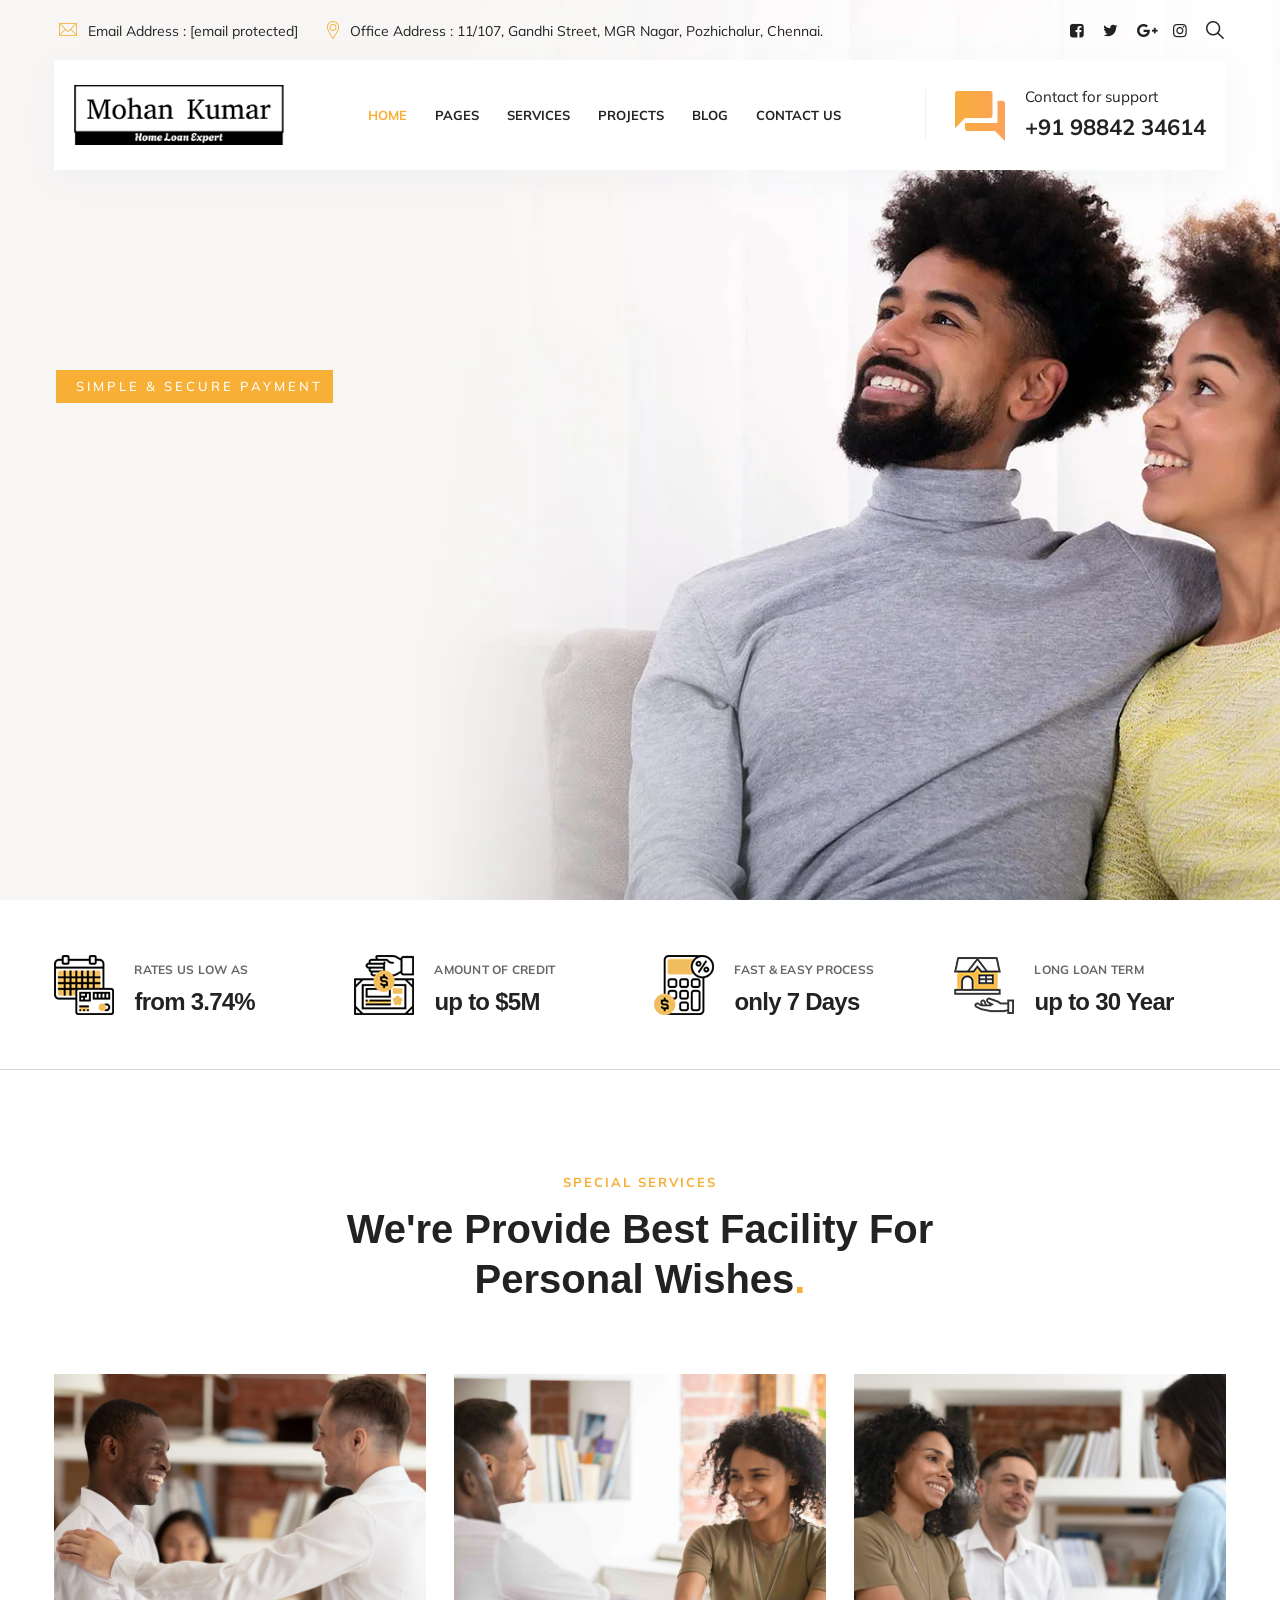
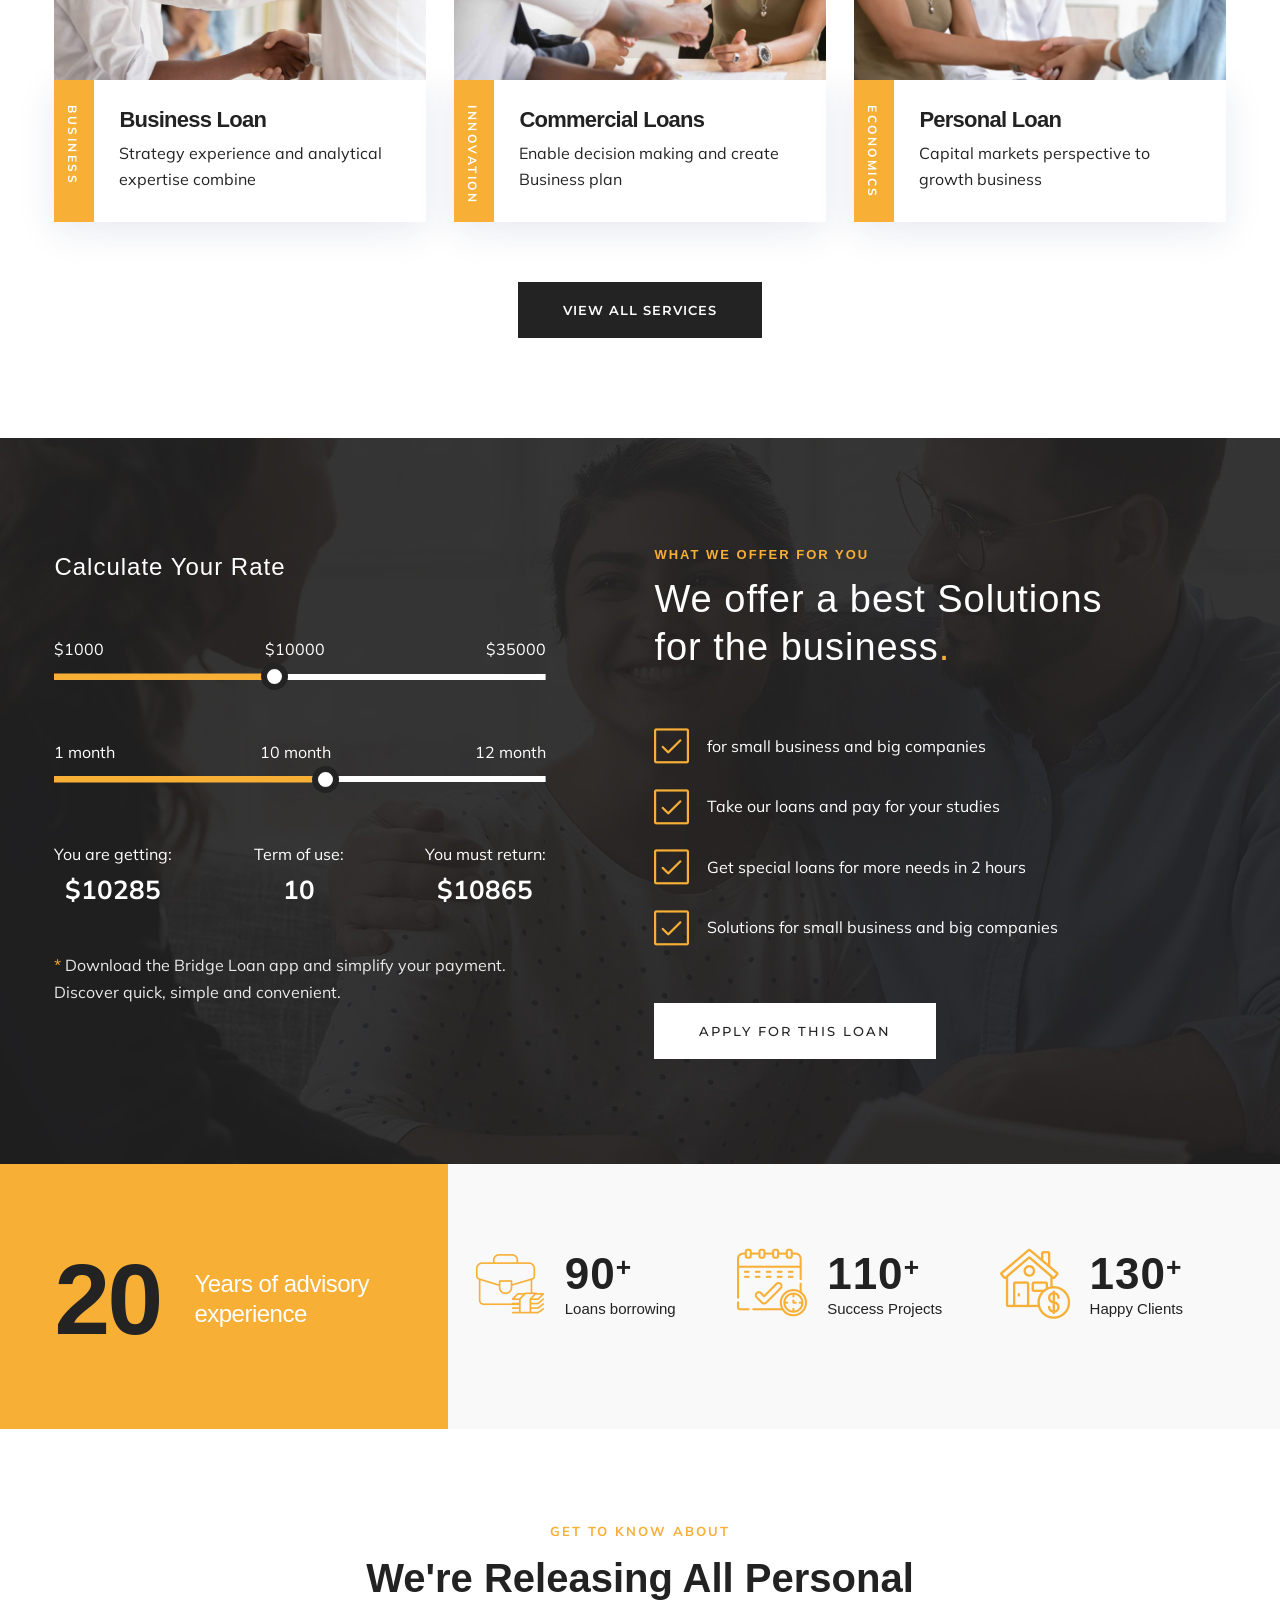
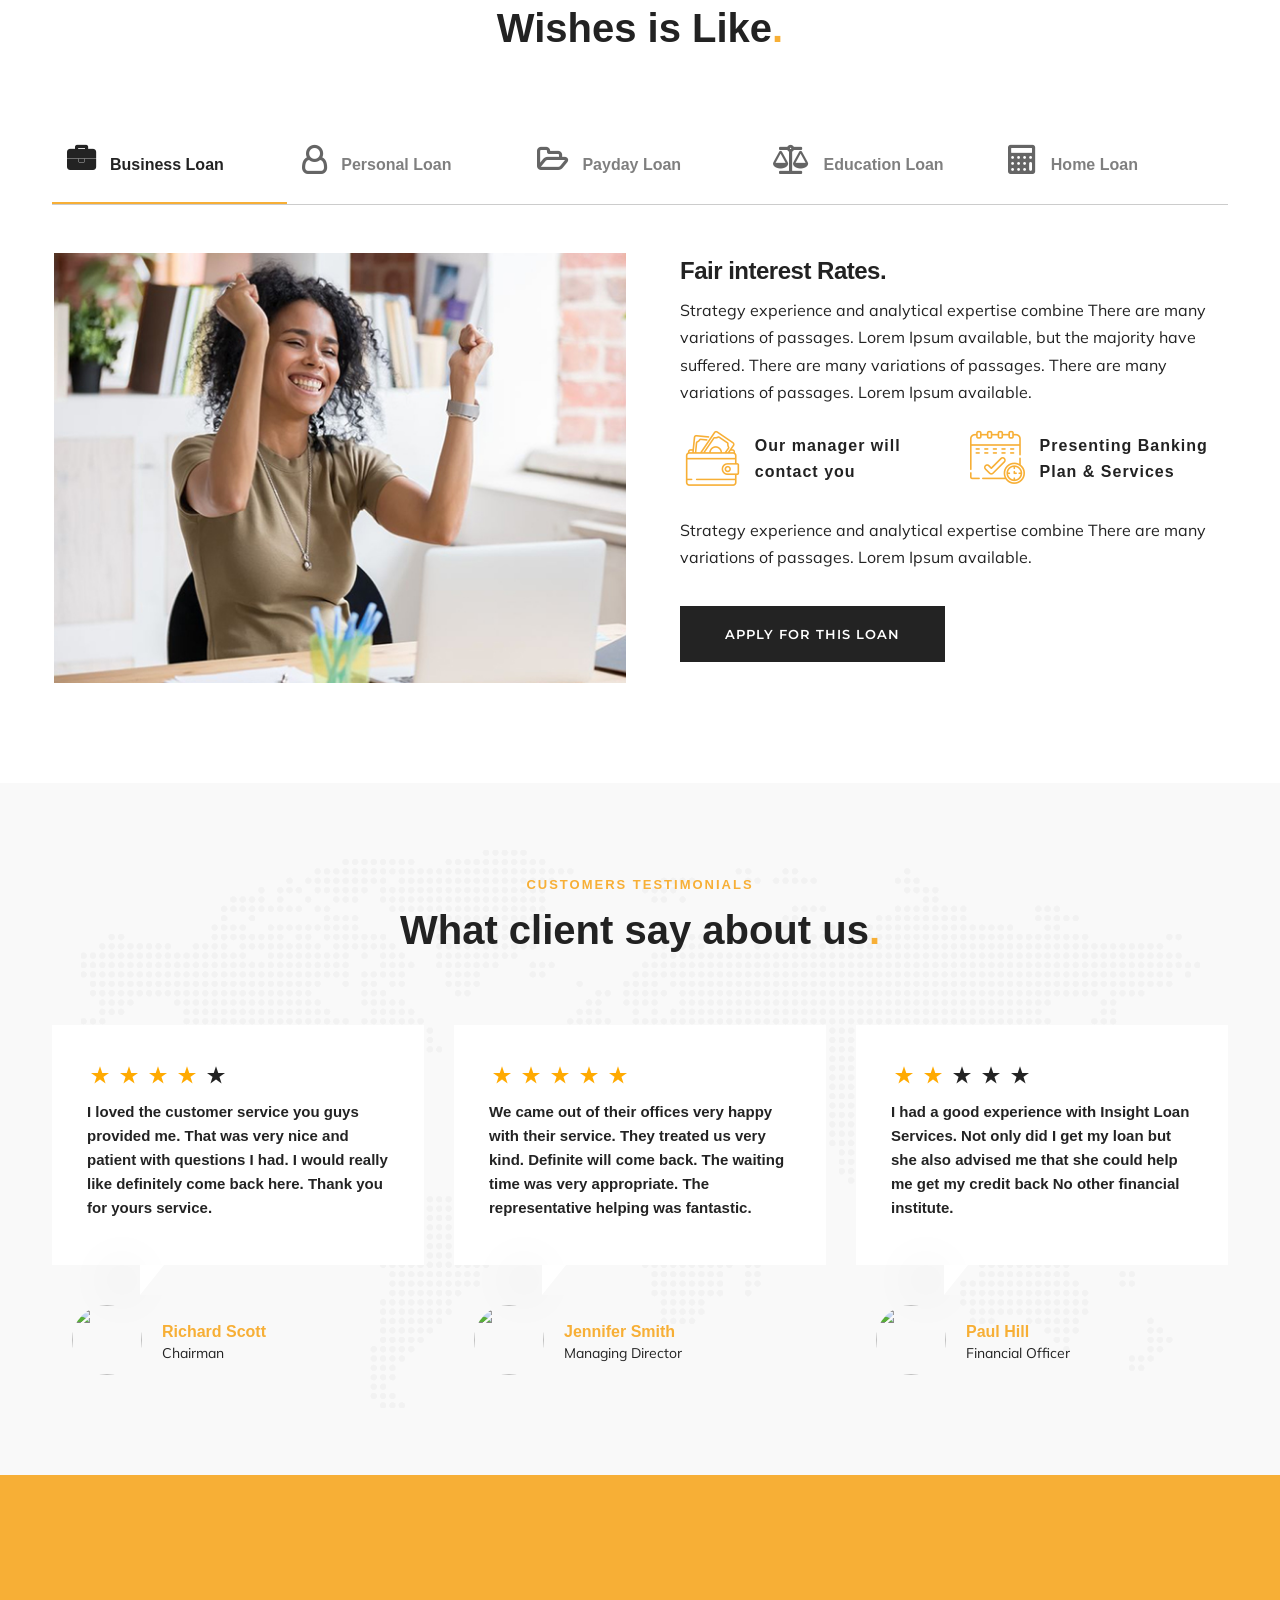
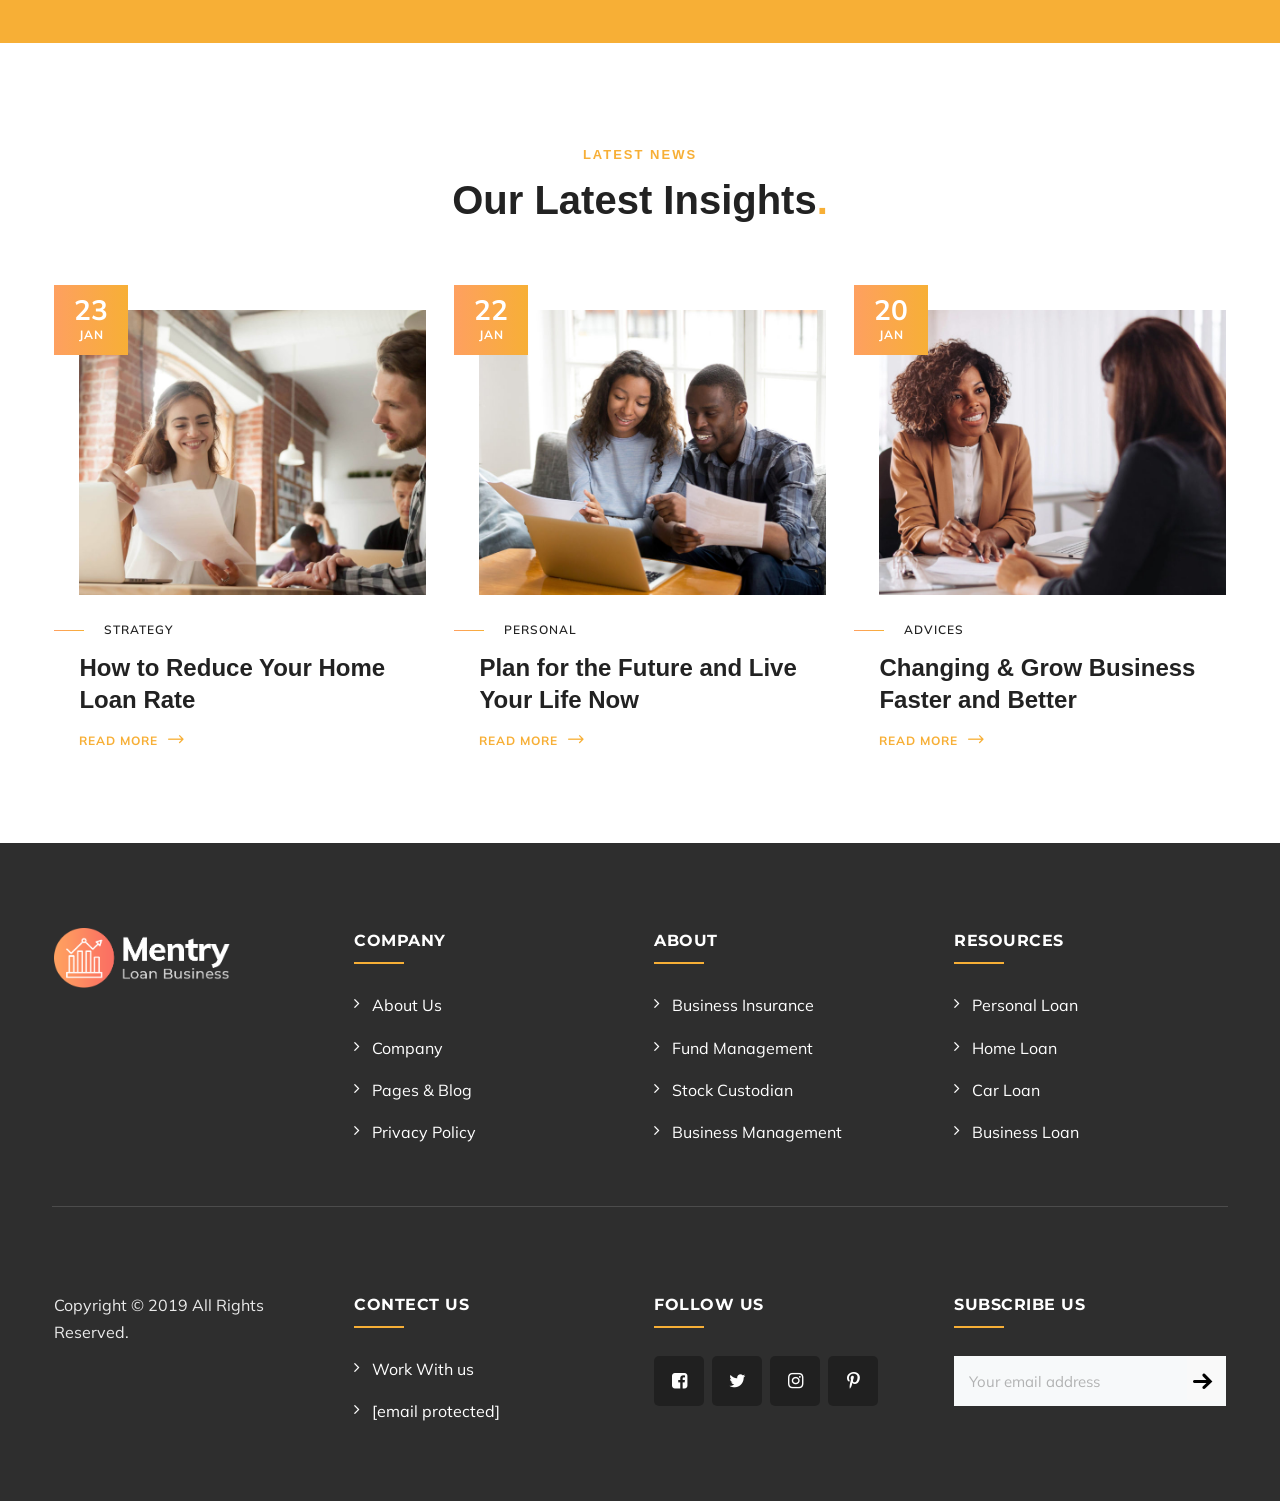
==== commit 3211dc4d: "Rename homepage-5.html to index.html" ====
--- a/index.html
+++ b/index.html
@@ -1,16 +1,16 @@
 <!doctype html>
 <html class="no-js" lang="en">
    
-<!-- Mirrored from mentry-demo.pbminfotech.com/html-demo/index.html by HTTrack Website Copier/3.x [XR&CO'2014], Fri, 08 Nov 2024 15:38:53 GMT -->
+<!-- Mirrored from mentry-demo.pbminfotech.com/html-demo/homepage-5.html by HTTrack Website Copier/3.x [XR&CO'2014], Fri, 08 Nov 2024 15:36:36 GMT -->
 <head>
       <meta charset="utf-8">
       <meta http-equiv="x-ua-compatible" content="ie=edge">
-      <title>Mentry Demo 1 – Loan, Accounting and Financial Business HTML Template</title>
+      <title>Mentry Demo 5 – Loan, Accounting and Financial Business HTML Template</title>
       <meta name="robots" content="noindex, follow">
       <meta name="description" content="">
       <meta name="viewport" content="width=device-width, initial-scale=1, shrink-to-fit=no">
       <!-- Favicon -->
-      <link rel="shortcut icon" type="image/x-icon" href="images/demo-1/favicon.png">
+      <link rel="shortcut icon" type="image/x-icon" href="images/demo-5/favicon.png">
       <!-- CSS
          ============================================ -->
       <!-- Bootstrap CSS -->
@@ -18,48 +18,91 @@
       <!-- Fontawesome -->
       <link rel="stylesheet" href="css/fontawesome.css">
       <!-- Flaticon -->
-	  <link rel="stylesheet" href="css/flaticon.css">
-	  <!-- optico Icons -->
-	  <link rel="stylesheet" href="css/pbminfotech-base-icons.css"> 
+      <link rel="stylesheet" href="css/flaticon.css">
+      <!-- Base Icons -->
+      <link rel="stylesheet" href="css/pbminfotech-base-icons.css"> 
       <!-- Swiper -->
       <link rel="stylesheet" href="css/swiper.min.css">
       <!-- Magnific -->
-      <link rel="stylesheet" href="css/magnific-popup.css">
-	  <!-- Themify Icons -->
-	  <link rel="stylesheet" href="css/themify-icons.css"> 
+      <link rel="stylesheet" href="css/magnific-popup.css"> 
       <!-- Shortcode CSS -->
       <link rel="stylesheet" href="css/shortcode.css">
       <!-- Base CSS -->
       <link rel="stylesheet" href="css/base.css">
-      <!-- Demo1 CSS -->
-      <link rel="stylesheet" href="css/demo_one.css">
+	  <!-- demo_five CSS -->
+      <link rel="stylesheet" href="css/demo_five.css">
 	  <!-- AOS -->		
 	  <link rel="stylesheet" href="css/aos.css">
-	  <!-- nouislider -->		
-	  <link rel="stylesheet" href="css/nouislider.min.css">
       <!-- Style CSS -->
       <link rel="stylesheet" href="css/style.css">
       <!-- Responsive CSS -->
-      <link rel="stylesheet" href="css/responsive.css"> 
+      <link rel="stylesheet" href="css/responsive.css">
       <!-- REVOLUTION STYLE SHEETS -->
       <link rel="stylesheet" type="text/css" href="revolution/rs6.css">
+
    </head>
    <body>
-
-	<!-- page wrapper -->
-	<div class="page-wrapper">
+      <!-- page wrapper -->
+      <div class="page-wrapper">
 
 		<!-- Header Main Area -->
-		<header class="site-header header-style-1">
+		<header class="site-header header-style-5">
 			<div class="pbmit-header-overlay">
+				<div class="pre-header">
+					<div class="container">
+						<div class="d-flex justify-content-between">
+							<div class="pbmit-header-info">
+								<div class="d-flex pbmit-header-info-inner">
+									<div class="pbmit-header-box-1">
+											<i class="pbmit-base-icon-contact"></i>Email Address : <a href="https://mentry-demo.pbminfotech.com/cdn-cgi/l/email-protection" class="__cf_email__" data-cfemail="20494e464f604d454e5452590e434f4d">[email&#160;protected]</a>
+									</div>
+									<div class="pbmit-header-box pbmit-header-box-2">
+											<i class="pbmit-base-icon-marker"></i>Office Address : 11/107, Gandhi Street, MGR Nagar, Pozhichalur, Chennai.
+									</div>
+								</div>
+							</div>
+						<div class="pbmit-right-box">
+							<div class="pbmit-header-social-wrapper">
+								<ul class="d-flex pbmit-social-links">
+									<li class="pbmit-social-li pbmit-social-facebook">
+										<a href="#" target="_blank">
+											<span><i class="pbmit-base-icon-facebook-squared"></i></span>
+										</a>
+									</li>
+									<li class="pbmit-social-li pbmit-social-twitter">
+										<a href="#" target="_blank">
+											<span><i class="pbmit-base-icon-twitter"></i></span>
+										</a>
+									</li>
+									<li class="pbmit-social-li pbmit-social-google">
+										<a href="#" target="_blank">
+											<span><i class="pbmit-base-icon-gplus"></i></span>
+										</a>
+									</li>
+									<li class="pbmit-social-li pbmit-social-instagram">
+										<a href="#" target="_blank">
+											<span><i class="pbmit-base-icon-instagram"></i></span>
+										</a>
+									</li>
+								</ul>
+							</div>
+							<div class="pbmit-header-search-btn">
+								<a href="#">
+									<i class="pbmit-base-icon-search-1"></i>
+								</a>
+							</div>
+						</div>
+						</div>
+					</div>
+				</div>
 				<div class="site-header-menu">
-					<div class="container-fluid">
-						<div class="d-flex justify-content-between align-items-center">
+					<div class="container">
+						<div class="d-flex justify-content-between align-items-center pbmit-menu-innerpage">
 							<div class="site-branding">
 								<span class="site-title">
 									<a href="index.html">
-										<img class="logo-img" src="images/demo-1/new-logo-orange-light.png" alt="Mentry">
-										<img class="sticky-logo-img" src="images/demo-1/new-logo-orange-dark-3.png" alt="Mentry">
+										<img class="logo-img" src="images/demo-5/logo-yellow-dark.png" alt="Mentry">
+										<img class="sticky-logo-img" src="images/demo-5/logo-yellow-dark.png" alt="Mentry">
 									</a>
 								</span>
 							</div>
@@ -81,11 +124,11 @@
 												<li class="dropdown active">
 													<a href="index.html">Home</a>
 													<ul>
-														<li class="active"><a href="index.html">Homepage 1</a></li>
+														<li><a href="index.html">Homepage 1</a></li>
 														<li><a href="homepage-2.html">Homepage 2</a></li>
 														<li><a href="homepage-3.html">Homepage 3</a></li>
 														<li><a href="homepage-4.html">Homepage 4</a></li>
-														<li><a href="homepage-5.html">Homepage 5</a></li>
+														<li class="active"><a href="homepage-5.html">Homepage 5</a></li>
 													</ul>
 												</li>
 												<li class="dropdown">
@@ -102,7 +145,7 @@
 												<li class="dropdown">
 													<a href="services.html">Services</a>
 													<ul>
-														<li><a href="services-details.html">Services Single</a></li>
+														<li><a href="services-details.html">Services Details</a></li>
 													</ul>
 												</li>
 												<li class="dropdown">
@@ -110,8 +153,7 @@
 													<ul>
 														<li><a href="project-style-1.html">Project Style 1</a></li>
 														<li><a href="project-style-2.html">Project Style 2</a></li>
-														<li><a href="project-style-3.html">Project Style 3</a></li>
-														<li><a href="project-single-details.html">Project Single</a></li>
+														<li><a href="project-single-details.html">Project Single Details</a></li>
 													</ul>
 												</li>
 												<li class="dropdown">
@@ -119,7 +161,7 @@
 													<ul>
 														<li><a href="blog-classic.html">Blog Classic</a></li>
 														<li><a href="blog-grid-view.html">Blog Grid View</a></li>
-														<li><a href="blog-single-details.html">Blog Single</a></li>
+														<li><a href="blog-single-details.html">Blog Single Details</a></li>
 													</ul>
 												</li>
 												<li><a href="contact-us.html">Contact Us</a></li>
@@ -128,15 +170,13 @@
 									</div>
 								</nav>
 							</div>
-							<div class="pbmit-right-box">
-								<div class="pbmit-header-search-btn">
+							<div class="pbmit-right-area">
+								<div class="pbmit-search-cart-box">
+								</div>
+								<div class="d-flex pbmit-header-link">
+									<i class="pbmit-base-icon-chat-bubbles"></i>
 									<a href="#">
-										<i class="pbmit-base-icon-search-1"></i>
-									</a>
-								</div>
-								<div class="pbmit-header-button">
-									<a class="pbmit-btn pbmit-btn-outline" href="contact-us.html" title="">
-										<span>Apply Now</span>
+									Contact for support<span>+91 ​98842 34614</span>
 									</a>
 								</div>
 							</div>
@@ -145,282 +185,199 @@
 				</div>
 			</div>
 			<div class="pbmit-slider-area">
-				<!-- START Slider01 REVOLUTION SLIDER 6.6.14 --><p class="rs-p-wp-fix"></p>
-				<rs-module-wrap id="rev_slider_1_1_wrapper" data-alias="slider-01" data-source="gallery" style="visibility:hidden;background:transparent;padding:0;margin:0px auto;margin-top:0;margin-bottom:0;">
-					<rs-module id="rev_slider_1_1" data-version="6.6.14">
+				<!-- START Slider05 REVOLUTION SLIDER 6.6.14 --><p class="rs-p-wp-fix"></p>
+				<rs-module-wrap id="rev_slider_1_5_wrapper" data-alias="Slider-05" data-source="gallery" style="visibility:hidden;background:transparent;padding:0;margin:0px auto;margin-top:0;margin-bottom:0;">
+					<rs-module id="rev_slider_1_5" data-version="6.6.14">
 						<rs-slides style="overflow: hidden; position: absolute;">
 							<rs-slide style="position: absolute;" data-key="rs-1" data-title="Slide" data-anim="ms:1000;r:0;" data-in="o:0;" data-out="a:false;">
-								<img src="revolution/images/dummy.png" alt="" title="slider-01" width="1900" height="930" class="rev-slidebg tp-rs-img rs-lazyload" data-lazyload="revolution/images/slider-01.jpg" data-no-retina>
+								<img src="revolution/images/dummy.png" alt="" title="slider-05-01.jpg" width="1920" height="900" class="rev-slidebg tp-rs-img rs-lazyload" data-lazyload="revolution/images/slider-05-01.jpg" data-no-retina>
 	<!--
 								--><rs-layer
 									id="slider-1-slide-1-layer-0" 
 									data-type="text"
 									data-rsp_ch="on"
-									data-xy="xo:30px,30px,30px,15px;yo:481px,481px,481px,156px;"
-									data-text="w:normal;s:72,72,72,36;l:80,80,80,40;"
-									data-frame_0="x:50,50,50,19;"
-									data-frame_1="st:1770;sp:1000;sR:1770;"
-									data-frame_999="o:0;st:w;sR:6230;"
-									style="z-index:10;font-family:'Mulish';"
-								>financial future  
+									data-xy="xo:36px,29px,30px,18px;yo:370px,205px,181px,251px;"
+									data-text="w:normal;s:13,10,7,8;l:26,21,15,16;ls:3px,2px,1px,0px;fw:500;"
+									data-vbility="t,t,f,f"
+									data-padding="t:3,2,2,1;r:10,8,6,4;b:4,3,2,1;l:20,17,13,8;"
+									data-frame_0="x:-100%;"
+									data-frame_0_mask="u:t;"
+									data-frame_1="st:1500;sp:1000;"
+									data-frame_1_mask="u:t;"
+									data-frame_999="o:0;st:w;"
+									style="z-index:8;background-color:#f7af36;font-family:'Mulish';text-transform:uppercase;"
+								>Simple & Secure Payment 
 								</rs-layer><!--
 
 								--><rs-layer
 									id="slider-1-slide-1-layer-1" 
-									class="pbmit-hide-1024"
 									data-type="text"
+									data-color="#232323"
 									data-rsp_ch="on"
-									data-xy="xo:30px,30px,30px,15px;yo:360px,360px,360px,84px;"
-									data-text="w:normal;s:18,18,18,14;l:20;ls:2px,2px,2px,1px;"
-									data-vbility="t,t,f,f"
-									data-frame_0="x:-50,-50,-50,-19;"
-									data-frame_1="st:980;sp:1000;sR:980;"
-									data-frame_999="o:0;st:w;sR:7020;"
-									style="z-index:8;font-family:'Montserrat';"
-								>Simple. Transparent. Secure.  
+									data-xy="xo:36px,29px,30px,18px;yo:425px,250px,233px,210px;"
+									data-text="w:normal;s:65,53,40,30;l:75,61,46,40;ls:-3px,-2px,-1px,0px;"
+									data-frame_0="x:-100%;"
+									data-frame_0_mask="u:t;"
+									data-frame_1="st:2800;sp:1000;"
+									data-frame_1_mask="u:t;"
+									data-frame_999="o:0;st:w;"
+									style="z-index:9;font-family:'Comfortaa';"
+								>Better <span class="pbmit-skincolor" >Solutions</span><br> for your financial 
 								</rs-layer><!--
 
 								--><rs-layer
 									id="slider-1-slide-1-layer-2" 
 									data-type="text"
+									data-color="#000000"
 									data-rsp_ch="on"
-									data-xy="xo:30px,30px,30px,15px;yo:399px,399px,399px,108px;"
-									data-text="w:normal;s:72,72,72,36;l:80,80,80,50;fw:900;"
-									data-frame_0="x:50,50,50,19;"
-									data-frame_1="st:1760;sp:1000;sR:1760;"
-									data-frame_999="o:0;st:w;sR:6240;"
-									style="z-index:9;font-family:'Mulish';"
-								>Building a brighter  
+									data-xy="xo:36px,29px,30px,18px;yo:595px,391px,323px,339px;"
+									data-text="w:normal;s:18,14,10,6;l:36,29,22,13;"
+									data-vbility="t,t,f,f"
+									data-frame_0="x:-175%;o:1;"
+									data-frame_0_mask="u:t;x:100%;"
+									data-frame_1="e:power3.out;st:3500;sp:1000;"
+									data-frame_1_mask="u:t;"
+									data-frame_999="o:0;st:w;"
+									style="z-index:10;font-family:'Mulish';"
+								>We help you managing asset, provide financial advise.  
 								</rs-layer><!--
 
 								--><rs-layer
 									id="slider-1-slide-1-layer-3" 
-									data-type="shape"
+									class="rev-btn"
+									data-type="button"
 									data-rsp_ch="on"
-									data-xy="xo:30px,30px,30px,15px;yo:571px,571px,571px,203px;"
-									data-text="w:normal;s:20,20,20,7;l:0,0,0,9;"
-									data-dim="w:80px,80px,80px,60px;h:2px;"
-									data-frame_1="e:power4.inOut;st:2090;sp:800;sR:2090;"
-									data-frame_999="o:0;st:w;sR:6110;"
-									style="z-index:11;background-color:#ffffff;"
-								> 
+									data-xy="xo:36px,29px,30px,18px;yo:660px,445px,355px,311px;"
+									data-text="w:normal;s:13,10,12,15;l:26,21,20,30;ls:1px,0px,0px,0px;fw:600;"
+									data-dim="minh:0px,none,none,none;"
+									data-padding="t:18,15,12,10;r:46,38,34,25;b:18,15,12,10;l:46,38,34,25;"
+									data-frame_0="y:100%;"
+									data-frame_0_mask="u:t;"
+									data-frame_1="st:3200;sp:1000;"
+									data-frame_1_mask="u:t;"
+									data-frame_999="o:0;st:w;"
+									data-frame_hover="bgc:#fea060;bor:0px,0px,0px,0px;bri:120%;"
+									style="z-index:11;background-color:#000000;font-family:'Montserrat';text-transform:uppercase;"
+								>Readmore 
 								</rs-layer><!--
 
 								--><rs-layer
 									id="slider-1-slide-1-layer-4" 
 									class="rev-btn"
 									data-type="button"
-									data-bsh="v:10px,10px,10px,3px;b:20px,20px,20px,7px;"
+									data-color="rgba(247, 175, 54, 0.8)"
 									data-rsp_ch="on"
-									data-xy="xo:30px,30px,30px,15px;yo:602px,602px,602px,224px;"
-									data-text="w:normal;s:13;l:60,60,60,40;ls:1px;fw:600;"
-									data-dim="minh:0px,0px,0px,none;"
-									data-padding="r:50,50,50,20;l:50,50,50,20;"
-									data-frame_0="y:50,50,50,19;"
-									data-frame_1="st:2320;sp:1000;sR:2320;"
-									data-frame_999="o:0;st:w;sR:5680;"
-									data-frame_hover="bgc:linear-gradient(90deg, rgba(251,111,98,1) 0%, rgba(251,111,98,1) 100%);bor:0px,0px,0px,0px;e:power1.inOut;bri:120%;m:true;"
-									style="z-index:12;background:linear-gradient(90deg, rgba(254,160,96,1) 0%, rgba(251,111,98,1) 100%);font-family:'Montserrat';"
-								>READMORE 
+									data-xy="xo:236px,194px,161px,109px;yo:660px,445px,364px,351px;"
+									data-text="w:normal;s:13,10,7,8;l:26,21,15,20;ls:1px,0px,0px,0px;fw:600;"
+									data-dim="minh:0px,none,none,none;"
+									data-vbility="t,t,f,f"
+									data-padding="t:16,13,10,6;r:48,40,30,20;b:16,13,10,6;l:40,33,25,20;"
+									data-border="bos:solid;boc:rgba(254, 160, 96, 0.35);bow:2px,2px,2px,2px;"
+									data-frame_0="y:-100%;"
+									data-frame_0_mask="u:t;"
+									data-frame_1="st:3300;sp:1000;"
+									data-frame_1_mask="u:t;"
+									data-frame_999="o:0;st:w;"
+									data-frame_hover="c:#fff;bgc:#f7af36;boc:transparent;bor:0px,0px,0px,0px;bos:solid;bow:2px,2px,2px,2px;e:power1.inOut;"
+									style="z-index:12;font-family:'Montserrat';text-transform:uppercase;"
+								>Contact Us 
+								</rs-layer><!--
+	-->						</rs-slide>
+							<rs-slide style="position: absolute;" data-key="rs-2" data-title="Slide" data-anim="ms:1000;r:0;" data-in="o:0;" data-out="a:false;">
+								<img src="revolution/images/dummy.png" alt="" title="slider-05-02.jpg" width="1920" height="900" class="rev-slidebg tp-rs-img rs-lazyload" data-lazyload="revolution/images/slider-05-02.jpg" data-no-retina>
+	<!--
+								--><rs-layer
+									id="slider-1-slide-2-layer-0" 
+									data-type="text"
+									data-rsp_ch="on"
+									data-xy="xo:36px,29px,30px,18px;yo:370px,205px,181px,251px;"
+									data-text="w:normal;s:13,10,7,8;l:26,21,15,16;ls:3px,2px,1px,0px;fw:500;"
+									data-vbility="t,t,f,f"
+									data-padding="t:3,2,2,1;r:10,8,6,4;b:4,3,2,1;l:20,17,13,8;"
+									data-frame_0="x:-100%;"
+									data-frame_0_mask="u:t;"
+									data-frame_1="st:1500;sp:1000;"
+									data-frame_1_mask="u:t;"
+									data-frame_999="o:0;st:w;"
+									style="z-index:8;background-color:#f7af36;font-family:'Mulish';text-transform:uppercase;"
+								>Simple & Secure Payment 
+								</rs-layer><!--
+
+								--><rs-layer
+									id="slider-1-slide-2-layer-1" 
+									data-type="text"
+									data-color="#232323"
+									data-rsp_ch="on"
+									data-xy="xo:36px,29px,30px,18px;yo:425px,250px,233px,210px;"
+									data-text="w:normal;s:65,53,40,30;l:75,61,46,40;ls:-3px,-2px,-1px,0px;"
+									data-frame_0="x:-100%;"
+									data-frame_0_mask="u:t;"
+									data-frame_1="st:2800;sp:1000;"
+									data-frame_1_mask="u:t;"
+									data-frame_999="o:0;st:w;"
+									style="z-index:9;font-family:'Comfortaa';"
+								>Better <span class="pbmit-skincolor" >Solutions</span><br> for your financial 
+								</rs-layer><!--
+
+								--><rs-layer
+									id="slider-1-slide-2-layer-2" 
+									data-type="text"
+									data-color="#000000"
+									data-rsp_ch="on"
+									data-xy="xo:36px,29px,30px,18px;yo:595px,391px,323px,339px;"
+									data-text="w:normal;s:18,14,10,6;l:36,29,22,13;"
+									data-vbility="t,t,f,f"
+									data-frame_0="x:-175%;o:1;"
+									data-frame_0_mask="u:t;x:100%;"
+									data-frame_1="e:power3.out;st:3500;sp:1000;"
+									data-frame_1_mask="u:t;"
+									data-frame_999="o:0;st:w;"
+									style="z-index:10;font-family:'Mulish';"
+								>We help you managing asset, provide financial advise.  
+								</rs-layer><!--
+
+								--><rs-layer
+									id="slider-1-slide-2-layer-3" 
+									class="rev-btn"
+									data-type="button"
+									data-rsp_ch="on"
+									data-xy="xo:36px,29px,30px,18px;yo:660px,445px,355px,311px;"
+									data-text="w:normal;s:13,10,12,15;l:26,21,20,30;ls:1px,0px,0px,0px;fw:600;"
+									data-dim="minh:0px,none,none,none;"
+									data-padding="t:18,15,12,10;r:46,38,34,25;b:18,15,12,10;l:46,38,34,25;"
+									data-frame_0="y:100%;"
+									data-frame_0_mask="u:t;"
+									data-frame_1="st:3200;sp:1000;"
+									data-frame_1_mask="u:t;"
+									data-frame_999="o:0;st:w;"
+									data-frame_hover="bgc:#fea060;bor:0px,0px,0px,0px;bri:120%;"
+									style="z-index:11;background-color:#000000;font-family:'Montserrat';text-transform:uppercase;"
+								>Readmore 
+								</rs-layer><!--
+
+								--><rs-layer
+									id="slider-1-slide-2-layer-4" 
+									class="rev-btn"
+									data-type="button"
+									data-color="rgba(247, 175, 54, 0.8)"
+									data-rsp_ch="on"
+									data-xy="xo:236px,194px,161px,109px;yo:660px,445px,364px,351px;"
+									data-text="w:normal;s:13,10,7,8;l:26,21,15,20;ls:1px,0px,0px,0px;fw:600;"
+									data-dim="minh:0px,none,none,none;"
+									data-vbility="t,t,f,f"
+									data-padding="t:16,13,10,6;r:48,40,30,20;b:16,13,10,6;l:40,33,25,20;"
+									data-border="bos:solid;boc:rgba(254, 160, 96, 0.35);bow:2px,2px,2px,2px;"
+									data-frame_0="y:-100%;"
+									data-frame_0_mask="u:t;"
+									data-frame_1="st:3300;sp:1000;"
+									data-frame_1_mask="u:t;"
+									data-frame_999="o:0;st:w;"
+									data-frame_hover="c:#fff;bgc:#f7af36;boc:transparent;bor:0px,0px,0px,0px;bos:solid;bow:2px,2px,2px,2px;e:power1.inOut;"
+									style="z-index:12;font-family:'Montserrat';text-transform:uppercase;"
+								>Contact Us 
 								</rs-layer><!--
 	-->						</rs-slide>
 						</rs-slides>
-						<rs-static-layers><!--
-
-								--><rs-layer
-									id="slider-1-slide-1-layer-5" 
-									class="rs-layer-static"
-									data-type="shape"
-									data-rsp_ch="on"
-									data-xy="y:b;yo:0,0,0,-90px;"
-									data-text="w:normal;s:20,20,20,7;l:0,0,0,9;"
-									data-dim="w:100%;h:96px,96px,96px,37px;"
-									data-basealign="slide"
-									data-onslides="s:1;"
-									data-border="bos:solid;boc:rgba(255, 255, 255, 0.1);bow:1px,0,0,0;"
-									data-frame_999="o:0;st:w;"
-									style="z-index:8;background-color:rgba(50,50,50,0.4);"
-								> 
-								</rs-layer><!--
-
-								--><rs-layer
-									id="slider-1-slide-1-layer-6" 
-									class="rs-layer-static"
-									data-type="text"
-									data-rsp_ch="on"
-									data-xy="xo:126px,126px,126px,48px;yo:869px,869px,869px,338px;"
-									data-text="w:normal;s:18,18,18,6;l:25,25,25,9;fw:600;"
-									data-onslides="s:1;"
-									data-frame_999="o:0;st:w;"
-									style="z-index:20;font-family:'Mulish';"
-								>Fast  Approvals 
-								</rs-layer><!--
-
-								--><rs-layer
-									id="slider-1-slide-1-layer-8" 
-									class="rs-layer-static"
-									data-type="shape"
-									data-rsp_ch="on"
-									data-xy="xo:30px,30px,30px,11px;y:b;yo:0,0,0,-250px;"
-									data-text="w:normal;s:20,20,20,7;l:0,0,0,9;"
-									data-dim="w:1px;h:96px,96px,96px,37px;"
-									data-onslides="s:1;"
-									data-frame_999="o:0;st:w;"
-									style="z-index:16;background-color:rgba(255,255,255,0.1);"
-								> 
-								</rs-layer><!--
-
-								--><rs-layer
-									id="slider-1-slide-1-layer-9" 
-									class="rs-layer-static"
-									data-type="shape"
-									data-rsp_ch="on"
-									data-xy="xo:300px,300px,300px,116px;y:b;yo:0,0,0,-210px;"
-									data-text="w:normal;s:20,20,20,7;l:0,0,0,9;"
-									data-dim="w:1px;h:96px,96px,96px,37px;"
-									data-onslides="s:1;"
-									data-frame_999="o:0;st:w;"
-									style="z-index:15;background-color:rgba(255,255,255,0.1);"
-								> 
-								</rs-layer><!--
-
-								--><rs-layer
-									id="slider-1-slide-1-layer-10" 
-									class="rs-layer-static"
-									data-type="shape"
-									data-rsp_ch="on"
-									data-xy="xo:590px,590px,590px,230px;y:b;yo:0,0,0,-130px;"
-									data-text="w:normal;s:20,20,20,7;l:0,0,0,9;"
-									data-dim="w:1px;h:96px,96px,96px,37px;"
-									data-onslides="s:1;"
-									data-frame_999="o:0;st:w;"
-									style="z-index:14;background-color:rgba(255,255,255,0.1);"
-								> 
-								</rs-layer><!--
-
-								--><rs-layer
-									id="slider-1-slide-1-layer-11" 
-									class="rs-layer-static"
-									data-type="shape"
-									data-rsp_ch="on"
-									data-xy="xo:890px,890px,890px,346px;y:b;yo:0,0,0,-150px;"
-									data-text="w:normal;s:20,20,20,7;l:0,0,0,9;"
-									data-dim="w:1px;h:96px,96px,96px,37px;"
-									data-onslides="s:1;"
-									data-frame_999="o:0;st:w;"
-									style="z-index:5;background-color:rgba(255,255,255,0.1);"
-								> 
-								</rs-layer><!--
-
-								--><rs-layer
-									id="slider-1-slide-1-layer-12" 
-									class="rs-layer-static"
-									data-type="shape"
-									data-rsp_ch="on"
-									data-xy="xo:1200px,1200px,1200px,468px;y:b;yo:0,0,0,-280px;"
-									data-text="w:normal;s:20,20,20,7;l:0,0,0,9;"
-									data-dim="w:1px;h:96px,96px,96px,37px;"
-									data-onslides="s:1;"
-									data-frame_999="o:0;st:w;"
-									style="z-index:12;background-color:rgba(255,255,255,0.1);"
-								> 
-								</rs-layer><!--
-
-								--><rs-layer
-									id="slider-1-slide-1-layer-13" 
-									class="rs-layer-static"
-									data-type="text"
-									data-rsp_ch="on"
-									data-xy="xo:393px,393px,393px,153px;yo:869px,869px,869px,338px;"
-									data-text="w:normal;s:18,18,18,6;l:25,25,25,9;fw:600;"
-									data-onslides="s:1;"
-									data-frame_999="o:0;st:w;"
-									style="z-index:11;font-family:'Mulish';"
-								>500,000 Customers 
-								</rs-layer><!--
-
-								--><rs-layer
-									id="slider-1-slide-1-layer-14" 
-									class="rs-layer-static"
-									data-type="image"
-									data-rsp_ch="on"
-									data-xy="xo:335px,335px,335px,130px;yo:863px,863px,863px,336px;"
-									data-text="w:normal;s:20,20,20,7;l:0,0,0,9;"
-									data-dim="w:41px,41px,41px,15px;h:41px,41px,41px,15px;"
-									data-onslides="s:1;"
-									data-frame_999="o:0;st:w;"
-									style="z-index:18;"
-								><img src="revolution/images/dummy.png" alt="icn-02" class="tp-rs-img rs-lazyload" width="41" height="41" data-lazyload="revolution/images/icn-02.png" data-no-retina> 
-								</rs-layer><!--
-
-								--><rs-layer
-									id="slider-1-slide-1-layer-15" 
-									class="rs-layer-static"
-									data-type="text"
-									data-rsp_ch="on"
-									data-xy="xo:673px,673px,673px,262px;yo:869px,869px,869px,338px;"
-									data-text="w:normal;s:18,18,18,6;l:25,25,25,9;fw:600;"
-									data-onslides="s:1;"
-									data-frame_999="o:0;st:w;"
-									style="z-index:10;font-family:'Mulish';"
-								>No Prepayment Fees 
-								</rs-layer><!--
-
-								--><rs-layer
-									id="slider-1-slide-1-layer-16" 
-									class="rs-layer-static"
-									data-type="image"
-									data-rsp_ch="on"
-									data-xy="xo:632px,632px,632px,246px;yo:861px,861px,861px,335px;"
-									data-text="w:normal;s:20,20,20,7;l:0,0,0,9;"
-									data-dim="w:35px,35px,35px,13px;h:42px,42px,42px,15px;"
-									data-onslides="s:1;"
-									data-frame_999="o:0;st:w;"
-									style="z-index:19;"
-								><img src="revolution/images/dummy.png" alt="icn-03" class="tp-rs-img rs-lazyload" width="35" height="42" data-lazyload="revolution/images/icn-03.png" data-no-retina> 
-								</rs-layer><!--
-
-								--><rs-layer
-									id="slider-1-slide-1-layer-17" 
-									class="rs-layer-static"
-									data-type="text"
-									data-rsp_ch="on"
-									data-xy="xo:973px,973px,973px,379px;yo:869px,869px,869px,338px;"
-									data-text="w:normal;s:18,18,18,6;l:25,25,25,9;fw:600;"
-									data-onslides="s:1;"
-									data-frame_999="o:0;st:w;"
-									style="z-index:9;font-family:'Mulish';"
-								>Flexible payments 
-								</rs-layer><!--
-
-								--><rs-layer
-									id="slider-1-slide-1-layer-18" 
-									class="rs-layer-static"
-									data-type="image"
-									data-rsp_ch="on"
-									data-xy="xo:920px,920px,920px,358px;yo:860px,860px,860px,335px;"
-									data-text="w:normal;s:20,20,20,7;l:0,0,0,9;"
-									data-dim="w:41px,41px,41px,15px;h:39px,39px,39px,14px;"
-									data-onslides="s:1;"
-									data-frame_999="o:0;st:w;"
-									style="z-index:21;"
-								><img src="revolution/images/dummy.png" alt="icn-04" class="tp-rs-img rs-lazyload" width="41" height="39" data-lazyload="revolution/images/icn-04.png" data-no-retina> 
-								</rs-layer><!--
-
-								--><rs-layer
-									id="slider-1-slide-1-layer-19" 
-									class="rs-layer-static"
-									data-type="image"
-									data-rsp_ch="on"
-									data-xy="xo:67px,67px,67px,25px;yo:863px,863px,863px,336px;"
-									data-text="w:normal;s:20,20,20,7;l:0,0,0,9;"
-									data-dim="w:48px,48px,48px,17px;h:38px,38px,38px,14px;"
-									data-onslides="s:1;"
-									data-frame_999="o:0;st:w;"
-									style="z-index:17;"
-								><img src="revolution/images/dummy.png" alt="icn-01" class="tp-rs-img rs-lazyload" width="48" height="38" data-lazyload="revolution/images/icn-01.png" data-no-retina> 
-								</rs-layer><!--
-						--></rs-static-layers>
 					</rs-module>
 				</rs-module-wrap>
 				<!-- END REVOLUTION SLIDER -->
@@ -431,48 +388,90 @@
 		<!-- Page Content -->
 		<div class="page-content">
 
-            <!-- About Start -->
-			<section class="demo_one-about">
-				<div class="container pbmit-col-stretched-yes pbmit-col-left">
-					<div class="row align-items-center">
-						<div class="col-lg-6 position-relative">
-							<div class="about-one_leftbox">
-								<div class="pbmit-col-stretched-left"></div>
-								<div class="pbmit-image-wrapper">
-									<div class="single_image-wrapper">
-										<img src="images/demo-1/img-01.jpg" class="img-fluid" alt="">
-									</div>
-									<div class="pbminfotech-ele-fid-style-3">
-										<div class="pbmit-fld-contents">
-											<div class="pbmit-fld-wrap d-flex align-items-center">
-												<h4 class="pbmit-fid-inner">
-													<span class="pbmit-number-rotate numinate" data-appear-animation="animateDigits" data-from="0" data-to="15" data-interval="5" data-before="" data-before-style="" data-after="" data-after-style="">15</span>
-													<span class="pbmit-fid-sub"></span>
-												</h4>
-												<h3 class="pbmit-fid-title"><span>Years of Experience In finance<br></span></h3>
-											</div>
-										</div>
-									</div>
-								</div>
-							</div>
-						</div>
-						<div class="col-lg-6">
-							<div class="pbmit-heading-subheading pbmit-heading-subheading-style-1">
-								<h4 class="pbmit-subtitle">About Company</h4>
-								<h2 class="pbmit-title"><strong>Small Business Loans For</strong> a <br> Daily Expenses</h2>
-								<div class="pbmit-heading-desc">Lorem ipsum dolor sit amet, consectetur adipisicing elit, sed do eiusmod tempor incididunt ut labore t dolore magna aliqua. Ut enim ad minim veniam quis.</div>
-							</div>
-							<div class="contect-element">
-								<p>what people are posting on social networks With a community of over. million users and a majority age group being 18 to 29. wouldn’t you want to make sure you’re monitoring what people are posting on social networks?</p>
-							</div>
-							<div class="play">
-								<div class="d-flex align-items-center">
-									<div class="video-one_playbox">   
-										<span><i class="fa fa-play"></i></span>   
-										<a href="https://www.youtube.com/watch?v=7e90gBu4pas" class="pbmin-lightbox-video"></a>
-									</div>
-									<div class="pbmit-content">
-										<a class="pbmin-lightbox-video" href="https://www.youtube.com/watch?v=7e90gBu4pas">How We Work</a>
+            <!-- Ihbox Start --> 
+			<section class="demo_five-ihbox">
+				<div class="container">
+					<div class="row">
+						<div class="col-md-6 col-lg-3">
+							<div class="pbmit-ihbox pbmit-ihbox-style-12 ">
+								<div class="pbmit-ihbox-contents">
+									<div class="pbmit-ihbox-headingicon d-flex align-items-center">
+										<div class="pbmit-ihbox-icon">
+											<div class="pbmit-ihbox-icon-wrapper pbmit-ihbox-icon-type-image">
+												<img src="images/demo-5/ihbox/icon-01.png" class="img-fluid" alt="">
+											</div>
+										</div>
+										<div class="pbmit-iconhbox-content">
+											<div class="pbmit-ihbox-subheading">
+												<h4 class="custom_heading">Rates us low as</h4>
+											</div>
+											<div class="pbmit-ihbox-heading">
+												<h2 class="custom_heading">from 3.74%</h2>
+											</div>
+										</div>
+									</div>
+								</div>
+							</div>
+						</div>
+						<div class="col-md-6 col-lg-3">
+							<div class="pbmit-ihbox pbmit-ihbox-style-12 ">
+								<div class="pbmit-ihbox-contents">
+									<div class="pbmit-ihbox-headingicon d-flex align-items-center">
+										<div class="pbmit-ihbox-icon">
+											<div class="pbmit-ihbox-icon-wrapper pbmit-ihbox-icon-type-image">
+												<img src="images/demo-5/ihbox/icon-02.png" class="img-fluid" alt="">
+											</div>
+										</div>
+										<div class="pbmit-iconhbox-content">
+											<div class="pbmit-ihbox-subheading">
+												<h4 class="custom_heading">Amount of credit</h4>
+											</div>
+											<div class="pbmit-ihbox-heading">
+												<h2 class="custom_heading">up to $5M</h2>
+											</div>
+										</div>
+									</div>
+								</div>
+							</div>
+						</div>
+						<div class="col-md-6 col-lg-3">
+							<div class="pbmit-ihbox pbmit-ihbox-style-12 ">
+								<div class="pbmit-ihbox-contents">
+									<div class="pbmit-ihbox-headingicon d-flex align-items-center">
+										<div class="pbmit-ihbox-icon">
+											<div class="pbmit-ihbox-icon-wrapper pbmit-ihbox-icon-type-image">
+												<img src="images/demo-5/ihbox/icon-03.png" class="img-fluid" alt="">
+											</div>
+										</div>
+										<div class="pbmit-iconhbox-content">
+											<div class="pbmit-ihbox-subheading">
+												<h4 class="custom_heading">Fast & easy process</h4>
+											</div>
+											<div class="pbmit-ihbox-heading">
+												<h2 class="custom_heading">only 7 Days</h2>
+											</div>
+										</div>
+									</div>
+								</div>
+							</div>
+						</div>
+						<div class="col-md-6 col-lg-3">
+							<div class="pbmit-ihbox pbmit-ihbox-style-12 ">
+								<div class="pbmit-ihbox-contents">
+									<div class="pbmit-ihbox-headingicon d-flex align-items-center">
+										<div class="pbmit-ihbox-icon">
+											<div class="pbmit-ihbox-icon-wrapper pbmit-ihbox-icon-type-image">
+												<img src="images/demo-5/ihbox/icon-04.png" class="img-fluid" alt="">
+											</div>
+										</div>
+										<div class="pbmit-iconhbox-content">
+											<div class="pbmit-ihbox-subheading">
+												<h4 class="custom_heading">Long loan term</h4>
+											</div>
+											<div class="pbmit-ihbox-heading">
+												<h2 class="custom_heading">up to 30 Year</h2>
+											</div>
+										</div>
 									</div>
 								</div>
 							</div>
@@ -480,739 +479,520 @@
 					</div>
 				</div>
 			</section>
-            <!-- About End -->
-
-			<!-- Service Start -->
-			<section class="section-lg demo_one-service pbmit-bg-color-light">
+            <!-- Ihbox End -->
+
+			<!-- Service Start --> 
+			<section class="section-lg demo_five-service">
+				<div class="container">
+					<div class="pbmit-heading-subheading text-center text-global">
+						<h4 class="pbmit-subtitle">Special Services</h4>
+						<h2 class="pbmit-title">We're Provide Best Facility For<br> Personal Wishes<span>.</span></h2>
+					</div>
+					<div class="row">
+						<div class="col-md-4">
+							<article class="pbmit-service-style-5">
+								<div class="pbminfotech-post-item">
+									<div class="pbmit-featured-wrapper">
+										<img src="images/demo-5/service/service-01.jpg" class="img-fluid" alt="">
+									</div>
+									<div class="pbminfotech-box-content">
+										<div class="pbminfotech-box-content-inner">
+											<div class="pbmit-service-icon">
+												<div class="pbmit-service-icon-wrapper">
+												<i class="pbmit-mentry-icon pbmit-mentry-icon-loan-1"></i>					
+												</div>
+											</div>
+											<div class="pbmit-service-cat">
+												<a href="services-details.html" rel="tag">Business</a>
+											</div>
+											<h3 class="pbmit-service-title">
+												<a href="services-details.html">Business Loan</a>
+											</h3>
+											<div class="pbmit-service-content">
+												<p>Strategy experience and analytical expertise combine</p>
+											</div>
+										</div>
+									</div>
+								</div>
+							</article>
+						</div>
+						<div class="col-md-4">
+							<article class="pbmit-service-style-5">
+								<div class="pbminfotech-post-item">
+									<div class="pbmit-featured-wrapper">
+										<img src="images/demo-5/service/service-02.jpg" class="img-fluid" alt="">
+									</div>
+									<div class="pbminfotech-box-content">
+										<div class="pbminfotech-box-content-inner">
+											<div class="pbmit-service-icon">
+												<div class="pbmit-service-icon-wrapper">
+												<i class="pbmit-mentry-icon pbmit-mentry-icon-loan-1"></i>					
+												</div>
+											</div>
+											<div class="pbmit-service-cat">
+												<a href="services-details.html" rel="tag">Innovation</a>
+											</div>
+											<h3 class="pbmit-service-title">
+												<a href="services-details.html">Commercial Loans</a>
+											</h3>
+											<div class="pbmit-service-content">
+												<p>Enable decision making and create Business plan</p>
+											</div>
+										</div>
+									</div>
+								</div>
+							</article>
+						</div>
+						<div class="col-md-4">
+							<article class="pbmit-service-style-5">
+								<div class="pbminfotech-post-item">
+									<div class="pbmit-featured-wrapper">
+										<img src="images/demo-5/service/service-03.jpg" class="img-fluid" alt="">
+									</div>
+									<div class="pbminfotech-box-content">
+										<div class="pbminfotech-box-content-inner">
+											<div class="pbmit-service-icon">
+												<div class="pbmit-service-icon-wrapper">
+												<i class="pbmit-mentry-icon pbmit-mentry-icon-loan-1"></i>					
+												</div>
+											</div>
+											<div class="pbmit-service-cat">
+												<a href="services-details.html" rel="tag">Economics</a>
+											</div>
+											<h3 class="pbmit-service-title">
+												<a href="services-details.html">Personal Loan</a>
+											</h3>
+											<div class="pbmit-service-content">
+												<p>Capital markets perspective to growth business</p>
+											</div>
+										</div>
+									</div>
+								</div>
+							</article>
+						</div>
+					</div>
+					<div class="service-btn  text-center">
+						<a class="pbmit-btn" href="services.html" title="">
+							<span>View All Services</span>
+						</a>
+					</div>
+				</div>
+			</section>
+			<!-- Service End --> 
+
+            <!-- Accordion Start --> 
+			<section class="demo_five-accordion">
 				<div class="container">
 					<div class="row">
-						<div class="col-md-6">
-							<div class="pbmit-heading-subheading pbmit-heading-subheading-style-1">
-								<h4 class="pbmit-subtitle">OUR SERVICES</h4>
-								<h2 class="pbmit-title"><strong>What We</strong> Offer for You</h2>
-							</div>
-						</div>
-						<div class="col-md-6">
-							<div class="service-one_btn">
-								<a class="pbmit-btn" href="services-details.html" title="">
-									<span>View All</span>
-								</a>
-							</div>
-						</div>
-					</div>
-					<div class="swiper-slider" data-autoplay="false" data-loop="false" data-dots="true" data-arrows="false"  data-columns="4" data-margin="0" data-effect="slide">
-						<div class="swiper-wrapper">
-							<div class="swiper-slide"> 
-								<!-- Slide1 -->
-								<article class="pbmit-service-style-1">
-									<div class="pbminfotech-post-item">
-										<div class="pbminfotech-box-content">
-											<div class="pbminfotech-box-content-inner">
-												<div class="pbmit-service-icon">
-													<div class="pbmit-service-icon-wrapper">
-														<i class="pbmit-mentry-icon pbmit-mentry-icon-loan-1"></i>					
-													</div>
-												</div>
-												<h3 class="pbmit-service-title">
-													<a href="services-details.html">Business Loan</a>
-												</h3>
-												<div class="pbmit-service-content">
-													<p>Strategy experience and analytical expertise combine</p>
-												</div>
-												<div class="pbmit-service-btn">
-													<a href="services-details.html">
-														<i class="pbmit-mentry-icon pbmit-base-icon-next"></i>
-													</a>
-												</div>
-											</div>
-										</div>
-									</div>
-								</article>
-							</div>
-							<div class="swiper-slide"> 
-								<!-- Slide2 -->
-								<article class="pbmit-service-style-1">
-									<div class="pbminfotech-post-item">
-										<div class="pbminfotech-box-content">
-											<div class="pbminfotech-box-content-inner">
-												<div class="pbmit-service-icon">
-													<div class="pbmit-service-icon-wrapper">
-														<i class="pbmit-mentry-icon pbmit-mentry-icon-support"></i>					
-													</div>
-												</div>
-												<h3 class="pbmit-service-title">
-													<a href="services-details.html">Commercial Loans</a>
-												</h3>
-												<div class="pbmit-service-content">
-													<p>Enable decision making and create Business plan</p>
-												</div>
-												<div class="pbmit-service-btn">
-													<a href="services-details.html">
-														<i class="pbmit-mentry-icon pbmit-base-icon-next"></i>
-													</a>
-												</div>
-											</div>
-										</div>
-									</div>
-								</article>
-							</div>
-							<div class="swiper-slide">
-								<!-- Slide3 -->
-								<article class="pbmit-service-style-1">
-									<div class="pbminfotech-post-item">
-										<div class="pbminfotech-box-content">
-											<div class="pbminfotech-box-content-inner">
-												<div class="pbmit-service-icon">
-													<div class="pbmit-service-icon-wrapper">
-														<i class="pbmit-mentry-icon pbmit-mentry-icon-employee"></i>					
-													</div>
-												</div>
-												<h3 class="pbmit-service-title">
-													<a href="services-details.html">Personal Loan</a>
-												</h3>
-												<div class="pbmit-service-content">
-													<p>Capital markets perspective to growth business</p>
-												</div>
-												<div class="pbmit-service-btn">
-													<a href="services-details.html">
-														<i class="pbmit-mentry-icon pbmit-base-icon-next"></i>
-													</a>
-												</div>
-											</div>
-										</div>
-									</div>
-								</article>
-							</div>
-							<div class="swiper-slide">
-								<!-- Slide4 -->
-								<article class="pbmit-service-style-1">
-									<div class="pbminfotech-post-item">
-										<div class="pbminfotech-box-content">
-											<div class="pbminfotech-box-content-inner">
-												<div class="pbmit-service-icon">
-													<div class="pbmit-service-icon-wrapper">
-														<i class="pbmit-mentry-icon pbmit-mentry-icon-mortgage"></i>					
-													</div>
-												</div>
-												<h3 class="pbmit-service-title">
-													<a href="services-details.html">Home Loan</a></h3>
-												<div class="pbmit-service-content">
-													<p>Linking corporate business strategy capital markets</p>
-												</div>
-												<div class="pbmit-service-btn">
-													<a href="services-details.html">
-														<i class="pbmit-mentry-icon pbmit-base-icon-next"></i>
-													</a>
-												</div>
-											</div>
-										</div>
-									</div>
-								</article>
-							</div>
-							<div class="swiper-slide">
-								<!-- Slide5 -->
-								<article class="pbmit-service-style-1">
-									<div class="pbminfotech-post-item">
-										<div class="pbminfotech-box-content">
-											<div class="pbminfotech-box-content-inner">
-												<div class="pbmit-service-icon">
-													<div class="pbmit-service-icon-wrapper">
-													<i class="pbmit-mentry-icon pbmit-mentry-icon-loan-2"></i>					
-													</div>
-												</div>
-												<h3 class="pbmit-service-title">
-													<a href="services-details.html">Construction Loans</a>
-												</h3>
-												<div class="pbmit-service-content">
-													<p>Managing effectively source of competitive advantage</p>
-												</div>
-												<div class="pbmit-service-btn">
-													<a href="services-details.html">
-														<i class="pbmit-mentry-icon pbmit-base-icon-next"></i>
-													</a>
-												</div>
-											</div>
-										</div>
-									</div>
-								</article>
-							</div>
-							<div class="swiper-slide">
-								<!-- Slide6 -->
-								<article class="pbmit-service-style-1">
-									<div class="pbminfotech-post-item">
-										<div class="pbminfotech-box-content">
-											<div class="pbminfotech-box-content-inner">
-												<div class="pbmit-service-icon">
-													<div class="pbmit-service-icon-wrapper">
-														<i class="pbmit-mentry-icon pbmit-mentry-icon-doc"></i>					
-													</div>
-												</div>
-												<h3 class="pbmit-service-title">
-													<a href="services-details.html">Education Loan</a>
-												</h3>
-												<div class="pbmit-service-content">
-													<p>organizing financial strategy competitive business</p>
-												</div>
-												<div class="pbmit-service-btn">
-													<a href="services-details.html">
-														<i class="pbmit-mentry-icon pbmit-base-icon-next"></i>
-													</a>
-												</div>
-											</div>
-										</div>
-									</div>
-								</article>
-							</div>
-							<div class="swiper-slide">
-								<!-- Slide7 -->
-								<article class="pbmit-service-style-1">
-									<div class="pbminfotech-post-item">
-										<div class="pbminfotech-box-content">
-											<div class="pbminfotech-box-content-inner">
-												<div class="pbmit-service-icon">
-													<div class="pbmit-service-icon-wrapper">
-														<i class="pbmit-mentry-icon pbmit-mentry-icon-loan"></i>					
-													</div>
-												</div>
-												<h3 class="pbmit-service-title">
-													<a href="services-details.html">Car Loan</a>
-												</h3>
-												<div class="pbmit-service-content">
-													<p>Technology is an integral differentiating competition</p>
-												</div>
-												<div class="pbmit-service-btn">
-													<a href="services-details.html">
-														<i class="pbmit-mentry-icon pbmit-base-icon-next"></i>
-													</a>
-												</div>
-											</div>
-										</div>
-									</div>
-								</article>
-							</div>
-							<div class="swiper-slide">
-								<!-- Slide8 -->
-								<article class="pbmit-service-style-1">
-									<div class="pbminfotech-post-item">
-										<div class="pbminfotech-box-content">
-											<div class="pbminfotech-box-content-inner">
-												<div class="pbmit-service-icon">
-													<div class="pbmit-service-icon-wrapper">
-														<i class="pbmit-mentry-icon pbmit-mentry-icon-give-money"></i>					
-													</div>
-												</div>
-												<h3 class="pbmit-service-title">
-													<a href="services-details.html">Investment Loans</a>
-												</h3>
-												<div class="pbmit-service-content">
-													<p>Potentially of your business that both influences</p>
-												</div>
-												<div class="pbmit-service-btn">
-													<a href="services-details.html">
-														<i class="pbmit-mentry-icon pbmit-base-icon-next"></i>
-													</a>
-												</div>
-											</div>
-										</div>
-									</div>
-								</article>
-							</div>
-							<div class="swiper-slide">
-								<!-- Slide9 -->
-								<article class="pbmit-service-style-1">
-									<div class="pbminfotech-post-item">
-										<div class="pbminfotech-box-content">
-											<div class="pbminfotech-box-content-inner">
-												<div class="pbmit-service-icon">
-													<div class="pbmit-service-icon-wrapper">
-														<i class="pbmit-mentry-icon pbmit-mentry-icon-law"></i>					
-													</div>
-												</div>
-												<h3 class="pbmit-service-title">
-													<a href="services-details.html">Gold Loan</a>
-												</h3>
-												<div class="pbmit-service-content">
-													<p>Expert analysis provocative points of Marketing</p>
-												</div>
-												<div class="pbmit-service-btn">
-													<a href="services-details.html">
-														<i class="pbmit-mentry-icon pbmit-base-icon-next"></i>
-													</a>
-												</div>
-											</div>
-										</div>
-									</div>
-								</article>
+						<div class="col-lg-6">
+							<div id="pbmit-loan-cal">
+								<div class="pbmit-heading-subheading text-white text-global">
+									<h2 class="pbmit-title">Calculate Your Rate</h2>
+								</div>
+								<div class="form-group"> 
+									<div class="d-flex justify-content-between">
+										<div><a>$1000</a></div>
+										<div><span id="selected-amount"></span></div>
+										<div><a>$35000</a></div>
+									</div>
+									<input type="range" id="loan-amount" min="10000" max="100000" step="10000" value="50000" class="w-100 range">
+								</div>
+								<div class="form-group">
+									<div class="d-flex justify-content-between">
+										<div><a>1 month</a></div>
+										<div><span id="selected-duration"></span> month</div>
+										<div><a>12 month</a></div>
+									</div>
+									<input type="range" id="loan-duration" min="1" max="10" step="1" value="6" class="w-100 range">
+								</div>
+								<div class="loan-total-price"> 
+									<ul class="d-flex justify-content-between">
+										<li>You are getting: <span id="loan-total"></span></li>
+										<li>Term of use: <span id="selected-month"></span></li>
+										<li>You must return: <span id="grand-total"></span></li>
+									</ul>
+								</div>
+								<div class="lone_content_element">
+									<p>
+										<span class="pbmit-skincolor">*</span> Download the Bridge Loan app and simplify your payment.<br>
+										Discover quick, simple and convenient.
+									</p>
+								</div>
+							</div>
+						</div>
+						<div class="col-lg-6">
+							<div class="pbmit-heading-subheading text-white text-global">
+								<h4 class="pbmit-subtitle">What We Offer For You</h4>
+								<h2 class="pbmit-title">We offer a best Solutions <br>for the business<span>.</span></h2>
+							</div>
+							<div class="pbminfotech-ul-list pbmit-new-list pbmit-ul-type-icon">
+								<ul>
+									<li>
+										<i class="pbmit-globalcolor pbmit-mentry-icon pbmit-mentry-icon-checked"></i>
+										<a> for small business and big companies</a>
+									</li>
+									<li>
+										<i class="pbmit-globalcolor pbmit-mentry-icon pbmit-mentry-icon-checked"></i> 
+										<a> Take our loans and pay for your studies</a>
+									</li>
+									<li>
+										<i class="pbmit-globalcolor pbmit-mentry-icon pbmit-mentry-icon-checked"></i> 
+										<a> Get special loans for more needs in 2 hours</a>
+									</li>
+									<li>
+										<i class="pbmit-globalcolor pbmit-mentry-icon pbmit-mentry-icon-checked"></i> 
+										<a> Solutions for small business and big companies</a>
+									</li>
+								</ul>
+							</div>
+							<div class="blue-btn">
+								<button class="pbmit-btn pbmit-btn-white">Apply for this Loan</button>
 							</div>
 						</div>
 					</div>
 				</div>
 			</section>
-			<!-- Service End -->
-
-            <!-- Progressbar Start --> 
-            <section class="demo_one-progressbar">
+			<!-- Accordion End -->
+
+			<!-- Counter Start -->
+            <section class="demo_five-counter">
 				<div class="container pbmit-col-stretched-yes pbmit-col-left">
-						<div class="row">
-							<div class="col-lg-6 position-relative">
-								<div class="pbmit-col-stretched-left">
-									<div class="loan-text">
-										<p>People had the opportunity to study in a<br><span> prestigious university</span> thanks to our loans</p>
-									</div>
-								</div>
-							</div>
-							<div class="col-lg-6 pbmit-col-stretched-yes pbmit-col-right">
-								<div class="pbmit-col-stretched-right"></div>
-								<div id="pbmit-loan-cal">
-									<div class="pbmit-heading-subheading text-white text-global">
-										<h4 class="pbmit-subtitle">Calculate your loan</h4>
-										<h2 class="pbmit-title"><strong>How Much</strong> Do You Need?</h2>
-									</div>
-									<div class="form-group"> 
-										<div class="d-flex justify-content-between">
-											<div><a>$10000</a></div>
-											<div><span id="selected-amount"></span></div>
-											<div><a>$100000</a></div>
-										</div>
-										<input type="range" id="loan-amount" min="10000" max="100000" step="10000" value="50000" class="w-100 range">
-									</div>
-									<div class="form-group">
-										<div class="d-flex justify-content-between">
-											<div><a>1 month</a></div>
-											<div><span id="selected-duration"></span> month</div>
-											<div><a>10 month</a></div>
-										</div>
-										<input type="range" id="loan-duration" min="1" max="10" step="1" value="6" class="w-100 range">
-									</div>
-									<div class="loan-total-price"> 
-										<ul class="d-flex justify-content-between">
-											<li>You are getting: <span id="loan-total"></span></li>
-											<li>Term of use: <span id="selected-month"></span></li>
-											<li>You must return: <span id="grand-total"></span></li>
-										</ul>
-									</div>
-									<div class="progressbar-btn">
-										<a class="pbmit-btn pbmit-btn-white" href="#" title="">
-											Apply For This Loan
-										</a>
-									</div>
-								</div>
-							</div>
-						</div>
-					</div>
-			</section>
-            <!-- Progressbar End --> 
-			
-            <!-- Ihbox-1 Start --> 
-            <section class="section-lg demo_one-ihbox-1">
-				<div class="container">
-					<div class="pbmit-heading-subheading pbmit-heading-subheading-style-1 text-center">
-						<h4 class="pbmit-subtitle">A Quick & Transparent Process</h4>
-						<h2 class="pbmit-title">
-							<strong>We have a simple</strong> online<br> application
-						</h2>
-					</div>
 					<div class="row">
-						<div class="col-md-4 pbmit-ihbox pbmit-ihbox-style-5">
-							<div class="pbmit-ihbox-icon">
-								<div class="pbmit-ihbox-icon-wrapper">
-									<i class="pbmit-mentry-icon pbmit-mentry-icon-piggy-bank"></i>
-								</div>
-							</div>
-							<div class="pbmit-ihbox-contents">
-								<div class="pbmit-ihbox-heading">
-									<h2 class="custom_heading">Get a Free Quote</h2>
-								</div>
-								<div class="pbmit-ihbox-content">We will customize a loan based on the amount of cash your company need term length</div>
-							</div>
-						</div>
-						<div class="col-md-4 pbmit-ihbox pbmit-ihbox-style-5">
-							<div class="pbmit-ihbox-icon">
-								<div class="pbmit-ihbox-icon-wrapper">
-									<i class="pbmit-mentry-icon pbmit-mentry-icon-support"></i>
-								</div>
-							</div>
-							<div class="pbmit-ihbox-contents">
-								<div class="pbmit-ihbox-heading">
-									<h2 class="custom_heading">Get an Instant Decision</h2>
-								</div>
-								<div class="pbmit-ihbox-content">We provide online instant cash loans with quick approval that suit your term length</div>
-							</div>
-						</div>
-						<div class="col-md-4 pbmit-ihbox pbmit-ihbox-style-5">
-							<div class="pbmit-ihbox-icon">
-								<div class="pbmit-ihbox-icon-wrapper">
-									<i class="pbmit-mentry-icon pbmit-mentry-icon-loan-1"></i>
-								</div>
-							</div>
-							<div class="pbmit-ihbox-contents">
-								<div class="pbmit-ihbox-heading">
-									<h2 class="custom_heading">Get Funding Fast</h2>
-								</div>
-								<div class="pbmit-ihbox-content">When you have a good credit profile and you have built your loan cheaper with us</div>
+						<div class="col-md-3 position-relative">
+							<div class="pbmit-col-stretched-left">
+							</div>
+							<div class="pbminfotech-ele-fid-style-3">
+								<div class="pbmit-fld-contents">
+									<div class="pbmit-fld-wrap d-flex align-items-center">
+										<h4 class="pbmit-fid-inner">
+											<span class="pbmit-number-rotate numinate" data-appear-animation="animateDigits" data-from="0" data-to="24" data-interval="5" data-before="" data-before-style="" data-after="" data-after-style="">24</span>
+											<span class="pbmit-fid-sub"></span>
+										</h4>
+										<h3 class="pbmit-fid-title"><span>Years of advisory experience<br></span></h3>
+									</div>
+								</div>
+							</div>
+						</div>
+						<div class="col-md-9 pbmit-col-stretched-yes pbmit-col-right">
+							<div class="pbmit-col-stretched-right"></div>
+							<div class="row">
+								<div class="col-md-4">
+									<div class="pbminfotech-ele-fid-style-1">
+										<div class="pbmit-fld-contents d-flex align-items-center">
+											<div class="pbmit-sbox-icon-wrapper">
+												<i class="pbmit-mentry-icon pbmit-mentry-icon-briefcase-1"></i>
+											</div>
+											<div class="pbmit-fld-wrap">
+												<h4 class="pbmit-fid-inner">
+													<span class="pbmit-number-rotate numinate" data-appear-animation="animateDigits" data-from="0" data-to="550" data-interval="5" data-before="" data-before-style="" data-after="" data-after-style="">550</span>
+													<span class="pbmit-fid-sub"><sup>+</sup></span>
+												</h4>
+												<h3 class="pbmit-fid-title"><span>Loans borrowing<br></span></h3>
+											</div>
+										</div>
+									</div>
+								</div>
+								<div class="col-md-4">
+									<div class="pbminfotech-ele-fid-style-1">
+										<div class="pbmit-fld-contents d-flex align-items-center">
+											<div class="pbmit-sbox-icon-wrapper">
+												<i class="pbmit-mentry-icon pbmit-mentry-icon-calendar"></i>
+											</div>
+											<div class="pbmit-fld-wrap">
+												<h4 class="pbmit-fid-inner">
+													<span class="pbmit-number-rotate numinate" data-appear-animation="animateDigits" data-from="0" data-to="650" data-interval="5" data-before="" data-before-style="" data-after="" data-after-style="">650</span>
+													<span class="pbmit-fid-sub"><sup>+</sup></span>
+												</h4>
+												<h3 class="pbmit-fid-title"><span>Success Projects<br></span></h3>
+											</div>
+										</div>
+									</div>
+								</div>
+								<div class="col-md-4">
+									<div class="pbminfotech-ele-fid-style-1">
+										<div class="pbmit-fld-contents d-flex align-items-center">
+											<div class="pbmit-sbox-icon-wrapper">
+												<i class="pbmit-mentry-icon pbmit-mentry-icon-mortgage"></i>
+											</div>
+											<div class="pbmit-fld-wrap">
+												<h4 class="pbmit-fid-inner">
+													<span class="pbmit-number-rotate numinate" data-appear-animation="animateDigits" data-from="0" data-to="850" data-interval="5" data-before="" data-before-style="" data-after="" data-after-style="">850</span>
+													<span class="pbmit-fid-sub"><sup>+</sup></span>
+												</h4>
+												<h3 class="pbmit-fid-title"><span>Happy Clients<br></span></h3>
+											</div>
+										</div>
+									</div>
+								</div>
 							</div>
 						</div>
 					</div>
 				</div>
 			</section>
-            <!-- Ihbox-1 End --> 
-
-            <!-- Portfolio  Start -->
-			<section class="section-lg demo_one-portfolio pbmit-bg-color-light">
+            <!-- Counter End -->
+
+			<!-- Tab Start -->
+			<section class="section-lgx demo_five-tab">
 				<div class="container">
-					<div class="row">
-						<div class="col-md-6">
-							<div class="pbmit-heading-subheading pbmit-heading-subheading-style-1">
-								<h4 class="pbmit-subtitle">Our Projects</h4>
-								<h2 class="pbmit-title"><strong>What we</strong> have done</h2>
-							</div>
-						</div>
-						<div class="col-md-6">
-							<div class="portfolio-one_btn">
-								<a class="pbmit-btn" href="project-single-details.html" title="">
-									<span>View All</span>
-								</a>
-							</div>
-						</div>
-					</div>
+					<div class="pbmit-heading-subheading text-center text-global">
+						<h4 class="pbmit-subtitle">Get to Know About</h4>
+						<h2 class="pbmit-title">We're Releasing All Personal<br> Wishes is Like<span>.</span></h2>
+					</div>
+					<div>
+						<ul class="nav nav-pills nav-justified mb-5" id="pills-tab" role="tablist">
+							<li class="nav-item" role="presentation">
+								<button class="nav-link active" id="pills-home-tab" data-bs-toggle="pill" data-bs-target="#pills-home" type="button" role="tab" aria-controls="pills-home" aria-selected="true"><i class="fa fa-briefcase"></i>Business Loan</button>
+							</li>
+							<li class="nav-item" role="presentation">
+								<button class="nav-link" id="pills-profile-tab" data-bs-toggle="pill" data-bs-target="#pills-profile" type="button" role="tab" aria-controls="pills-profile" aria-selected="false" tabindex="-1"><i class="fa fa-user-o"></i>Personal Loan</button>
+							</li>
+							<li class="nav-item" role="presentation">
+								<button class="nav-link" id="pills-contact-tab" data-bs-toggle="pill" data-bs-target="#pills-contact" type="button" role="tab" aria-controls="pills-contact" aria-selected="false" tabindex="-1"><i class="fa fa-folder-open-o"></i>Payday Loan</button>
+							</li>
+							<li class="nav-item" role="presentation">
+								<button class="nav-link" id="pills-education-tab" data-bs-toggle="pill" data-bs-target="#pills-education" type="button" role="tab" aria-controls="pills-contact" aria-selected="false" tabindex="-1"><i class="fa fa-balance-scale"></i>Education Loan</button>
+							</li>
+							<li class="nav-item" role="presentation">
+								<button class="nav-link" id="pills-counter-tab" data-bs-toggle="pill" data-bs-target="#pills-contact" type="button" role="tab" aria-controls="pills-contact" aria-selected="false" tabindex="-1"><i class="fa fa-calculator"></i>Home Loan</button>
+							</li>
+						</ul>
+						<div class="tab-content" id="pills-tabContent">
+							<div class="tab-pane fade active show" id="pills-home" role="tabpanel" aria-labelledby="pills-home-tab">
+								<div class="row">
+									<div class="col-lg-6">
+										<div class="pbmit-ihbox-icon-wrapper pbmit-ihbox-icon-type-image">
+											<img src="images/demo-5/tab-img.jpg" class="img-fluid w-100" alt="">
+										</div>
+									</div>
+									<div class="col-lg-6 tab-innerpage">
+										<div class="pbmit-heading-subheading-1">
+											<h3 class="pbmit-title">Fair interest Rates.</h3>
+											<p>Strategy experience and analytical expertise combine There are many variations of passages. Lorem Ipsum available, but the majority have suffered. There are many variations of passages. There are many variations of passages. Lorem Ipsum available.</p>
+										</div>
+										<div class="row">
+											<div class="col-sm-6">
+												<div class="row align-items-center">
+													<div class="col-3">
+														<i class="pbmit-mentry-icon pbmit-mentry-icon-money"></i>
+													</div>
+													<div class="col-9">
+														<h2>Our manager will contact you</h2>
+													</div>
+												</div>
+											</div>
+											<div class="col-sm-6">
+												<div class="row align-items-center">
+													<div class="col-3">
+														<i class="pbmit-mentry-icon pbmit-mentry-icon-calendar"></i>
+													</div>
+													<div class="col-9">
+														<h2>Presenting Banking Plan &amp; Services</h2>
+													</div>
+												</div>
+											</div>
+										</div>
+										<p class="pbmit-tab-text">Strategy experience and analytical expertise combine There are many variations of passages. Lorem Ipsum available.</p>
+										<div class="tab-btn">
+											<a class="pbmit-btn" href="#" title="">
+												<span>Apply for this Loan</span>
+											</a>
+										</div>
+									</div>
+								</div>
+							</div>
+						   	<div class="tab-pane fade" id="pills-profile" role="tabpanel" aria-labelledby="pills-profile-tab">
+								<div class="row">
+									<div class="col-lg-6">
+										<div class="pbmit-ihbox-icon-wrapper pbmit-ihbox-icon-type-image">
+											<img src="images/demo-5/tab-img.jpg" class="img-fluid w-100" alt="">
+										</div>
+									</div>
+									<div class="col-lg-6 tab-innerpage">
+										<div class="pbmit-heading-subheading-1">
+											<h3 class="pbmit-title">Fair interest Rates.</h3>
+											<p>Strategy experience and analytical expertise combine There are many variations of passages. Lorem Ipsum available, but the majority have suffered. There are many variations of passages. There are many variations of passages. Lorem Ipsum available.</p>
+										</div>
+										<div class="row">
+											<div class="col-sm-6">
+												<div class="row align-items-center">
+													<div class="col-3">
+														<i class="pbmit-mentry-icon pbmit-mentry-icon-money"></i>
+													</div>
+													<div class="col-9">
+														<h2>Our manager will contact you</h2>
+													</div>
+												</div>
+											</div>
+											<div class="col-sm-6">
+												<div class="row align-items-center">
+													<div class="col-3">
+														<i class="pbmit-mentry-icon pbmit-mentry-icon-calendar"></i>
+													</div>
+													<div class="col-9">
+														<h2>Presenting Banking Plan &amp; Services</h2>
+													</div>
+												</div>
+											</div>
+										</div>
+										<p class="pbmit-tab-text">Strategy experience and analytical expertise combine There are many variations of passages. Lorem Ipsum available.</p>
+										<div class="tab-btn">
+											<a class="pbmit-btn" href="#" title="">
+												<span>Apply for this Loan</span>
+											</a>
+										</div>
+									</div>
+								</div>
+						   	</div>
+						   	<div class="tab-pane fade" id="pills-contact" role="tabpanel" aria-labelledby="pills-contact-tab">
+								<div class="row">
+									<div class="col-lg-6">
+										<div class="pbmit-ihbox-icon-wrapper pbmit-ihbox-icon-type-image">
+											<img src="images/demo-5/tab-img.jpg" class="img-fluid w-100" alt="">
+										</div>
+									</div>
+									<div class="col-lg-6 tab-innerpage">
+										<div class="pbmit-heading-subheading-1">
+											<h3 class="pbmit-title">Fair interest Rates.</h3>
+											<p>Strategy experience and analytical expertise combine There are many variations of passages. Lorem Ipsum available, but the majority have suffered. There are many variations of passages. There are many variations of passages. Lorem Ipsum available.</p>
+										</div>
+										<div class="row">
+											<div class="col-sm-6">
+												<div class="row align-items-center">
+													<div class="col-3">
+														<i class="pbmit-mentry-icon pbmit-mentry-icon-money"></i>
+													</div>
+													<div class="col-9">
+														<h2>Our manager will contact you</h2>
+													</div>
+												</div>
+											</div>
+											<div class="col-sm-6">
+												<div class="row align-items-center">
+													<div class="col-3">
+														<i class="pbmit-mentry-icon pbmit-mentry-icon-calendar"></i>
+													</div>
+													<div class="col-9">
+														<h2>Presenting Banking Plan &amp; Services</h2>
+													</div>
+												</div>
+											</div>
+										</div>
+										<p class="pbmit-tab-text">Strategy experience and analytical expertise combine There are many variations of passages. Lorem Ipsum available.</p>
+										<div class="tab-btn">
+											<a class="pbmit-btn" href="#" title="">
+												<span>Apply for this Loan</span>
+											</a>
+										</div>
+									</div>
+								</div>
+						   	</div>
+							<div class="tab-pane fade" id="pills-education" role="tabpanel" aria-labelledby="pills-contact-tab">
+								<div class="row">
+									<div class="col-lg-6">
+										<div class="pbmit-ihbox-icon-wrapper pbmit-ihbox-icon-type-image">
+											<img src="images/demo-5/tab-img.jpg" class="img-fluid w-100" alt="">
+										</div>
+									</div>
+									<div class="col-lg-6 tab-innerpage">
+										<div class="pbmit-heading-subheading-1">
+											<h3 class="pbmit-title">Fair interest Rates.</h3>
+											<p>Strategy experience and analytical expertise combine There are many variations of passages. Lorem Ipsum available, but the majority have suffered. There are many variations of passages. There are many variations of passages. Lorem Ipsum available.</p>
+										</div>
+										<div class="row">
+											<div class="col-sm-6">
+												<div class="row align-items-center">
+													<div class="col-3">
+														<i class="pbmit-mentry-icon pbmit-mentry-icon-money"></i>
+													</div>
+													<div class="col-9">
+														<h2>Our manager will contact you</h2>
+													</div>
+												</div>
+											</div>
+											<div class="col-sm-6">
+												<div class="row align-items-center">
+													<div class="col-3">
+														<i class="pbmit-mentry-icon pbmit-mentry-icon-calendar"></i>
+													</div>
+													<div class="col-9">
+														<h2>Presenting Banking Plan &amp; Services</h2>
+													</div>
+												</div>
+											</div>
+										</div>
+										<p class="pbmit-tab-text">Strategy experience and analytical expertise combine There are many variations of passages. Lorem Ipsum available.</p>
+										<div class="tab-btn">
+											<a class="pbmit-btn" href="#" title="">
+												<span>Apply for this Loan</span>
+											</a>
+										</div>
+									</div>
+								</div>
+						   	</div>
+							<div class="tab-pane fade" id="pills-couter" role="tabpanel" aria-labelledby="pills-contact-tab">
+								<div class="row">
+									<div class="col-lg-6">
+										<div class="pbmit-ihbox-icon-wrapper pbmit-ihbox-icon-type-image">
+											<img src="images/demo-5/tab-img.jpg" class="img-fluid w-100" alt="">
+										</div>
+									</div>
+									<div class="col-lg-6 tab-innerpage">
+										<div class="pbmit-heading-subheading-1">
+											<h3 class="pbmit-title">Fair interest Rates.</h3>
+											<p>Strategy experience and analytical expertise combine There are many variations of passages. Lorem Ipsum available, but the majority have suffered. There are many variations of passages. There are many variations of passages. Lorem Ipsum available.</p>
+										</div>
+										<div class="row">
+											<div class="col-sm-6">
+												<div class="row align-items-center">
+													<div class="col-3">
+														<i class="pbmit-mentry-icon pbmit-mentry-icon-money"></i>
+													</div>
+													<div class="col-9">
+														<h2>Our manager will contact you</h2>
+													</div>
+												</div>
+											</div>
+											<div class="col-sm-6">
+												<div class="row align-items-center">
+													<div class="col-3">
+														<i class="pbmit-mentry-icon pbmit-mentry-icon-calendar"></i>
+													</div>
+													<div class="col-9">
+														<h2>Presenting Banking Plan &amp; Services</h2>
+													</div>
+												</div>
+											</div>
+										</div>
+										<p class="pbmit-tab-text">Strategy experience and analytical expertise combine There are many variations of passages. Lorem Ipsum available.</p>
+										<div class="tab-btn">
+											<a class="pbmit-btn" href="#" title="">
+												<span>Apply for this Loan</span>
+											</a>
+										</div>
+									</div>
+								</div>
+						   	</div>
+						</div>
+					 </div>
 				</div>
-				<div class="container pbmit-col-stretched-yes pbmit-col-right">
-					<div class="pbmit-col-stretched-right">
-						<div class="swiper-slider" data-autoplay="false" data-loop="false" data-dots="true" data-arrows="false"  data-columns="4" data-margin="30" data-effect="slide">
+			</section>
+            <!-- Tab End -->
+
+            <!-- Testimonial Start -->
+			<section class="demo_five-testimonial">
+				<div class="container">
+					<div class="pbmit-testimonial-innerpages">
+						<div class="pbmit-heading-subheading text-center text-global">
+							<h4 class="pbmit-subtitle">Customers Testimonials</h4>
+							<h2 class="pbmit-title">What client say about us<span>.</span></h2>
+						</div>
+						<div class="swiper-slider" data-autoplay="false" data-loop="false" data-dots="true" data-arrows="false" data-columns="3" data-margin="30" data-effect="slide">
 							<div class="swiper-wrapper">
 								<div class="swiper-slide">
 									<!-- Slide1 -->
-									<article class="pbmit-portfolio-style-1 pbminfotech-overlay-box">
+									<article class="pbmit-testimonial-style-6">
 										<div class="pbminfotech-post-item">
 											<div class="pbminfotech-box-content">
-												<div class="pbminfotech-box-content-inner">
-													<div class="pbminfotech-titlebox">
-														<h3 class="pbmit-portfolio-title">
-															<a href="project-single-details.html">Financial Consulting</a>
-														</h3>
-													</div>
-													<div class="pbmit-portfolio-content">
-														<p>We are a full service business solutions provider from planing.</p>
-													</div>
-													<div class="pbmit-portfolio-btn">
-														<a href="project-single-details.html">
-															<i class="pbmit-base-icon-next"></i>
-														</a>
-													</div>
-												</div>
-											</div>
-											<div class="pbmit-featured-wrapper">
-												<img src="images/demo-1/project/project-01.jpg" class="img-fluid w-100" alt="" >
-											</div>
-										</div>
-									</article>
-								</div>
-								<div class="swiper-slide">
-									<!-- Slide2 -->
-									<article class="pbmit-portfolio-style-1 pbminfotech-overlay-box">
-										<div class="pbminfotech-post-item">
-											<div class="pbminfotech-box-content">
-												<div class="pbminfotech-box-content-inner">
-													<div class="pbminfotech-titlebox">
-														<h3 class="pbmit-portfolio-title">
-															<a href="project-single-details.html">Business Insurance</a>
-														</h3>
-													</div>
-													<div class="pbmit-portfolio-content">
-														<p>Performance is about solving problems & building business.</p>
-													</div>
-													<div class="pbmit-portfolio-btn">
-														<a href="project-single-details.html">
-															<i class="pbmit-base-icon-next"></i>
-														</a>
-													</div>
-												</div>
-											</div>
-											<div class="pbmit-featured-wrapper">
-												<img src="images/demo-1/project/project-02.jpg" class="img-fluid w-100" alt="" >
-											</div>
-										</div>
-									</article>
-								</div>
-								<div class="swiper-slide">
-									<!-- Slide3 -->
-									<article class="pbmit-portfolio-style-1 pbminfotech-overlay-box">
-										<div class="pbminfotech-post-item">
-											<div class="pbminfotech-box-content">
-												<div class="pbminfotech-box-content-inner">
-													<div class="pbminfotech-titlebox">
-														<h3 class="pbmit-portfolio-title"><a href="project-single-details.html">Stock Custodian</a></h3>
-													</div>
-													<div class="pbmit-portfolio-content">
-														<p>We innovate systematically, continuously and successfully.</p>
-													</div>
-													<div class="pbmit-portfolio-btn">
-														<a href="project-single-details.html">
-															<i class="pbmit-base-icon-next"></i>
-														</a>
-													</div>
-												</div>
-											</div>
-											<div class="pbmit-featured-wrapper">
-												<img src="images/demo-1/project/project-03.jpg" class="img-fluid w-100" alt="" >
-											</div>
-										</div>
-									</article>
-								</div>
-								<div class="swiper-slide">
-									<!-- Slide4 -->
-									<article class="pbmit-portfolio-style-1 pbminfotech-overlay-box">
-										<div class="pbminfotech-post-item">
-											<div class="pbminfotech-box-content">
-												<div class="pbminfotech-box-content-inner">
-													<div class="pbminfotech-titlebox">
-														<h3 class="pbmit-portfolio-title"><a href="project-single-details.html">Fund Management</a></h3>
-													</div>
-													<div class="pbmit-portfolio-content">
-														<p>Committed to high quality projects and innovate business.</p>
-													</div>
-													<div class="pbmit-portfolio-btn">
-														<a href="project-single-details.html">
-															<i class="pbmit-base-icon-next"></i>
-														</a>
-													</div>
-												</div>
-											</div>
-											<div class="pbmit-featured-wrapper">
-												<img src="images/demo-1/project/project-04.jpg" class="img-fluid w-100" alt="" >
-											</div>
-										</div>
-									</article>
-								</div>
-								<div class="swiper-slide">
-									<!-- Slide5 -->
-									<article class="pbmit-portfolio-style-1 pbminfotech-overlay-box">
-										<div class="pbminfotech-post-item">
-											<div class="pbminfotech-box-content">
-												<div class="pbminfotech-box-content-inner">
-													<div class="pbminfotech-titlebox">
-														<h3 class="pbmit-portfolio-title"><a href="project-single-details.html">Business Management</a></h3>
-													</div>
-													<div class="pbmit-portfolio-content">
-														<p>User generated content in real-time will have multiple touchpoints.</p>
-													</div>
-													<div class="pbmit-portfolio-btn">
-														<a href="project-single-details.html">
-															<i class="pbmit-base-icon-next"></i>
-														</a>
-													</div>
-												</div>
-											</div>
-											<div class="pbmit-featured-wrapper">
-												<img src="images/demo-1/project/project-05.jpg" class="img-fluid w-100" alt="" >
-											</div>
-										</div>
-									</article>
-								</div>
-								<div class="swiper-slide">
-									<!-- Slide6 -->
-									<article class="pbmit-portfolio-style-1 pbminfotech-overlay-box">
-										<div class="pbminfotech-post-item">
-											<div class="pbminfotech-box-content">
-												<div class="pbminfotech-box-content-inner">
-													<div class="pbminfotech-titlebox">
-														<h3 class="pbmit-portfolio-title"><a href="project-single-details.html">Business Strategy</a></h3>
-													</div>
-													<div class="pbmit-portfolio-content">
-														<p>Organically grow the holistic world view innovation strategies.</p>
-													</div>
-													<div class="pbmit-portfolio-btn">
-														<a href="project-single-details.html">
-															<i class="pbmit-base-icon-next"></i>
-														</a>
-													</div>
-												</div>
-											</div>
-											<div class="pbmit-featured-wrapper">
-												<img src="images/demo-1/project/project-06.jpg" class="img-fluid w-100" alt="" >
-											</div>
-										</div>
-									</article>
-								</div>
-								<div class="swiper-slide">
-									<!-- Slide7 -->
-									<article class="pbmit-portfolio-style-1 pbminfotech-overlay-box">
-										<div class="pbminfotech-post-item">
-											<div class="pbminfotech-box-content">
-												<div class="pbminfotech-box-content-inner">
-													<div class="pbminfotech-titlebox">
-														<h3 class="pbmit-portfolio-title"><a href="project-single-details.html">Digital Analysis</a></h3>
-													</div>
-													<div class="pbmit-portfolio-content">
-														<p>Quickly maximize timely deliverables for real-time Digital marketing.</p>
-													</div>
-													<div class="pbmit-portfolio-btn">
-														<a href="project-single-details.html">
-															<i class="pbmit-base-icon-next"></i>
-														</a>
-													</div>
-												</div>
-											</div>
-											<div class="pbmit-featured-wrapper">
-												<img src="images/demo-1/project/project-07.jpg" class="img-fluid w-100" alt="" >
-											</div>
-										</div>
-									</article>
-								</div>
-								<div class="swiper-slide">
-									<!-- Slide8 -->
-									<article class="pbmit-portfolio-style-1 pbminfotech-overlay-box">
-										<div class="pbminfotech-post-item">
-											<div class="pbminfotech-box-content">
-												<div class="pbminfotech-box-content-inner">
-													<div class="pbminfotech-titlebox">
-														<h3 class="pbmit-portfolio-title"><a href="project-single-details.html">Startup Funding</a></h3>
-													</div>
-													<div class="pbmit-portfolio-content">
-														<p>Efficiently unleash cross-media information without cross-media value.</p>
-													</div>
-													<div class="pbmit-portfolio-btn">
-														<a href="project-single-details.html">
-															<i class="pbmit-base-icon-next"></i>
-														</a>
-													</div>
-												</div>
-											</div>
-											<div class="pbmit-featured-wrapper">
-												<img src="images/demo-1/project/project-08.jpg" class="img-fluid w-100" alt="" >
-											</div>
-										</div>
-									</article>
-								</div>
-								<div class="swiper-slide">
-									<!-- Slide9 -->
-									<article class="pbmit-portfolio-style-1 pbminfotech-overlay-box">
-										<div class="pbminfotech-post-item">
-											<div class="pbminfotech-box-content">
-												<div class="pbminfotech-box-content-inner">
-													<div class="pbminfotech-titlebox">
-														<h3 class="pbmit-portfolio-title"><a href="project-single-details.html">Retirement Planning</a></h3>
-													</div>
-													<div class="pbmit-portfolio-content">
-														<p>At the end of the day, going forward, that from generate solution. </p>
-													</div>
-													<div class="pbmit-portfolio-btn">
-														<a href="project-single-details.html">
-															<i class="pbmit-base-icon-next"></i>
-														</a>
-													</div>
-												</div>
-											</div>
-											<div class="pbmit-featured-wrapper">
-												<img src="images/demo-1/project/project-09.jpg" class="img-fluid w-100" alt="" >
-											</div>
-										</div>
-									</article>
-								</div>
-							</div>
-						</div>
-					</div>
-				</div>
-			</section>
-            <!--Portfolio  End -->
-
-			<!-- Ihbox-2 Start -->
-			<section class="demo_one-ihbox-2">
-				<div class="demo_one-ihbox-2-bg">
-					<div class="container">
-						<div class="pbmit-heading-subheading pbmit-heading-subheading-style-1 text-white text-center">
-							<h4 class="pbmit-subtitle">Our Features</h4>
-							<h2 class="pbmit-title"><strong>We can give best</strong> facilities<br> for business</h2>
-						</div>
-					</div>
-				</div>
-				<div class="container ihbox-2-boxs">
-					<div class="row g-0">
-						<div class="col-md-4 pbmit-column">
-							<div class="pbmit-ihbox pbmit-ihbox-style-3">
-								<div class="pbmit-ihbox-icon">
-									<div class="pbmit-ihbox-icon-wrapper">
-										<i class="pbmit-mentry-icon pbmit-mentry-icon-mortgage"></i>
-									</div>
-								</div>
-								<div class="pbmit-ihbox-contents">
-									<div class="pbmit-ihbox-heading">
-										<h2 class="custom_heading">Lower Rates</h2>
-									</div>
-									<div class="pbmit-ihbox-content">We will customize a loan based on the amount of cash your company need.</div>
-								</div>
-							</div>
-						</div>
-						<div class="col-md-4 pbmit-column">
-							<div class="pbmit-ihbox pbmit-ihbox-style-3">
-								<div class="pbmit-ihbox-icon">
-									<div class="pbmit-ihbox-icon-wrapper">
-										<i class="pbmit-mentry-icon pbmit-mentry-icon-loan-1"></i>
-									</div>
-								</div>
-								<div class="pbmit-ihbox-contents">
-									<div class="pbmit-ihbox-heading">
-										<h2 class="custom_heading">Quick and Easy</h2>
-									</div>
-									<div class="pbmit-ihbox-content">We provide online instant cash loans with quick approval that suit you.</div>
-								</div>
-							</div>
-						</div>
-						<div class="col-md-4 pbmit-column">
-							<div class="pbmit-ihbox pbmit-ihbox-style-3">
-								<div class="pbmit-ihbox-icon">
-									<div class="pbmit-ihbox-icon-wrapper">
-										<i class="pbmit-mentry-icon pbmit-mentry-icon-loan-3"></i>
-									</div>
-								</div>
-								<div class="pbmit-ihbox-contents">
-									<div class="pbmit-ihbox-heading">
-										<h2 class="custom_heading">No Payment Penalty</h2>
-									</div>
-									<div class="pbmit-ihbox-content">Get Credit Within 24 hours! Up to 98% Cash Withdrawal Facilities</div>
-								</div>
-							</div>
-						</div>
-					</div>
-				</div>
-			</section>
-            <!-- Ihbox-2 End -->
-
-            <!-- Testimonial Start -->
-			<section class="section-lg demo_one-testimonial">
-				<div class="container">
-					<div class="row">
-						<div class="col-md-8">
-							<div class="pbmit-heading-subheading pbmit-heading-subheading-style-1">
-								<h4 class="pbmit-subtitle">Press Coverage</h4>
-								<h2 class="pbmit-title"><strong>What our clients</strong> say about us.</h2>
-							</div>
-						</div>
-						<div class="col-md-4">
-							<div class="testimonial-one_btn">
-								<a class="pbmit-btn" href="#" title="">
-									<span>View All</span>
-								</a>
-							</div>
-						</div>
-					</div>
-					<div class="row">
-						<div class="swiper-slider " data-arrow-class="demo2-testimonial-arrow" data-autoplay="false" data-loop="false" data-dots="false" data-arrows="false"  data-columns="2" data-margin="50" data-effect="slide">
-							<div class="swiper-wrapper">
-								<div class="swiper-slide"> 
-									<!-- Slide1 -->
-									<article class="pbmit-testimonial-style-4">
-										<div class="pbminfotech-post-item">
-											<div class="pbminfotech-box-content">
-												<div class="pbminfotech-box-img d-flex">
-													<div class="pbmit-featured-wrapper">
-														<img src="images/testimonial/testimonial-01.jpg" class="img-fluid w-100" alt="">
-													</div>
-													<div class="pbminfotech-box-author">
-														<h3 class="pbminfotech-box-title">Richard Scott</h3>
-														<span class="pbmit-designation">Chairman</span>			
-													</div>
-												</div>
 												<div class="pbminfotech-box-star-ratings">
 													<i class="pbmit-base-icon-star-1 pbmit-active"></i>
 													<i class="pbmit-base-icon-star-1 pbmit-active"></i>
@@ -1226,23 +1006,23 @@
 													</blockquote>
 												</div>
 											</div>
+											<div class="pbmit-author-inner d-flex">
+												<div class="pbminfotech-box-img">
+													<div class="pbmit-featured-wrapper"><img src="images/testimonial/testimonial-01.jpg" class="img-fluid" alt=""></div>
+												</div>
+												<div class="pbminfotech-box-author">
+													<h3 class="pbminfotech-box-title">Richard Scott</h3>
+													<span class="pbmit-designation">Chairman</span>		 
+												</div>
+											</div>
 										</div>
 									</article>
 								</div>
 								<div class="swiper-slide">
 									<!-- Slide2 -->
-									<article class="pbmit-testimonial-style-4">
+									<article class="pbmit-testimonial-style-6">
 										<div class="pbminfotech-post-item">
 											<div class="pbminfotech-box-content">
-												<div class="pbminfotech-box-img d-flex">
-													<div class="pbmit-featured-wrapper">
-														<img src="images/testimonial/testimonial-02.jpg" class="img-fluid w-100" alt="">
-													</div>
-													<div class="pbminfotech-box-author">
-														<h3 class="pbminfotech-box-title">Jennifer Smith</h3>
-														<span class="pbmit-designation">Managing Director</span>			
-													</div>
-												</div>
 												<div class="pbminfotech-box-star-ratings">
 													<i class="pbmit-base-icon-star-1 pbmit-active"></i>
 													<i class="pbmit-base-icon-star-1 pbmit-active"></i>
@@ -1256,23 +1036,23 @@
 													</blockquote>
 												</div>
 											</div>
+											<div class="pbmit-author-inner d-flex">
+												<div class="pbminfotech-box-img">
+													<div class="pbmit-featured-wrapper"><img src="images/testimonial/testimonial-02.jpg" class="img-fluid" alt=""></div>
+												</div>
+												<div class="pbminfotech-box-author">
+													<h3 class="pbminfotech-box-title">Jennifer Smith</h3>
+													<span class="pbmit-designation">Managing Director</span>		 
+												</div>
+											</div>
 										</div>
 									</article>
 								</div>
 								<div class="swiper-slide">
 									<!-- Slide3 -->
-									<article class="pbmit-testimonial-style-4">
+									<article class="pbmit-testimonial-style-6">
 										<div class="pbminfotech-post-item">
 											<div class="pbminfotech-box-content">
-												<div class="pbminfotech-box-img d-flex">
-													<div class="pbmit-featured-wrapper">
-														<img src="images/testimonial/testimonial-03.jpg" class="img-fluid w-100" alt="">
-													</div>
-													<div class="pbminfotech-box-author">
-														<h3 class="pbminfotech-box-title">Paul Hill</h3>
-														<span class="pbmit-designation">Financial Officer</span>			
-													</div>
-												</div>
 												<div class="pbminfotech-box-star-ratings">
 													<i class="pbmit-base-icon-star-1 pbmit-active"></i>
 													<i class="pbmit-base-icon-star-1 pbmit-active"></i>
@@ -1286,6 +1066,15 @@
 													</blockquote>
 												</div>
 											</div>
+											<div class="pbmit-author-inner d-flex">
+												<div class="pbminfotech-box-img">
+													<div class="pbmit-featured-wrapper"><img src="images/testimonial/testimonial-03.jpg" class="img-fluid" alt=""></div>
+												</div>
+												<div class="pbminfotech-box-author">
+													<h3 class="pbminfotech-box-title">Paul Hill</h3>
+													<span class="pbmit-designation">Financial Officer</span>		 
+												</div>
+											</div>
 										</div>
 									</article>
 								</div>
@@ -1294,17 +1083,17 @@
 					</div>
 				</div>
 			</section>
-            <!-- Testimonial End -->
-
-           	<!-- Client Start --> 
-			<section class="demo_one-client pbmit-bg-color-light">
+			<!-- Testimonial End -->
+
+            <!--Client Start -->
+            <section class="demo_five-client">
 				<div class="container">
 					<div class="row">
 						<div class="col-md-20percent">
 							<article class="pbminfotech-ele pbminfotech-ele-client pbmit-client-style-1">
 								<div class="pbmit-client-wrapper">
-								   	<div class="pbmit-featured-wrapper">
-										<img src="images/client-logo/grey/client-01.png" class="img-fluid" alt="">
+								   <div class="pbmit-featured-wrapper">
+									<img src="images/client-logo/white/client-05.png" class="img-fluid" alt="">
 									</div>
 								</div>
 							</article>
@@ -1312,8 +1101,8 @@
 						<div class="col-md-20percent">
 							<article class="pbminfotech-ele pbminfotech-ele-client pbmit-client-style-1">
 								<div class="pbmit-client-wrapper">
-								   	<div class="pbmit-featured-wrapper">
-										<img src="images/client-logo/grey/client-02.png" class="img-fluid" alt="">
+								   <div class="pbmit-featured-wrapper">
+									<img src="images/client-logo/white/client-02.png" class="img-fluid" alt="">
 									</div>
 								</div>
 							</article>
@@ -1321,8 +1110,8 @@
 						<div class="col-md-20percent">
 							<article class="pbminfotech-ele pbminfotech-ele-client pbmit-client-style-1">
 								<div class="pbmit-client-wrapper">
-								   	<div class="pbmit-featured-wrapper">
-										<img src="images/client-logo/grey/client-03.png" class="img-fluid" alt="">
+								   <div class="pbmit-featured-wrapper">
+									<img src="images/client-logo/white/client-01.png" class="img-fluid" alt="">
 									</div>
 								</div>
 							</article>
@@ -1330,8 +1119,8 @@
 						<div class="col-md-20percent">
 							<article class="pbminfotech-ele pbminfotech-ele-client pbmit-client-style-1">
 								<div class="pbmit-client-wrapper">
-								   	<div class="pbmit-featured-wrapper">
-										<img src="images/client-logo/grey/client-04.png" class="img-fluid" alt="">
+								   <div class="pbmit-featured-wrapper">
+									<img src="images/client-logo/white/client-03.png" class="img-fluid" alt="">
 									</div>
 								</div>
 							</article>
@@ -1339,8 +1128,8 @@
 						<div class="col-md-20percent">
 							<article class="pbminfotech-ele pbminfotech-ele-client pbmit-client-style-1">
 								<div class="pbmit-client-wrapper">
-								   	<div class="pbmit-featured-wrapper">
-										<img src="images/client-logo/grey/client-05.png" class="img-fluid" alt="">
+								   <div class="pbmit-featured-wrapper">
+									<img src="images/client-logo/white/client-05.png" class="img-fluid" alt="">
 									</div>
 								</div>
 							</article>
@@ -1348,22 +1137,22 @@
 					</div>
 				</div>
 			</section>
-            <!-- Client End -->
-
-            <!-- Blog Start -->
-			<section class="section-lg demo_one-blog">
+            <!--Client End -->
+
+			<!-- Blog Start --> 
+			<section class="section-lg demo_five-blog">
 				<div class="container">
-					<div class="pbmit-heading-subheading pbmit-heading-subheading-style-1 text-center">
+					<div class="pbmit-heading-subheading text-center text-global">
 						<h4 class="pbmit-subtitle">Latest News</h4>
-						<h2 class="pbmit-title"><strong>Our Latest</strong> Insights</h2>
-					</div>
-					<div class="row">
+						<h2 class="pbmit-title">Our Latest Insights<span>.</span></h2>
+					</div>
+					<div class="row pbmit-blog-innerpages">
 						<div class="col-md-4">
 							<article class="pbmit-blogbox-style-1">
 								<div class="post-item">
 									<div class="pbmit-featured-container">
 										<div class="pbmit-featured-wrapper">
-											<img src="images/demo-1/blog/blog-01.jpg" class="img-fluid w-100" alt="">
+											<img src="images/demo-5/blog/blog-01.jpg" class="img-fluid" alt="">
 										</div>
 										<div class="pbmit-meta-date"><span>23</span>Jan</div>
 									</div>
@@ -1371,7 +1160,7 @@
 										<div class="pbmit-meta-container">
 											<div class="pbmit-meta-date-wrapper pbmit-meta-line">
 												<div class="pbmit-meta-category">
-													<a href="blog-single-details.html" rel="category tag">Strategy</a>
+													<a href="blog-classic.html" rel="category tag">Strategy</a>
 												</div>
 											</div>
 										</div>
@@ -1388,7 +1177,7 @@
 								<div class="post-item">
 									<div class="pbmit-featured-container">
 										<div class="pbmit-featured-wrapper">
-											<img src="images/demo-1/blog/blog-02.jpg" class="img-fluid w-100" alt="">
+											<img src="images/demo-5/blog/blog-02.jpg" class="img-fluid" alt="">
 										</div>
 										<div class="pbmit-meta-date"><span>22</span>Jan</div>
 									</div>
@@ -1396,7 +1185,7 @@
 										<div class="pbmit-meta-container">
 											<div class="pbmit-meta-date-wrapper pbmit-meta-line">
 												<div class="pbmit-meta-category">
-													<a href="blog-single-details.html" rel="category tag">Personal</a>
+													<a href="blog-classic.html" rel="category tag">Personal</a>
 												</div>
 											</div>
 										</div>
@@ -1413,7 +1202,7 @@
 								<div class="post-item">
 									<div class="pbmit-featured-container">
 										<div class="pbmit-featured-wrapper">
-											<img src="images/demo-1/blog/blog-03.jpg" class="img-fluid w-100" alt="">
+											<img src="images/demo-5/blog/blog-03.jpg" class="img-fluid" alt="">
 										</div>
 										<div class="pbmit-meta-date"><span>20</span>Jan</div>
 									</div>
@@ -1421,7 +1210,7 @@
 										<div class="pbmit-meta-container">
 											<div class="pbmit-meta-date-wrapper pbmit-meta-line">
 												<div class="pbmit-meta-category">
-													<a href="blog-single-details.html" rel="category tag">Advices</a>
+													<a href="blog-classic.html" rel="category tag">Advices</a>
 												</div>
 											</div>
 										</div>
@@ -1436,37 +1225,37 @@
 					</div>
 				</div>
 			</section>
-            <!-- Blog End -->
+            <!-- Blog End --> 
 
 		</div>
 		<!-- Page Content End -->
 
-		<!-- footer -->
-		<footer class="footer site-footer footer-style-1 pbmit-bg-color-blackish">
+        <!-- footer -->
+		<footer class="footer site-footer footer-style-5">
 			<div class="pbmit-footer-widget-area">
 				<div class="container">
 					<div class="row">
-						<div class="footer-widget-col-1 col-lg-3 col-md-6 col-12">
+						<div class="footer-widget-1 col-lg-3 col-md-6 col-12">
 							<div class="widget">
 								<div class="footer-logo">
-									<img src="images/demo-1/new-logo-orange-light.png" class="img-fluid" alt="" >
-								</div>
-							</div>
-						</div>
-						<div class="footer-widget-col-2 col-lg-3 col-md-6 col-12">
+									<img src="images/demo-5/new-logo-orange-light.png" class="img-fluid" alt="" >
+								</div>
+							</div>
+						</div>
+						<div class="footer-widget-2 col-lg-3 col-md-6 col-12">
 							<div class="widget">
 							<h2 class="widget-title">Company</h2>
 								<div class="textwidget">
 									<ul>
 										<li class="menu-item"><a href="about-us-1.html">About Us</a></li>
 										<li class="menu-item"><a href="services-details.html">Company</a></li>
-										<li class="menu-item"><a href="services-details.html">Press & Blog</a></li>
+										<li class="menu-item"><a href="services-details.html">Pages & Blog</a></li>
 										<li class="menu-item"><a href="services-details.html">Privacy Policy</a></li>
 									</ul>
 								</div>
 							</div>
 						</div>
-						<div class="footer-widget-col-3 col-lg-3 col-md-6 col-12">
+						<div class="footer-widget-3 col-lg-3 col-md-6 col-12">
 							<div class="widget">
 								<h2 class="widget-title">About</h2>
 								<div class="textwidget">
@@ -1479,7 +1268,7 @@
 								</div>
 							</div>
 						</div>
-						<div class="footer-widget-col-4 col-lg-3 col-md-6 col-12">
+						<div class="footer-widget-4 col-lg-3 col-md-6 col-12">
 							<div class="widget">
 								<h2 class="widget-title">Resources</h2>
 								<div class="textwidget">
@@ -1510,7 +1299,7 @@
 									<div class="textwidget">
 										<ul>
 											<li class="menu-item"><a href="#">Work With us</a></li>
-											<li class="menu-item"><a href="#"><span class="__cf_email__" data-cfemail="422c2727262a272e32022f272c36303b6c212d2f">[email&#160;protected]</span></a></li>
+											<li class="menu-item"><a href="#"><span class="__cf_email__" data-cfemail="bad4dfdfded2dfd6cafad7dfd4cec8c394d9d5d7">[email&#160;protected]</span></a></li>
 										</ul>
 									</div>
 								</div>
@@ -1558,13 +1347,12 @@
 		<div class="pbmit-search-outer"> 
 			<form class="pbmit-site-searchform">
 				<input type="search" class="form-control field searchform-s" name="s" placeholder="Write Search Keyword & Press Enter">
-				<button type="submit"></button>
 			</form>
 		</div>
 	</div>
-    <!-- Search Box End Here -->
-
-      <!-- JS
+   	<!-- Search Box End Here -->
+
+     <!-- JS
          ============================================ -->
       <!-- jQuery JS -->
       <script data-cfasync="false" src="../cdn-cgi/scripts/5c5dd728/cloudflare-static/email-decode.min.js"></script><script src="js/jquery.min.js"></script>
@@ -1583,21 +1371,19 @@
       <!-- Magnific JS -->
       <script src="js/jquery.magnific-popup.min.js"></script>
       <!-- Circle Progress JS -->
-      <script src="js/circle-progress.js"></script> 
+      <script src="js/circle-progress.js"></script>  
 	  <!-- AOS -->
 	  <script src="js/aos.js"></script>
-	  <!-- Scripts JS -->
-      <script src="js/nouislider.min.js"></script> 
 	  <!-- Loan Calculator JS -->
-	  <script src="js/jquery.loan-calculator.js"></script>
+	  <script src="js/jquery.loan-calculator.js"></script> 
       <!-- Scripts JS -->
       <script src="js/scripts.js"></script>        
       <!-- Revolution JS -->
       <script src="revolution/rslider.js"></script>
       <script src="revolution/rbtools.min.js"></script>
       <script src="revolution/rs6.min.js"></script> 
-   <script>(function(){function c(){var b=a.contentDocument||a.contentWindow.document;if(b){var d=b.createElement('script');d.innerHTML="window.__CF$cv$params={r:'8df6a429abfd46bc',t:'MTczMTA4MDIxNS4wMDAwMDA='};var a=document.createElement('script');a.nonce='';a.src='../cdn-cgi/challenge-platform/h/b/scripts/jsd/22755d9a86c9/maind41d.js';document.getElementsByTagName('head')[0].appendChild(a);";b.getElementsByTagName('head')[0].appendChild(d)}}if(document.body){var a=document.createElement('iframe');a.height=1;a.width=1;a.style.position='absolute';a.style.top=0;a.style.left=0;a.style.border='none';a.style.visibility='hidden';document.body.appendChild(a);if('loading'!==document.readyState)c();else if(window.addEventListener)document.addEventListener('DOMContentLoaded',c);else{var e=document.onreadystatechange||function(){};document.onreadystatechange=function(b){e(b);'loading'!==document.readyState&&(document.onreadystatechange=e,c())}}}})();</script><script defer src="https://static.cloudflareinsights.com/beacon.min.js/vcd15cbe7772f49c399c6a5babf22c1241717689176015" integrity="sha512-ZpsOmlRQV6y907TI0dKBHq9Md29nnaEIPlkf84rnaERnq6zvWvPUqr2ft8M1aS28oN72PdrCzSjY4U6VaAw1EQ==" data-cf-beacon='{"rayId":"8df6a429abfd46bc","version":"2024.10.4","serverTiming":{"name":{"cfExtPri":true,"cfL4":true,"cfSpeedBrain":true,"cfCacheStatus":true}},"token":"125856bf84ab44059737e93b01aa0fef","b":1}' crossorigin="anonymous"></script>
+   <script>(function(){function c(){var b=a.contentDocument||a.contentWindow.document;if(b){var d=b.createElement('script');d.innerHTML="window.__CF$cv$params={r:'8df6a3a5188b46ea',t:'MTczMTA4MDE5My4wMDAwMDA='};var a=document.createElement('script');a.nonce='';a.src='../cdn-cgi/challenge-platform/h/b/scripts/jsd/22755d9a86c9/maind41d.js';document.getElementsByTagName('head')[0].appendChild(a);";b.getElementsByTagName('head')[0].appendChild(d)}}if(document.body){var a=document.createElement('iframe');a.height=1;a.width=1;a.style.position='absolute';a.style.top=0;a.style.left=0;a.style.border='none';a.style.visibility='hidden';document.body.appendChild(a);if('loading'!==document.readyState)c();else if(window.addEventListener)document.addEventListener('DOMContentLoaded',c);else{var e=document.onreadystatechange||function(){};document.onreadystatechange=function(b){e(b);'loading'!==document.readyState&&(document.onreadystatechange=e,c())}}}})();</script><script defer src="https://static.cloudflareinsights.com/beacon.min.js/vcd15cbe7772f49c399c6a5babf22c1241717689176015" integrity="sha512-ZpsOmlRQV6y907TI0dKBHq9Md29nnaEIPlkf84rnaERnq6zvWvPUqr2ft8M1aS28oN72PdrCzSjY4U6VaAw1EQ==" data-cf-beacon='{"rayId":"8df6a3a5188b46ea","version":"2024.10.4","serverTiming":{"name":{"cfExtPri":true,"cfL4":true,"cfSpeedBrain":true,"cfCacheStatus":true}},"token":"125856bf84ab44059737e93b01aa0fef","b":1}' crossorigin="anonymous"></script>
 </body>
 
-<!-- Mirrored from mentry-demo.pbminfotech.com/html-demo/index.html by HTTrack Website Copier/3.x [XR&CO'2014], Fri, 08 Nov 2024 15:39:30 GMT -->
-</html>+<!-- Mirrored from mentry-demo.pbminfotech.com/html-demo/homepage-5.html by HTTrack Website Copier/3.x [XR&CO'2014], Fri, 08 Nov 2024 15:37:56 GMT -->
+</html>
--- a/css/demo_five.css
+++ b/css/demo_five.css
@@ -0,0 +1,29 @@
+
+
+@import url('https://fonts.googleapis.com/css2?family=Montserrat:ital,wght@0,100;0,200;0,300;0,400;0,500;0,600;0,700;0,800;0,900;1,100;1,200;1,300;1,400;1,500;1,600;1,700;1,800;1,900&display=swap" rel="stylesheet');
+@import url('https://fonts.googleapis.com/css2?family=Mulish:ital,wght@0,200;0,300;0,400;0,500;0,600;0,700;0,800;0,900;0,1000;1,200;1,300;1,400;1,500;1,600;1,700;1,800;1,900;1,1000&display=swap" rel="stylesheet');
+@import url('https://fonts.googleapis.com/css2?family=Comfortaa:wght@300;400;500;600;700&amp;display=swap');
+ :root {
+     --pbmit-global-color:  #f7af36;
+     --pbmit-secondary-color: #fea060;
+     --pbmit-light-color: #f9f9f9;
+     --pbmit-white-color:#ffffff;
+     --pbmit-blackish-color: #232323;
+     --pbmit-link-color-normal: #222222;
+     --pbmit-link-color-hover:#f7af36;
+     --pbmit-global-color-rgb: 247, 175, 54;
+     --pbmit-secondary-color-rgb: 254, 160, 96;
+     --pbmit-responsive-breakpoint: 1200px;
+     --pbmit-body-typography-font-family: 'Mulish', sans-serif;
+     --pbmit-body-typography-variant: regular;
+     --pbmit-body-typography-font-size: 16px;
+     --pbmit-body-typography-line-height: 1.7;
+     --pbmit-body-typography-color: #232323;
+     --pbmit-heading-typography-font-family: 'Comfortaa', sans-serif;
+     --pbmit-heading-color: #222222;
+     --pbmit-heading-font-variant: 600;
+     --pbmit-btn-typography-font-family: 'Montserrat', sans-serif;
+     --pbmit-btn-typography-variant: 600;
+     --pbmit-btn-typography-font-size: 13px;
+     --pbmit-btn-typography-line-height: 24px;
+}
